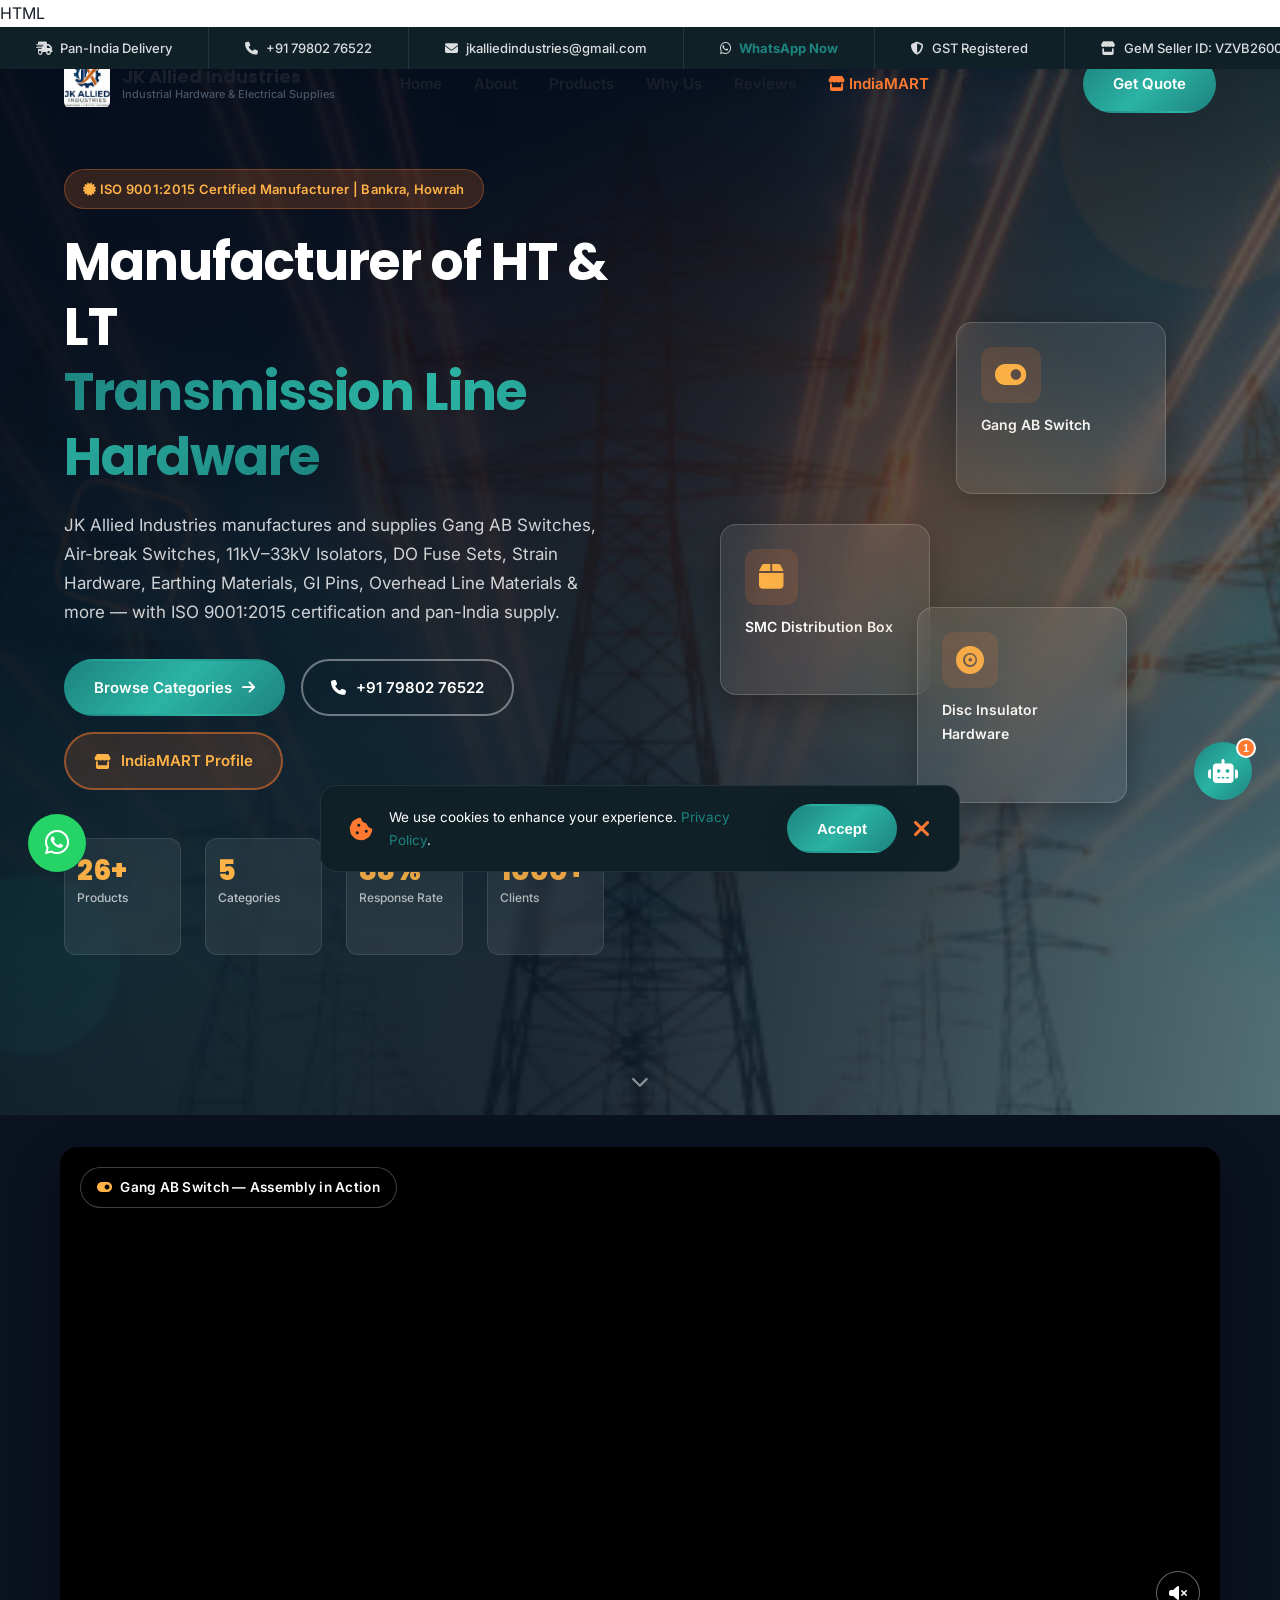
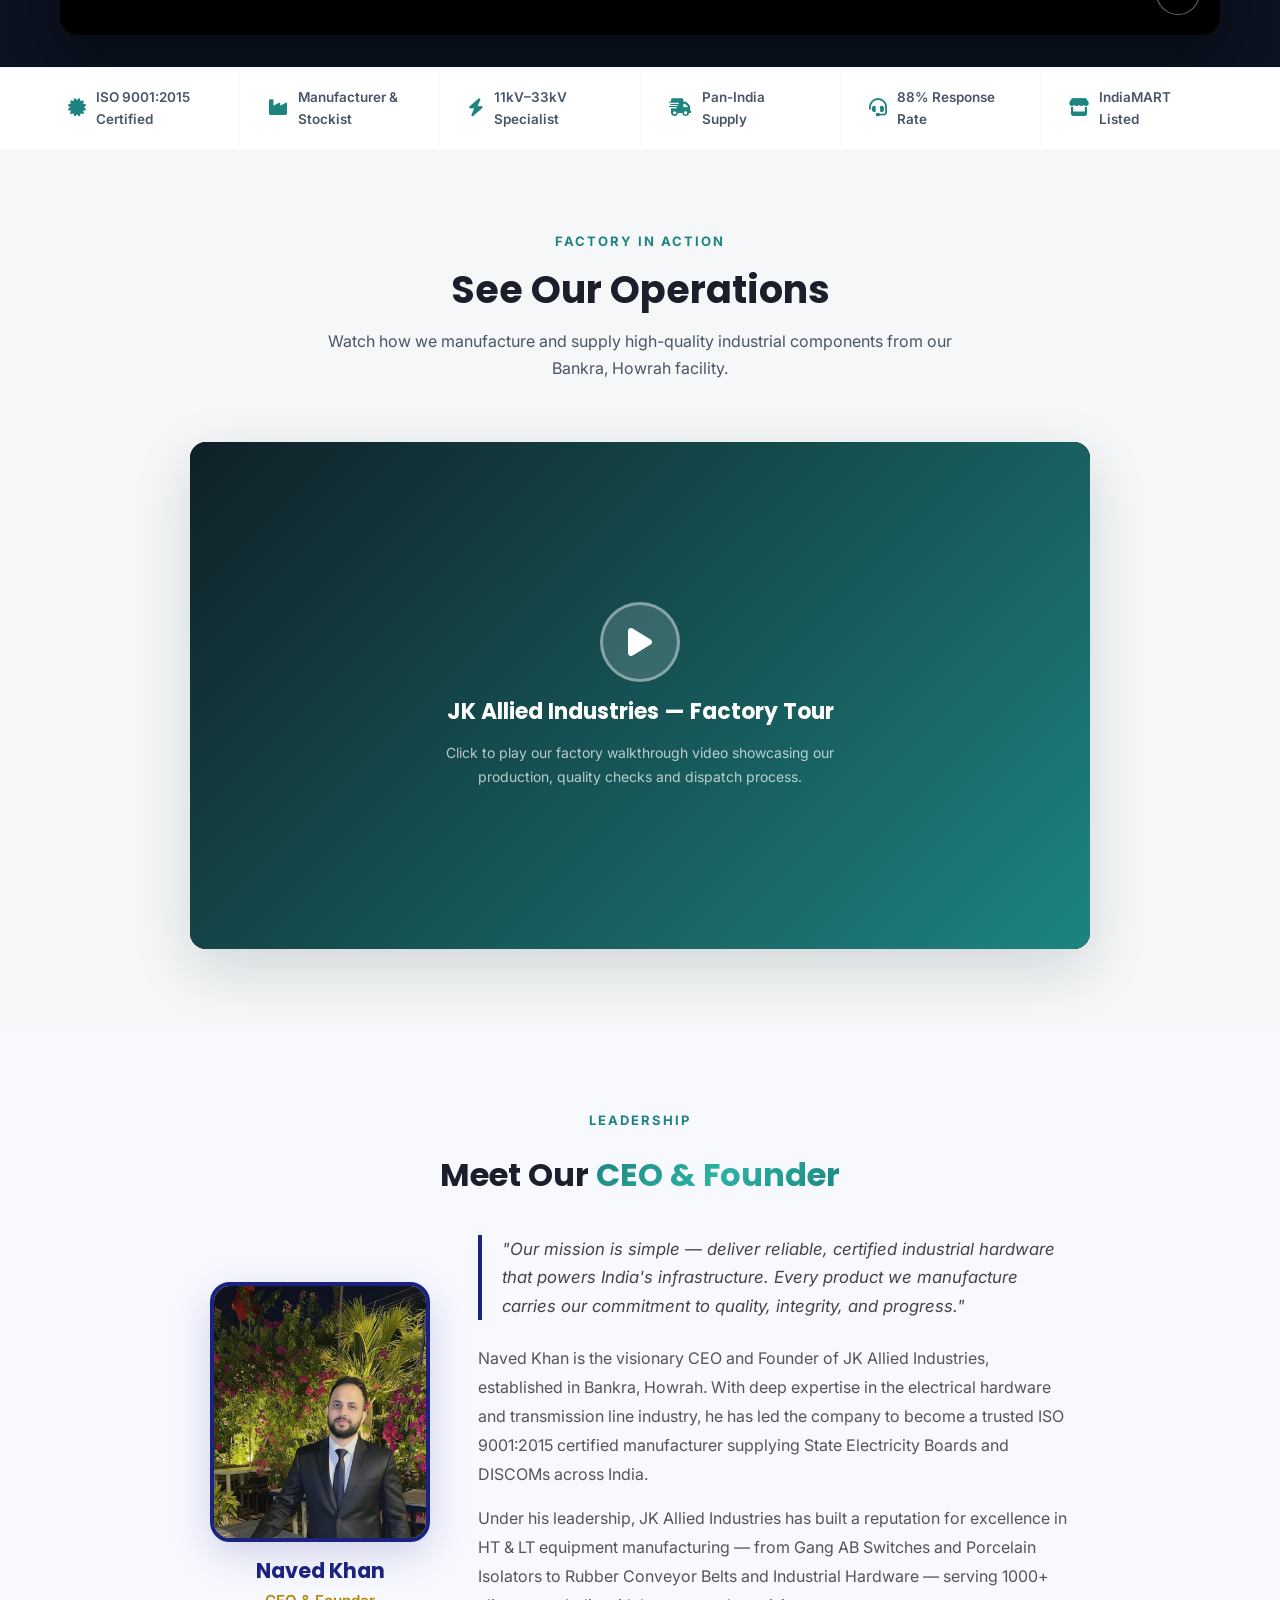
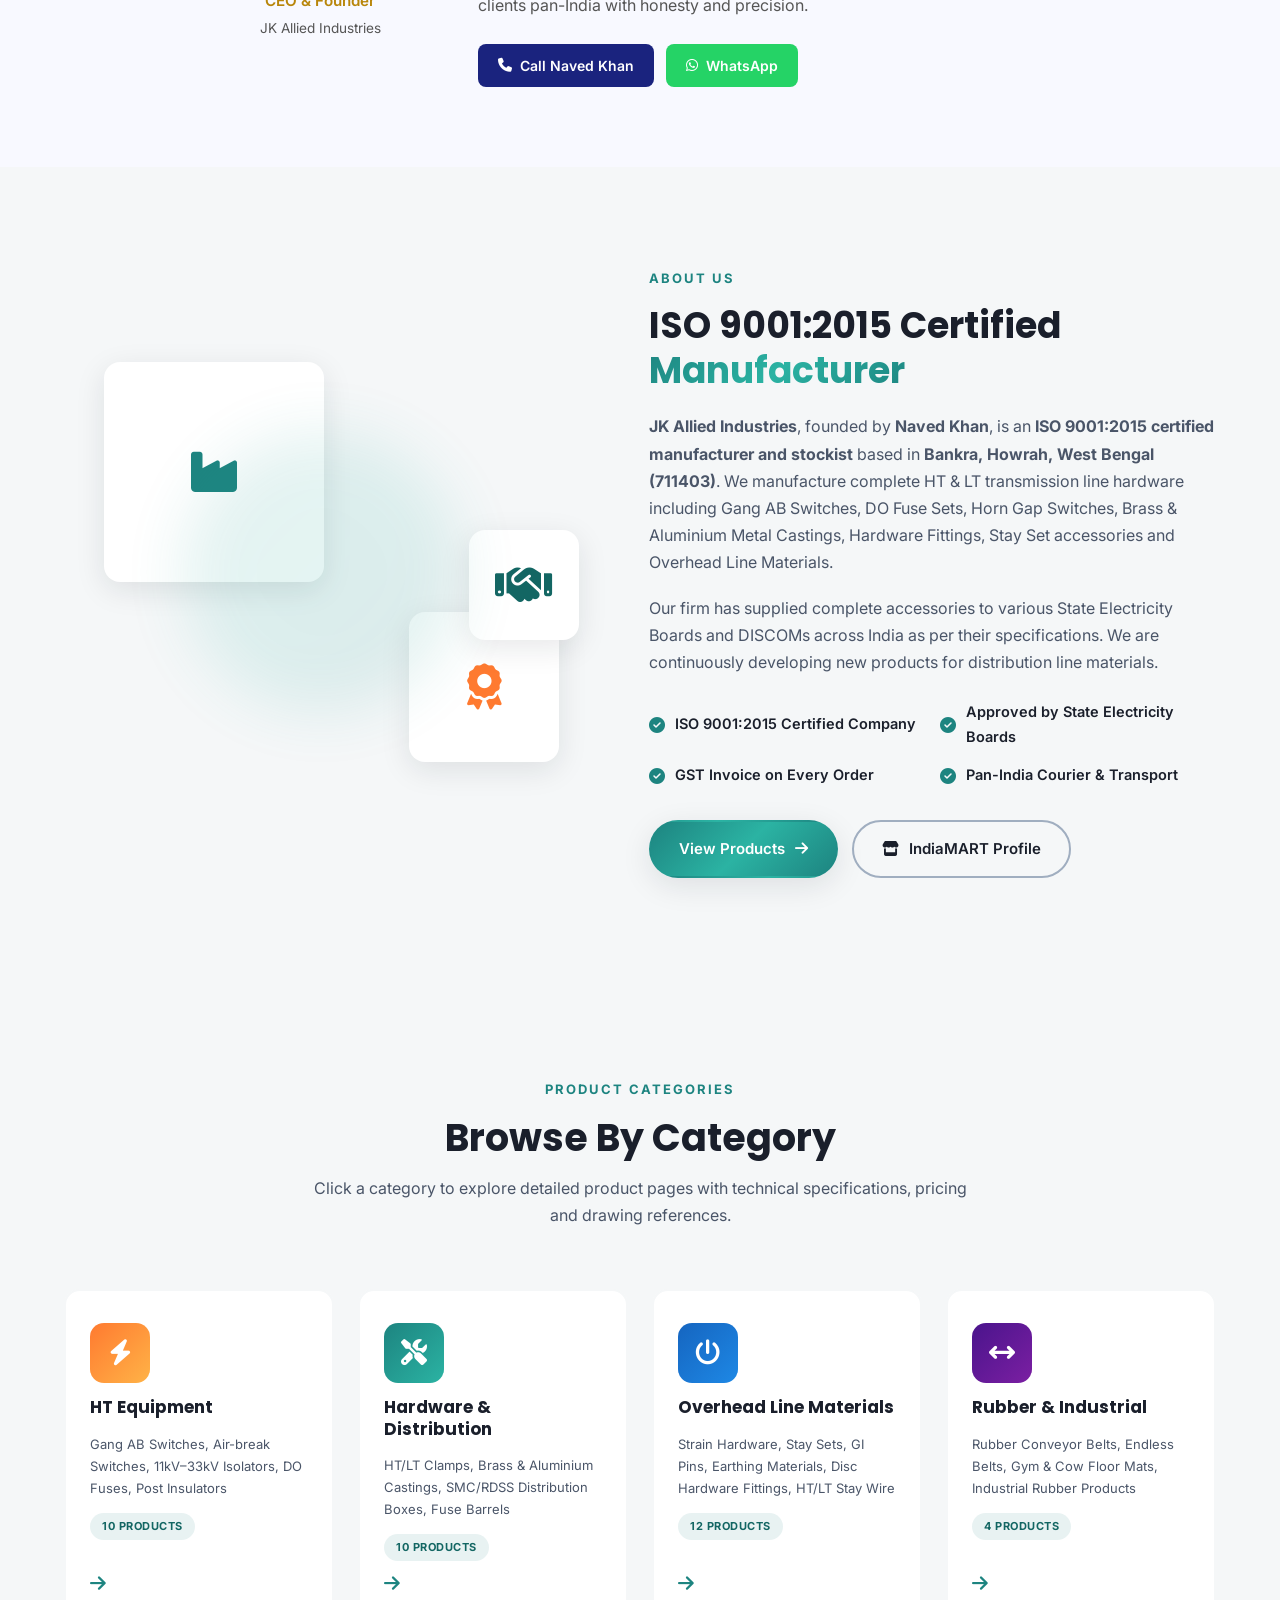
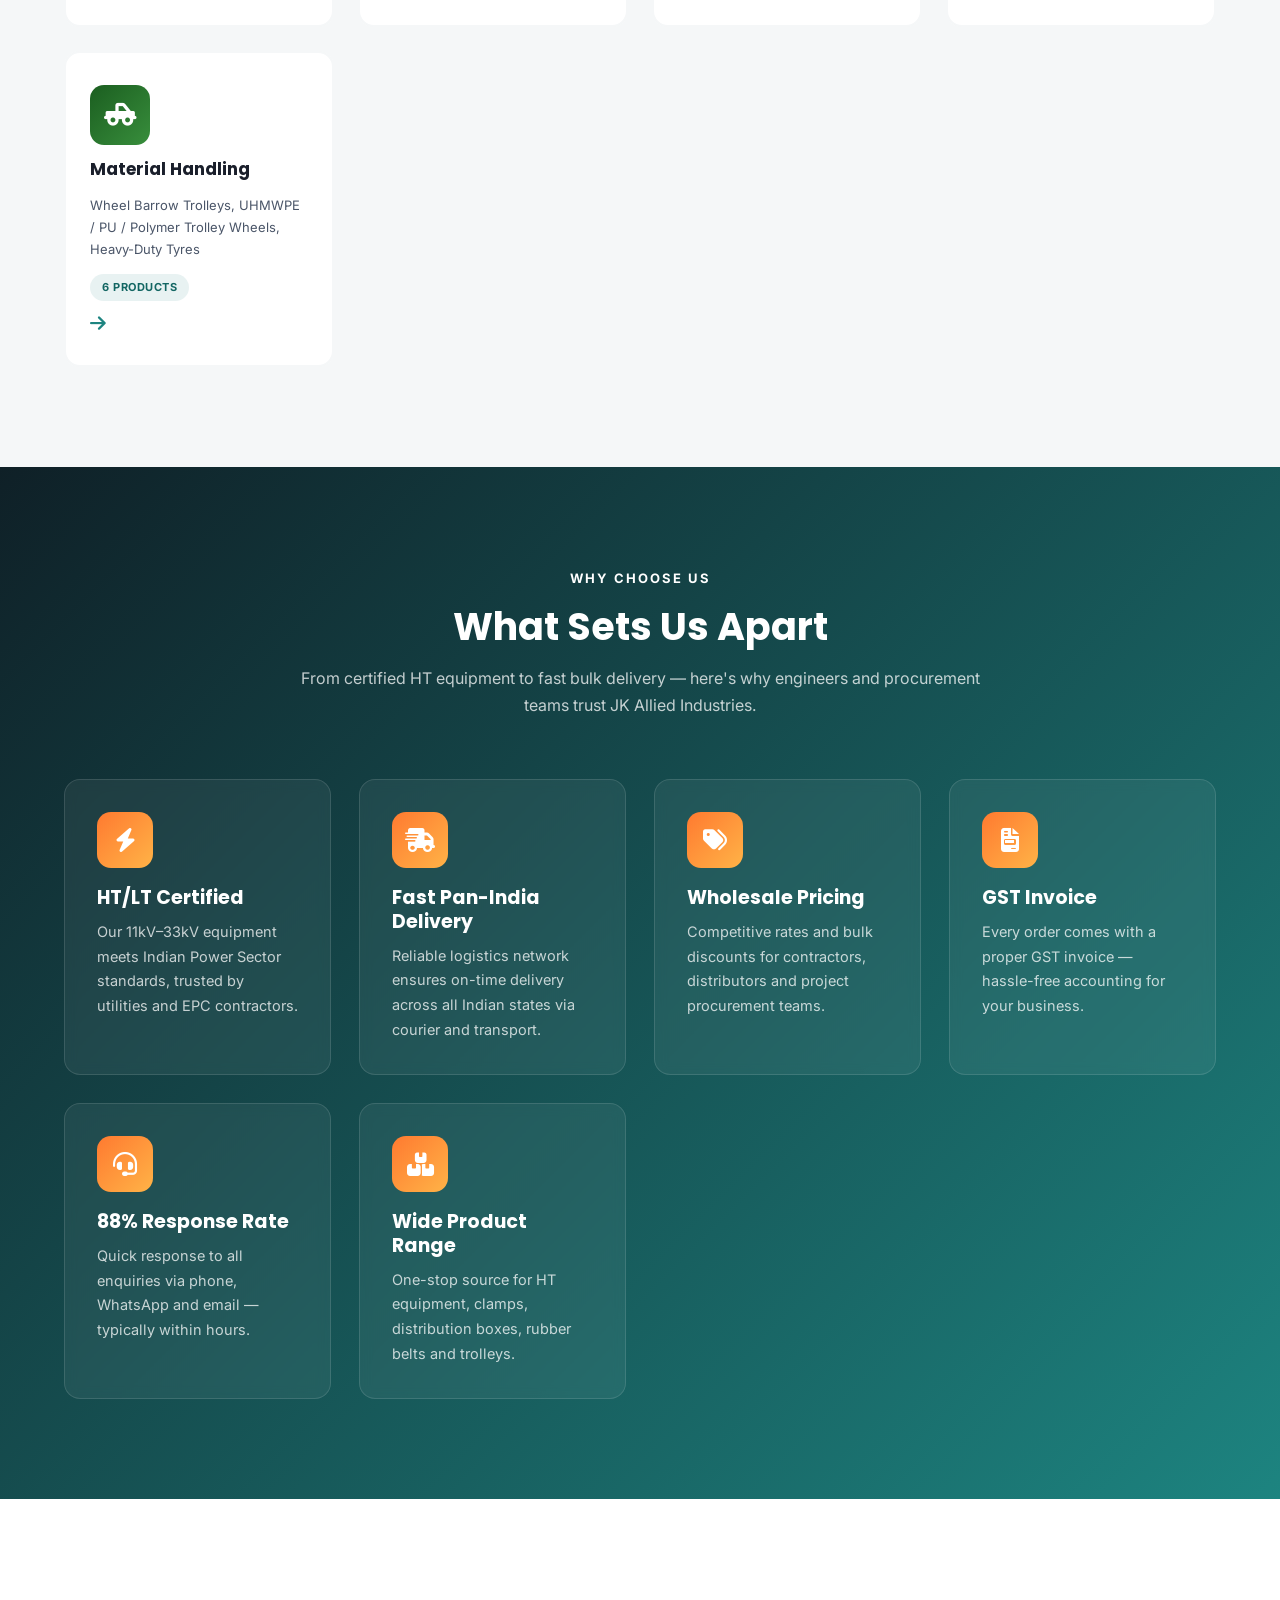
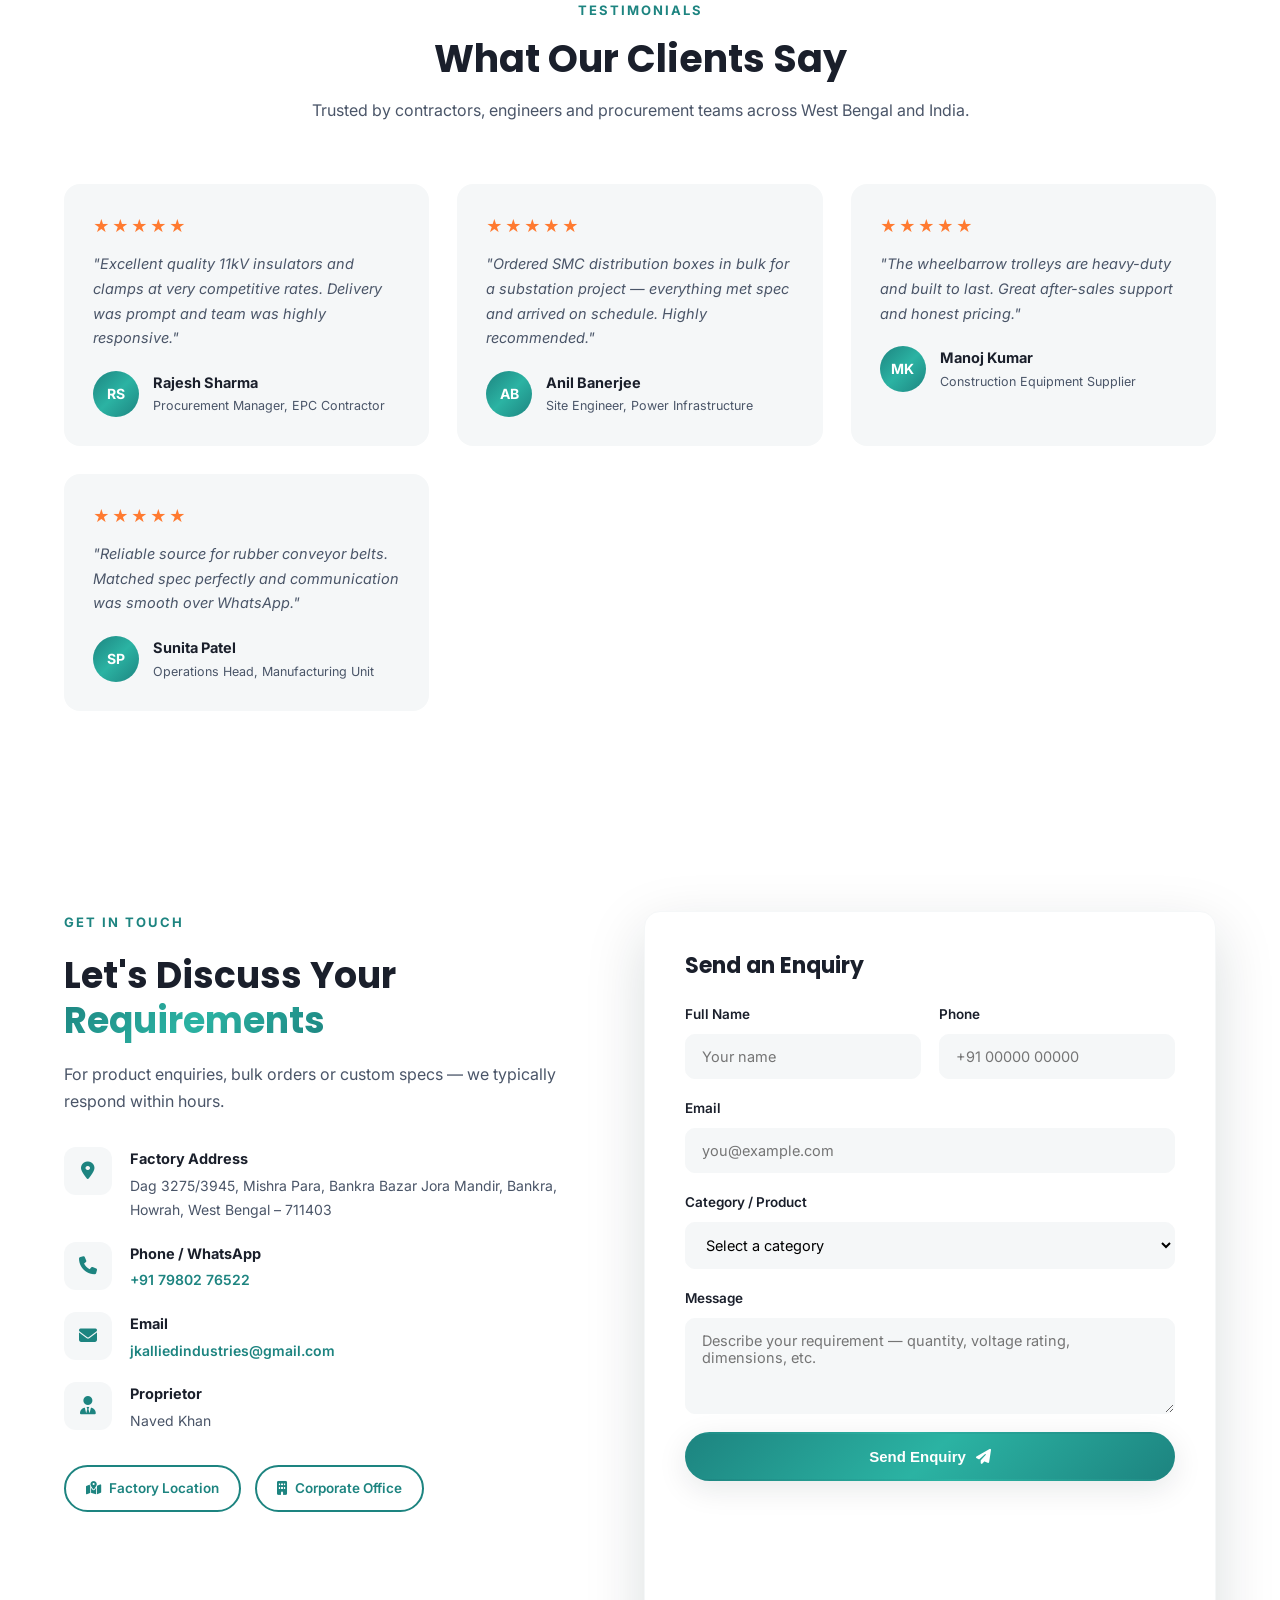
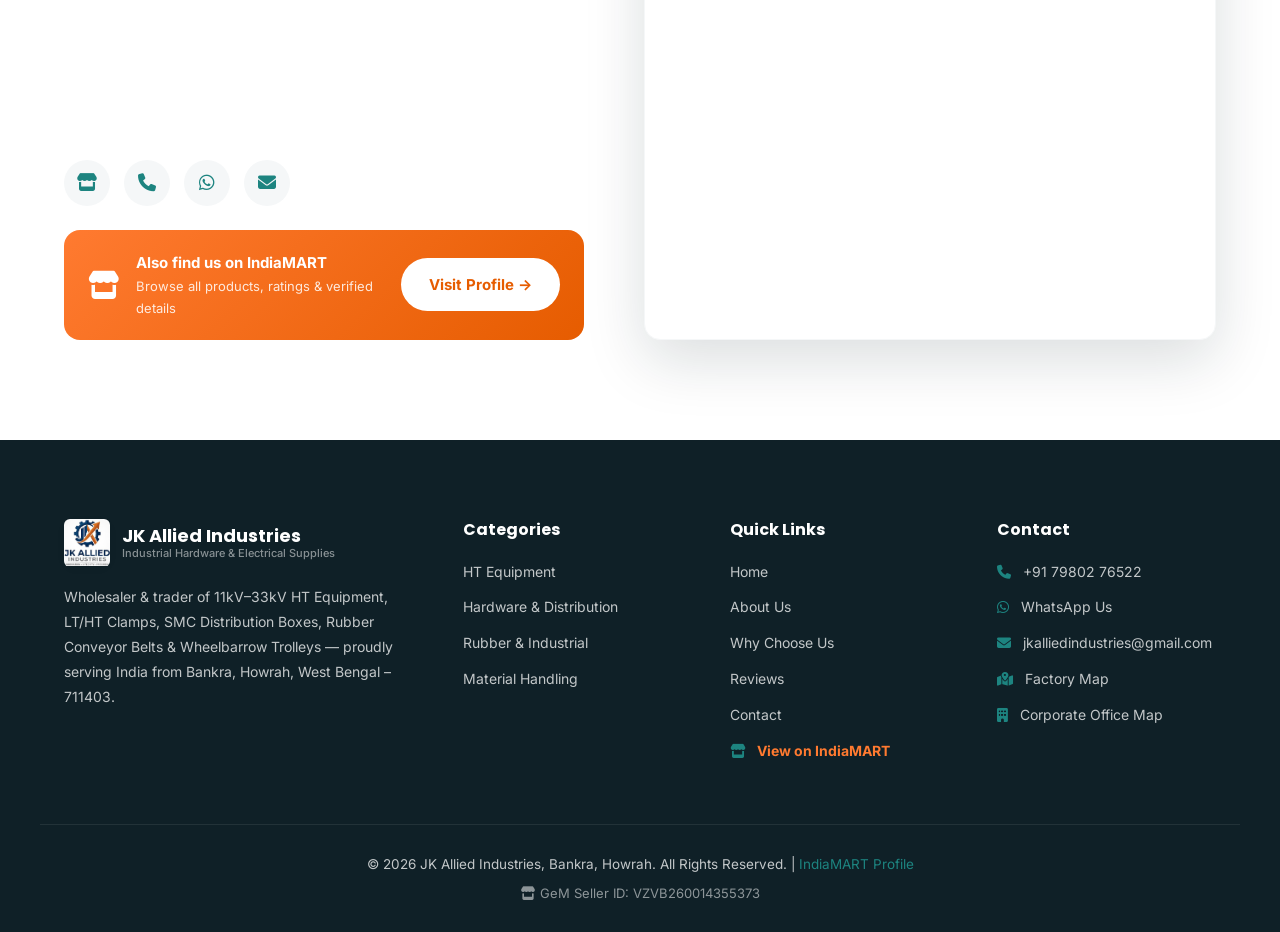
==== index.html @ c68e4977 "Add files via upload" ====
HTML
<!DOCTYPE html>
<html lang="en">
<head>
  <!-- Google tag (gtag.js) -->
  <script async src="https://www.googletagmanager.com/gtag/js?id=G-BWE5R9C8J9"></script>
  <script>
    window.dataLayer = window.dataLayer || [];
    function gtag(){dataLayer.push(arguments);}
    gtag('js', new Date());
    gtag('config', 'G-BWE5R9C8J9');
  </script>
<meta charset="UTF-8">
<meta name="viewport" content="width=device-width, initial-scale=1.0">

<!-- ✅ PRIMARY SEO META TAGS -->
<title>Gang AB Switch &amp; HT Hardware | JK Allied Industries</title>
<meta name="description" content="ISO 9001:2015 certified manufacturer of Gang AB Switches, 11kV–33kV Isolators, DO Fuse Sets, SMC Boxes &amp; HT/LT Clamps in Howrah. Pan-India wholesale delivery.">
<meta name="author" content="JK Allied Industries, Bankra, Howrah">
<meta name="robots" content="index, follow, max-snippet:-1, max-image-preview:large, max-video-preview:-1">
<link rel="canonical" href="https://www.jkalliedindustries.com/">
<link rel="icon" type="image/png" href="logo.png">
<link rel="apple-touch-icon" href="logo.png">

<!-- ✅ GEO / LOCAL SEO -->
<meta name="geo.region" content="IN-WB">
<meta name="geo.placename" content="Bankra, Howrah, West Bengal">
<meta name="geo.position" content="22.6097;88.2406">
<meta name="ICBM" content="22.6097, 88.2406">

<!-- ✅ OPEN GRAPH (WhatsApp / LinkedIn previews) -->
<meta property="og:type" content="website">
<meta property="og:url" content="https://www.jkalliedindustries.com/">
<meta property="og:title" content="Gang AB Switch &amp; HT Hardware | JK Allied Industries">
<meta property="og:description" content="ISO 9001:2015 certified manufacturer of HT/LT transmission line hardware, Gang AB Switches, DO fuses, SMC boxes &amp; clamps. Pan-India wholesale delivery from Howrah.">
<meta property="og:image" content="https://www.jkalliedindustries.com/hero-bg.jpg">
<meta property="og:locale" content="en_IN">
<meta property="og:site_name" content="JK Allied Industries">

<!-- ✅ TWITTER CARD -->
<meta name="twitter:card" content="summary_large_image">
<meta name="twitter:title" content="JK Allied Industries | HT Equipment Manufacturer Howrah">
<meta name="twitter:description" content="ISO certified manufacturer of Gang AB Switches, Isolators, DO Fuses, Clamps &amp; Industrial Hardware. Pan-India supply.">
<meta name="twitter:image" content="https://www.jkalliedindustries.com/hero-bg.jpg">

<!-- ✅ LOCAL BUSINESS & PRODUCT SCHEMA -->
<script type="application/ld+json">
{
  "@context": "https://schema.org",
  "@type": "LocalBusiness",
  "@id": "https://www.jkalliedindustries.com/",
  "name": "JK Allied Industries",
  "alternateName": "JK Allied",
  "description": "ISO 9001:2015 certified manufacturer and stockist of HT & LT transmission line hardware including Gang AB Switches, 11kV–33kV Isolators, DO Fuse Sets, SMC Distribution Boxes, LT/HT Clamps, Rubber Conveyor Belts and Wheelbarrow Trolleys.",
  "url": "https://www.jkalliedindustries.com/",
  "telephone": "+917980276522",
  "email": "jkalliedindustries@gmail.com",
  "hasMap": "https://share.google/KQM84tAWFUy1K5skz",
  "address": {
    "@type": "PostalAddress",
    "streetAddress": "Dag 3275/3945, Mishra Para, Bankra Bazar Jora Mandir",
    "addressLocality": "Bankra",
    "addressRegion": "Howrah, West Bengal",
    "postalCode": "711403",
    "addressCountry": "IN"
  },
  "geo": {
    "@type": "GeoCoordinates",
    "latitude": 22.6097,
    "longitude": 88.2406
  },
  "openingHoursSpecification": [{
    "@type": "OpeningHoursSpecification",
    "dayOfWeek": ["Monday","Tuesday","Wednesday","Thursday","Friday","Saturday"],
    "opens": "09:00",
    "closes": "18:00"
  }],
  "contactPoint": {
    "@type": "ContactPoint",
    "telephone": "+917980276522",
    "contactType": "Sales & Enquiry",
    "availableLanguage": ["English","Hindi","Bengali"],
    "areaServed": "IN"
  },
  "areaServed": { "@type": "Country", "name": "India" },
  "founder": { "@type": "Person", "name": "Naved Khan" },
  "sameAs": ["https://www.indiamart.com/jkalliedindustries-bankra/"],
  "hasOfferCatalog": {
    "@type": "OfferCatalog",
    "name": "Industrial Electrical Hardware & Supplies",
    "itemListElement": [
      { "@type": "Offer", "itemOffered": { "@type": "Product", "name": "Gang AB Switch / Air Break Switch", "description": "11kV and 33kV Gang Air Break Switches for overhead transmission lines" } },
      { "@type": "Offer", "itemOffered": { "@type": "Product", "name": "11kV–33kV Porcelain Isolator", "description": "High voltage porcelain isolators for distribution substations" } },
      { "@type": "Offer", "itemOffered": { "@type": "Product", "name": "Drop Out Fuse (DO Fuse Set)", "description": "11kV Drop Out Fuse Sets for overhead distribution lines" } },
      { "@type": "Offer", "itemOffered": { "@type": "Product", "name": "SMC Distribution Box", "description": "SMC & RDSS LT distribution boxes as per WBSEDCL specifications" } },
      { "@type": "Offer", "itemOffered": { "@type": "Product", "name": "LT & HT Mild Steel Clamps", "description": "LT and HT line clamps for overhead power distribution" } },
      { "@type": "Offer", "itemOffered": { "@type": "Product", "name": "Rubber Conveyor Belt", "description": "Industrial rubber conveyor belts and endless belts" } },
      { "@type": "Offer", "itemOffered": { "@type": "Product", "name": "Wheelbarrow Trolley", "description": "Heavy-duty wheelbarrow trolleys with UHMWPE/PU polymer wheels" } }
    ]
  }
}
</script>

<!-- ✅ FAQ SCHEMA -->
<script type="application/ld+json">
{
  "@context": "https://schema.org",
  "@type": "FAQPage",
  "mainEntity": [
    {
      "@type": "Question",
      "name": "Where is JK Allied Industries located?",
      "acceptedAnswer": { "@type": "Answer", "text": "JK Allied Industries is located at Dag 3275/3945, Mishra Para, Bankra Bazar, Bankra, Howrah, West Bengal – 711403, India." }
    },
    {
      "@type": "Question",
      "name": "Do you supply Gang AB Switches and 11kV Isolators pan-India?",
      "acceptedAnswer": { "@type": "Answer", "text": "Yes, JK Allied Industries supplies Gang AB Switches, 11kV–33kV Isolators, DO Fuse Sets and all HT/LT transmission line hardware across India via courier and transport." }
    },
    {
      "@type": "Question",
      "name": "Is JK Allied Industries ISO certified?",
      "acceptedAnswer": { "@type": "Answer", "text": "Yes, JK Allied Industries is ISO 9001:2015 certified and approved by State Electricity Boards and DISCOMs across India." }
    },
    {
      "@type": "Question",
      "name": "Do you supply WBSEDCL approved SMC distribution boxes?",
      "acceptedAnswer": { "@type": "Answer", "text": "Yes, we manufacture and supply SMC and RDSS LT distribution boxes as per WBSEDCL specifications. GST invoice provided on all orders." }
    },
    {
      "@type": "Question",
      "name": "How can I get a bulk quote from JK Allied Industries?",
      "acceptedAnswer": { "@type": "Answer", "text": "Call or WhatsApp +91 79802 76522, email jkalliedindustries@gmail.com, or fill the enquiry form on our website. We respond within hours." }
    }
  ]
}
</script>

<link rel="preconnect" href="https://fonts.googleapis.com">
<link rel="preconnect" href="https://fonts.gstatic.com" crossorigin>
<link href="https://fonts.googleapis.com/css2?family=Poppins:wght@400;500;600;700;800&family=Inter:wght@400;500;600&display=swap" rel="stylesheet">
<link rel="stylesheet" href="https://cdnjs.cloudflare.com/ajax/libs/font-awesome/6.5.1/css/all.min.css">
<link rel="stylesheet" href="style.css">
<link rel="stylesheet" href="extra.css">
</head>
<body>

<!-- Cookie Banner -->
<div class="cookie-banner" id="cookieBanner">
  <i class="fa-solid fa-cookie-bite"></i>
  <p>We use cookies to enhance your experience. <a href="#" onclick="document.getElementById('privacyModal').style.display='flex';return false;">Privacy Policy</a>.</p>
  <button class="btn btn-primary" onclick="acceptCookies()">Accept</button>
  <button class="cookie-close" onclick="acceptCookies()"><i class="fa-solid fa-xmark"></i></button>
</div>

<!-- Topbar -->
<div class="topbar">
  <div class="topbar-inner">
    <span><i class="fa-solid fa-truck-fast"></i> Pan-India Delivery</span>
    <span><i class="fa-solid fa-phone"></i> +91 79802 76522</span>
    <span><i class="fa-solid fa-envelope"></i> jkalliedindustries@gmail.com</span>
    <span><i class="fa-brands fa-whatsapp"></i> <a href="https://wa.me/917980276522" target="_blank" rel="noopener">WhatsApp Now</a></span>
    <span><i class="fa-solid fa-shield-halved"></i> GST Registered</span>
    <span><i class="fa-solid fa-store"></i> GeM Seller ID: VZVB260014355373</span>
    
    <!-- Duplicate elements marked with aria-hidden for accessibility and SEO marquee loops -->
    <span aria-hidden="true"><i class="fa-solid fa-truck-fast"></i> Pan-India Delivery</span>
    <span aria-hidden="true"><i class="fa-solid fa-phone"></i> +91 79802 76522</span>
    <span aria-hidden="true"><i class="fa-solid fa-envelope"></i> jkalliedindustries@gmail.com</span>
    <span aria-hidden="true"><i class="fa-brands fa-whatsapp"></i> <a href="https://wa.me/917980276522" target="_blank" rel="noopener" tabindex="-1">WhatsApp Now</a></span>
    <span aria-hidden="true"><i class="fa-solid fa-shield-halved"></i> GST Registered</span>
    <span aria-hidden="true"><i class="fa-solid fa-store"></i> GeM Seller ID: VZVB260014355373</span>
  </div>
</div>

<!-- Header -->
<header class="header" id="header">
  <div class="container header-inner">
    <a href="index.html" class="logo">
      <span class="logo-icon"><img src="logo.png" alt="JK Allied Industries Logo" style="width:48px;height:48px;object-fit:contain;border-radius:6px;"></span>
      <div class="logo-text"><strong>JK Allied Industries</strong><small>Industrial Hardware & Electrical Supplies</small></div>
    </a>
    <nav class="nav" id="nav">
      <a href="index.html" class="active">Home</a>
      <a href="#about">About</a>
      <a href="#categories">Products</a>
      <a href="#why-us">Why Us</a>
      <a href="#reviews">Reviews</a>
      <a href="https://www.indiamart.com/jkalliedindustries-bankra/" target="_blank" rel="noopener" style="color:var(--accent);"><i class="fa-solid fa-store"></i> IndiaMART</a>
      <a href="#contact">Contact</a>
    </nav>
    <a href="#contact" class="btn btn-primary nav-cta">Get Quote</a>
    <button class="hamburger" id="hamburger" aria-label="Menu"><span></span><span></span><span></span></button>
  </div>
</header>

<!-- Hero -->
<section class="hero" id="home" style="position:relative;overflow:hidden;">
  <div class="hero-bg"></div>
  <div class="hero-bg-overlay"></div>
  <div class="hero-glow"></div>
  <div class="hero-shapes">
    <div class="shape shape1"></div><div class="shape shape2"></div><div class="shape shape3"></div>
  </div>
  <div class="container hero-inner">
    <div class="hero-content animate__animated animate__fadeInUp">
      <span class="badge"><i class="fa-solid fa-certificate"></i> ISO 9001:2015 Certified Manufacturer | Bankra, Howrah</span>
      <h1>Manufacturer of HT & LT<br><span class="gradient-text">Transmission Line Hardware</span></h1>
      <p>JK Allied Industries manufactures and supplies Gang AB Switches, Air-break Switches, 11kV–33kV Isolators, DO Fuse Sets, Strain Hardware, Earthing Materials, GI Pins, Overhead Line Materials & more — with ISO 9001:2015 certification and pan-India supply.</p>
      <div class="hero-btns">
        <a href="#categories" class="btn btn-primary">Browse Categories <i class="fa-solid fa-arrow-right"></i></a>
        <a href="tel:+917980276522" class="btn btn-outline" style="border-color:rgba(255,255,255,.4);color:#fff;"><i class="fa-solid fa-phone"></i> +91 79802 76522</a>
        <a href="https://www.indiamart.com/jkalliedindustries-bankra/" target="_blank" rel="noopener" class="btn" style="background:rgba(255,122,48,.15);border:2px solid rgba(255,122,48,.5);color:#FFB347;"><i class="fa-solid fa-store"></i> IndiaMART Profile</a>
      </div>
      <div class="hero-stats">
        <div class="stat"><h3>26+</h3><p>Products</p></div>
        <div class="stat"><h3>5</h3><p>Categories</p></div>
        <div class="stat"><h3>88%</h3><p>Response Rate</p></div>
        <div class="stat"><h3>1000+</h3><p>Clients</p></div>
      </div>
    </div>
    <div class="hero-visual animate__animated animate__fadeInRight">
      <div class="hero-card card-1"><i class="fa-solid fa-toggle-on"></i><p>Gang AB Switch</p></div>
      <div class="hero-card card-2"><i class="fa-solid fa-box"></i><p>SMC Distribution Box</p></div>
      <div class="hero-card card-3"><i class="fa-solid fa-record-vinyl"></i><p>Disc Insulator Hardware</p></div>
      <div class="hero-orb"></div>
    </div>
  </div>
  <div class="scroll-indicator"><i class="fa-solid fa-chevron-down"></i></div>
</section>

<!-- AB Switch Assembly Video -->
<section class="ab-assembly-video-section" style="position:relative;padding:32px 0;background:#0b1220;overflow:hidden;">
  <div class="container" style="max-width:1200px;margin:0 auto;padding:0 20px;">
    <div style="position:relative;border-radius:18px;overflow:hidden;box-shadow:0 20px 50px rgba(0,0,0,.35);background:#000;">
      <div style="position:relative;width:100%;padding-top:42%;overflow:hidden;">
        <video
          id="abAssemblyVideo"
          src="hero-video.mp4"
          autoplay
          muted
          loop
          playsinline
          preload="auto"
          style="position:absolute;top:50%;left:50%;width:100%;height:100%;object-fit:contain;transform:translate(-50%,-50%) scale(0.92);background:#000;">
        </video>
        <button id="abAssemblySoundBtn" onclick="var v=document.getElementById('abAssemblyVideo');v.muted=!v.muted;this.innerHTML=v.muted?'<i class=\'fa-solid fa-volume-xmark\'></i>':'<i class=\'fa-solid fa-volume-high\'></i>';"
          style="position:absolute;bottom:20px;right:20px;z-index:3;width:44px;height:44px;border-radius:50%;background:rgba(0,0,0,.55);border:1px solid rgba(255,255,255,.4);color:#fff;cursor:pointer;font-size:16px;display:flex;align-items:center;justify-content:center;">
          <i class="fa-solid fa-volume-xmark"></i>
        </button>
        <div style="position:absolute;top:20px;left:20px;z-index:3;background:rgba(0,0,0,.55);border:1px solid rgba(255,255,255,.25);color:#fff;padding:8px 16px;border-radius:30px;font-size:.85rem;font-weight:600;letter-spacing:.02em;">
          <i class="fa-solid fa-toggle-on" style="margin-right:8px;color:#FFB347;"></i>Gang AB Switch — Assembly in Action
        </div>
      </div>
    </div>
  </div>
</section>

<!-- Trust Strip -->
<section class="trust-strip">
  <div class="container trust-inner">
    <div class="trust-item"><i class="fa-solid fa-certificate"></i><span>ISO 9001:2015 Certified</span></div>
    <div class="trust-item"><i class="fa-solid fa-industry"></i><span>Manufacturer &amp; Stockist</span></div>
    <div class="trust-item"><i class="fa-solid fa-bolt"></i><span>11kV–33kV Specialist</span></div>
    <div class="trust-item"><i class="fa-solid fa-truck-fast"></i><span>Pan-India Supply</span></div>
    <div class="trust-item"><i class="fa-solid fa-headset"></i><span>88% Response Rate</span></div>
    <div class="trust-item"><i class="fa-solid fa-store"></i><span>IndiaMART Listed</span></div>
  </div>
</section>

<!-- Factory Video -->
<section class="video-section" id="video">
  <div class="container">
    <div class="section-head">
      <span class="section-tag center">Factory In Action</span>
      <h2>See Our Operations</h2>
      <p>Watch how we manufacture and supply high-quality industrial components from our Bankra, Howrah facility.</p>
    </div>
    <div class="video-wrap">
      <div class="video-placeholder" id="videoPlaceholder" onclick="loadVideo()">
        <div class="play-btn"><i class="fa-solid fa-play"></i></div>
        <h3>JK Allied Industries — Factory Tour</h3>
        <p>Click to play our factory walkthrough video showcasing our production, quality checks and dispatch process.</p>
      </div>
    </div>
  </div>
</section>

<!-- Founder -->
<section style="padding:80px 0;background:#f8f9ff;" id="founder">
  <div class="container" style="max-width:900px;margin:0 auto;padding:0 20px;">
    <div style="text-align:center;margin-bottom:40px;">
      <span class="section-tag">Leadership</span>
      <h2 style="font-size:2rem;margin-top:10px;">Meet Our <span class="gradient-text">CEO &amp; Founder</span></h2>
    </div>
    <div style="display:flex;align-items:center;gap:48px;flex-wrap:wrap;justify-content:center;">
      <div style="flex-shrink:0;text-align:center;">
        <div style="width:220px;height:260px;border-radius:20px;overflow:hidden;box-shadow:0 12px 40px rgba(26,35,126,.18);border:4px solid #1a237e;">
          <img src="founder.png" alt="Naved Khan - CEO & Founder JK Allied Industries" style="width:100%;height:100%;object-fit:cover;object-position:top;">
        </div>
        <div style="margin-top:16px;">
          <h3 style="margin:0;font-size:1.3rem;color:#1a237e;">Naved Khan</h3>
          <p style="margin:4px 0 0;color:#b8860b;font-weight:600;font-size:0.95rem;">CEO &amp; Founder</p>
          <p style="margin:4px 0 0;color:#555;font-size:0.85rem;">JK Allied Industries</p>
        </div>
      </div>
      <div style="flex:1;min-width:260px;">
        <blockquote style="border-left:4px solid #1a237e;padding-left:20px;margin:0 0 24px;font-style:italic;color:#444;font-size:1.05rem;line-height:1.7;">
          "Our mission is simple — deliver reliable, certified industrial hardware that powers India's infrastructure. Every product we manufacture carries our commitment to quality, integrity, and progress."
        </blockquote>
        <p style="color:#555;line-height:1.8;margin-bottom:16px;">
          Naved Khan is the visionary CEO and Founder of JK Allied Industries, established in Bankra, Howrah. With deep expertise in the electrical hardware and transmission line industry, he has led the company to become a trusted ISO 9001:2015 certified manufacturer supplying State Electricity Boards and DISCOMs across India.
        </p>
        <p style="color:#555;line-height:1.8;margin-bottom:24px;">
          Under his leadership, JK Allied Industries has built a reputation for excellence in HT &amp; LT equipment manufacturing — from Gang AB Switches and Porcelain Isolators to Rubber Conveyor Belts and Industrial Hardware — serving 1000+ clients pan-India with honesty and precision.
        </p>
        <div style="display:flex;gap:12px;flex-wrap:wrap;">
          <a href="tel:+917980276522" style="display:inline-flex;align-items:center;gap:8px;background:#1a237e;color:#fff;padding:10px 20px;border-radius:8px;text-decoration:none;font-size:14px;font-weight:600;"><i class="fa-solid fa-phone"></i> Call Naved Khan</a>
          <a href="https://wa.me/917980276522" target="_blank" rel="noopener" style="display:inline-flex;align-items:center;gap:8px;background:#25d366;color:#fff;padding:10px 20px;border-radius:8px;text-decoration:none;font-size:14px;font-weight:600;"><i class="fa-brands fa-whatsapp"></i> WhatsApp</a>
        </div>
      </div>
    </div>
  </div>
</section>

<!-- About -->
<section class="about" id="about">
  <div class="container about-inner">
    <div class="about-visual">
      <div class="about-img-wrap">
        <div class="about-img-box box1"><i class="fa-solid fa-industry"></i></div>
        <div class="about-img-box box2"><i class="fa-solid fa-award"></i></div>
        <div class="about-img-box box3"><i class="fa-solid fa-handshake"></i></div>
        <div class="about-circle"></div>
      </div>
    </div>
    <div class="about-content">
      <span class="section-tag">About Us</span>
      <h2>ISO 9001:2015 Certified <span class="gradient-text">Manufacturer</span></h2>
      <p><strong>JK Allied Industries</strong>, founded by <strong>Naved Khan</strong>, is an <strong>ISO 9001:2015 certified manufacturer and stockist</strong> based in <strong>Bankra, Howrah, West Bengal (711403)</strong>. We manufacture complete HT &amp; LT transmission line hardware including Gang AB Switches, DO Fuse Sets, Horn Gap Switches, Brass &amp; Aluminium Metal Castings, Hardware Fittings, Stay Set accessories and Overhead Line Materials.</p>
      <p>Our firm has supplied complete accessories to various State Electricity Boards and DISCOMs across India as per their specifications. We are continuously developing new products for distribution line materials.</p>
      <ul class="about-list">
        <li><i class="fa-solid fa-circle-check"></i> ISO 9001:2015 Certified Company</li>
        <li><i class="fa-solid fa-circle-check"></i> Approved by State Electricity Boards</li>
        <li><i class="fa-solid fa-circle-check"></i> GST Invoice on Every Order</li>
        <li><i class="fa-solid fa-circle-check"></i> Pan-India Courier &amp; Transport</li>
      </ul>
      <div style="display:flex;gap:14px;flex-wrap:wrap;">
        <a href="#categories" class="btn btn-primary">View Products <i class="fa-solid fa-arrow-right"></i></a>
        <a href="https://www.indiamart.com/jkalliedindustries-bankra/" target="_blank" rel="noopener" class="btn btn-outline"><i class="fa-solid fa-store"></i> IndiaMART Profile</a>
      </div>
    </div>
  </div>
</section>

<!-- Product Categories -->
<section id="categories" style="padding:100px 0; background:var(--gray-100);">
  <div class="container">
    <div class="section-head">
      <span class="section-tag center">Product Categories</span>
      <h2>Browse By Category</h2>
      <p>Click a category to explore detailed product pages with technical specifications, pricing and drawing references.</p>
    </div>
    <div class="cat-cards">
      <a href="products/ht-equipment.html" class="cat-card">
        <div class="cat-card-icon" style="background:linear-gradient(135deg,#FF7A30,#FFB347);"><i class="fa-solid fa-bolt"></i></div>
        <h3>HT Equipment</h3>
        <p>Gang AB Switches, Air-break Switches, 11kV–33kV Isolators, DO Fuses, Post Insulators</p>
        <span class="schema-badge">10 Products</span>
        <span class="arrow"><i class="fa-solid fa-arrow-right"></i></span>
      </a>
      <a href="products/hardware-distribution.html" class="cat-card">
        <div class="cat-card-icon" style="background:linear-gradient(135deg,#1D8480,#2BB3A3);"><i class="fa-solid fa-screwdriver-wrench"></i></div>
        <h3>Hardware &amp; Distribution</h3>
        <p>HT/LT Clamps, Brass &amp; Aluminium Castings, SMC/RDSS Distribution Boxes, Fuse Barrels</p>
        <span class="schema-badge">10 Products</span>
        <span class="arrow"><i class="fa-solid fa-arrow-right"></i></span>
      </a>
      <a href="products/overhead-line.html" class="cat-card">
        <div class="cat-card-icon" style="background:linear-gradient(135deg,#1565C0,#1E88E5);"><i class="fa-solid fa-power-off"></i></div>
        <h3>Overhead Line Materials</h3>
        <p>Strain Hardware, Stay Sets, GI Pins, Earthing Materials, Disc Hardware Fittings, HT/LT Stay Wire</p>
        <span class="schema-badge">12 Products</span>
        <span class="arrow"><i class="fa-solid fa-arrow-right"></i></span>
      </a>
      <a href="products/rubber-industrial.html" class="cat-card">
        <div class="cat-card-icon" style="background:linear-gradient(135deg,#4A148C,#7B1FA2);"><i class="fa-solid fa-arrows-left-right"></i></div>
        <h3>Rubber &amp; Industrial</h3>
        <p>Rubber Conveyor Belts, Endless Belts, Gym &amp; Cow Floor Mats, Industrial Rubber Products</p>
        <span class="schema-badge">4 Products</span>
        <span class="arrow"><i class="fa-solid fa-arrow-right"></i></span>
      </a>
      <a href="products/material-handling.html" class="cat-card">
        <div class="cat-card-icon" style="background:linear-gradient(135deg,#1B5E20,#388E3C);"><i class="fa-solid fa-truck-pickup"></i></div>
        <h3>Material Handling</h3>
        <p>Wheel Barrow Trolleys, UHMWPE / PU / Polymer Trolley Wheels, Heavy-Duty Tyres</p>
        <span class="schema-badge">6 Products</span>
        <span class="arrow"><i class="fa-solid fa-arrow-right"></i></span>
      </a>
    </div>
  </div>
</section>

<!-- Why Choose Us -->
<section class="why-us" id="why-us">
  <div class="container">
    <div class="section-head light">
      <span class="section-tag center">Why Choose Us</span>
      <h2>What Sets Us Apart</h2>
      <p>From certified HT equipment to fast bulk delivery — here's why engineers and procurement teams trust JK Allied Industries.</p>
    </div>
    <div class="why-grid">
      <div class="why-card"><div class="why-icon"><i class="fa-solid fa-bolt"></i></div><h3>HT/LT Certified</h3><p>Our 11kV–33kV equipment meets Indian Power Sector standards, trusted by utilities and EPC contractors.</p></div>
      <div class="why-card"><div class="why-icon"><i class="fa-solid fa-truck-fast"></i></div><h3>Fast Pan-India Delivery</h3><p>Reliable logistics network ensures on-time delivery across all Indian states via courier and transport.</p></div>
      <div class="why-card"><div class="why-icon"><i class="fa-solid fa-tags"></i></div><h3>Wholesale Pricing</h3><p>Competitive rates and bulk discounts for contractors, distributors and project procurement teams.</p></div>
      <div class="why-card"><div class="why-icon"><i class="fa-solid fa-file-invoice"></i></div><h3>GST Invoice</h3><p>Every order comes with a proper GST invoice — hassle-free accounting for your business.</p></div>
      <div class="why-card"><div class="why-icon"><i class="fa-solid fa-headset"></i></div><h3>88% Response Rate</h3><p>Quick response to all enquiries via phone, WhatsApp and email — typically within hours.</p></div>
      <div class="why-card"><div class="why-icon"><i class="fa-solid fa-boxes-stacked"></i></div><h3>Wide Product Range</h3><p>One-stop source for HT equipment, clamps, distribution boxes, rubber belts and trolleys.</p></div>
    </div>
  </div>
</section>

<!-- Reviews -->
<section class="reviews" id="reviews">
  <div class="container">
    <div class="section-head">
      <span class="section-tag center">Testimonials</span>
      <h2>What Our Clients Say</h2>
      <p>Trusted by contractors, engineers and procurement teams across West Bengal and India.</p>
    </div>
    <div class="reviews-track">
      <div class="review-card"><div class="stars">★★★★★</div><p>"Excellent quality 11kV insulators and clamps at very competitive rates. Delivery was prompt and team was highly responsive."</p><div class="reviewer"><div class="avatar">RS</div><div><strong>Rajesh Sharma</strong><span>Procurement Manager, EPC Contractor</span></div></div></div>
      <div class="review-card"><div class="stars">★★★★★</div><p>"Ordered SMC distribution boxes in bulk for a substation project — everything met spec and arrived on schedule. Highly recommended."</p><div class="reviewer"><div class="avatar">AB</div><div><strong>Anil Banerjee</strong><span>Site Engineer, Power Infrastructure</span></div></div></div>
      <div class="review-card"><div class="stars">★★★★★</div><p>"The wheelbarrow trolleys are heavy-duty and built to last. Great after-sales support and honest pricing."</p><div class="reviewer"><div class="avatar">MK</div><div><strong>Manoj Kumar</strong><span>Construction Equipment Supplier</span></div></div></div>
      <div class="review-card"><div class="stars">★★★★★</div><p>"Reliable source for rubber conveyor belts. Matched spec perfectly and communication was smooth over WhatsApp."</p><div class="reviewer"><div class="avatar">SP</div><div><strong>Sunita Patel</strong><span>Operations Head, Manufacturing Unit</span></div></div></div>
    </div>
  </div>
</section>

<!-- Contact -->
<section class="contact" id="contact">
  <div class="container contact-inner">
    <div class="contact-info">
      <span class="section-tag">Get In Touch</span>
      <h2>Let's Discuss Your <span class="gradient-text">Requirements</span></h2>
      <p>For product enquiries, bulk orders or custom specs — we typically respond within hours.</p>
      <div class="info-list">
        <div class="info-item"><i class="fa-solid fa-location-dot"></i><div><strong>Factory Address</strong><p>Dag 3275/3945, Mishra Para, Bankra Bazar Jora Mandir, Bankra, Howrah, West Bengal – 711403</p></div></div>
        <div class="info-item"><i class="fa-solid fa-phone"></i><div><strong>Phone / WhatsApp</strong><p><a href="tel:+917980276522" style="color:var(--primary);font-weight:600;">+91 79802 76522</a></p></div></div>
        <div class="info-item"><i class="fa-solid fa-envelope"></i><div><strong>Email</strong><p><a href="mailto:jkalliedindustries@gmail.com" style="color:var(--primary);font-weight:600;">jkalliedindustries@gmail.com</a></p></div></div>
        <div class="info-item"><i class="fa-solid fa-user-tie"></i><div><strong>Proprietor</strong><p>Naved Khan</p></div></div>
      </div>
      <div class="maps-row">
        <a href="https://share.google/KQM84tAWFUy1K5skz" target="_blank" rel="noopener" class="map-link"><i class="fa-solid fa-map-location-dot"></i> Factory Location</a>
        <a href="https://share.google/c2jWIhah4kLdNWmN6" target="_blank" rel="noopener" class="map-link"><i class="fa-solid fa-building"></i> Corporate Office</a>
      </div>
      <div class="map-embed">
        <iframe src="https://www.google.com/maps?q=Bankra+Howrah+West+Bengal+711403&z=15&output=embed" width="100%" height="200" style="border:0;border-radius:12px;" allowfullscreen loading="lazy" title="JK Allied Industries Map"></iframe>
      </div>
      <div class="social-row" style="margin-top:20px;">
        <a href="https://www.indiamart.com/jkalliedindustries-bankra/" target="_blank" rel="noopener" aria-label="IndiaMART" title="View on IndiaMART"><i class="fa-solid fa-store"></i></a>
        <a href="tel:+917980276522" aria-label="Call"><i class="fa-solid fa-phone"></i></a>
        <a href="https://wa.me/917980276522" target="_blank" rel="noopener" aria-label="WhatsApp"><i class="fa-brands fa-whatsapp"></i></a>
        <a href="mailto:jkalliedindustries@gmail.com" aria-label="Email"><i class="fa-solid fa-envelope"></i></a>
      </div>
      <!-- IndiaMART CTA Banner -->
      <div style="margin-top:24px;background:linear-gradient(135deg,#FF7A30,#e65c00);border-radius:var(--radius);padding:20px 24px;display:flex;align-items:center;gap:16px;flex-wrap:wrap;">
        <i class="fa-solid fa-store" style="font-size:28px;color:#fff;flex-shrink:0;"></i>
        <div style="flex:1;">
          <strong style="color:#fff;display:block;font-size:15px;">Also find us on IndiaMART</strong>
          <span style="color:rgba(255,255,255,.85);font-size:13px;">Browse all products, ratings &amp; verified details</span>
        </div>
        <a href="https://www.indiamart.com/jkalliedindustries-bankra/" target="_blank" rel="noopener" class="btn" style="background:#fff;color:#e65c00;font-weight:700;border:none;flex-shrink:0;">Visit Profile →</a>
      </div>
    </div>
    <form class="contact-form" id="contactForm">
      <h3>Send an Enquiry</h3>
      <div class="form-row">
        <div class="form-group"><label for="name">Full Name</label><input type="text" id="name" name="name" required placeholder="Your name"></div>
        <div class="form-group"><label for="phone">Phone</label><input type="tel" id="phone" name="phone" required placeholder="+91 00000 00000"></div>
      </div>
      <div class="form-group"><label for="email">Email</label><input type="email" id="email" name="email" placeholder="you@example.com"></div>
      <div class="form-group">
        <label for="product">Category / Product</label>
        <select id="product" name="product">
          <option value="">Select a category</option>
          <optgroup label="HT Equipment">
            <option>11kV Drop Out Fuse</option>
            <option>11kV–33kV Porcelain Isolator</option>
            <option>11kV–33kV AB Switch</option>
            <option>Porcelain Disc Insulator</option>
          </optgroup>
          <optgroup label="Hardware &amp; Distribution">
            <option>LT / HT Mild Steel Clamp</option>
            <option>Metal Castings (CI/Aluminium/Brass)</option>
            <option>SMC Distribution Box</option>
            <option>WBSEDCL RDSS LT Box</option>
          </optgroup>
          <optgroup label="Rubber &amp; Industrial">
            <option>Rubber Conveyor Belt</option>
            <option>Gym / Cow Rubber Floor Mat</option>
          </optgroup>
          <optgroup label="Material Handling">
            <option>Wheel Barrow Trolley</option>
            <option>UHMWPE / PU Trolley Wheel</option>
            <option>Polymer Wheels</option>
          </optgroup>
          <option>Other</option>
        </select>
      </div>
      <div class="form-group"><label for="message">Message</label><textarea id="message" name="message" rows="4" required placeholder="Describe your requirement — quantity, voltage rating, dimensions, etc."></textarea></div>
      <button type="submit" class="btn btn-primary full-width">Send Enquiry <i class="fa-solid fa-paper-plane"></i></button>
      <p class="form-note" id="formNote"></p>
    </form>
  </div>
</section>

<!-- Footer -->
<footer class="footer">
  <div class="container footer-inner">
    <div class="footer-brand">
      <div class="logo"><span class="logo-icon"><img src="logo.png" alt="JK Allied Industries Logo" style="width:48px;height:48px;object-fit:contain;border-radius:6px;"></span><div class="logo-text"><strong>JK Allied Industries</strong><small>Industrial Hardware &amp; Electrical Supplies</small></div></div>
      <p>Wholesaler &amp; trader of 11kV–33kV HT Equipment, LT/HT Clamps, SMC Distribution Boxes, Rubber Conveyor Belts &amp; Wheelbarrow Trolleys — proudly serving India from Bankra, Howrah, West Bengal – 711403.</p>
    </div>
    <div class="footer-col">
      <h4>Categories</h4>
      <a href="products/ht-equipment.html">HT Equipment</a>
      <a href="products/hardware-distribution.html">Hardware &amp; Distribution</a>
      <a href="products/rubber-industrial.html">Rubber &amp; Industrial</a>
      <a href="products/material-handling.html">Material Handling</a>
    </div>
    <div class="footer-col">
      <h4>Quick Links</h4>
      <a href="index.html">Home</a>
      <a href="#about">About Us</a>
      <a href="#why-us">Why Choose Us</a>
      <a href="#reviews">Reviews</a>
      <a href="#contact">Contact</a>
      <a href="https://www.indiamart.com/jkalliedindustries-bankra/" target="_blank" rel="noopener" style="color:var(--accent);font-weight:700;"><i class="fa-solid fa-store"></i> View on IndiaMART</a>
    </div>
    <div class="footer-col">
      <h4>Contact</h4>
      <a href="tel:+917980276522"><i class="fa-solid fa-phone"></i> +91 79802 76522</a>
      <a href="https://wa.me/917980276522" target="_blank" rel="noopener"><i class="fa-brands fa-whatsapp"></i> WhatsApp Us</a>
      <a href="mailto:jkalliedindustries@gmail.com"><i class="fa-solid fa-envelope"></i> jkalliedindustries@gmail.com</a>
      <a href="https://share.google/KQM84tAWFUy1K5skz" target="_blank" rel="noopener"><i class="fa-solid fa-map-location-dot"></i> Factory Map</a>
      <a href="https://share.google/c2jWIhah4kLdNWmN6" target="_blank" rel="noopener"><i class="fa-solid fa-building"></i> Corporate Office Map</a>
    </div>
  </div>
  <div class="footer-bottom"><p>&copy; 2026 JK Allied Industries, Bankra, Howrah. All Rights Reserved. | <a href="https://www.indiamart.com/jkalliedindustries-bankra/" target="_blank" rel="noopener" style="color:var(--primary);">IndiaMART Profile</a></p><p style="margin-top:6px;font-size:13px;opacity:0.7;"><i class="fa-solid fa-store"></i> GeM Seller ID: VZVB260014355373</p></div>
</footer>

<!-- AI Chat -->
<div class="ai-chat" id="aiChat">
  <div class="ai-chat-header">
    <div class="ai-avatar"><i class="fa-solid fa-robot"></i></div>
    <div><strong>JK Assistant</strong><span class="ai-status"><i class="fa-solid fa-circle"></i> Online</span></div>
    <button class="ai-close" onclick="toggleChat()"><i class="fa-solid fa-xmark"></i></button>
  </div>
  <div class="ai-messages" id="aiMessages">
    <div class="ai-msg bot"><div class="ai-bubble">Hello! 👋 I'm the JK Allied Industries AI assistant. Ask me about HT equipment, clamps, distribution boxes, pricing or bulk orders!</div></div>
  </div>
  <div class="ai-quick-btns" style="display:flex;flex-wrap:wrap;gap:6px;padding:8px 12px;border-top:1px solid #eee;">
    <button onclick="quickAsk('What HT equipment do you sell?')" style="font-size:12px;padding:5px 10px;border-radius:20px;border:1px solid #1a237e;background:#fff;color:#1a237e;cursor:pointer;">HT Equipment</button>
    <button onclick="quickAsk('What is the pricing?')" style="font-size:12px;padding:5px 10px;border-radius:20px;border:1px solid #1a237e;background:#fff;color:#1a237e;cursor:pointer;">Pricing</button>
    <button onclick="quickAsk('How can I place a bulk order?')" style="font-size:12px;padding:5px 10px;border-radius:20px;border:1px solid #1a237e;background:#fff;color:#1a237e;cursor:pointer;">Bulk Order</button>
    <button onclick="quickAsk('What is your location?')" style="font-size:12px;padding:5px 10px;border-radius:20px;border:1px solid #1a237e;background:#fff;color:#1a237e;cursor:pointer;">Location</button>
  </div>
  <div class="ai-input-row">
    <input type="text" id="aiInput" placeholder="Ask about products, pricing..." onkeydown="if(event.key==='Enter') sendAiMsg()">
    <button onclick="sendAiMsg()"><i class="fa-solid fa-paper-plane"></i></button>
  </div>
</div>
<button class="ai-chat-toggle" id="aiToggle" onclick="toggleChat()" aria-label="AI Chat">
  <i class="fa-solid fa-robot"></i>
  <span class="chat-badge" id="chatBadge">1</span>
</button>
<a href="https://wa.me/917980276522" class="whatsapp-float" target="_blank" rel="noopener" aria-label="WhatsApp"><i class="fa-brands fa-whatsapp"></i></a>
<button class="back-to-top" id="backToTop" aria-label="Back to top"><i class="fa-solid fa-arrow-up"></i></button>

<!-- Privacy Policy Modal -->
<div id="privacyModal" style="display:none;position:fixed;inset:0;background:rgba(0,0,0,.6);z-index:99999;align-items:center;justify-content:center;padding:16px;">
  <div style="background:#fff;border-radius:14px;max-width:560px;width:100%;max-height:80vh;overflow-y:auto;padding:32px;position:relative;font-family:inherit;">
    <button onclick="document.getElementById('privacyModal').style.display='none'" style="position:absolute;top:14px;right:16px;background:none;border:none;font-size:22px;cursor:pointer;color:#555;">✕</button>
    <h2 style="margin-top:0;color:#1a237e;">Privacy Policy</h2>
    <p style="color:#555;font-size:14px;line-height:1.7;">
      <strong>JK Allied Industries</strong> (&quot;we&quot;, &quot;us&quot;) is committed to protecting your privacy. This policy explains how we collect and use information when you visit <strong>jkalliedindustries.com</strong>.
    </p>
    <h4 style="color:#1a237e;">Information We Collect</h4>
    <p style="color:#555;font-size:14px;line-height:1.7;">We collect information you voluntarily provide via our contact/enquiry form (name, phone, email, message). We also use cookies to enhance your browsing experience and analyse site traffic.</p>
    <h4 style="color:#1a237e;">How We Use Your Information</h4>
    <p style="color:#555;font-size:14px;line-height:1.7;">Your information is used solely to respond to your enquiries, process orders, and improve our services. We do not sell or share your personal data with third parties.</p>
    <h4 style="color:#1a237e;">Cookies</h4>
    <p style="color:#555;font-size:14px;line-height:1.7;">We use essential cookies to remember your preferences. You may disable cookies in your browser settings, though some features may not function correctly.</p>
    <h4 style="color:#1a237e;">Contact</h4>
    <p style="color:#555;font-size:14px;line-height:1.7;">For any privacy concerns, contact us at <a href="mailto:jkalliedindustries@gmail.com" style="color:#1a237e;">jkalliedindustries@gmail.com</a> or call <a href="tel:+917980276522" style="color:#1a237e;">+91 79802 76522</a>.</p>
    <button onclick="document.getElementById('privacyModal').style.display='none'" style="margin-top:12px;background:#1a237e;color:#fff;border:none;padding:10px 28px;border-radius:8px;cursor:pointer;font-size:15px;">Close</button>
  </div>
</div>

<script src="script.js"></script>

<!-- ✅ GA4 EVENT TRACKING: WhatsApp, Call, Form Submit -->
<script>
(function () {
  function fireEvent(name, params) {
    if (typeof gtag === 'function') {
      gtag('event', name, params || {});
    }
  }

  document.addEventListener('DOMContentLoaded', function () {
    // Track every WhatsApp link click (wa.me)
    document.querySelectorAll('a[href*="wa.me"]').forEach(function (el) {
      el.addEventListener('click', function () {
        fireEvent('whatsapp_click', {
          link_location: el.closest('[id]') ? el.closest('[id]').id : 'unknown',
          link_url: el.href
        });
      });
    });

    // Track every phone/call link click (tel:)
    document.querySelectorAll('a[href^="tel:"]').forEach(function (el) {
      el.addEventListener('click', function () {
        fireEvent('phone_click', {
          link_location: el.closest('[id]') ? el.closest('[id]').id : 'unknown',
          link_url: el.href
        });
      });
    });

    // Track every IndiaMART outbound link click
    document.querySelectorAll('a[href*="indiamart.com"]').forEach(function (el) {
      el.addEventListener('click', function () {
        fireEvent('indiamart_click', {
          link_location: el.closest('[id]') ? el.closest('[id]').id : 'unknown',
          link_url: el.href
        });
      });
    });

    // Track enquiry form submission
    var enquiryForm = document.getElementById('contactForm');
    if (enquiryForm) {
      enquiryForm.addEventListener('submit', function () {
        var productField = document.getElementById('product');
        fireEvent('enquiry_form_submit', {
          product_category: productField ? productField.value : 'not specified'
        });
      });
    }
  });
})();
</script>
</body>
</html>
---- style.css ----
:root{
  --primary:#1D8480;
  --primary-dark:#136663;
  --accent:#FF7A30;
  --dark:#0F2027;
  --gray-900:#1a1f2b;
  --gray-700:#4a5568;
  --gray-400:#a0aec0;
  --gray-100:#f5f7f8;
  --white:#ffffff;
  --gradient:linear-gradient(135deg,#1D8480 0%,#2BB3A3 50%,#1D8480 100%);
  --gradient-accent:linear-gradient(135deg,#FF7A30,#FFB347);
  --shadow-sm:0 2px 8px rgba(15,32,39,.06);
  --shadow-md:0 8px 30px rgba(15,32,39,.10);
  --shadow-lg:0 20px 60px rgba(15,32,39,.15);
  --radius:16px;
  --radius-sm:10px;
  --transition: all .35s cubic-bezier(.4,0,.2,1);
}

*{margin:0;padding:0;box-sizing:border-box;}
html{scroll-behavior:smooth;}
body{
  font-family:'Inter',sans-serif;
  color:var(--gray-900);
  line-height:1.7;
  overflow-x:hidden;
  background:var(--white);
}
h1,h2,h3,h4{font-family:'Poppins',sans-serif;font-weight:700;line-height:1.25;}
img{max-width:100%;display:block;}
a{text-decoration:none;color:inherit;}
ul{list-style:none;}
.container{max-width:1200px;margin:0 auto;padding:0 24px;}
.gradient-text{
  background:var(--gradient);
  -webkit-background-clip:text;
  background-clip:text;
  -webkit-text-fill-color:transparent;
}

/* Preloader */
.preloader{
  position:fixed;inset:0;background:var(--dark);
  display:flex;align-items:center;justify-content:center;
  z-index:9999; transition:opacity .5s, visibility .5s;
}
.preloader.hide{opacity:0;visibility:hidden;}
.loader-ring{
  width:60px;height:60px;border:4px solid rgba(255,255,255,.15);
  border-top-color:var(--primary);border-radius:50%;
  animation:spin 1s linear infinite;
}
@keyframes spin{to{transform:rotate(360deg);}}

/* Buttons */
.btn{
  display:inline-flex;align-items:center;gap:10px;
  padding:14px 28px;border-radius:50px;font-weight:600;font-size:15px;
  border:2px solid transparent;cursor:pointer;transition:var(--transition);
  white-space:nowrap;
}
.btn-primary{
  background:var(--gradient); color:#fff; box-shadow:var(--shadow-md);
}
.btn-primary:hover{transform:translateY(-3px); box-shadow:0 14px 35px rgba(29,132,128,.35);}
.btn-outline{
  border-color:var(--gray-400); color:var(--gray-900);
}
.btn-outline:hover{border-color:var(--primary); color:var(--primary); transform:translateY(-3px);}
.full-width{width:100%; justify-content:center;}

/* Header */
.header{
  position:fixed; top:0; left:0; right:0; z-index:1000;
  padding:18px 0; transition:var(--transition);
  background:rgba(255,255,255,0);
}
.header.scrolled{
  background:rgba(255,255,255,.85);
  backdrop-filter:blur(14px);
  box-shadow:var(--shadow-sm);
  padding:12px 0;
}
.header-inner{display:flex; align-items:center; justify-content:space-between; gap:24px;}
.logo{display:flex; align-items:center; gap:12px;}
.logo-icon{
  width:46px;height:46px;border-radius:12px;
  background:var(--gradient); color:#fff;
  display:flex;align-items:center;justify-content:center;font-size:20px;
  box-shadow:var(--shadow-sm);
}
.logo-text{display:flex; flex-direction:column; line-height:1.2;}
.logo-text strong{font-size:18px; font-family:'Poppins',sans-serif;}
.logo-text small{font-size:11px; color:var(--gray-700); font-weight:500;}
.nav{display:flex; gap:32px; align-items:center;}
.nav a{font-weight:600; font-size:15px; color:var(--gray-900); position:relative; padding:4px 0; transition:var(--transition);}
.nav a::after{
  content:''; position:absolute; bottom:-4px; left:0; height:2px; width:0;
  background:var(--gradient); transition:var(--transition);
}
.nav a:hover, .nav a.active{color:var(--primary);}
.nav a:hover::after, .nav a.active::after{width:100%;}
.nav-cta{flex-shrink:0;}
.hamburger{display:none; flex-direction:column; gap:5px; background:none; border:none; cursor:pointer; padding:8px;}
.hamburger span{width:24px;height:2px;background:var(--gray-900);border-radius:2px;transition:var(--transition);}

/* Hero */
.hero{
  position:relative; min-height:100vh; display:flex; align-items:center;
  padding-top:100px; overflow:hidden;
  background:#050d1a;
}
.hero-bg{
  position:absolute; inset:0;
  background-image: url('hero-bg.jpg');
  background-size:cover; background-position:center top;
  background-repeat:no-repeat;
  opacity:0.38;
  animation: heroPan 20s ease-in-out infinite alternate;
}
@keyframes heroPan{
  0%{transform:scale(1.05) translateX(0);}
  100%{transform:scale(1.12) translateX(-2%);}
}
.hero-bg-overlay{
  position:absolute; inset:0;
  background:linear-gradient(
    100deg,
    rgba(5,13,26,.92) 0%,
    rgba(5,13,26,.75) 50%,
    rgba(29,132,128,.25) 100%
  );
}
.hero-glow{
  position:absolute; inset:0; pointer-events:none;
  background:
    radial-gradient(ellipse at 80% 40%, rgba(255,122,48,.18), transparent 55%),
    radial-gradient(ellipse at 10% 80%, rgba(29,132,128,.15), transparent 50%);
}
.hero-shapes{position:absolute; inset:0; pointer-events:none;}
.shape{position:absolute; border-radius:50%; filter:blur(2px);}
.shape1{width:300px;height:300px; background:rgba(255,122,48,.06); top:-80px; right:-80px; animation:float 8s ease-in-out infinite;}
.shape2{width:180px;height:180px; background:rgba(29,132,128,.08); bottom:60px; left:-60px; animation:float 10s ease-in-out infinite reverse;}
.shape3{width:120px;height:120px; border:2px solid rgba(255,122,48,.15); border-radius:24px; top:40%; left:5%; transform:rotate(15deg); animation:float 12s ease-in-out infinite;}
@keyframes float{0%,100%{transform:translateY(0) rotate(0);}50%{transform:translateY(-25px) rotate(8deg);}}

.hero-inner{
  display:grid; grid-template-columns:1.2fr 1fr; gap:60px; align-items:center;
  position:relative; z-index:1; padding-bottom:60px;
}
.badge{
  display:inline-block; padding:8px 18px; border-radius:50px;
  background:rgba(255,122,48,.18); color:#FFB347;
  border:1px solid rgba(255,122,48,.35);
  font-weight:600; font-size:13px; margin-bottom:20px; letter-spacing:.3px;
}
.hero h1{font-size:52px; margin-bottom:22px; letter-spacing:-1px; color:#ffffff;}
.hero p{font-size:17px; color:rgba(255,255,255,.80); max-width:540px; margin-bottom:32px;}
.hero-btns{display:flex; gap:16px; flex-wrap:wrap; margin-bottom:48px;}
.hero-stats{display:grid; grid-template-columns:repeat(4,1fr); gap:24px; max-width:540px;}
.stat{
  background:rgba(255,255,255,.07); border-radius:12px; padding:14px 12px;
  border:1px solid rgba(255,255,255,.10); backdrop-filter:blur(6px);
}
.stat h3{font-size:28px; color:#FFB347; font-weight:800;}
.stat p{font-size:12px; color:rgba(255,255,255,.70); font-weight:500;}

/* Hero visual */
.hero-visual{position:relative; height:480px;}
.hero-orb{
  position:absolute; width:340px; height:340px; border-radius:50%;
  background:radial-gradient(circle, rgba(255,122,48,.25), rgba(29,132,128,.15));
  top:50%; left:50%; transform:translate(-50%,-50%);
  filter:blur(50px); opacity:.8;
}
.hero-card{
  position:absolute; background:rgba(255,255,255,.08);
  border:1px solid rgba(255,255,255,.18);
  backdrop-filter:blur(14px);
  border-radius:var(--radius);
  box-shadow:0 8px 32px rgba(0,0,0,.3); padding:24px; width:210px;
  display:flex; flex-direction:column; gap:10px; align-items:flex-start;
  animation:floatCard 6s ease-in-out infinite;
}
.hero-card i{font-size:28px; color:#FFB347;
  background:rgba(255,122,48,.15); padding:14px; border-radius:12px;
}
.hero-card p{font-weight:600; font-size:14px; color:#ffffff;}
.card-1{top:0; right:10%; animation-delay:0s;}
.card-2{top:42%; left:0; animation-delay:1.5s;}
.card-3{bottom:0; right:18%; animation-delay:3s;}
@keyframes floatCard{0%,100%{transform:translateY(0);}50%{transform:translateY(-18px);}}

.scroll-indicator{
  position:absolute; bottom:24px; left:50%; transform:translateX(-50%);
  color:rgba(255,255,255,.5); animation:bounce 2s infinite; font-size:18px;
  z-index:2;
}
@keyframes bounce{0%,100%{transform:translate(-50%,0);}50%{transform:translate(-50%,8px);}}

/* Section generic */
section{padding:100px 0;}
.section-tag{
  display:inline-block; color:var(--primary); font-weight:700; font-size:13px;
  text-transform:uppercase; letter-spacing:2px; margin-bottom:14px;
}
.section-tag.center{display:block; text-align:center;}
.section-head{max-width:680px; margin:0 auto 60px; text-align:center;}
.section-head h2{font-size:38px; margin-bottom:14px;}
.section-head p{color:var(--gray-700); font-size:16px;}
.section-head.light h2, .section-head.light .section-tag{color:#fff;}
.section-head.light p{color:rgba(255,255,255,.75);}

/* About */
.about{background:var(--gray-100);}
.about-inner{display:grid; grid-template-columns:1fr 1.1fr; gap:70px; align-items:center;}
.about-img-wrap{position:relative; height:420px;}
.about-circle{
  position:absolute; width:280px; height:280px; border-radius:50%;
  background:var(--gradient); opacity:.12; top:50%; left:50%; transform:translate(-50%,-50%); filter:blur(30px);
}
.about-img-box{
  position:absolute; background:#fff; border-radius:var(--radius);
  box-shadow:var(--shadow-md); display:flex; align-items:center; justify-content:center;
  font-size:46px; color:var(--primary);
}
.box1{width:220px; height:220px; top:0; left:40px;}
.box2{width:150px; height:150px; bottom:20px; right:20px; color:var(--accent); animation:float 7s ease-in-out infinite;}
.box3{width:110px; height:110px; top:40%; right:0; color:var(--primary-dark); animation:float 9s ease-in-out infinite reverse;}
.about-content h2{font-size:36px; margin-bottom:20px;}
.about-content p{color:var(--gray-700); margin-bottom:18px;}
.about-list{display:grid; grid-template-columns:1fr 1fr; gap:14px; margin:24px 0 32px;}
.about-list li{font-weight:600; font-size:14.5px; display:flex; align-items:center; gap:10px;}
.about-list i{color:var(--primary); font-size:16px;}

/* Products */
.filter-bar{
  display:flex; justify-content:center; gap:10px; flex-wrap:wrap; margin-bottom:46px;
}
.filter-btn{
  padding:10px 22px; border-radius:50px; border:2px solid var(--gray-100);
  background:var(--gray-100); font-weight:600; font-size:13.5px; cursor:pointer;
  transition:var(--transition); color:var(--gray-700);
}
.filter-btn:hover{border-color:var(--primary); color:var(--primary);}
.filter-btn.active{background:var(--gradient); color:#fff; border-color:transparent; box-shadow:var(--shadow-sm);}

.products-grid{
  display:grid; grid-template-columns:repeat(auto-fit,minmax(270px,1fr)); gap:28px;
}
.product-card{
  background:#fff; border-radius:var(--radius); overflow:hidden;
  box-shadow:var(--shadow-sm); transition:var(--transition); border:1px solid #eef1f1;
  display:flex; flex-direction:column;
}
.product-card:hover{transform:translateY(-8px); box-shadow:var(--shadow-lg); border-color:transparent;}
.product-img{
  height:200px; background:var(--gray-100); display:flex; align-items:center; justify-content:center;
  font-size:54px; color:var(--primary); position:relative; overflow:hidden;
}
.product-img::before{
  content:''; position:absolute; inset:0; background:var(--gradient); opacity:.06;
}
.product-img i{position:relative; z-index:1;}
.product-tag{
  position:absolute; top:12px; left:12px; background:#fff; padding:5px 14px;
  border-radius:50px; font-size:11px; font-weight:700; color:var(--primary-dark); z-index:2;
  box-shadow:var(--shadow-sm);
}
.product-body{padding:20px; display:flex; flex-direction:column; gap:8px; flex:1;}
.product-body h3{font-size:17px;}
.product-specs{font-size:12.5px; color:var(--gray-700); flex:1;}
.product-footer{
  display:flex; align-items:center; justify-content:space-between; margin-top:8px;
  padding-top:14px; border-top:1px solid var(--gray-100);
}
.product-price{font-size:18px; font-weight:800; color:var(--primary-dark);}
.product-price span{font-size:12px; font-weight:500; color:var(--gray-700);}
.enquire-btn{
  padding:9px 18px; border-radius:50px; background:var(--gray-100); color:var(--gray-900);
  font-weight:600; font-size:13px; border:none; cursor:pointer; transition:var(--transition);
}
.enquire-btn:hover{background:var(--gradient); color:#fff;}

/* Why Us */
.why-us{
  background:linear-gradient(135deg,#0F2027 0%, #1D8480 100%);
  color:#fff;
}
.why-grid{display:grid; grid-template-columns:repeat(auto-fit,minmax(260px,1fr)); gap:28px;}
.why-card{
  background:rgba(255,255,255,.06); border:1px solid rgba(255,255,255,.12);
  border-radius:var(--radius); padding:32px; transition:var(--transition);
  backdrop-filter:blur(6px);
}
.why-card:hover{background:rgba(255,255,255,.12); transform:translateY(-6px);}
.why-icon{
  width:56px; height:56px; border-radius:14px; background:var(--gradient-accent);
  display:flex; align-items:center; justify-content:center; font-size:24px; color:#fff; margin-bottom:18px;
}
.why-card h3{margin-bottom:10px; font-size:19px;}
.why-card p{color:rgba(255,255,255,.75); font-size:14.5px;}

/* Reviews */
.reviews-track{
  display:grid; grid-template-columns:repeat(auto-fit,minmax(270px,1fr)); gap:28px;
}
.review-card{
  background:var(--gray-100); border-radius:var(--radius); padding:28px;
  transition:var(--transition); border:1px solid transparent;
}
.review-card:hover{border-color:var(--primary); box-shadow:var(--shadow-md);}
.stars{color:var(--accent); font-size:16px; margin-bottom:12px; letter-spacing:2px;}
.review-card p{font-size:14.5px; color:var(--gray-700); margin-bottom:20px; font-style:italic;}
.reviewer{display:flex; align-items:center; gap:14px;}
.avatar{
  width:46px;height:46px; border-radius:50%; background:var(--gradient); color:#fff;
  display:flex; align-items:center; justify-content:center; font-weight:700; font-size:14px; flex-shrink:0;
}
.reviewer strong{display:block; font-size:14.5px;}
.reviewer span{font-size:12.5px; color:var(--gray-700);}

/* Contact */
.contact-inner{display:grid; grid-template-columns:1fr 1.1fr; gap:60px;}
.contact-info h2{font-size:36px; margin:6px 0 18px;}
.contact-info p{color:var(--gray-700); margin-bottom:32px;}
.info-list{display:flex; flex-direction:column; gap:20px; margin-bottom:32px;}
.info-item{display:flex; gap:18px; align-items:flex-start;}
.info-item i{
  width:48px;height:48px; border-radius:12px; background:var(--gray-100); color:var(--primary);
  display:flex; align-items:center; justify-content:center; font-size:18px; flex-shrink:0;
}
.info-item strong{font-size:14.5px; display:block; margin-bottom:2px;}
.info-item p{color:var(--gray-700); font-size:14px; margin:0;}
.social-row{display:flex; gap:14px;}
.social-row a{
  width:46px;height:46px; border-radius:50%; background:var(--gray-100); color:var(--primary);
  display:flex; align-items:center; justify-content:center; font-size:18px; transition:var(--transition);
}
.social-row a:hover{background:var(--gradient); color:#fff; transform:translateY(-4px);}

.contact-form{
  background:#fff; border-radius:var(--radius); box-shadow:var(--shadow-lg);
  padding:40px; border:1px solid var(--gray-100);
}
.contact-form h3{font-size:22px; margin-bottom:24px;}
.form-row{display:grid; grid-template-columns:1fr 1fr; gap:18px;}
.form-group{margin-bottom:18px;}
.form-group label{display:block; font-size:13.5px; font-weight:600; margin-bottom:8px; color:var(--gray-900);}
.form-group input, .form-group select, .form-group textarea{
  width:100%; padding:13px 16px; border-radius:var(--radius-sm); border:1.5px solid var(--gray-100);
  background:var(--gray-100); font-family:inherit; font-size:14.5px; transition:var(--transition); resize:vertical;
}
.form-group input:focus, .form-group select:focus, .form-group textarea:focus{
  outline:none; border-color:var(--primary); background:#fff; box-shadow:0 0 0 3px rgba(29,132,128,.10);
}
.form-note{margin-top:14px; font-size:13.5px; color:var(--primary-dark); font-weight:600; text-align:center; min-height:18px;}

/* Footer */
.footer{background:var(--dark); color:rgba(255,255,255,.75); padding-top:80px;}
.footer-inner{
  display:grid; grid-template-columns:1.6fr 1fr 1fr 1fr; gap:48px; padding-bottom:50px;
  border-bottom:1px solid rgba(255,255,255,.08);
}
.footer-brand p{margin-top:18px; font-size:14px; line-height:1.8;}
.footer .logo-text strong{color:#fff;}
.footer .logo-text small{color:rgba(255,255,255,.5);}
.footer-col h4{color:#fff; font-size:16px; margin-bottom:20px;}
.footer-col a{display:block; font-size:14px; margin-bottom:12px; transition:var(--transition);}
.footer-col a:hover{color:var(--primary); transform:translateX(4px);}
.footer-col a i{margin-right:8px; color:var(--primary);}
.footer-bottom{text-align:center; padding:28px 0; font-size:13.5px;}

/* Floating buttons */
.whatsapp-float{
  position:fixed; bottom:28px; left:28px; width:58px; height:58px; border-radius:50%;
  background:#25D366; color:#fff; display:flex; align-items:center; justify-content:center;
  font-size:28px; box-shadow:var(--shadow-lg); z-index:999; transition:var(--transition);
}
.whatsapp-float:hover{transform:scale(1.1);}
.back-to-top{
  position:fixed; bottom:28px; right:28px; width:50px; height:50px; border-radius:50%;
  background:var(--gradient); color:#fff; border:none; cursor:pointer; font-size:18px;
  display:flex; align-items:center; justify-content:center; box-shadow:var(--shadow-lg); z-index:999;
  opacity:0; visibility:hidden; transition:var(--transition);
}
.back-to-top.show{opacity:1; visibility:visible;}
.back-to-top:hover{transform:translateY(-4px);}

/* Animations on scroll */
.aos{opacity:0; transform:translateY(30px); transition:opacity .7s ease, transform .7s ease;}
.aos.show{opacity:1; transform:translateY(0);}

/* Responsive */
@media(max-width:1024px){
  .hero-inner, .about-inner, .contact-inner{grid-template-columns:1fr;}
  .hero-visual{height:380px; margin-top:40px;}
  .about-img-wrap{height:340px; margin-top:20px;}
  .hero h1{font-size:40px;}
}
@media(max-width:768px){
  .nav, .nav-cta{display:none;}
  .hamburger{display:flex;}
  .nav.open{
    display:flex; flex-direction:column; position:absolute; top:100%; left:0; right:0;
    background:#fff; padding:24px; gap:18px; box-shadow:var(--shadow-md); border-radius:0 0 16px 16px;
  }
  .nav.open a::after{display:none;}
  .hero-stats{grid-template-columns:repeat(2,1fr);}
  .about-list{grid-template-columns:1fr;}
  .form-row{grid-template-columns:1fr;}
  .footer-inner{grid-template-columns:1fr; gap:36px;}
  .hero h1{font-size:32px;}
  .section-head h2{font-size:28px;}
}

/* ===== TOPBAR ===== */
.topbar{
  background:var(--dark); color:rgba(255,255,255,.85); font-size:13px;
  font-weight:500; overflow:hidden; position:relative; z-index:1001;
}
.topbar-inner{
  display:flex; gap:0; white-space:nowrap;
  animation:marquee 22s linear infinite;
  width:max-content;
}
.topbar-inner span{padding:10px 36px; border-right:1px solid rgba(255,255,255,.1); display:flex; align-items:center; gap:8px;}
.topbar-inner a{color:var(--primary); font-weight:700;}
@keyframes marquee{0%{transform:translateX(0);}100%{transform:translateX(-50%);}}

.header{top:37px;}

/* ===== COOKIE BANNER ===== */
.cookie-banner{
  position:fixed; bottom:28px; left:50%; transform:translateX(-50%);
  background:var(--dark); color:#fff; border-radius:var(--radius);
  padding:18px 28px; display:flex; align-items:center; gap:16px;
  box-shadow:var(--shadow-lg); z-index:9998; max-width:640px; width:calc(100% - 48px);
  border:1px solid rgba(255,255,255,.08); animation:slideUp .5s ease;
}
.cookie-banner.hide{display:none;}
.cookie-banner i{font-size:24px; color:var(--accent); flex-shrink:0;}
.cookie-banner p{font-size:13.5px; flex:1; margin:0;}
.cookie-banner a{color:var(--primary);}
.cookie-close{background:none; border:none; color:rgba(255,255,255,.5); cursor:pointer; font-size:18px; flex-shrink:0;}
@keyframes slideUp{from{transform:translate(-50%,40px); opacity:0;}to{transform:translateX(-50%); opacity:1;}}

/* ===== TRUST STRIP ===== */
.trust-strip{
  padding:0; background:#fff;
  border-top:1px solid var(--gray-100); border-bottom:1px solid var(--gray-100);
}
.trust-inner{
  display:flex; justify-content:space-between; align-items:center; flex-wrap:wrap; gap:0;
  padding:0;
}
.trust-item{
  display:flex; align-items:center; gap:10px; padding:18px 28px;
  font-size:13.5px; font-weight:600; color:var(--gray-700);
  border-right:1px solid var(--gray-100); flex:1; justify-content:center;
  transition:var(--transition);
}
.trust-item:last-child{border-right:none;}
.trust-item i{color:var(--primary); font-size:18px;}
.trust-item:hover{background:var(--gray-100); color:var(--primary-dark);}

/* ===== COUNTERS ===== */
.counters{
  padding:70px 0;
  background:linear-gradient(135deg,#1D8480 0%,#0F6663 100%);
}
.counters-grid{
  display:grid; grid-template-columns:repeat(4,1fr); gap:32px;
}
.counter-card{
  text-align:center; color:#fff;
  padding:32px 20px;
  background:rgba(255,255,255,.07);
  border-radius:var(--radius);
  border:1px solid rgba(255,255,255,.12);
  transition:var(--transition);
}
.counter-card:hover{background:rgba(255,255,255,.14); transform:translateY(-4px);}
.counter-card i{font-size:36px; color:rgba(255,255,255,.75); margin-bottom:14px; display:block;}
.counter-card h3{font-size:48px; font-weight:800; margin-bottom:6px;}
.counter-card p{font-size:14px; color:rgba(255,255,255,.75); font-weight:500;}

/* ===== AI CHAT ===== */
.ai-chat-toggle{
  position:fixed; bottom:100px; right:28px;
  width:58px; height:58px; border-radius:50%;
  background:var(--gradient); color:#fff; border:none;
  font-size:24px; cursor:pointer; z-index:998;
  box-shadow:var(--shadow-lg); transition:var(--transition);
  display:flex; align-items:center; justify-content:center;
}
.ai-chat-toggle:hover{transform:scale(1.1);}
.chat-badge{
  position:absolute; top:-4px; right:-4px; width:20px; height:20px;
  border-radius:50%; background:var(--accent); color:#fff;
  font-size:11px; font-weight:700; display:flex; align-items:center; justify-content:center;
  border:2px solid #fff;
}
.chat-badge.hide{display:none;}
.ai-chat{
  position:fixed; bottom:170px; right:28px; width:340px;
  background:#fff; border-radius:var(--radius); box-shadow:var(--shadow-lg);
  border:1px solid var(--gray-100); z-index:997; display:none;
  flex-direction:column; overflow:hidden; animation:chatIn .25s ease;
}
.ai-chat.open{display:flex;}
@keyframes chatIn{from{opacity:0; transform:translateY(20px);}to{opacity:1; transform:translateY(0);}}
.ai-chat-header{
  background:var(--gradient); padding:16px 20px; display:flex; align-items:center; gap:12px; color:#fff;
}
.ai-avatar{
  width:40px; height:40px; border-radius:50%; background:rgba(255,255,255,.2);
  display:flex; align-items:center; justify-content:center; font-size:18px; flex-shrink:0;
}
.ai-chat-header strong{display:block; font-size:15px;}
.ai-status{font-size:12px; opacity:.85; display:flex; align-items:center; gap:4px;}
.ai-status i{font-size:8px; color:#5CFF8A;}
.ai-close{margin-left:auto; background:none; border:none; color:#fff; font-size:18px; cursor:pointer; opacity:.8;}
.ai-messages{flex:1; padding:16px; display:flex; flex-direction:column; gap:10px; max-height:300px; overflow-y:auto;}
.ai-msg{display:flex;}
.ai-msg.bot{justify-content:flex-start;}
.ai-msg.user{justify-content:flex-end;}
.ai-bubble{
  max-width:80%; padding:10px 14px; border-radius:14px;
  font-size:13.5px; line-height:1.6;
}
.ai-msg.bot .ai-bubble{background:var(--gray-100); color:var(--gray-900); border-bottom-left-radius:4px;}
.ai-msg.user .ai-bubble{background:var(--gradient); color:#fff; border-bottom-right-radius:4px;}
.ai-typing{display:flex; gap:4px; align-items:center; padding:12px 14px; background:var(--gray-100); border-radius:14px; width:60px;}
.ai-typing span{width:7px; height:7px; border-radius:50%; background:var(--gray-400); animation:dot 1.2s infinite;}
.ai-typing span:nth-child(2){animation-delay:.2s;}
.ai-typing span:nth-child(3){animation-delay:.4s;}
@keyframes dot{0%,80%,100%{transform:scale(.8); opacity:.5;}40%{transform:scale(1.2); opacity:1;}}
.ai-quick-btns{display:flex; flex-wrap:wrap; gap:8px; margin-top:4px;}
.ai-quick-btns button{
  padding:7px 14px; border-radius:50px; border:1.5px solid var(--primary);
  background:#fff; color:var(--primary); font-size:12px; font-weight:600; cursor:pointer;
  transition:var(--transition);
}
.ai-quick-btns button:hover{background:var(--primary); color:#fff;}
.ai-input-row{
  display:flex; border-top:1px solid var(--gray-100); padding:12px 16px; gap:8px;
}
.ai-input-row input{
  flex:1; border:1.5px solid var(--gray-100); border-radius:50px;
  padding:9px 16px; font-size:13.5px; outline:none; font-family:inherit;
  background:var(--gray-100);
}
.ai-input-row input:focus{border-color:var(--primary); background:#fff;}
.ai-input-row button{
  width:38px; height:38px; border-radius:50%; background:var(--gradient);
  color:#fff; border:none; cursor:pointer; font-size:15px; display:flex; align-items:center; justify-content:center;
  transition:var(--transition);
}
.ai-input-row button:hover{transform:scale(1.08);}

@media(max-width:768px){
  .topbar-inner{animation-duration:15s;}
  .counters-grid{grid-template-columns:repeat(2,1fr);}
  .trust-inner{justify-content:flex-start; overflow-x:auto; flex-wrap:nowrap;}
  .trust-item{flex-shrink:0;}
  .ai-chat{width:calc(100vw - 32px); right:16px; bottom:140px;}
}

/* Map links & embed */
.maps-row{display:flex; gap:14px; flex-wrap:wrap; margin-bottom:16px;}
.map-link{
  display:inline-flex; align-items:center; gap:8px;
  padding:10px 20px; border-radius:50px; border:2px solid var(--primary);
  color:var(--primary); font-weight:600; font-size:13.5px; transition:var(--transition);
}
.map-link:hover{background:var(--primary); color:#fff;}
.map-embed iframe{border-radius:var(--radius); margin-top:12px;}
---- extra.css ----
/* ===================================================
   JK Allied Industries — Extra Styles (v2 upgrade)
   =================================================== */

/* ---- Category Hero Banners ---- */
.cat-hero{
  padding:140px 0 80px;
  background:linear-gradient(135deg,#0F2027 0%,#1D8480 100%);
  color:#fff; text-align:center; position:relative; overflow:hidden;
}
.cat-hero::before{
  content:''; position:absolute; inset:0;
  background:radial-gradient(circle at 70% 30%,rgba(255,122,48,.12),transparent 55%);
}
.cat-hero .container{position:relative; z-index:1;}
.cat-hero h1{font-size:46px; margin-bottom:14px;}
.cat-hero p{font-size:17px; color:rgba(255,255,255,.80); max-width:640px; margin:0 auto 28px;}
.breadcrumb{font-size:13px; color:rgba(255,255,255,.55); margin-bottom:14px;}
.breadcrumb a{color:var(--primary); font-weight:600;}
.breadcrumb span{margin:0 8px;}

/* ---- Video Section ---- */
.video-section{padding:80px 0; background:var(--gray-100);}
.video-wrap{
  position:relative; max-width:900px; margin:0 auto;
  border-radius:var(--radius); overflow:hidden; box-shadow:var(--shadow-lg);
  background:#000; aspect-ratio:16/9;
}
.video-placeholder{
  display:flex; flex-direction:column; align-items:center; justify-content:center;
  height:100%; min-height:400px; gap:16px; cursor:pointer;
  background:linear-gradient(135deg,#0F2027,#1D8480);
  color:#fff; text-align:center; padding:40px;
  transition:var(--transition);
}
.video-placeholder:hover{background:linear-gradient(135deg,#0F2027,#136663);}
.play-btn{
  width:80px; height:80px; border-radius:50%; background:rgba(255,255,255,.15);
  display:flex; align-items:center; justify-content:center; font-size:32px;
  border:3px solid rgba(255,255,255,.4); transition:var(--transition);
}
.video-placeholder:hover .play-btn{background:var(--primary); border-color:var(--primary); transform:scale(1.1);}
.video-placeholder h3{font-size:22px;}
.video-placeholder p{color:rgba(255,255,255,.7); font-size:14px; max-width:420px;}
.yt-embed{width:100%; height:100%; border:none; min-height:400px;}

/* ---- Product Detail Cards with Specs ---- */
.product-detail-grid{
  display:grid; grid-template-columns:repeat(auto-fit,minmax(340px,1fr)); gap:32px;
}
.product-detail-card{
  background:#fff; border-radius:var(--radius); border:1px solid var(--gray-100);
  box-shadow:var(--shadow-sm); overflow:hidden; transition:var(--transition);
  display:flex; flex-direction:column;
}
.product-detail-card:hover{box-shadow:var(--shadow-lg); transform:translateY(-6px); border-color:transparent;}
.pdc-img{
  height:220px; background:var(--gray-100); display:flex;
  align-items:center; justify-content:center; font-size:60px;
  color:var(--primary); position:relative;
}
.pdc-img::before{content:''; position:absolute; inset:0; background:var(--gradient); opacity:.05;}
.pdc-img i{position:relative; z-index:1;}
.pdc-cat-badge{
  position:absolute; top:12px; right:12px; background:var(--dark);
  color:#fff; font-size:10px; font-weight:700; padding:5px 12px;
  border-radius:50px; text-transform:uppercase; letter-spacing:.5px; z-index:2;
}
.pdc-body{padding:24px; display:flex; flex-direction:column; gap:12px; flex:1;}
.pdc-body h3{font-size:18px; line-height:1.3;}
.pdc-body .desc{font-size:13.5px; color:var(--gray-700);}

/* Spec table */
.spec-table{width:100%; border-collapse:collapse; font-size:13px; margin:4px 0;}
.spec-table tr:nth-child(even) td{background:var(--gray-100);}
.spec-table td{padding:7px 10px; border:1px solid #eef1f1; vertical-align:top;}
.spec-table td:first-child{font-weight:700; width:45%; color:var(--gray-900); background:rgba(29,132,128,.05);}

/* Tabs */
.tabs{display:flex; gap:0; border-bottom:2px solid var(--gray-100); margin-bottom:16px;}
.tab-btn{
  padding:9px 18px; font-size:13px; font-weight:600; border:none; background:none;
  cursor:pointer; color:var(--gray-700); border-bottom:2px solid transparent;
  margin-bottom:-2px; transition:var(--transition);
}
.tab-btn.active{color:var(--primary); border-bottom-color:var(--primary);}
.tab-pane{display:none;}
.tab-pane.active{display:block;}

/* PDF / Drawing link */
.drawing-link{
  display:inline-flex; align-items:center; gap:8px; font-size:13px; font-weight:600;
  color:var(--gray-700); padding:9px 16px; border-radius:50px;
  background:var(--gray-100); border:1.5px solid var(--gray-100); transition:var(--transition);
}
.drawing-link:hover{border-color:var(--primary); color:var(--primary);}
.drawing-link i{color:var(--accent);}

/* pdc footer */
.pdc-footer{
  display:flex; align-items:center; justify-content:space-between; gap:10px;
  padding:16px 24px; border-top:1px solid var(--gray-100); background:var(--gray-100);
}
.pdc-price{font-size:20px; font-weight:800; color:var(--primary-dark);}
.pdc-price small{font-size:12px; font-weight:500; color:var(--gray-700);}
.pdc-actions{display:flex; gap:8px;}
.pdc-actions a, .pdc-actions button{
  padding:9px 16px; border-radius:50px; font-size:13px; font-weight:600;
  border:none; cursor:pointer; transition:var(--transition);
}
.btn-enquire{background:var(--gradient); color:#fff;}
.btn-enquire:hover{transform:translateY(-2px); box-shadow:var(--shadow-sm);}
.btn-wa{background:#25D366; color:#fff;}
.btn-wa:hover{transform:translateY(-2px);}

/* ---- Category nav cards on homepage ---- */
.cat-cards{display:grid; grid-template-columns:repeat(auto-fit,minmax(230px,1fr)); gap:24px;}
.cat-card{
  border-radius:var(--radius); padding:32px 24px; display:flex; flex-direction:column;
  align-items:flex-start; gap:14px; cursor:pointer; transition:var(--transition);
  border:2px solid var(--gray-100); background:#fff; text-decoration:none; color:var(--gray-900);
}
.cat-card:hover{border-color:var(--primary); box-shadow:var(--shadow-md); transform:translateY(-5px);}
.cat-card-icon{
  width:60px; height:60px; border-radius:14px; font-size:26px;
  display:flex; align-items:center; justify-content:center; color:#fff;
}
.cat-card h3{font-size:17px; margin:0;}
.cat-card p{font-size:13px; color:var(--gray-700); margin:0;}
.cat-card .arrow{margin-top:auto; color:var(--primary); font-size:18px; transition:var(--transition);}
.cat-card:hover .arrow{transform:translateX(6px);}

/* ---- Sticky category nav ---- */
.cat-subnav{
  position:sticky; top:77px; z-index:100; background:#fff;
  border-bottom:2px solid var(--gray-100); padding:0;
}
.cat-subnav-inner{
  display:flex; gap:0; overflow-x:auto; scrollbar-width:none;
}
.cat-subnav-inner::-webkit-scrollbar{display:none;}
.cat-subnav-inner a{
  padding:16px 24px; font-size:14px; font-weight:600; color:var(--gray-700);
  white-space:nowrap; border-bottom:3px solid transparent; transition:var(--transition); flex-shrink:0;
}
.cat-subnav-inner a:hover, .cat-subnav-inner a.active{color:var(--primary); border-bottom-color:var(--primary);}

/* ---- Schema badge ---- */
.schema-badge{
  display:inline-flex; align-items:center; gap:6px; padding:4px 12px;
  background:rgba(29,132,128,.10); border-radius:50px; font-size:11px;
  font-weight:700; color:var(--primary-dark); text-transform:uppercase; letter-spacing:.5px;
}

/* ---- Page nav (prev/next cat) ---- */
.page-nav{
  display:flex; justify-content:space-between; gap:20px; padding:48px 0 0; flex-wrap:wrap;
}
.page-nav-btn{
  display:flex; align-items:center; gap:12px; padding:18px 24px; border-radius:var(--radius);
  background:#fff; border:2px solid var(--gray-100); flex:1; min-width:200px; transition:var(--transition);
  text-decoration:none; color:var(--gray-900);
}
.page-nav-btn:hover{border-color:var(--primary); box-shadow:var(--shadow-sm);}
.page-nav-btn i{font-size:22px; color:var(--primary);}
.page-nav-btn div small{display:block; font-size:11px; color:var(--gray-700); font-weight:500; text-transform:uppercase; letter-spacing:.5px;}
.page-nav-btn div strong{display:block; font-size:15px;}
.page-nav-btn.next{justify-content:flex-end; text-align:right;}

@media(max-width:768px){
  .cat-hero h1{font-size:30px;}
  .product-detail-grid{grid-template-columns:1fr;}
  .pdc-footer{flex-direction:column; align-items:flex-start;}
}
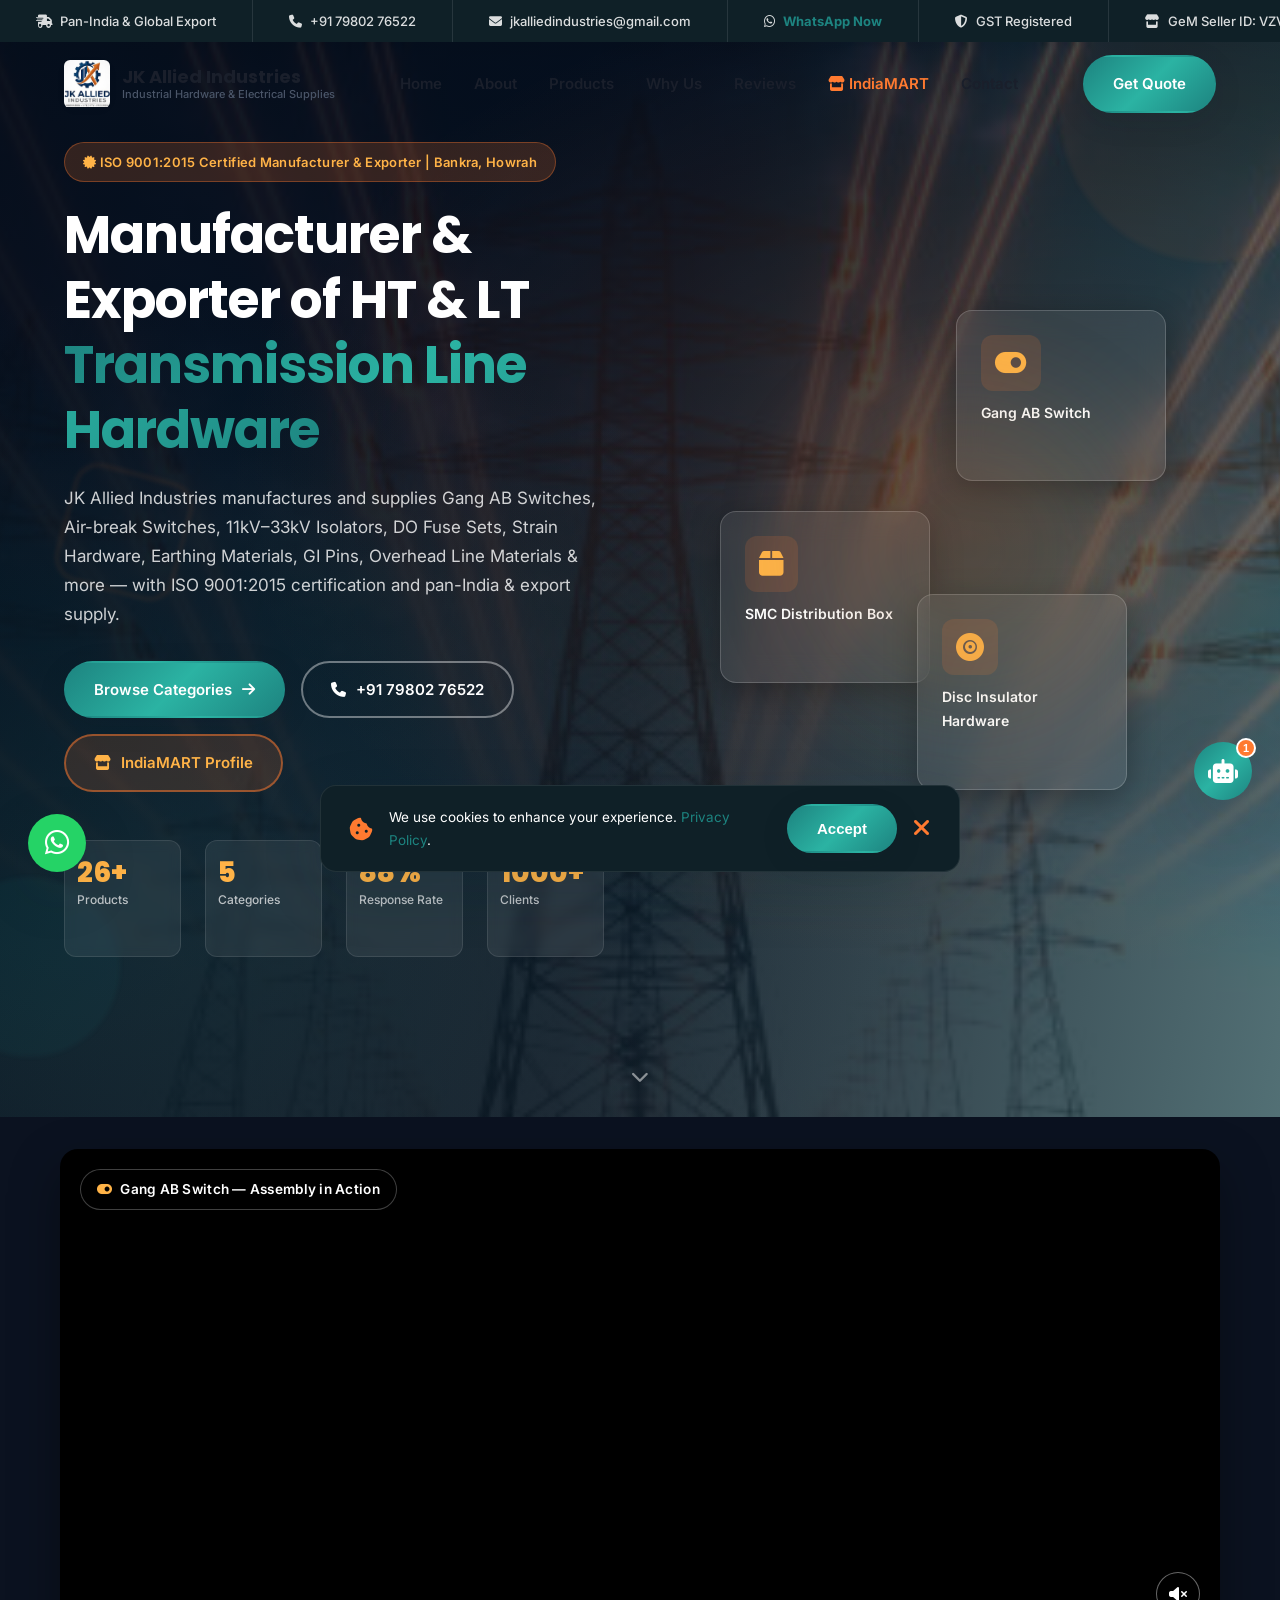
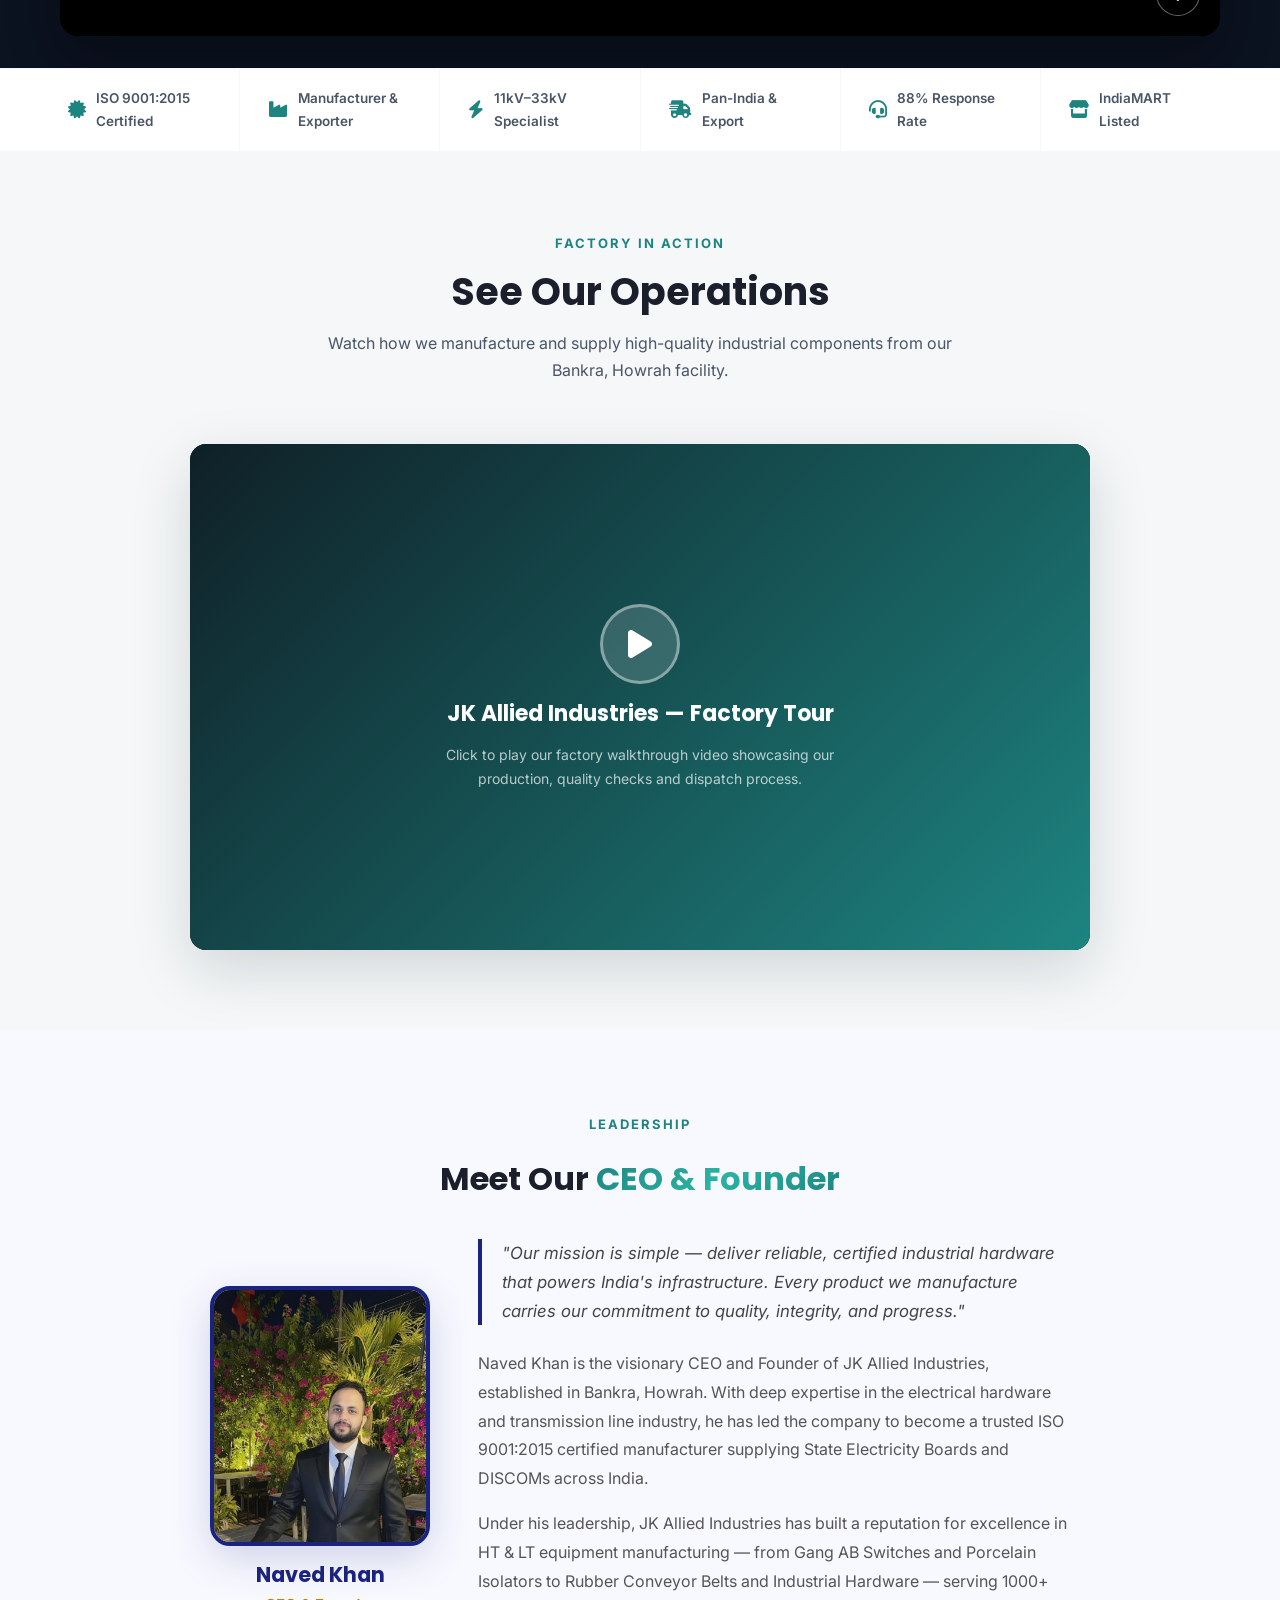
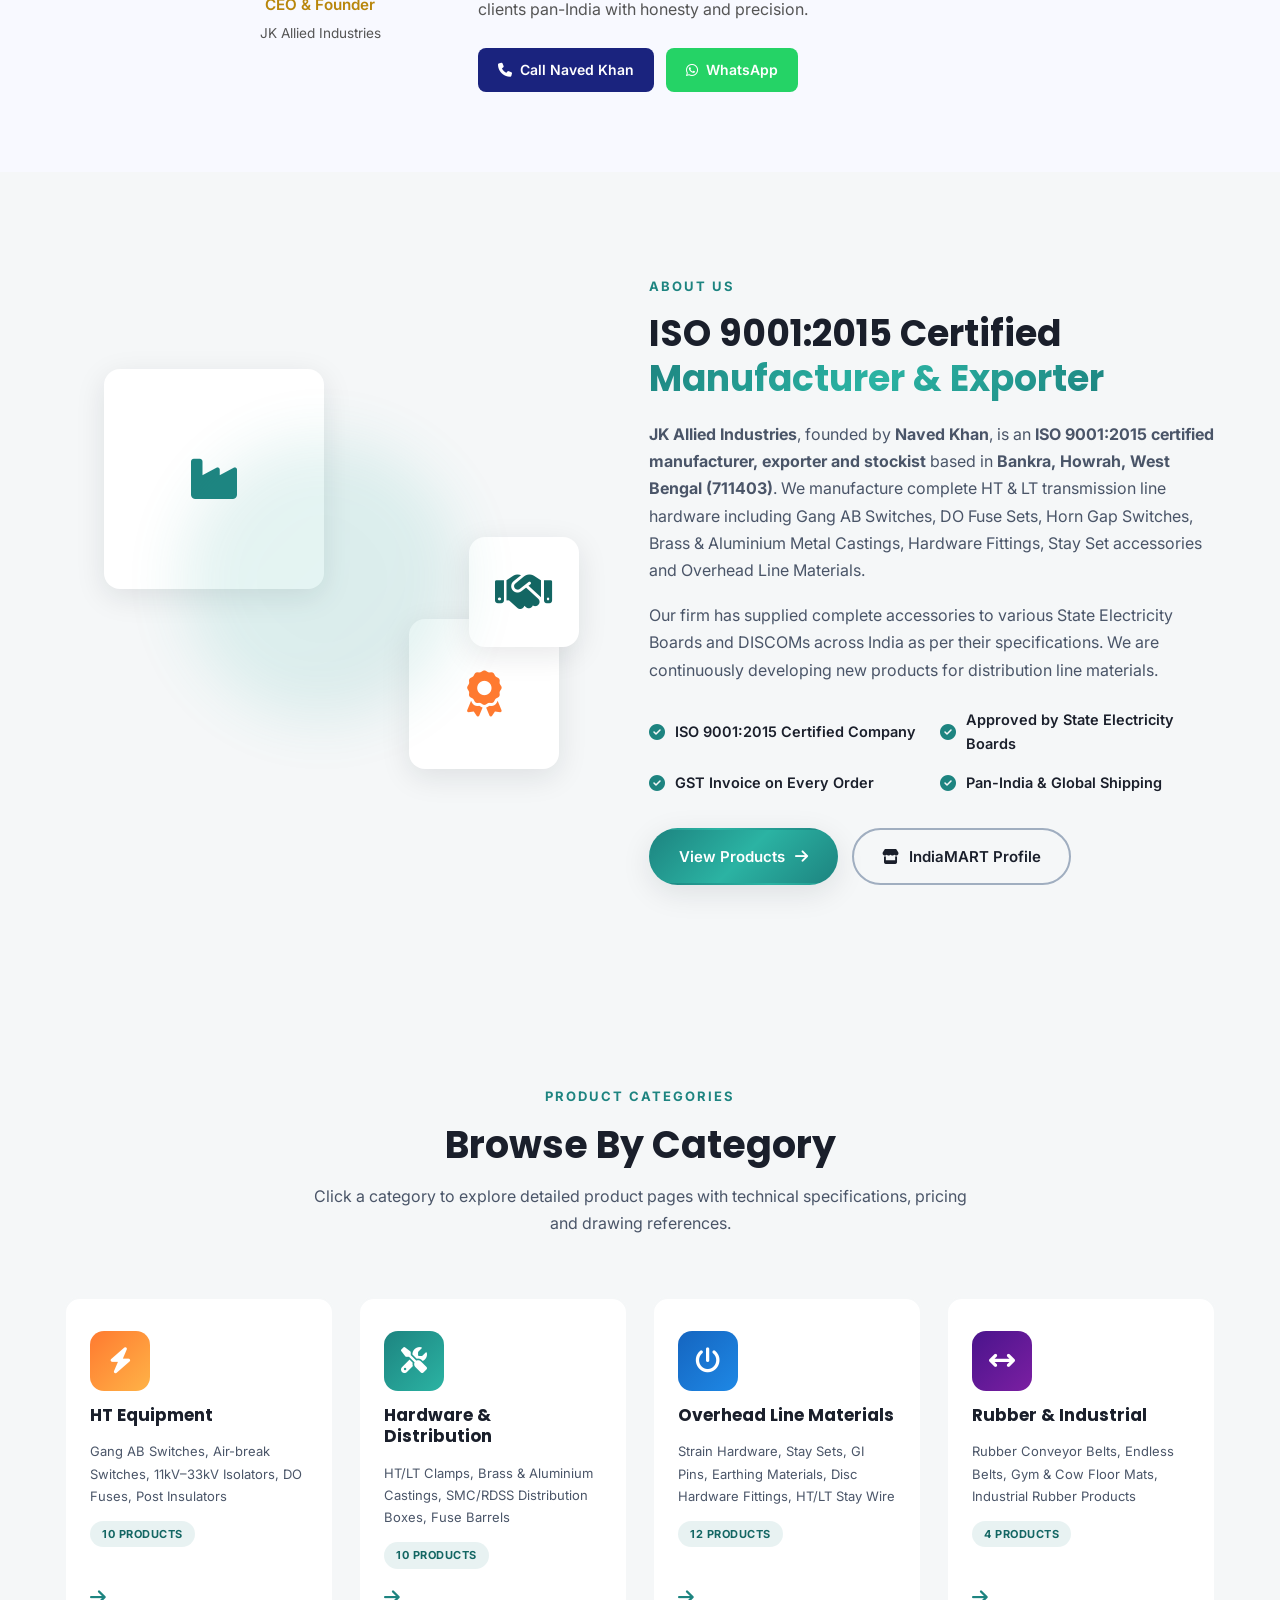
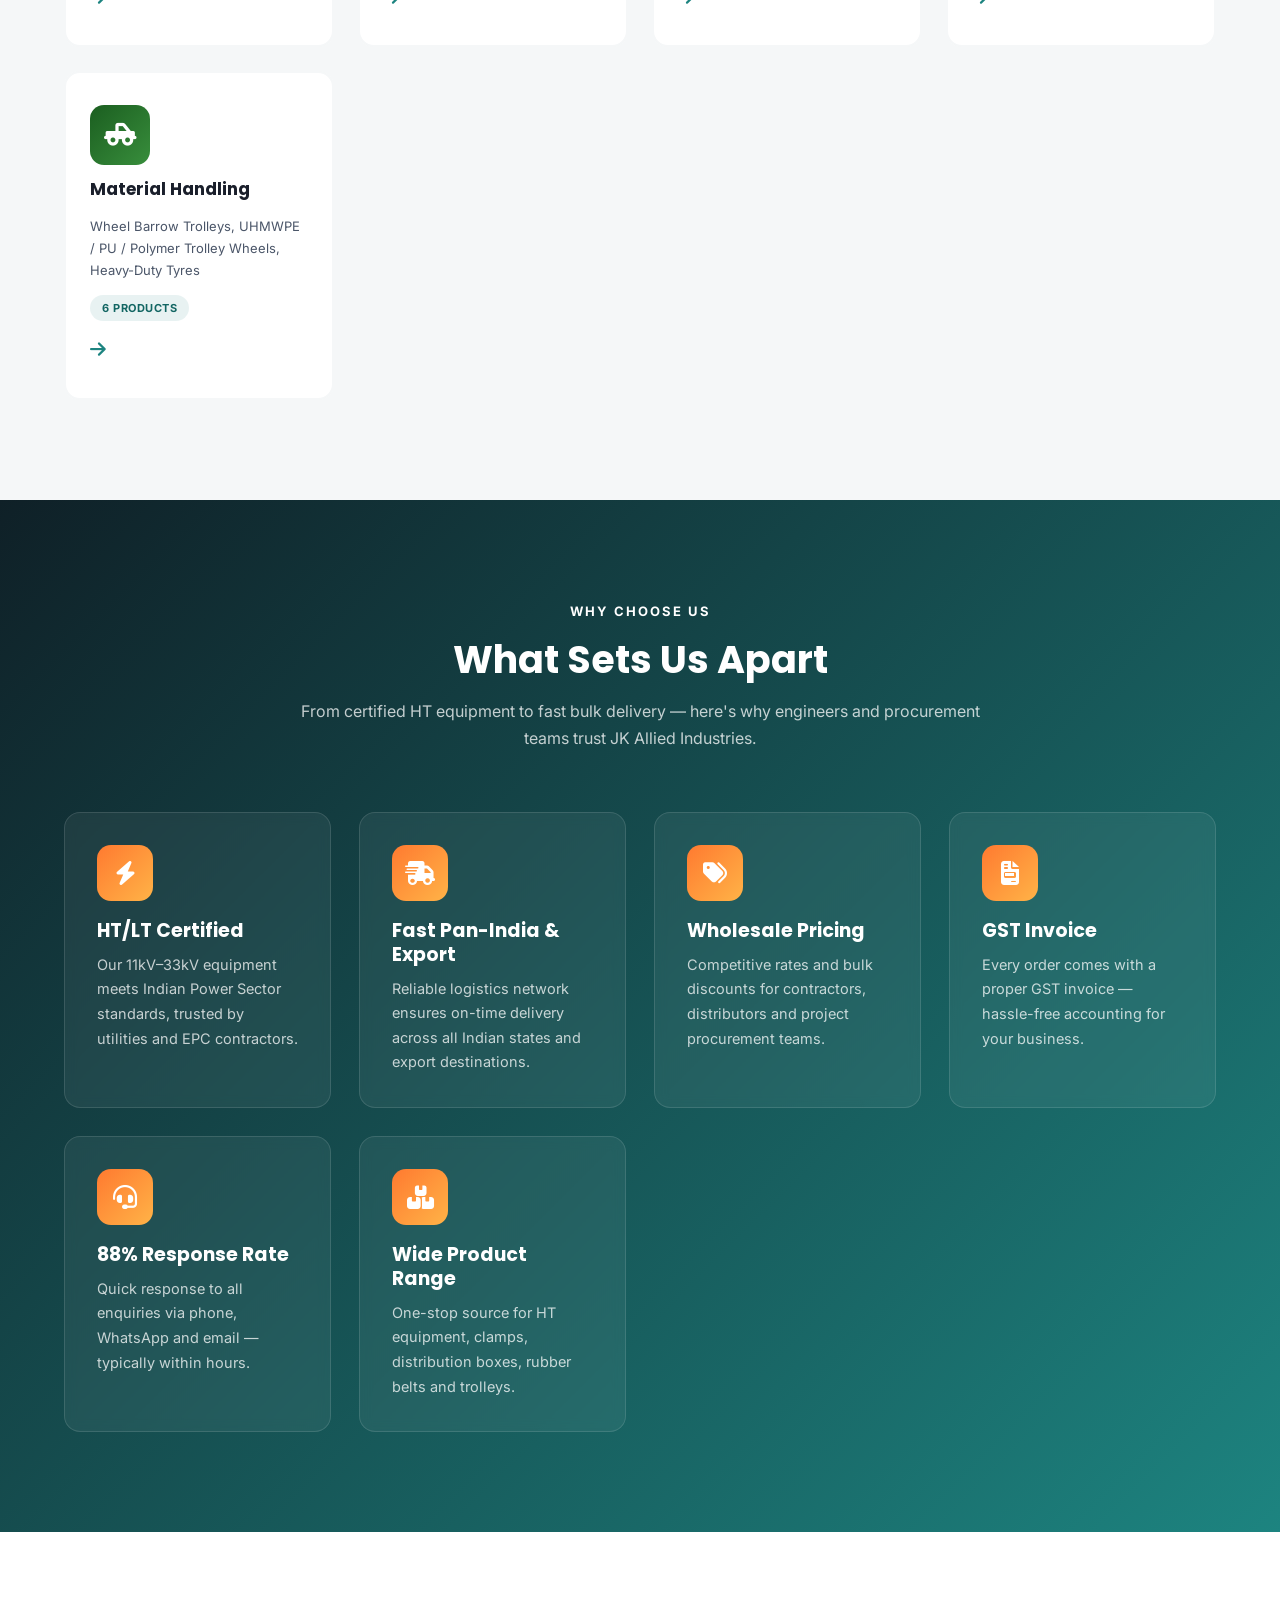
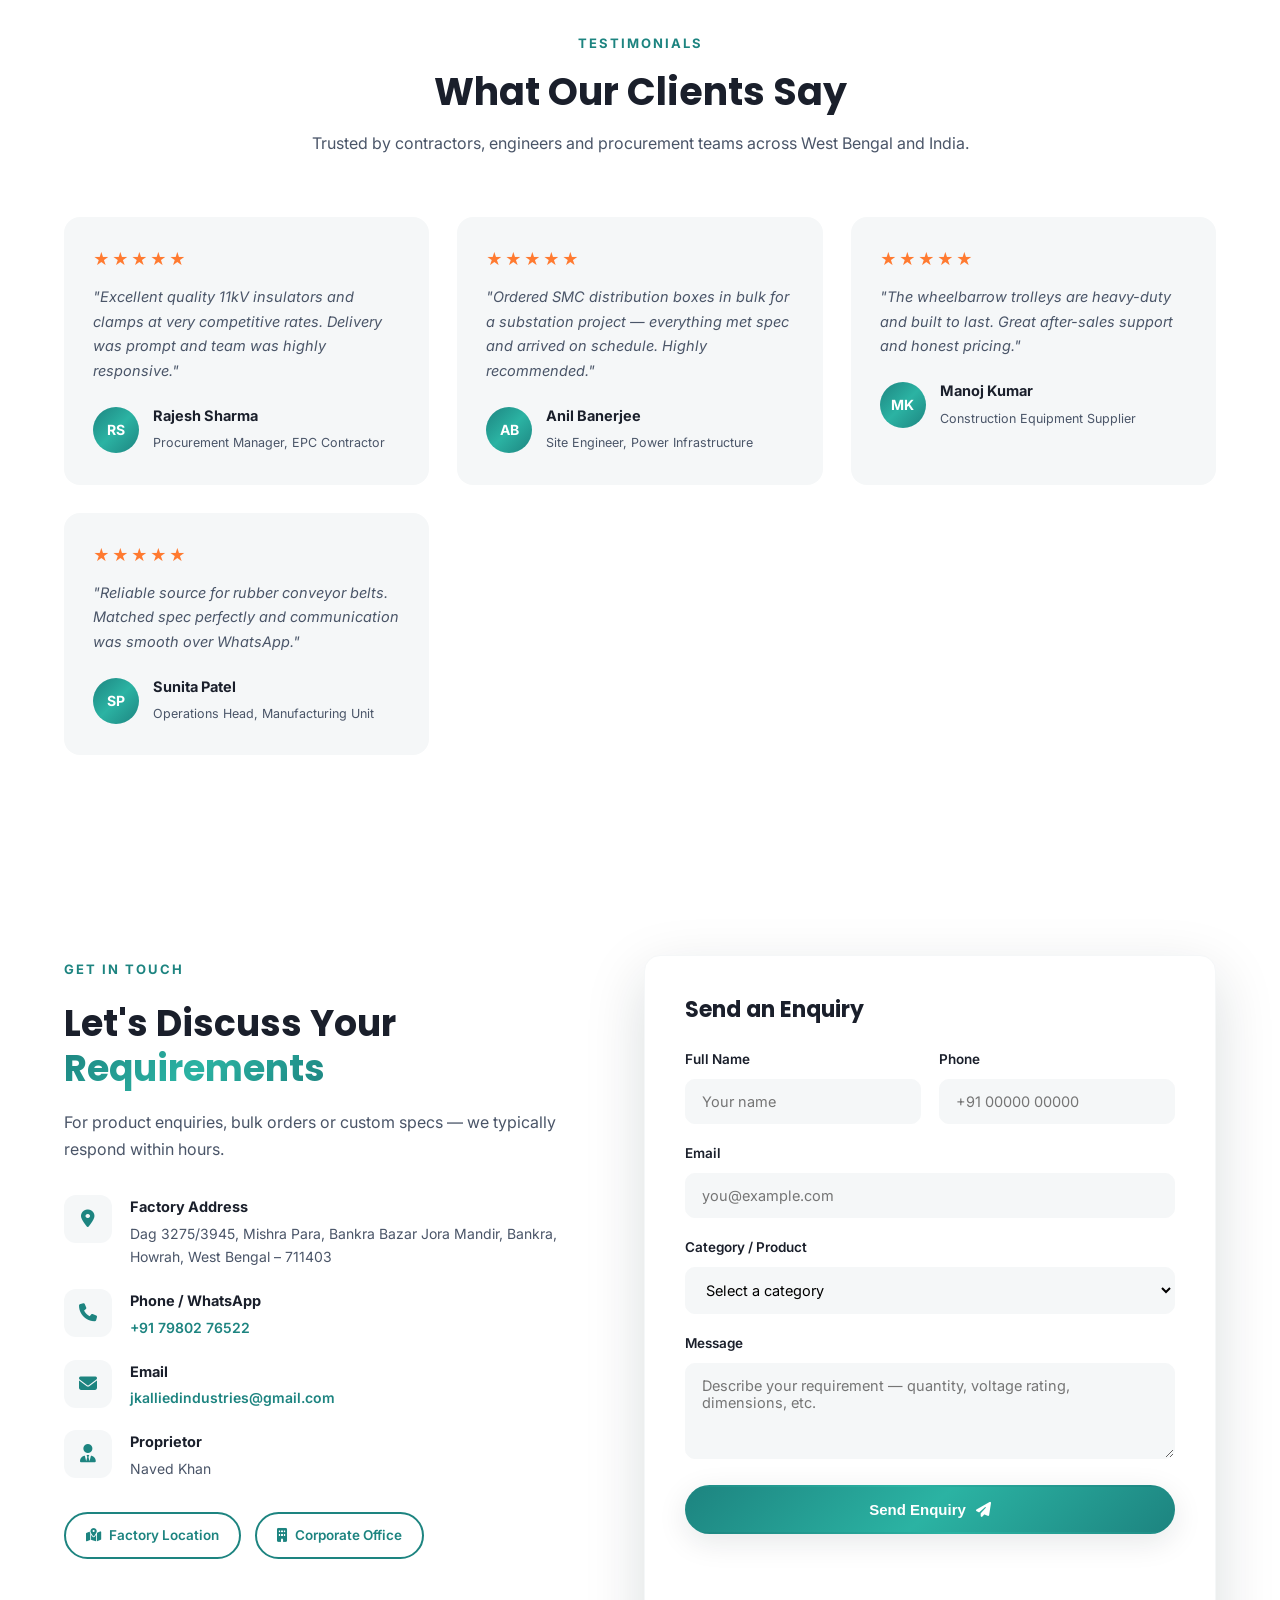
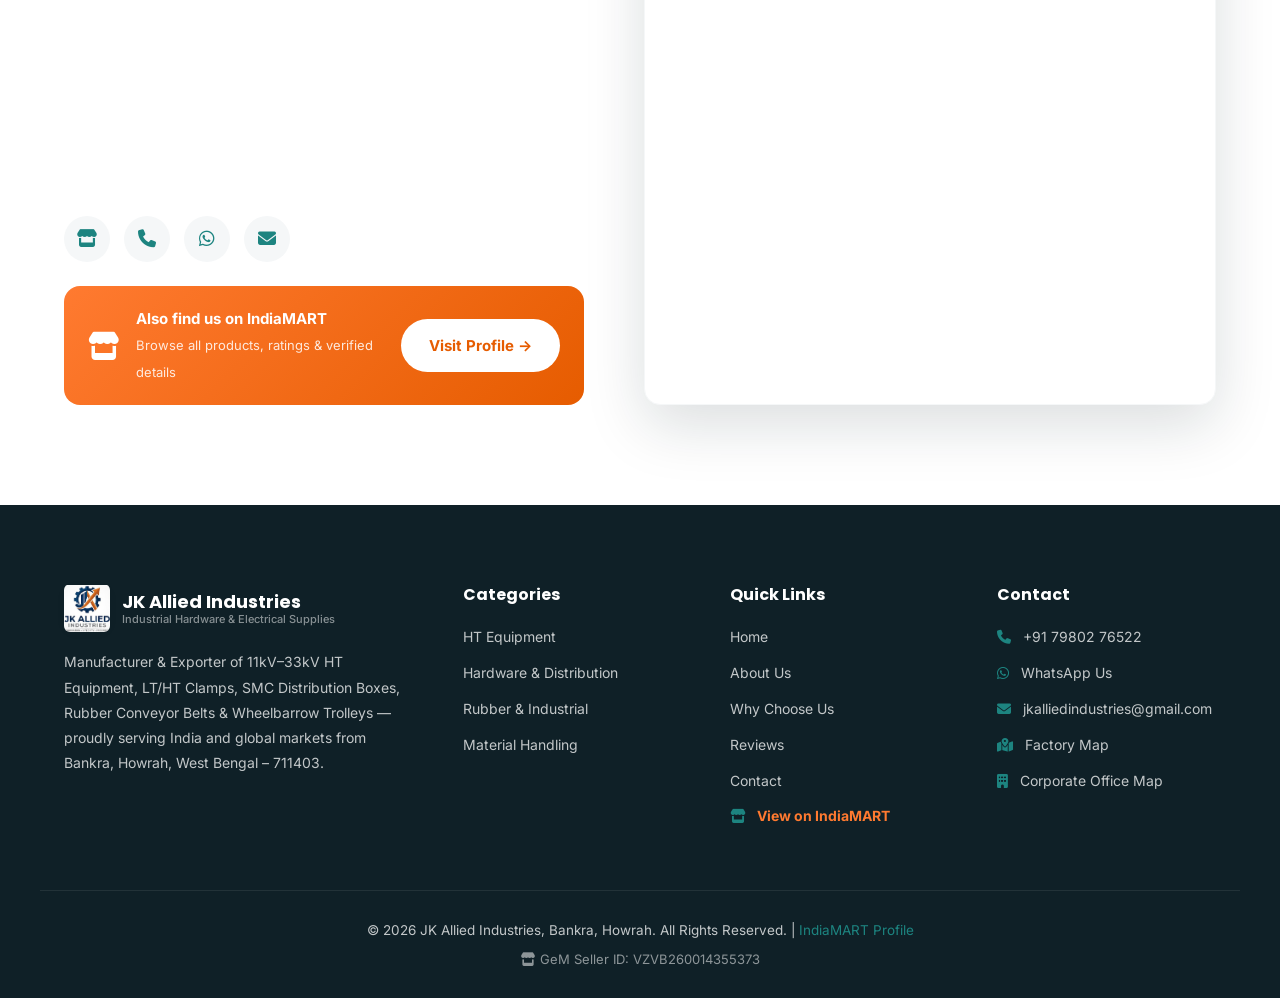
==== commit dab784c6: "Add files via upload" ====
--- a/index.html
+++ b/index.html
@@ -1,4 +1,3 @@
-HTML
 <!DOCTYPE html>
 <html lang="en">
 <head>
@@ -14,8 +13,8 @@
 <meta name="viewport" content="width=device-width, initial-scale=1.0">
 
 <!-- ✅ PRIMARY SEO META TAGS -->
-<title>Gang AB Switch &amp; HT Hardware | JK Allied Industries</title>
-<meta name="description" content="ISO 9001:2015 certified manufacturer of Gang AB Switches, 11kV–33kV Isolators, DO Fuse Sets, SMC Boxes &amp; HT/LT Clamps in Howrah. Pan-India wholesale delivery.">
+<title>Gang AB Switch Manufacturer &amp; Exporter | JK Allied Industries</title>
+<meta name="description" content="ISO 9001:2015 certified manufacturer and exporter of Gang AB Switches, 11kV–33kV Isolators, DO Fuses &amp; HT/LT Clamps from Howrah. Pan-India and global supply.">
 <meta name="author" content="JK Allied Industries, Bankra, Howrah">
 <meta name="robots" content="index, follow, max-snippet:-1, max-image-preview:large, max-video-preview:-1">
 <link rel="canonical" href="https://www.jkalliedindustries.com/">
@@ -31,16 +30,16 @@
 <!-- ✅ OPEN GRAPH (WhatsApp / LinkedIn previews) -->
 <meta property="og:type" content="website">
 <meta property="og:url" content="https://www.jkalliedindustries.com/">
-<meta property="og:title" content="Gang AB Switch &amp; HT Hardware | JK Allied Industries">
-<meta property="og:description" content="ISO 9001:2015 certified manufacturer of HT/LT transmission line hardware, Gang AB Switches, DO fuses, SMC boxes &amp; clamps. Pan-India wholesale delivery from Howrah.">
+<meta property="og:title" content="Gang AB Switch Manufacturer &amp; Exporter | JK Allied Industries">
+<meta property="og:description" content="ISO 9001:2015 certified manufacturer &amp; exporter of HT/LT transmission line hardware, Gang AB Switches, DO fuses, SMC boxes &amp; clamps. Pan-India and export supply.">
 <meta property="og:image" content="https://www.jkalliedindustries.com/hero-bg.jpg">
 <meta property="og:locale" content="en_IN">
 <meta property="og:site_name" content="JK Allied Industries">
 
 <!-- ✅ TWITTER CARD -->
 <meta name="twitter:card" content="summary_large_image">
-<meta name="twitter:title" content="JK Allied Industries | HT Equipment Manufacturer Howrah">
-<meta name="twitter:description" content="ISO certified manufacturer of Gang AB Switches, Isolators, DO Fuses, Clamps &amp; Industrial Hardware. Pan-India supply.">
+<meta name="twitter:title" content="JK Allied Industries | HT Equipment Manufacturer &amp; Exporter">
+<meta name="twitter:description" content="ISO certified manufacturer &amp; exporter of Gang AB Switches, Isolators, DO Fuses, Clamps &amp; Industrial Hardware.">
 <meta name="twitter:image" content="https://www.jkalliedindustries.com/hero-bg.jpg">
 
 <!-- ✅ LOCAL BUSINESS & PRODUCT SCHEMA -->
@@ -51,7 +50,7 @@
   "@id": "https://www.jkalliedindustries.com/",
   "name": "JK Allied Industries",
   "alternateName": "JK Allied",
-  "description": "ISO 9001:2015 certified manufacturer and stockist of HT & LT transmission line hardware including Gang AB Switches, 11kV–33kV Isolators, DO Fuse Sets, SMC Distribution Boxes, LT/HT Clamps, Rubber Conveyor Belts and Wheelbarrow Trolleys.",
+  "description": "ISO 9001:2015 certified manufacturer, exporter and stockist of HT & LT transmission line hardware including Gang AB Switches, 11kV–33kV Isolators, DO Fuse Sets, SMC Distribution Boxes, LT/HT Clamps, Rubber Conveyor Belts and Wheelbarrow Trolleys.",
   "url": "https://www.jkalliedindustries.com/",
   "telephone": "+917980276522",
   "email": "jkalliedindustries@gmail.com",
@@ -80,7 +79,7 @@
     "telephone": "+917980276522",
     "contactType": "Sales & Enquiry",
     "availableLanguage": ["English","Hindi","Bengali"],
-    "areaServed": "IN"
+    "areaServed": ["IN", "Worldwide"]
   },
   "areaServed": { "@type": "Country", "name": "India" },
   "founder": { "@type": "Person", "name": "Naved Khan" },
@@ -115,7 +114,7 @@
     {
       "@type": "Question",
       "name": "Do you supply Gang AB Switches and 11kV Isolators pan-India?",
-      "acceptedAnswer": { "@type": "Answer", "text": "Yes, JK Allied Industries supplies Gang AB Switches, 11kV–33kV Isolators, DO Fuse Sets and all HT/LT transmission line hardware across India via courier and transport." }
+      "acceptedAnswer": { "@type": "Answer", "text": "Yes, JK Allied Industries manufactures, supplies and exports Gang AB Switches, 11kV–33kV Isolators, DO Fuse Sets and all HT/LT transmission line hardware across India and international markets." }
     },
     {
       "@type": "Question",
@@ -156,15 +155,15 @@
 <!-- Topbar -->
 <div class="topbar">
   <div class="topbar-inner">
-    <span><i class="fa-solid fa-truck-fast"></i> Pan-India Delivery</span>
+    <span><i class="fa-solid fa-truck-fast"></i> Pan-India &amp; Global Export</span>
     <span><i class="fa-solid fa-phone"></i> +91 79802 76522</span>
     <span><i class="fa-solid fa-envelope"></i> jkalliedindustries@gmail.com</span>
     <span><i class="fa-brands fa-whatsapp"></i> <a href="https://wa.me/917980276522" target="_blank" rel="noopener">WhatsApp Now</a></span>
     <span><i class="fa-solid fa-shield-halved"></i> GST Registered</span>
     <span><i class="fa-solid fa-store"></i> GeM Seller ID: VZVB260014355373</span>
     
-    <!-- Duplicate elements marked with aria-hidden for accessibility and SEO marquee loops -->
-    <span aria-hidden="true"><i class="fa-solid fa-truck-fast"></i> Pan-India Delivery</span>
+    <!-- Duplicate elements marked with aria-hidden for seamless marquee scroll -->
+    <span aria-hidden="true"><i class="fa-solid fa-truck-fast"></i> Pan-India &amp; Global Export</span>
     <span aria-hidden="true"><i class="fa-solid fa-phone"></i> +91 79802 76522</span>
     <span aria-hidden="true"><i class="fa-solid fa-envelope"></i> jkalliedindustries@gmail.com</span>
     <span aria-hidden="true"><i class="fa-brands fa-whatsapp"></i> <a href="https://wa.me/917980276522" target="_blank" rel="noopener" tabindex="-1">WhatsApp Now</a></span>
@@ -178,7 +177,7 @@
   <div class="container header-inner">
     <a href="index.html" class="logo">
       <span class="logo-icon"><img src="logo.png" alt="JK Allied Industries Logo" style="width:48px;height:48px;object-fit:contain;border-radius:6px;"></span>
-      <div class="logo-text"><strong>JK Allied Industries</strong><small>Industrial Hardware & Electrical Supplies</small></div>
+      <div class="logo-text"><strong>JK Allied Industries</strong><small>Industrial Hardware &amp; Electrical Supplies</small></div>
     </a>
     <nav class="nav" id="nav">
       <a href="index.html" class="active">Home</a>
@@ -204,9 +203,9 @@
   </div>
   <div class="container hero-inner">
     <div class="hero-content animate__animated animate__fadeInUp">
-      <span class="badge"><i class="fa-solid fa-certificate"></i> ISO 9001:2015 Certified Manufacturer | Bankra, Howrah</span>
-      <h1>Manufacturer of HT & LT<br><span class="gradient-text">Transmission Line Hardware</span></h1>
-      <p>JK Allied Industries manufactures and supplies Gang AB Switches, Air-break Switches, 11kV–33kV Isolators, DO Fuse Sets, Strain Hardware, Earthing Materials, GI Pins, Overhead Line Materials & more — with ISO 9001:2015 certification and pan-India supply.</p>
+      <span class="badge"><i class="fa-solid fa-certificate"></i> ISO 9001:2015 Certified Manufacturer &amp; Exporter | Bankra, Howrah</span>
+      <h1>Manufacturer &amp; Exporter of HT &amp; LT<br><span class="gradient-text">Transmission Line Hardware</span></h1>
+      <p>JK Allied Industries manufactures and supplies Gang AB Switches, Air-break Switches, 11kV–33kV Isolators, DO Fuse Sets, Strain Hardware, Earthing Materials, GI Pins, Overhead Line Materials &amp; more — with ISO 9001:2015 certification and pan-India &amp; export supply.</p>
       <div class="hero-btns">
         <a href="#categories" class="btn btn-primary">Browse Categories <i class="fa-solid fa-arrow-right"></i></a>
         <a href="tel:+917980276522" class="btn btn-outline" style="border-color:rgba(255,255,255,.4);color:#fff;"><i class="fa-solid fa-phone"></i> +91 79802 76522</a>
@@ -260,9 +259,9 @@
 <section class="trust-strip">
   <div class="container trust-inner">
     <div class="trust-item"><i class="fa-solid fa-certificate"></i><span>ISO 9001:2015 Certified</span></div>
-    <div class="trust-item"><i class="fa-solid fa-industry"></i><span>Manufacturer &amp; Stockist</span></div>
+    <div class="trust-item"><i class="fa-solid fa-industry"></i><span>Manufacturer &amp; Exporter</span></div>
     <div class="trust-item"><i class="fa-solid fa-bolt"></i><span>11kV–33kV Specialist</span></div>
-    <div class="trust-item"><i class="fa-solid fa-truck-fast"></i><span>Pan-India Supply</span></div>
+    <div class="trust-item"><i class="fa-solid fa-truck-fast"></i><span>Pan-India &amp; Export</span></div>
     <div class="trust-item"><i class="fa-solid fa-headset"></i><span>88% Response Rate</span></div>
     <div class="trust-item"><i class="fa-solid fa-store"></i><span>IndiaMART Listed</span></div>
   </div>
@@ -336,14 +335,14 @@
     </div>
     <div class="about-content">
       <span class="section-tag">About Us</span>
-      <h2>ISO 9001:2015 Certified <span class="gradient-text">Manufacturer</span></h2>
-      <p><strong>JK Allied Industries</strong>, founded by <strong>Naved Khan</strong>, is an <strong>ISO 9001:2015 certified manufacturer and stockist</strong> based in <strong>Bankra, Howrah, West Bengal (711403)</strong>. We manufacture complete HT &amp; LT transmission line hardware including Gang AB Switches, DO Fuse Sets, Horn Gap Switches, Brass &amp; Aluminium Metal Castings, Hardware Fittings, Stay Set accessories and Overhead Line Materials.</p>
+      <h2>ISO 9001:2015 Certified <span class="gradient-text">Manufacturer &amp; Exporter</span></h2>
+      <p><strong>JK Allied Industries</strong>, founded by <strong>Naved Khan</strong>, is an <strong>ISO 9001:2015 certified manufacturer, exporter and stockist</strong> based in <strong>Bankra, Howrah, West Bengal (711403)</strong>. We manufacture complete HT &amp; LT transmission line hardware including Gang AB Switches, DO Fuse Sets, Horn Gap Switches, Brass &amp; Aluminium Metal Castings, Hardware Fittings, Stay Set accessories and Overhead Line Materials.</p>
       <p>Our firm has supplied complete accessories to various State Electricity Boards and DISCOMs across India as per their specifications. We are continuously developing new products for distribution line materials.</p>
       <ul class="about-list">
         <li><i class="fa-solid fa-circle-check"></i> ISO 9001:2015 Certified Company</li>
         <li><i class="fa-solid fa-circle-check"></i> Approved by State Electricity Boards</li>
         <li><i class="fa-solid fa-circle-check"></i> GST Invoice on Every Order</li>
-        <li><i class="fa-solid fa-circle-check"></i> Pan-India Courier &amp; Transport</li>
+        <li><i class="fa-solid fa-circle-check"></i> Pan-India &amp; Global Shipping</li>
       </ul>
       <div style="display:flex;gap:14px;flex-wrap:wrap;">
         <a href="#categories" class="btn btn-primary">View Products <i class="fa-solid fa-arrow-right"></i></a>
@@ -411,7 +410,7 @@
     </div>
     <div class="why-grid">
       <div class="why-card"><div class="why-icon"><i class="fa-solid fa-bolt"></i></div><h3>HT/LT Certified</h3><p>Our 11kV–33kV equipment meets Indian Power Sector standards, trusted by utilities and EPC contractors.</p></div>
-      <div class="why-card"><div class="why-icon"><i class="fa-solid fa-truck-fast"></i></div><h3>Fast Pan-India Delivery</h3><p>Reliable logistics network ensures on-time delivery across all Indian states via courier and transport.</p></div>
+      <div class="why-card"><div class="why-icon"><i class="fa-solid fa-truck-fast"></i></div><h3>Fast Pan-India &amp; Export</h3><p>Reliable logistics network ensures on-time delivery across all Indian states and export destinations.</p></div>
       <div class="why-card"><div class="why-icon"><i class="fa-solid fa-tags"></i></div><h3>Wholesale Pricing</h3><p>Competitive rates and bulk discounts for contractors, distributors and project procurement teams.</p></div>
       <div class="why-card"><div class="why-icon"><i class="fa-solid fa-file-invoice"></i></div><h3>GST Invoice</h3><p>Every order comes with a proper GST invoice — hassle-free accounting for your business.</p></div>
       <div class="why-card"><div class="why-icon"><i class="fa-solid fa-headset"></i></div><h3>88% Response Rate</h3><p>Quick response to all enquiries via phone, WhatsApp and email — typically within hours.</p></div>
@@ -520,7 +519,7 @@
   <div class="container footer-inner">
     <div class="footer-brand">
       <div class="logo"><span class="logo-icon"><img src="logo.png" alt="JK Allied Industries Logo" style="width:48px;height:48px;object-fit:contain;border-radius:6px;"></span><div class="logo-text"><strong>JK Allied Industries</strong><small>Industrial Hardware &amp; Electrical Supplies</small></div></div>
-      <p>Wholesaler &amp; trader of 11kV–33kV HT Equipment, LT/HT Clamps, SMC Distribution Boxes, Rubber Conveyor Belts &amp; Wheelbarrow Trolleys — proudly serving India from Bankra, Howrah, West Bengal – 711403.</p>
+      <p>Manufacturer &amp; Exporter of 11kV–33kV HT Equipment, LT/HT Clamps, SMC Distribution Boxes, Rubber Conveyor Belts &amp; Wheelbarrow Trolleys — proudly serving India and global markets from Bankra, Howrah, West Bengal – 711403.</p>
     </div>
     <div class="footer-col">
       <h4>Categories</h4>
@@ -600,7 +599,7 @@
 
 <script src="script.js"></script>
 
-<!-- ✅ GA4 EVENT TRACKING: WhatsApp, Call, Form Submit -->
+<!-- ✅ GA4 EVENT TRACKING -->
 <script>
 (function () {
   function fireEvent(name, params) {
@@ -610,7 +609,7 @@
   }
 
   document.addEventListener('DOMContentLoaded', function () {
-    // Track every WhatsApp link click (wa.me)
+    // Track WhatsApp clicks
     document.querySelectorAll('a[href*="wa.me"]').forEach(function (el) {
       el.addEventListener('click', function () {
         fireEvent('whatsapp_click', {
@@ -620,7 +619,7 @@
       });
     });
 
-    // Track every phone/call link click (tel:)
+    // Track Call clicks
     document.querySelectorAll('a[href^="tel:"]').forEach(function (el) {
       el.addEventListener('click', function () {
         fireEvent('phone_click', {
@@ -630,7 +629,7 @@
       });
     });
 
-    // Track every IndiaMART outbound link click
+    // Track IndiaMART outbound clicks
     document.querySelectorAll('a[href*="indiamart.com"]').forEach(function (el) {
       el.addEventListener('click', function () {
         fireEvent('indiamart_click', {
@@ -640,7 +639,7 @@
       });
     });
 
-    // Track enquiry form submission
+    // Track form submission
     var enquiryForm = document.getElementById('contactForm');
     if (enquiryForm) {
       enquiryForm.addEventListener('submit', function () {
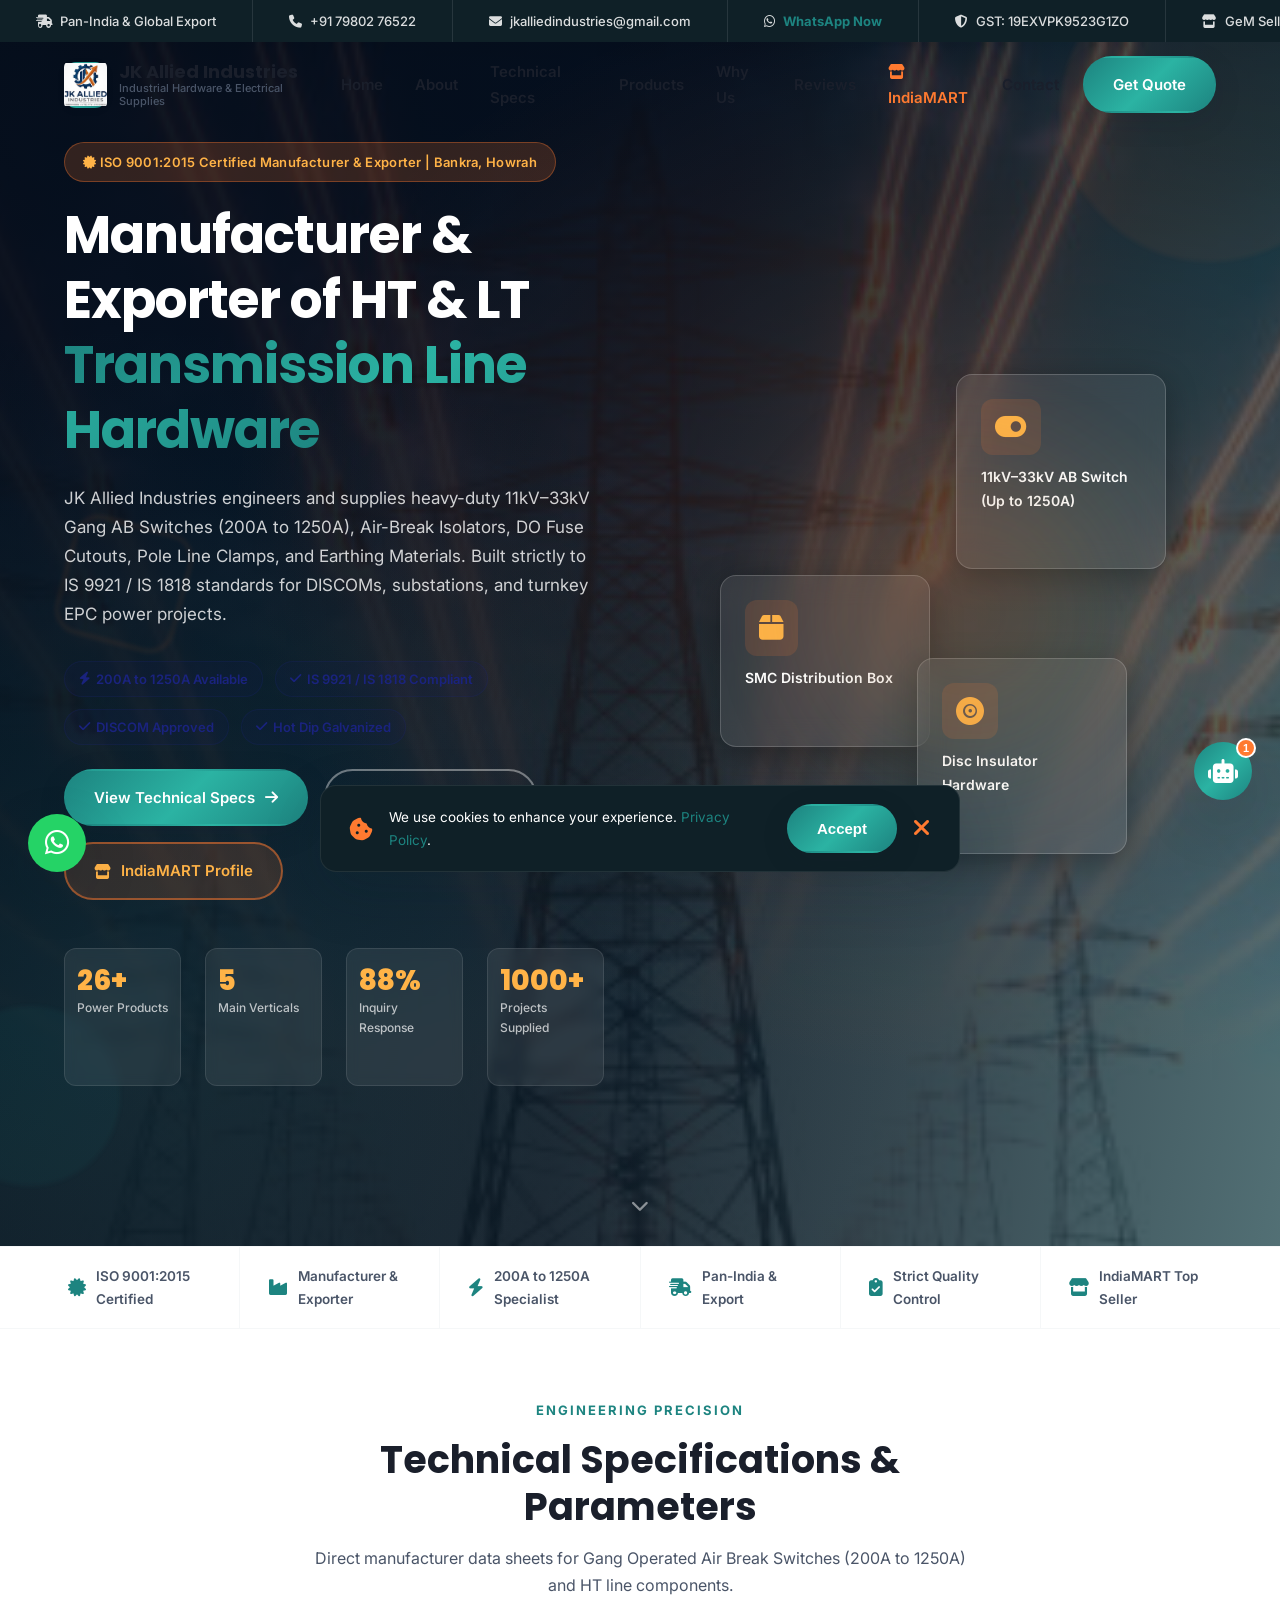
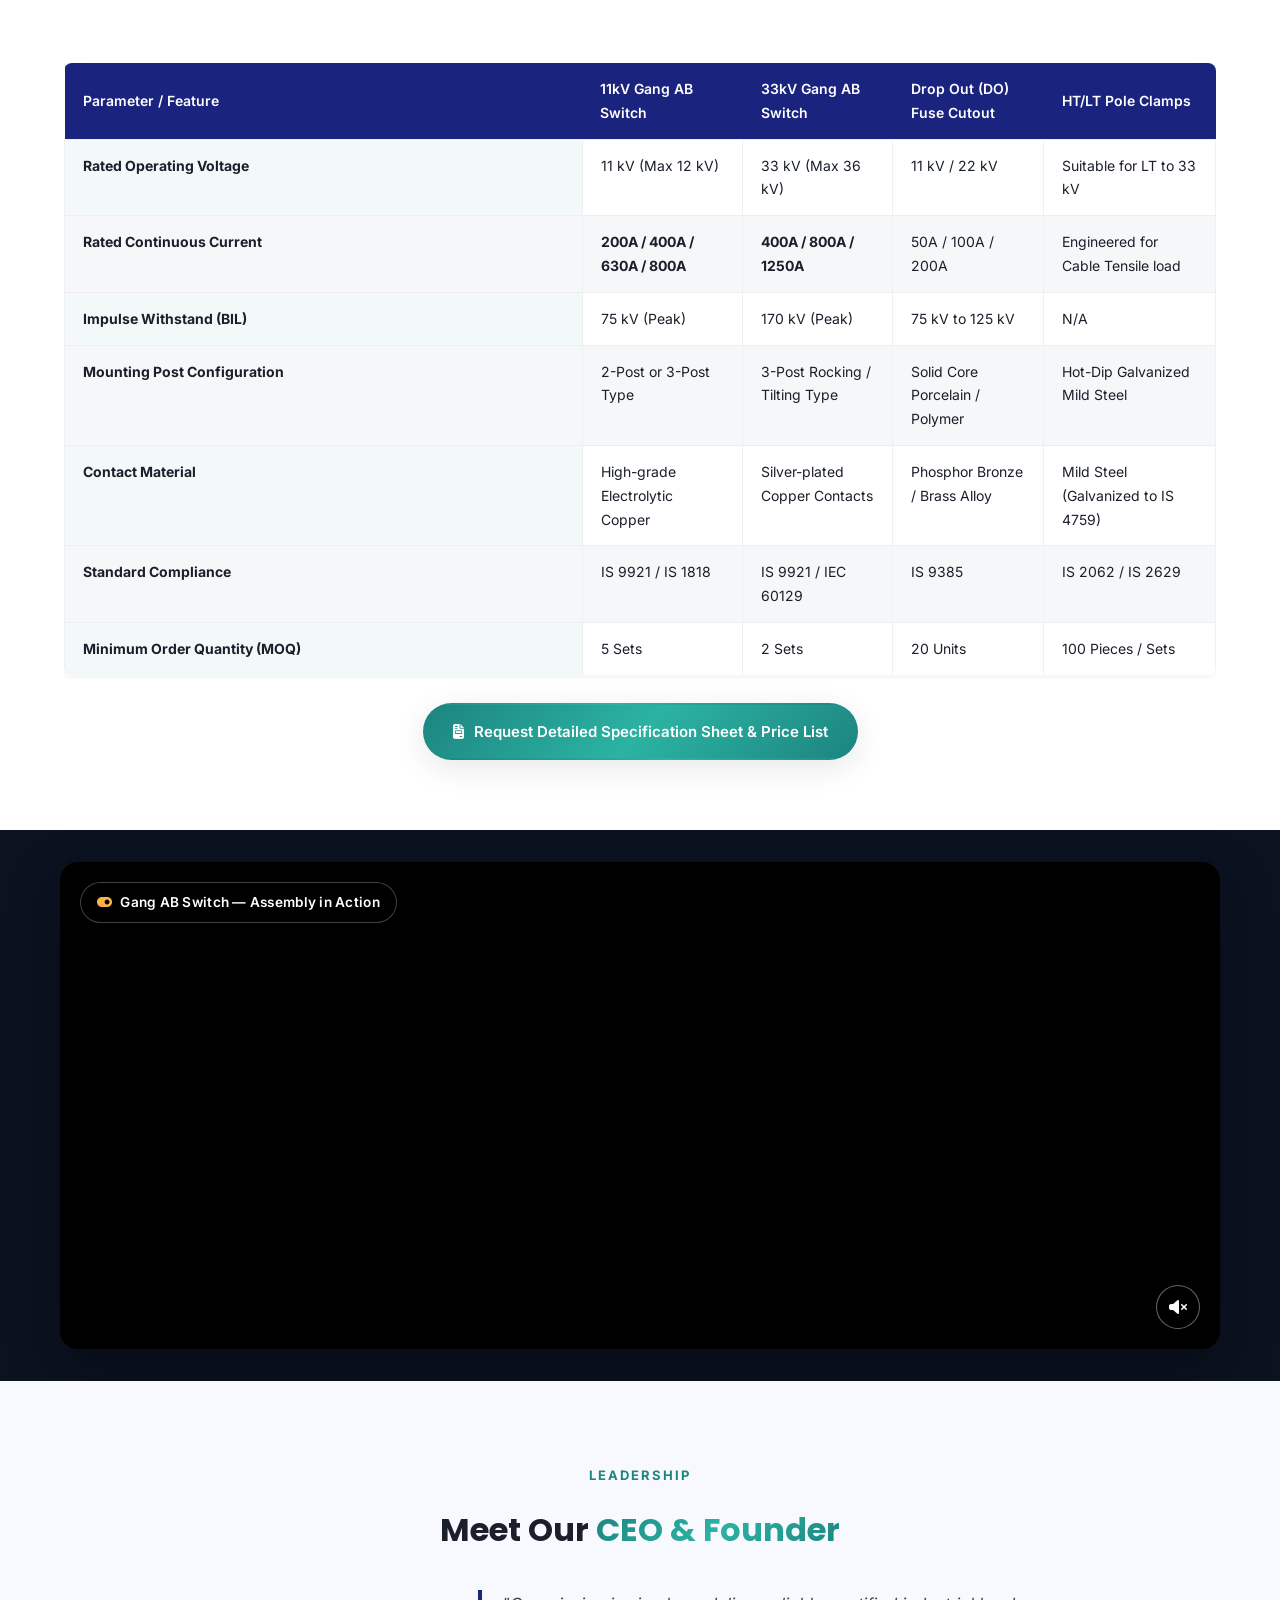
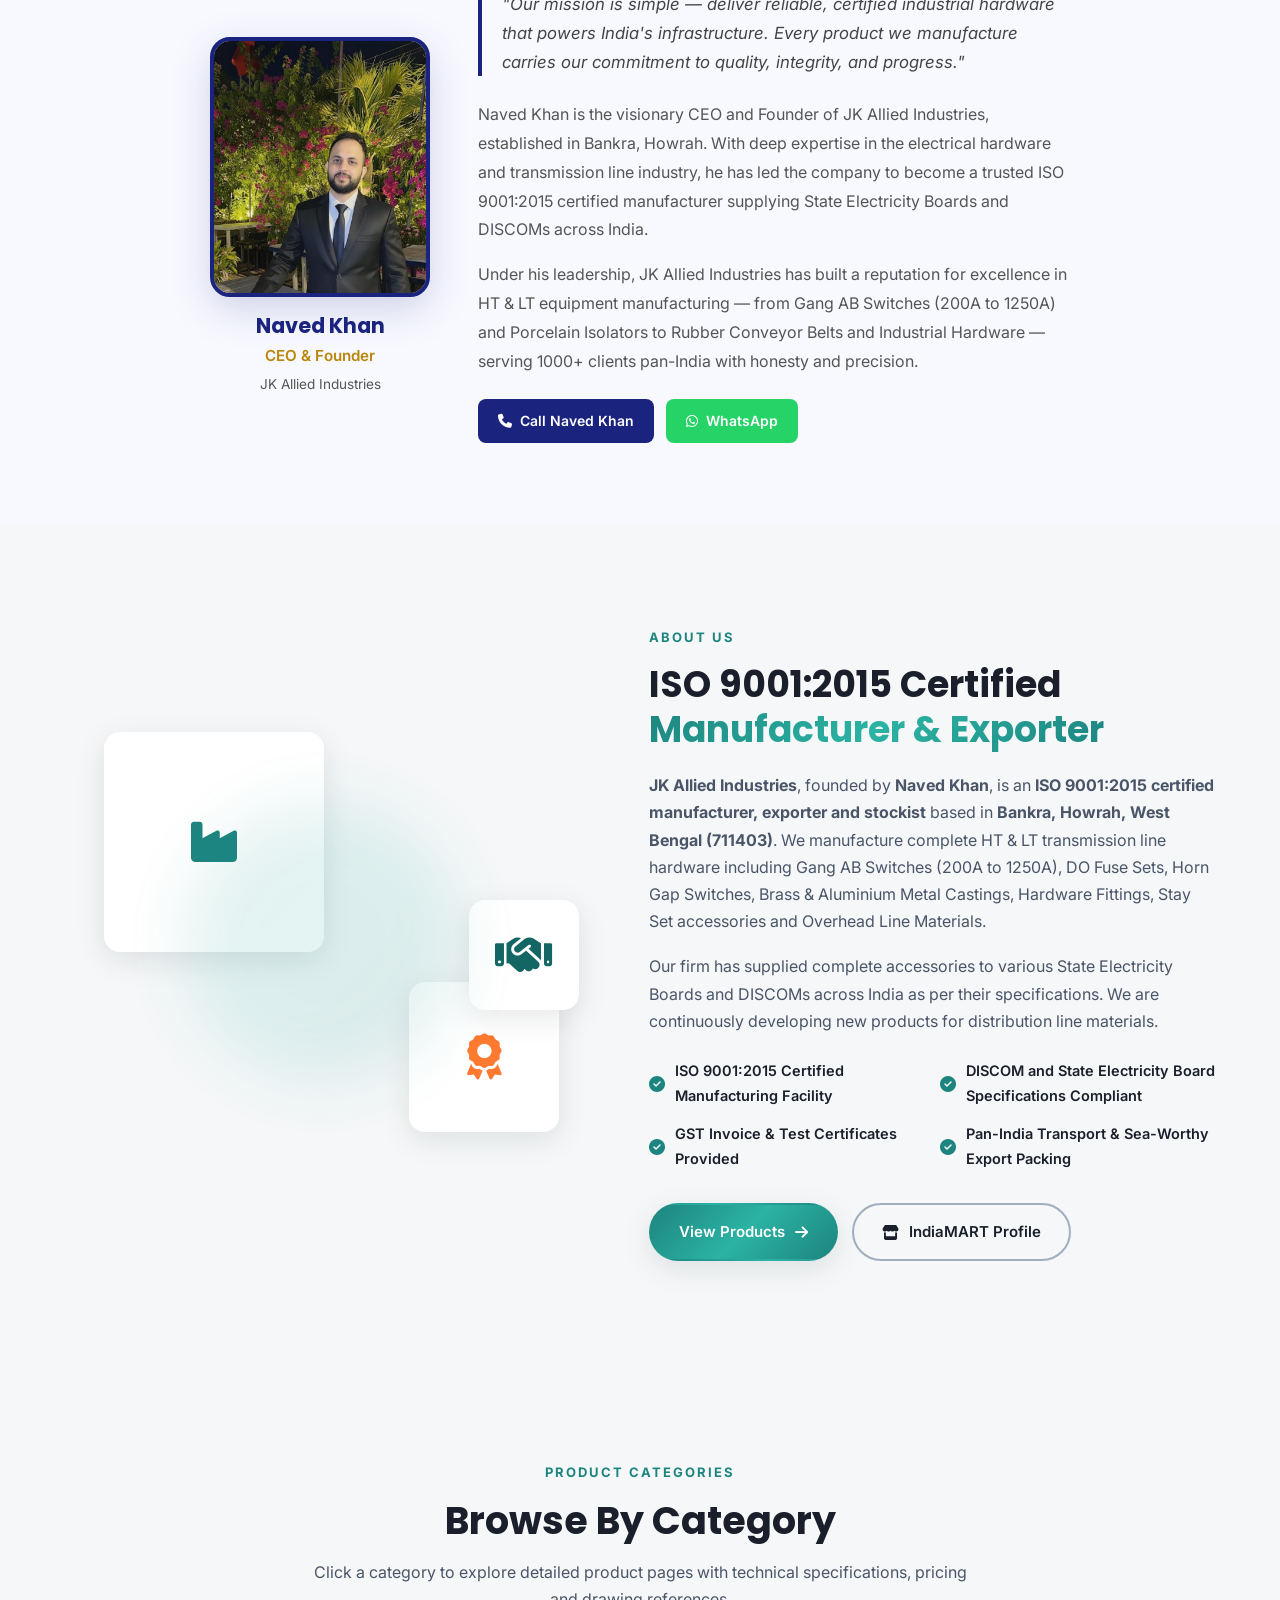
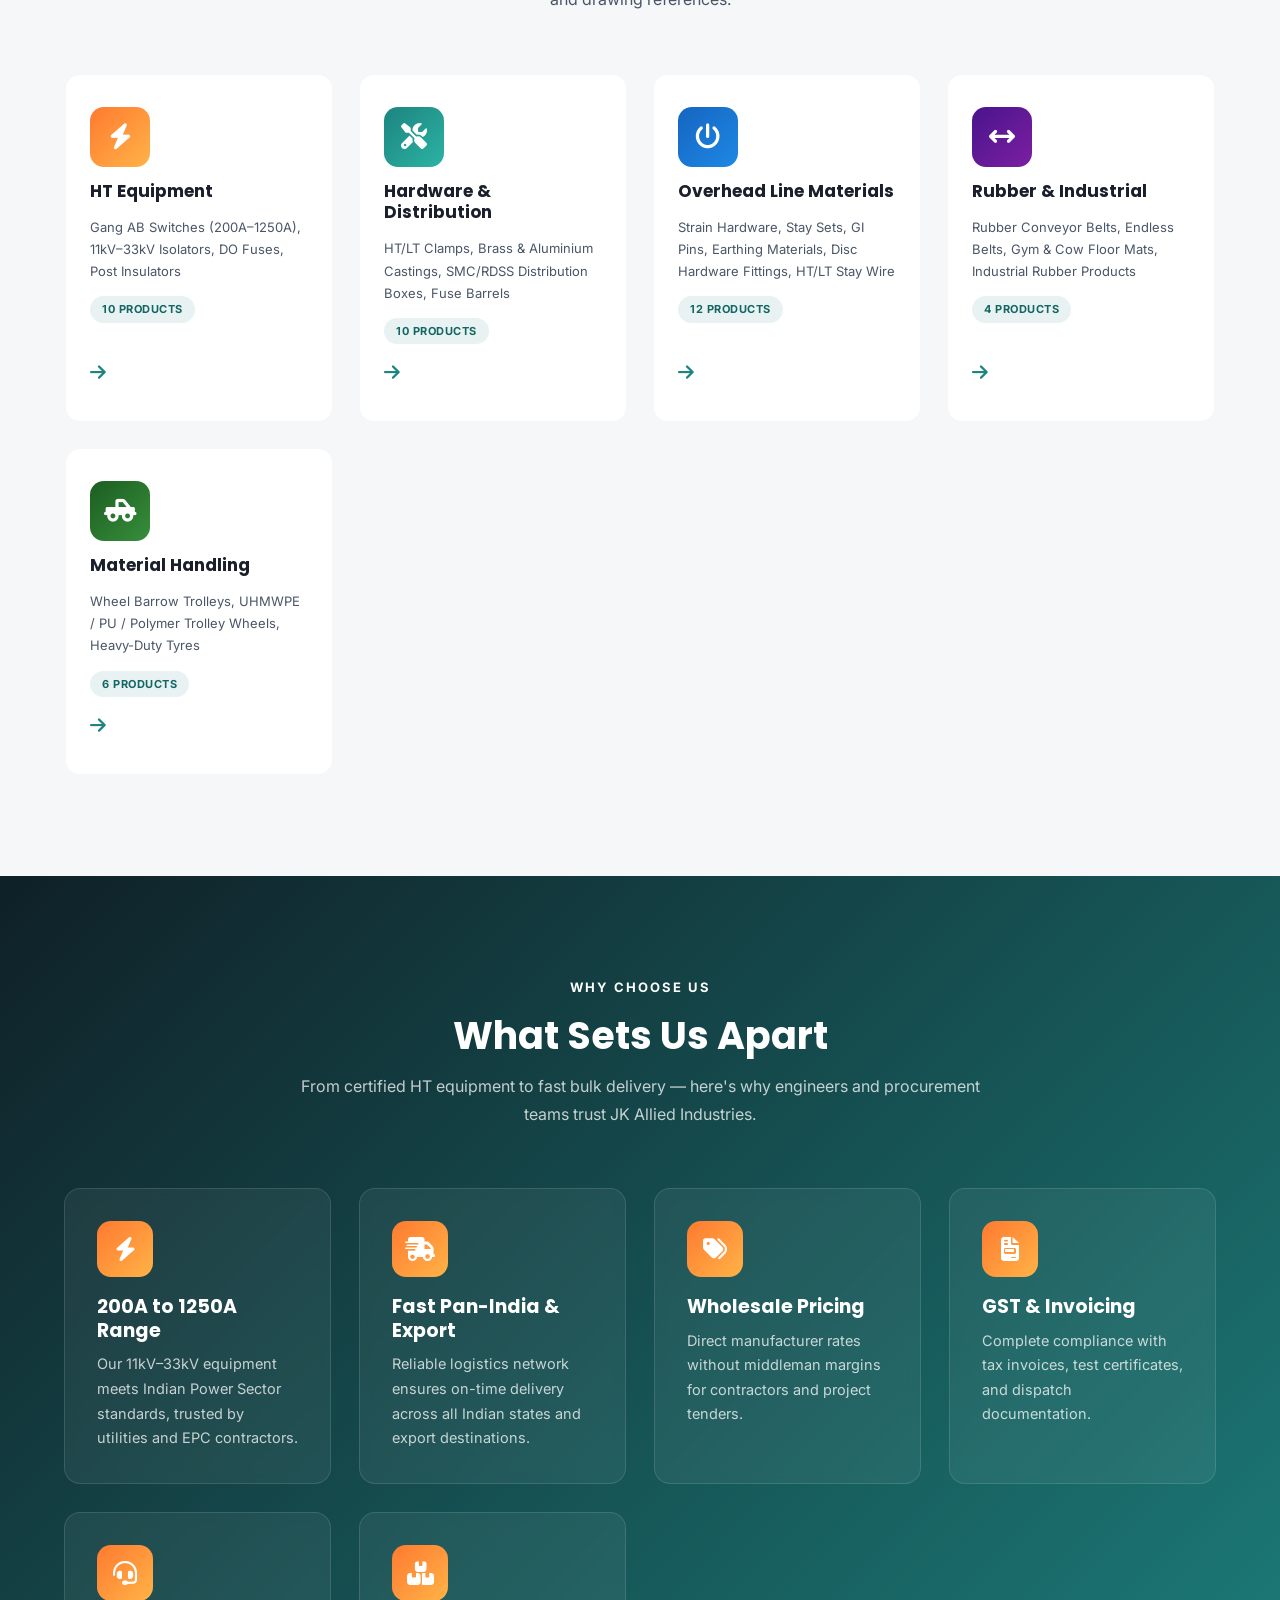
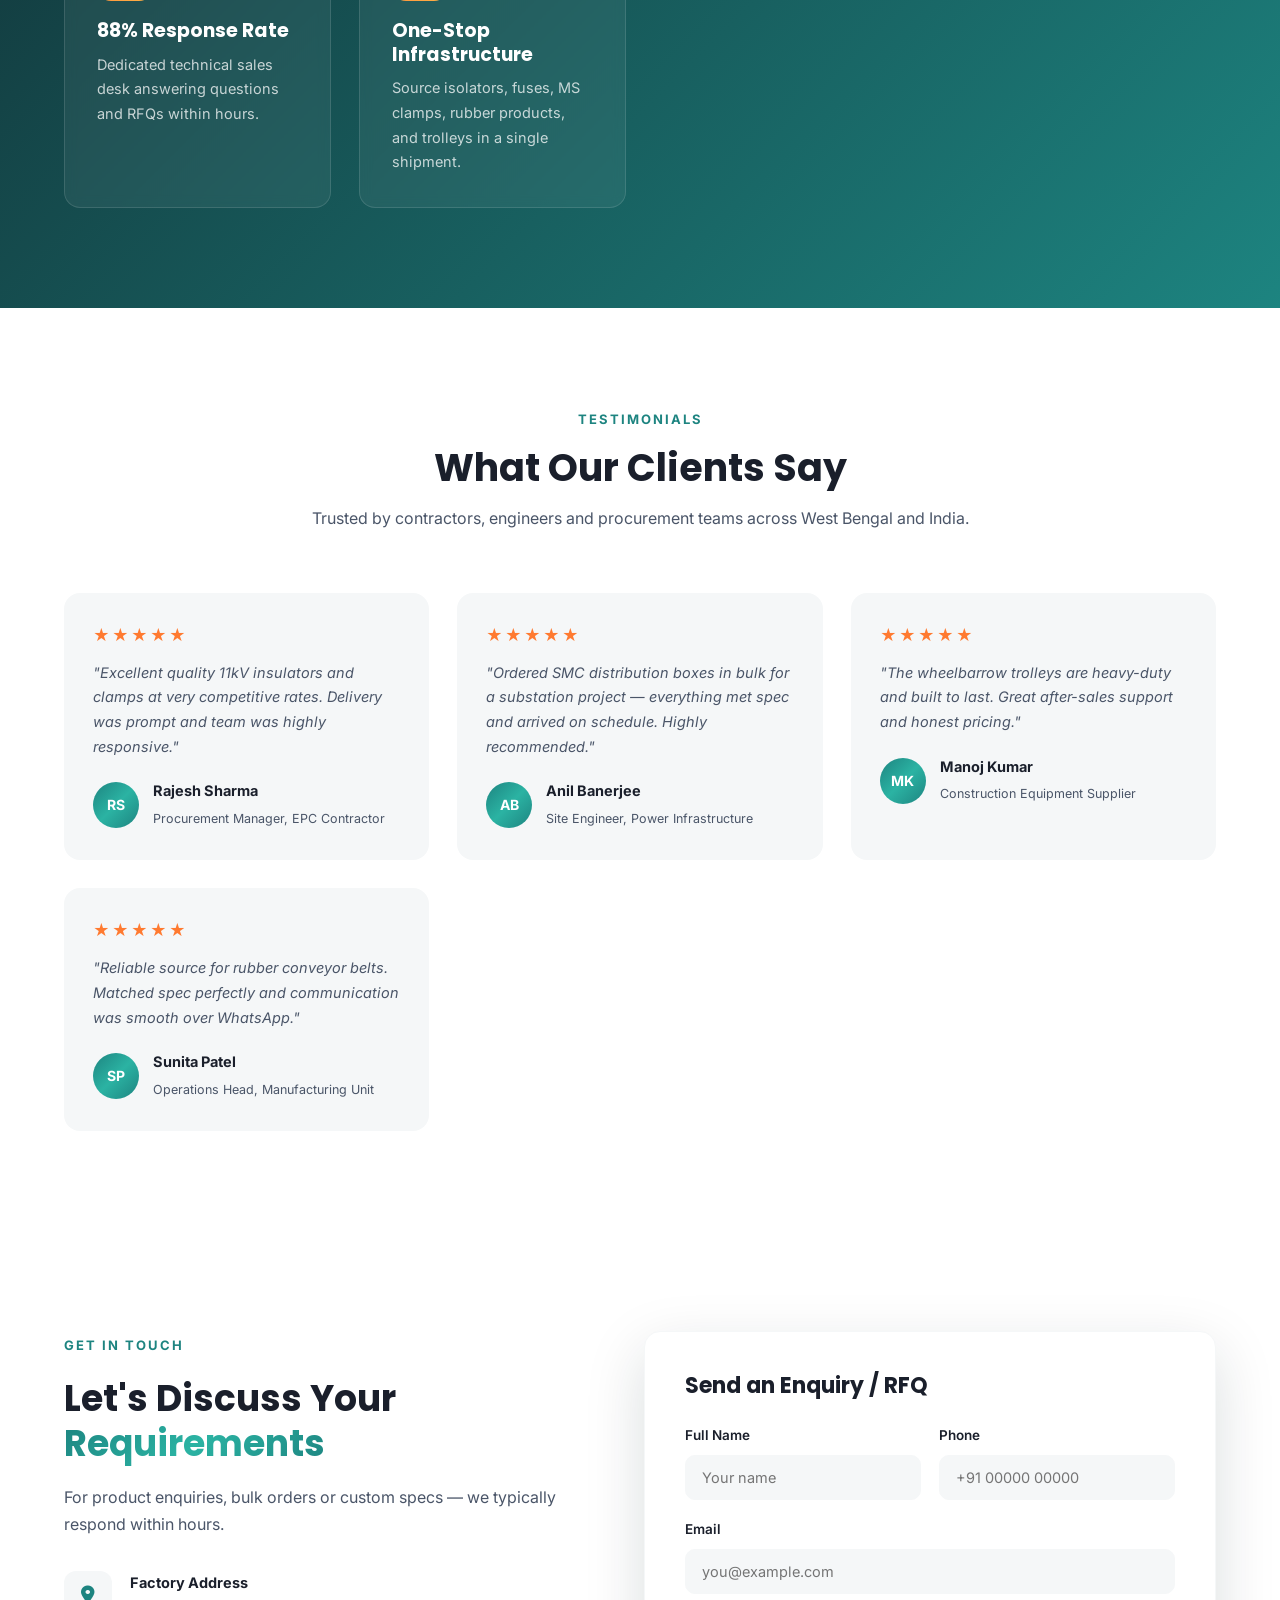
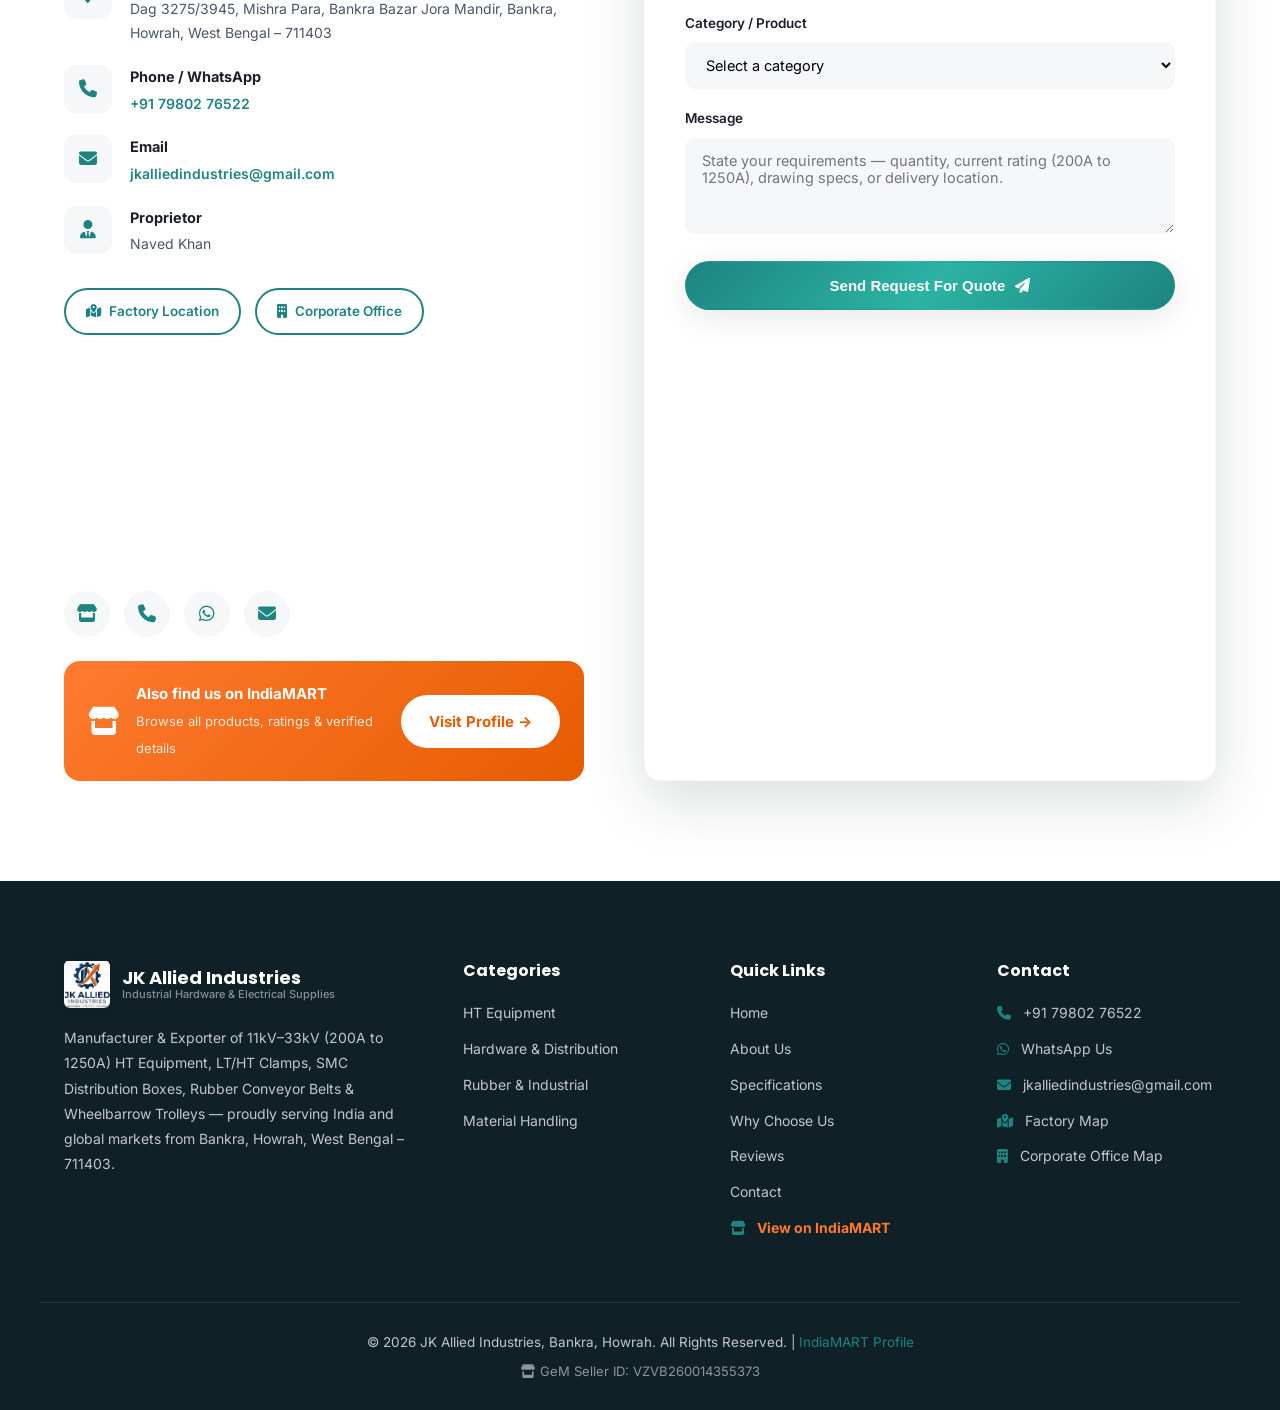
==== commit 49d1f529: "Add files via upload" ====
--- a/index.html
+++ b/index.html
@@ -14,7 +14,7 @@
 
 <!-- ✅ PRIMARY SEO META TAGS -->
 <title>Gang AB Switch Manufacturer &amp; Exporter | JK Allied Industries</title>
-<meta name="description" content="ISO 9001:2015 certified manufacturer and exporter of Gang AB Switches, 11kV–33kV Isolators, DO Fuses &amp; HT/LT Clamps from Howrah. Pan-India and global supply.">
+<meta name="description" content="ISO 9001:2015 certified manufacturer &amp; exporter of 11kV–33kV (200A to 1250A) Gang AB Switches, HT/LT clamps &amp; isolators in Howrah. Direct factory wholesale pricing.">
 <meta name="author" content="JK Allied Industries, Bankra, Howrah">
 <meta name="robots" content="index, follow, max-snippet:-1, max-image-preview:large, max-video-preview:-1">
 <link rel="canonical" href="https://www.jkalliedindustries.com/">
@@ -27,11 +27,11 @@
 <meta name="geo.position" content="22.6097;88.2406">
 <meta name="ICBM" content="22.6097, 88.2406">
 
-<!-- ✅ OPEN GRAPH (WhatsApp / LinkedIn previews) -->
+<!-- ✅ OPEN GRAPH -->
 <meta property="og:type" content="website">
 <meta property="og:url" content="https://www.jkalliedindustries.com/">
 <meta property="og:title" content="Gang AB Switch Manufacturer &amp; Exporter | JK Allied Industries">
-<meta property="og:description" content="ISO 9001:2015 certified manufacturer &amp; exporter of HT/LT transmission line hardware, Gang AB Switches, DO fuses, SMC boxes &amp; clamps. Pan-India and export supply.">
+<meta property="og:description" content="ISO 9001:2015 certified manufacturer &amp; exporter of HT/LT transmission line hardware, Gang AB Switches (200A-1250A), DO fuses, SMC boxes &amp; clamps from Howrah.">
 <meta property="og:image" content="https://www.jkalliedindustries.com/hero-bg.jpg">
 <meta property="og:locale" content="en_IN">
 <meta property="og:site_name" content="JK Allied Industries">
@@ -39,10 +39,10 @@
 <!-- ✅ TWITTER CARD -->
 <meta name="twitter:card" content="summary_large_image">
 <meta name="twitter:title" content="JK Allied Industries | HT Equipment Manufacturer &amp; Exporter">
-<meta name="twitter:description" content="ISO certified manufacturer &amp; exporter of Gang AB Switches, Isolators, DO Fuses, Clamps &amp; Industrial Hardware.">
+<meta name="twitter:description" content="ISO certified manufacturer &amp; exporter of Gang AB Switches (200A to 1250A), Isolators, DO Fuses, Clamps &amp; Industrial Hardware.">
 <meta name="twitter:image" content="https://www.jkalliedindustries.com/hero-bg.jpg">
 
-<!-- ✅ LOCAL BUSINESS & PRODUCT SCHEMA -->
+<!-- ✅ LOCAL BUSINESS & DETAILED PRODUCT SCHEMA -->
 <script type="application/ld+json">
 {
   "@context": "https://schema.org",
@@ -50,11 +50,12 @@
   "@id": "https://www.jkalliedindustries.com/",
   "name": "JK Allied Industries",
   "alternateName": "JK Allied",
-  "description": "ISO 9001:2015 certified manufacturer, exporter and stockist of HT & LT transmission line hardware including Gang AB Switches, 11kV–33kV Isolators, DO Fuse Sets, SMC Distribution Boxes, LT/HT Clamps, Rubber Conveyor Belts and Wheelbarrow Trolleys.",
+  "description": "ISO 9001:2015 certified manufacturer, exporter and wholesale supplier of 11kV–33kV (200A to 1250A) Gang AB Switches, HT Isolators, DO Fuse Sets, SMC Distribution Boxes, LT/HT Clamps, Rubber Conveyor Belts and Material Handling Equipment.",
   "url": "https://www.jkalliedindustries.com/",
   "telephone": "+917980276522",
   "email": "jkalliedindustries@gmail.com",
   "hasMap": "https://share.google/KQM84tAWFUy1K5skz",
+  "priceRange": "₹₹",
   "address": {
     "@type": "PostalAddress",
     "streetAddress": "Dag 3275/3945, Mishra Para, Bankra Bazar Jora Mandir",
@@ -77,24 +78,72 @@
   "contactPoint": {
     "@type": "ContactPoint",
     "telephone": "+917980276522",
-    "contactType": "Sales & Enquiry",
+    "contactType": "Sales & Bulk Orders",
     "availableLanguage": ["English","Hindi","Bengali"],
     "areaServed": ["IN", "Worldwide"]
   },
   "areaServed": { "@type": "Country", "name": "India" },
   "founder": { "@type": "Person", "name": "Naved Khan" },
-  "sameAs": ["https://www.indiamart.com/jkalliedindustries-bankra/"],
+  "sameAs": [
+    "https://www.indiamart.com/jkalliedindustries-bankra/"
+  ],
   "hasOfferCatalog": {
     "@type": "OfferCatalog",
-    "name": "Industrial Electrical Hardware & Supplies",
+    "name": "HT & LT Transmission Hardware Products",
     "itemListElement": [
-      { "@type": "Offer", "itemOffered": { "@type": "Product", "name": "Gang AB Switch / Air Break Switch", "description": "11kV and 33kV Gang Air Break Switches for overhead transmission lines" } },
-      { "@type": "Offer", "itemOffered": { "@type": "Product", "name": "11kV–33kV Porcelain Isolator", "description": "High voltage porcelain isolators for distribution substations" } },
-      { "@type": "Offer", "itemOffered": { "@type": "Product", "name": "Drop Out Fuse (DO Fuse Set)", "description": "11kV Drop Out Fuse Sets for overhead distribution lines" } },
-      { "@type": "Offer", "itemOffered": { "@type": "Product", "name": "SMC Distribution Box", "description": "SMC & RDSS LT distribution boxes as per WBSEDCL specifications" } },
-      { "@type": "Offer", "itemOffered": { "@type": "Product", "name": "LT & HT Mild Steel Clamps", "description": "LT and HT line clamps for overhead power distribution" } },
-      { "@type": "Offer", "itemOffered": { "@type": "Product", "name": "Rubber Conveyor Belt", "description": "Industrial rubber conveyor belts and endless belts" } },
-      { "@type": "Offer", "itemOffered": { "@type": "Product", "name": "Wheelbarrow Trolley", "description": "Heavy-duty wheelbarrow trolleys with UHMWPE/PU polymer wheels" } }
+      {
+        "@type": "Offer",
+        "itemOffered": {
+          "@type": "Product",
+          "name": "11kV–33kV Gang AB Switch (200A to 1250A)",
+          "description": "200A, 400A, 630A, 800A, and 1250A Gang Operated Air Break Switches for overhead distribution lines and substations. Built as per IS 9921 / IS 1818 standards.",
+          "brand": { "@type": "Brand", "name": "JK Allied Industries" },
+          "offers": {
+            "@type": "AggregateOffer",
+            "priceCurrency": "INR",
+            "lowPrice": "4500",
+            "highPrice": "28500",
+            "offerCount": "10",
+            "priceValidUntil": "2027-12-31"
+          }
+        }
+      },
+      {
+        "@type": "Offer",
+        "itemOffered": {
+          "@type": "Product",
+          "name": "11kV–33kV Porcelain Isolators",
+          "description": "Post & Disc high-voltage porcelain isolators with hot-dip galvanized steel mounting channels for distribution lines.",
+          "brand": { "@type": "Brand", "name": "JK Allied Industries" }
+        }
+      },
+      {
+        "@type": "Offer",
+        "itemOffered": {
+          "@type": "Product",
+          "name": "HT & LT Mild Steel Clamps",
+          "description": "Heavy-duty hot-dip galvanized MS pole clamps, D-shackle clamps, and PG clamps for DISCOM overhead installations.",
+          "brand": { "@type": "Brand", "name": "JK Allied Industries" }
+        }
+      },
+      {
+        "@type": "Offer",
+        "itemOffered": {
+          "@type": "Product",
+          "name": "11kV Drop Out Fuse Sets (DO Fuse)",
+          "description": "Solid core porcelain / polymer 11kV DO fuse cut-out sets with high-grade copper alloy contacts.",
+          "brand": { "@type": "Brand", "name": "JK Allied Industries" }
+        }
+      },
+      {
+        "@type": "Offer",
+        "itemOffered": {
+          "@type": "Product",
+          "name": "SMC & RDSS LT Distribution Box",
+          "description": "Weatherproof SMC distribution boxes engineered to WBSEDCL and RDSS scheme specifications.",
+          "brand": { "@type": "Brand", "name": "JK Allied Industries" }
+        }
+      }
     ]
   }
 }
@@ -108,28 +157,23 @@
   "mainEntity": [
     {
       "@type": "Question",
-      "name": "Where is JK Allied Industries located?",
-      "acceptedAnswer": { "@type": "Answer", "text": "JK Allied Industries is located at Dag 3275/3945, Mishra Para, Bankra Bazar, Bankra, Howrah, West Bengal – 711403, India." }
+      "name": "What ratings of Gang AB Switches do you manufacture?",
+      "acceptedAnswer": { "@type": "Answer", "text": "We manufacture 11kV, 22kV, and 33kV Gang Operated Air Break (AB) Switches with current ratings from 200A up to 1250A (200A, 400A, 630A, 800A, and 1250A) in both 2-post and 3-post configurations." }
     },
     {
       "@type": "Question",
-      "name": "Do you supply Gang AB Switches and 11kV Isolators pan-India?",
-      "acceptedAnswer": { "@type": "Answer", "text": "Yes, JK Allied Industries manufactures, supplies and exports Gang AB Switches, 11kV–33kV Isolators, DO Fuse Sets and all HT/LT transmission line hardware across India and international markets." }
+      "name": "Are your electrical components approved for DISCOMs and State Electricity Boards?",
+      "acceptedAnswer": { "@type": "Answer", "text": "Yes, our products comply with IS 9921 and IS 1818 standards and are manufactured per specifications of WBSEDCL and various State Electricity Boards across India." }
     },
     {
       "@type": "Question",
-      "name": "Is JK Allied Industries ISO certified?",
-      "acceptedAnswer": { "@type": "Answer", "text": "Yes, JK Allied Industries is ISO 9001:2015 certified and approved by State Electricity Boards and DISCOMs across India." }
+      "name": "What is the Minimum Order Quantity (MOQ) and lead time for bulk orders?",
+      "acceptedAnswer": { "@type": "Answer", "text": "MOQ starts from 5 to 10 sets for heavy HT equipment and bulk quantity for clamps. Standard orders dispatch within 48 to 72 hours via pan-India logistics." }
     },
     {
       "@type": "Question",
-      "name": "Do you supply WBSEDCL approved SMC distribution boxes?",
-      "acceptedAnswer": { "@type": "Answer", "text": "Yes, we manufacture and supply SMC and RDSS LT distribution boxes as per WBSEDCL specifications. GST invoice provided on all orders." }
-    },
-    {
-      "@type": "Question",
-      "name": "How can I get a bulk quote from JK Allied Industries?",
-      "acceptedAnswer": { "@type": "Answer", "text": "Call or WhatsApp +91 79802 76522, email jkalliedindustries@gmail.com, or fill the enquiry form on our website. We respond within hours." }
+      "name": "Do you offer export packing and documentation?",
+      "acceptedAnswer": { "@type": "Answer", "text": "Yes, we handle international export packing in wooden crates and sea-worthy wrapping with complete GST, invoice, and inspection documentation." }
     }
   ]
 }
@@ -141,6 +185,15 @@
 <link rel="stylesheet" href="https://cdnjs.cloudflare.com/ajax/libs/font-awesome/6.5.1/css/all.min.css">
 <link rel="stylesheet" href="style.css">
 <link rel="stylesheet" href="extra.css">
+<style>
+  .spec-table-wrap { overflow-x: auto; margin-top: 24px; }
+  .spec-table { width: 100%; border-collapse: collapse; text-align: left; background: #fff; border-radius: 8px; overflow: hidden; box-shadow: 0 4px 15px rgba(0,0,0,0.05); }
+  .spec-table th, .spec-table td { padding: 14px 18px; border-bottom: 1px solid #eee; font-size: 14px; }
+  .spec-table th { background: #1a237e; color: #fff; font-weight: 600; }
+  .spec-table tr:last-child td { border-bottom: none; }
+  .compliance-strip { display: flex; flex-wrap: wrap; gap: 12px; margin-top: 20px; }
+  .comp-badge { display: inline-flex; align-items: center; gap: 6px; padding: 6px 14px; border-radius: 20px; font-size: 13px; font-weight: 600; background: rgba(26,35,126,0.08); color: #1a237e; border: 1px solid rgba(26,35,126,0.2); }
+</style>
 </head>
 <body>
 
@@ -159,15 +212,14 @@
     <span><i class="fa-solid fa-phone"></i> +91 79802 76522</span>
     <span><i class="fa-solid fa-envelope"></i> jkalliedindustries@gmail.com</span>
     <span><i class="fa-brands fa-whatsapp"></i> <a href="https://wa.me/917980276522" target="_blank" rel="noopener">WhatsApp Now</a></span>
-    <span><i class="fa-solid fa-shield-halved"></i> GST Registered</span>
+    <span><i class="fa-solid fa-shield-halved"></i> GST: 19EXVPK9523G1ZO</span>
     <span><i class="fa-solid fa-store"></i> GeM Seller ID: VZVB260014355373</span>
     
-    <!-- Duplicate elements marked with aria-hidden for seamless marquee scroll -->
     <span aria-hidden="true"><i class="fa-solid fa-truck-fast"></i> Pan-India &amp; Global Export</span>
     <span aria-hidden="true"><i class="fa-solid fa-phone"></i> +91 79802 76522</span>
     <span aria-hidden="true"><i class="fa-solid fa-envelope"></i> jkalliedindustries@gmail.com</span>
     <span aria-hidden="true"><i class="fa-brands fa-whatsapp"></i> <a href="https://wa.me/917980276522" target="_blank" rel="noopener" tabindex="-1">WhatsApp Now</a></span>
-    <span aria-hidden="true"><i class="fa-solid fa-shield-halved"></i> GST Registered</span>
+    <span aria-hidden="true"><i class="fa-solid fa-shield-halved"></i> GST: 19EXVPK9523G1ZO</span>
     <span aria-hidden="true"><i class="fa-solid fa-store"></i> GeM Seller ID: VZVB260014355373</span>
   </div>
 </div>
@@ -182,6 +234,7 @@
     <nav class="nav" id="nav">
       <a href="index.html" class="active">Home</a>
       <a href="#about">About</a>
+      <a href="#specifications">Technical Specs</a>
       <a href="#categories">Products</a>
       <a href="#why-us">Why Us</a>
       <a href="#reviews">Reviews</a>
@@ -205,27 +258,125 @@
     <div class="hero-content animate__animated animate__fadeInUp">
       <span class="badge"><i class="fa-solid fa-certificate"></i> ISO 9001:2015 Certified Manufacturer &amp; Exporter | Bankra, Howrah</span>
       <h1>Manufacturer &amp; Exporter of HT &amp; LT<br><span class="gradient-text">Transmission Line Hardware</span></h1>
-      <p>JK Allied Industries manufactures and supplies Gang AB Switches, Air-break Switches, 11kV–33kV Isolators, DO Fuse Sets, Strain Hardware, Earthing Materials, GI Pins, Overhead Line Materials &amp; more — with ISO 9001:2015 certification and pan-India &amp; export supply.</p>
-      <div class="hero-btns">
-        <a href="#categories" class="btn btn-primary">Browse Categories <i class="fa-solid fa-arrow-right"></i></a>
+      <p>JK Allied Industries engineers and supplies heavy-duty 11kV–33kV Gang AB Switches (200A to 1250A), Air-Break Isolators, DO Fuse Cutouts, Pole Line Clamps, and Earthing Materials. Built strictly to IS 9921 / IS 1818 standards for DISCOMs, substations, and turnkey EPC power projects.</p>
+      
+      <div class="compliance-strip">
+        <span class="comp-badge"><i class="fa-solid fa-bolt"></i> 200A to 1250A Available</span>
+        <span class="comp-badge"><i class="fa-solid fa-check"></i> IS 9921 / IS 1818 Compliant</span>
+        <span class="comp-badge"><i class="fa-solid fa-check"></i> DISCOM Approved</span>
+        <span class="comp-badge"><i class="fa-solid fa-check"></i> Hot Dip Galvanized</span>
+      </div>
+
+      <div class="hero-btns" style="margin-top:24px;">
+        <a href="#specifications" class="btn btn-primary">View Technical Specs <i class="fa-solid fa-arrow-right"></i></a>
         <a href="tel:+917980276522" class="btn btn-outline" style="border-color:rgba(255,255,255,.4);color:#fff;"><i class="fa-solid fa-phone"></i> +91 79802 76522</a>
         <a href="https://www.indiamart.com/jkalliedindustries-bankra/" target="_blank" rel="noopener" class="btn" style="background:rgba(255,122,48,.15);border:2px solid rgba(255,122,48,.5);color:#FFB347;"><i class="fa-solid fa-store"></i> IndiaMART Profile</a>
       </div>
       <div class="hero-stats">
-        <div class="stat"><h3>26+</h3><p>Products</p></div>
-        <div class="stat"><h3>5</h3><p>Categories</p></div>
-        <div class="stat"><h3>88%</h3><p>Response Rate</p></div>
-        <div class="stat"><h3>1000+</h3><p>Clients</p></div>
+        <div class="stat"><h3>26+</h3><p>Power Products</p></div>
+        <div class="stat"><h3>5</h3><p>Main Verticals</p></div>
+        <div class="stat"><h3>88%</h3><p>Inquiry Response</p></div>
+        <div class="stat"><h3>1000+</h3><p>Projects Supplied</p></div>
       </div>
     </div>
     <div class="hero-visual animate__animated animate__fadeInRight">
-      <div class="hero-card card-1"><i class="fa-solid fa-toggle-on"></i><p>Gang AB Switch</p></div>
+      <div class="hero-card card-1"><i class="fa-solid fa-toggle-on"></i><p>11kV–33kV AB Switch (Up to 1250A)</p></div>
       <div class="hero-card card-2"><i class="fa-solid fa-box"></i><p>SMC Distribution Box</p></div>
       <div class="hero-card card-3"><i class="fa-solid fa-record-vinyl"></i><p>Disc Insulator Hardware</p></div>
       <div class="hero-orb"></div>
     </div>
   </div>
   <div class="scroll-indicator"><i class="fa-solid fa-chevron-down"></i></div>
+</section>
+
+<!-- Trust Strip -->
+<section class="trust-strip">
+  <div class="container trust-inner">
+    <div class="trust-item"><i class="fa-solid fa-certificate"></i><span>ISO 9001:2015 Certified</span></div>
+    <div class="trust-item"><i class="fa-solid fa-industry"></i><span>Manufacturer &amp; Exporter</span></div>
+    <div class="trust-item"><i class="fa-solid fa-bolt"></i><span>200A to 1250A Specialist</span></div>
+    <div class="trust-item"><i class="fa-solid fa-truck-fast"></i><span>Pan-India &amp; Export</span></div>
+    <div class="trust-item"><i class="fa-solid fa-clipboard-check"></i><span>Strict Quality Control</span></div>
+    <div class="trust-item"><i class="fa-solid fa-store"></i><span>IndiaMART Top Seller</span></div>
+  </div>
+</section>
+
+<!-- Technical Specifications Section -->
+<section id="specifications" style="padding: 70px 0; background: #fff;">
+  <div class="container">
+    <div class="section-head">
+      <span class="section-tag center">Engineering Precision</span>
+      <h2>Technical Specifications &amp; Parameters</h2>
+      <p>Direct manufacturer data sheets for Gang Operated Air Break Switches (200A to 1250A) and HT line components.</p>
+    </div>
+    <div class="spec-table-wrap">
+      <table class="spec-table">
+        <thead>
+          <tr>
+            <th>Parameter / Feature</th>
+            <th>11kV Gang AB Switch</th>
+            <th>33kV Gang AB Switch</th>
+            <th>Drop Out (DO) Fuse Cutout</th>
+            <th>HT/LT Pole Clamps</th>
+          </tr>
+        </thead>
+        <tbody>
+          <tr>
+            <td><strong>Rated Operating Voltage</strong></td>
+            <td>11 kV (Max 12 kV)</td>
+            <td>33 kV (Max 36 kV)</td>
+            <td>11 kV / 22 kV</td>
+            <td>Suitable for LT to 33 kV</td>
+          </tr>
+          <tr>
+            <td><strong>Rated Continuous Current</strong></td>
+            <td><strong>200A / 400A / 630A / 800A</strong></td>
+            <td><strong>400A / 800A / 1250A</strong></td>
+            <td>50A / 100A / 200A</td>
+            <td>Engineered for Cable Tensile load</td>
+          </tr>
+          <tr>
+            <td><strong>Impulse Withstand (BIL)</strong></td>
+            <td>75 kV (Peak)</td>
+            <td>170 kV (Peak)</td>
+            <td>75 kV to 125 kV</td>
+            <td>N/A</td>
+          </tr>
+          <tr>
+            <td><strong>Mounting Post Configuration</strong></td>
+            <td>2-Post or 3-Post Type</td>
+            <td>3-Post Rocking / Tilting Type</td>
+            <td>Solid Core Porcelain / Polymer</td>
+            <td>Hot-Dip Galvanized Mild Steel</td>
+          </tr>
+          <tr>
+            <td><strong>Contact Material</strong></td>
+            <td>High-grade Electrolytic Copper</td>
+            <td>Silver-plated Copper Contacts</td>
+            <td>Phosphor Bronze / Brass Alloy</td>
+            <td>Mild Steel (Galvanized to IS 4759)</td>
+          </tr>
+          <tr>
+            <td><strong>Standard Compliance</strong></td>
+            <td>IS 9921 / IS 1818</td>
+            <td>IS 9921 / IEC 60129</td>
+            <td>IS 9385</td>
+            <td>IS 2062 / IS 2629</td>
+          </tr>
+          <tr>
+            <td><strong>Minimum Order Quantity (MOQ)</strong></td>
+            <td>5 Sets</td>
+            <td>2 Sets</td>
+            <td>20 Units</td>
+            <td>100 Pieces / Sets</td>
+          </tr>
+        </tbody>
+      </table>
+    </div>
+    <div style="text-align:center;margin-top:24px;">
+      <a href="#contact" class="btn btn-primary"><i class="fa-solid fa-file-invoice"></i> Request Detailed Specification Sheet &amp; Price List</a>
+    </div>
+  </div>
 </section>
 
 <!-- AB Switch Assembly Video -->
@@ -255,36 +406,6 @@
   </div>
 </section>
 
-<!-- Trust Strip -->
-<section class="trust-strip">
-  <div class="container trust-inner">
-    <div class="trust-item"><i class="fa-solid fa-certificate"></i><span>ISO 9001:2015 Certified</span></div>
-    <div class="trust-item"><i class="fa-solid fa-industry"></i><span>Manufacturer &amp; Exporter</span></div>
-    <div class="trust-item"><i class="fa-solid fa-bolt"></i><span>11kV–33kV Specialist</span></div>
-    <div class="trust-item"><i class="fa-solid fa-truck-fast"></i><span>Pan-India &amp; Export</span></div>
-    <div class="trust-item"><i class="fa-solid fa-headset"></i><span>88% Response Rate</span></div>
-    <div class="trust-item"><i class="fa-solid fa-store"></i><span>IndiaMART Listed</span></div>
-  </div>
-</section>
-
-<!-- Factory Video -->
-<section class="video-section" id="video">
-  <div class="container">
-    <div class="section-head">
-      <span class="section-tag center">Factory In Action</span>
-      <h2>See Our Operations</h2>
-      <p>Watch how we manufacture and supply high-quality industrial components from our Bankra, Howrah facility.</p>
-    </div>
-    <div class="video-wrap">
-      <div class="video-placeholder" id="videoPlaceholder" onclick="loadVideo()">
-        <div class="play-btn"><i class="fa-solid fa-play"></i></div>
-        <h3>JK Allied Industries — Factory Tour</h3>
-        <p>Click to play our factory walkthrough video showcasing our production, quality checks and dispatch process.</p>
-      </div>
-    </div>
-  </div>
-</section>
-
 <!-- Founder -->
 <section style="padding:80px 0;background:#f8f9ff;" id="founder">
   <div class="container" style="max-width:900px;margin:0 auto;padding:0 20px;">
@@ -295,7 +416,7 @@
     <div style="display:flex;align-items:center;gap:48px;flex-wrap:wrap;justify-content:center;">
       <div style="flex-shrink:0;text-align:center;">
         <div style="width:220px;height:260px;border-radius:20px;overflow:hidden;box-shadow:0 12px 40px rgba(26,35,126,.18);border:4px solid #1a237e;">
-          <img src="founder.png" alt="Naved Khan - CEO & Founder JK Allied Industries" style="width:100%;height:100%;object-fit:cover;object-position:top;">
+          <img src="founder.png" alt="Naved Khan - CEO &amp; Founder JK Allied Industries" style="width:100%;height:100%;object-fit:cover;object-position:top;">
         </div>
         <div style="margin-top:16px;">
           <h3 style="margin:0;font-size:1.3rem;color:#1a237e;">Naved Khan</h3>
@@ -311,7 +432,7 @@
           Naved Khan is the visionary CEO and Founder of JK Allied Industries, established in Bankra, Howrah. With deep expertise in the electrical hardware and transmission line industry, he has led the company to become a trusted ISO 9001:2015 certified manufacturer supplying State Electricity Boards and DISCOMs across India.
         </p>
         <p style="color:#555;line-height:1.8;margin-bottom:24px;">
-          Under his leadership, JK Allied Industries has built a reputation for excellence in HT &amp; LT equipment manufacturing — from Gang AB Switches and Porcelain Isolators to Rubber Conveyor Belts and Industrial Hardware — serving 1000+ clients pan-India with honesty and precision.
+          Under his leadership, JK Allied Industries has built a reputation for excellence in HT &amp; LT equipment manufacturing — from Gang AB Switches (200A to 1250A) and Porcelain Isolators to Rubber Conveyor Belts and Industrial Hardware — serving 1000+ clients pan-India with honesty and precision.
         </p>
         <div style="display:flex;gap:12px;flex-wrap:wrap;">
           <a href="tel:+917980276522" style="display:inline-flex;align-items:center;gap:8px;background:#1a237e;color:#fff;padding:10px 20px;border-radius:8px;text-decoration:none;font-size:14px;font-weight:600;"><i class="fa-solid fa-phone"></i> Call Naved Khan</a>
@@ -336,13 +457,13 @@
     <div class="about-content">
       <span class="section-tag">About Us</span>
       <h2>ISO 9001:2015 Certified <span class="gradient-text">Manufacturer &amp; Exporter</span></h2>
-      <p><strong>JK Allied Industries</strong>, founded by <strong>Naved Khan</strong>, is an <strong>ISO 9001:2015 certified manufacturer, exporter and stockist</strong> based in <strong>Bankra, Howrah, West Bengal (711403)</strong>. We manufacture complete HT &amp; LT transmission line hardware including Gang AB Switches, DO Fuse Sets, Horn Gap Switches, Brass &amp; Aluminium Metal Castings, Hardware Fittings, Stay Set accessories and Overhead Line Materials.</p>
+      <p><strong>JK Allied Industries</strong>, founded by <strong>Naved Khan</strong>, is an <strong>ISO 9001:2015 certified manufacturer, exporter and stockist</strong> based in <strong>Bankra, Howrah, West Bengal (711403)</strong>. We manufacture complete HT &amp; LT transmission line hardware including Gang AB Switches (200A to 1250A), DO Fuse Sets, Horn Gap Switches, Brass &amp; Aluminium Metal Castings, Hardware Fittings, Stay Set accessories and Overhead Line Materials.</p>
       <p>Our firm has supplied complete accessories to various State Electricity Boards and DISCOMs across India as per their specifications. We are continuously developing new products for distribution line materials.</p>
       <ul class="about-list">
-        <li><i class="fa-solid fa-circle-check"></i> ISO 9001:2015 Certified Company</li>
-        <li><i class="fa-solid fa-circle-check"></i> Approved by State Electricity Boards</li>
-        <li><i class="fa-solid fa-circle-check"></i> GST Invoice on Every Order</li>
-        <li><i class="fa-solid fa-circle-check"></i> Pan-India &amp; Global Shipping</li>
+        <li><i class="fa-solid fa-circle-check"></i> ISO 9001:2015 Certified Manufacturing Facility</li>
+        <li><i class="fa-solid fa-circle-check"></i> DISCOM and State Electricity Board Specifications Compliant</li>
+        <li><i class="fa-solid fa-circle-check"></i> GST Invoice &amp; Test Certificates Provided</li>
+        <li><i class="fa-solid fa-circle-check"></i> Pan-India Transport &amp; Sea-Worthy Export Packing</li>
       </ul>
       <div style="display:flex;gap:14px;flex-wrap:wrap;">
         <a href="#categories" class="btn btn-primary">View Products <i class="fa-solid fa-arrow-right"></i></a>
@@ -364,7 +485,7 @@
       <a href="products/ht-equipment.html" class="cat-card">
         <div class="cat-card-icon" style="background:linear-gradient(135deg,#FF7A30,#FFB347);"><i class="fa-solid fa-bolt"></i></div>
         <h3>HT Equipment</h3>
-        <p>Gang AB Switches, Air-break Switches, 11kV–33kV Isolators, DO Fuses, Post Insulators</p>
+        <p>Gang AB Switches (200A–1250A), 11kV–33kV Isolators, DO Fuses, Post Insulators</p>
         <span class="schema-badge">10 Products</span>
         <span class="arrow"><i class="fa-solid fa-arrow-right"></i></span>
       </a>
@@ -409,12 +530,12 @@
       <p>From certified HT equipment to fast bulk delivery — here's why engineers and procurement teams trust JK Allied Industries.</p>
     </div>
     <div class="why-grid">
-      <div class="why-card"><div class="why-icon"><i class="fa-solid fa-bolt"></i></div><h3>HT/LT Certified</h3><p>Our 11kV–33kV equipment meets Indian Power Sector standards, trusted by utilities and EPC contractors.</p></div>
+      <div class="why-card"><div class="why-icon"><i class="fa-solid fa-bolt"></i></div><h3>200A to 1250A Range</h3><p>Our 11kV–33kV equipment meets Indian Power Sector standards, trusted by utilities and EPC contractors.</p></div>
       <div class="why-card"><div class="why-icon"><i class="fa-solid fa-truck-fast"></i></div><h3>Fast Pan-India &amp; Export</h3><p>Reliable logistics network ensures on-time delivery across all Indian states and export destinations.</p></div>
-      <div class="why-card"><div class="why-icon"><i class="fa-solid fa-tags"></i></div><h3>Wholesale Pricing</h3><p>Competitive rates and bulk discounts for contractors, distributors and project procurement teams.</p></div>
-      <div class="why-card"><div class="why-icon"><i class="fa-solid fa-file-invoice"></i></div><h3>GST Invoice</h3><p>Every order comes with a proper GST invoice — hassle-free accounting for your business.</p></div>
-      <div class="why-card"><div class="why-icon"><i class="fa-solid fa-headset"></i></div><h3>88% Response Rate</h3><p>Quick response to all enquiries via phone, WhatsApp and email — typically within hours.</p></div>
-      <div class="why-card"><div class="why-icon"><i class="fa-solid fa-boxes-stacked"></i></div><h3>Wide Product Range</h3><p>One-stop source for HT equipment, clamps, distribution boxes, rubber belts and trolleys.</p></div>
+      <div class="why-card"><div class="why-icon"><i class="fa-solid fa-tags"></i></div><h3>Wholesale Pricing</h3><p>Direct manufacturer rates without middleman margins for contractors and project tenders.</p></div>
+      <div class="why-card"><div class="why-icon"><i class="fa-solid fa-file-invoice"></i></div><h3>GST &amp; Invoicing</h3><p>Complete compliance with tax invoices, test certificates, and dispatch documentation.</p></div>
+      <div class="why-card"><div class="why-icon"><i class="fa-solid fa-headset"></i></div><h3>88% Response Rate</h3><p>Dedicated technical sales desk answering questions and RFQs within hours.</p></div>
+      <div class="why-card"><div class="why-icon"><i class="fa-solid fa-boxes-stacked"></i></div><h3>One-Stop Infrastructure</h3><p>Source isolators, fuses, MS clamps, rubber products, and trolleys in a single shipment.</p></div>
     </div>
   </div>
 </section>
@@ -473,7 +594,7 @@
       </div>
     </div>
     <form class="contact-form" id="contactForm">
-      <h3>Send an Enquiry</h3>
+      <h3>Send an Enquiry / RFQ</h3>
       <div class="form-row">
         <div class="form-group"><label for="name">Full Name</label><input type="text" id="name" name="name" required placeholder="Your name"></div>
         <div class="form-group"><label for="phone">Phone</label><input type="tel" id="phone" name="phone" required placeholder="+91 00000 00000"></div>
@@ -484,13 +605,14 @@
         <select id="product" name="product">
           <option value="">Select a category</option>
           <optgroup label="HT Equipment">
-            <option>11kV Drop Out Fuse</option>
+            <option>11kV Gang AB Switch (200A / 400A / 630A / 800A)</option>
+            <option>33kV Gang AB Switch (400A / 800A / 1250A)</option>
+            <option>11kV Drop Out Fuse Set</option>
             <option>11kV–33kV Porcelain Isolator</option>
-            <option>11kV–33kV AB Switch</option>
             <option>Porcelain Disc Insulator</option>
           </optgroup>
           <optgroup label="Hardware &amp; Distribution">
-            <option>LT / HT Mild Steel Clamp</option>
+            <option>LT / HT Mild Steel Pole Clamp</option>
             <option>Metal Castings (CI/Aluminium/Brass)</option>
             <option>SMC Distribution Box</option>
             <option>WBSEDCL RDSS LT Box</option>
@@ -507,8 +629,8 @@
           <option>Other</option>
         </select>
       </div>
-      <div class="form-group"><label for="message">Message</label><textarea id="message" name="message" rows="4" required placeholder="Describe your requirement — quantity, voltage rating, dimensions, etc."></textarea></div>
-      <button type="submit" class="btn btn-primary full-width">Send Enquiry <i class="fa-solid fa-paper-plane"></i></button>
+      <div class="form-group"><label for="message">Message</label><textarea id="message" name="message" rows="4" required placeholder="State your requirements — quantity, current rating (200A to 1250A), drawing specs, or delivery location."></textarea></div>
+      <button type="submit" class="btn btn-primary full-width">Send Request For Quote <i class="fa-solid fa-paper-plane"></i></button>
       <p class="form-note" id="formNote"></p>
     </form>
   </div>
@@ -519,7 +641,7 @@
   <div class="container footer-inner">
     <div class="footer-brand">
       <div class="logo"><span class="logo-icon"><img src="logo.png" alt="JK Allied Industries Logo" style="width:48px;height:48px;object-fit:contain;border-radius:6px;"></span><div class="logo-text"><strong>JK Allied Industries</strong><small>Industrial Hardware &amp; Electrical Supplies</small></div></div>
-      <p>Manufacturer &amp; Exporter of 11kV–33kV HT Equipment, LT/HT Clamps, SMC Distribution Boxes, Rubber Conveyor Belts &amp; Wheelbarrow Trolleys — proudly serving India and global markets from Bankra, Howrah, West Bengal – 711403.</p>
+      <p>Manufacturer &amp; Exporter of 11kV–33kV (200A to 1250A) HT Equipment, LT/HT Clamps, SMC Distribution Boxes, Rubber Conveyor Belts &amp; Wheelbarrow Trolleys — proudly serving India and global markets from Bankra, Howrah, West Bengal – 711403.</p>
     </div>
     <div class="footer-col">
       <h4>Categories</h4>
@@ -532,6 +654,7 @@
       <h4>Quick Links</h4>
       <a href="index.html">Home</a>
       <a href="#about">About Us</a>
+      <a href="#specifications">Specifications</a>
       <a href="#why-us">Why Choose Us</a>
       <a href="#reviews">Reviews</a>
       <a href="#contact">Contact</a>
@@ -557,7 +680,7 @@
     <button class="ai-close" onclick="toggleChat()"><i class="fa-solid fa-xmark"></i></button>
   </div>
   <div class="ai-messages" id="aiMessages">
-    <div class="ai-msg bot"><div class="ai-bubble">Hello! 👋 I'm the JK Allied Industries AI assistant. Ask me about HT equipment, clamps, distribution boxes, pricing or bulk orders!</div></div>
+    <div class="ai-msg bot"><div class="ai-bubble">Hello! 👋 I'm the JK Allied Industries AI assistant. Ask me about HT equipment specifications (200A to 1250A), clamps, pricing or bulk RFQs!</div></div>
   </div>
   <div class="ai-quick-btns" style="display:flex;flex-wrap:wrap;gap:6px;padding:8px 12px;border-top:1px solid #eee;">
     <button onclick="quickAsk('What HT equipment do you sell?')" style="font-size:12px;padding:5px 10px;border-radius:20px;border:1px solid #1a237e;background:#fff;color:#1a237e;cursor:pointer;">HT Equipment</button>
@@ -566,7 +689,7 @@
     <button onclick="quickAsk('What is your location?')" style="font-size:12px;padding:5px 10px;border-radius:20px;border:1px solid #1a237e;background:#fff;color:#1a237e;cursor:pointer;">Location</button>
   </div>
   <div class="ai-input-row">
-    <input type="text" id="aiInput" placeholder="Ask about products, pricing..." onkeydown="if(event.key==='Enter') sendAiMsg()">
+    <input type="text" id="aiInput" placeholder="Ask about products, specs, pricing..." onkeydown="if(event.key==='Enter') sendAiMsg()">
     <button onclick="sendAiMsg()"><i class="fa-solid fa-paper-plane"></i></button>
   </div>
 </div>
@@ -609,7 +732,6 @@
   }
 
   document.addEventListener('DOMContentLoaded', function () {
-    // Track WhatsApp clicks
     document.querySelectorAll('a[href*="wa.me"]').forEach(function (el) {
       el.addEventListener('click', function () {
         fireEvent('whatsapp_click', {
@@ -619,7 +741,6 @@
       });
     });
 
-    // Track Call clicks
     document.querySelectorAll('a[href^="tel:"]').forEach(function (el) {
       el.addEventListener('click', function () {
         fireEvent('phone_click', {
@@ -629,7 +750,6 @@
       });
     });
 
-    // Track IndiaMART outbound clicks
     document.querySelectorAll('a[href*="indiamart.com"]').forEach(function (el) {
       el.addEventListener('click', function () {
         fireEvent('indiamart_click', {
@@ -639,7 +759,6 @@
       });
     });
 
-    // Track form submission
     var enquiryForm = document.getElementById('contactForm');
     if (enquiryForm) {
       enquiryForm.addEventListener('submit', function () {
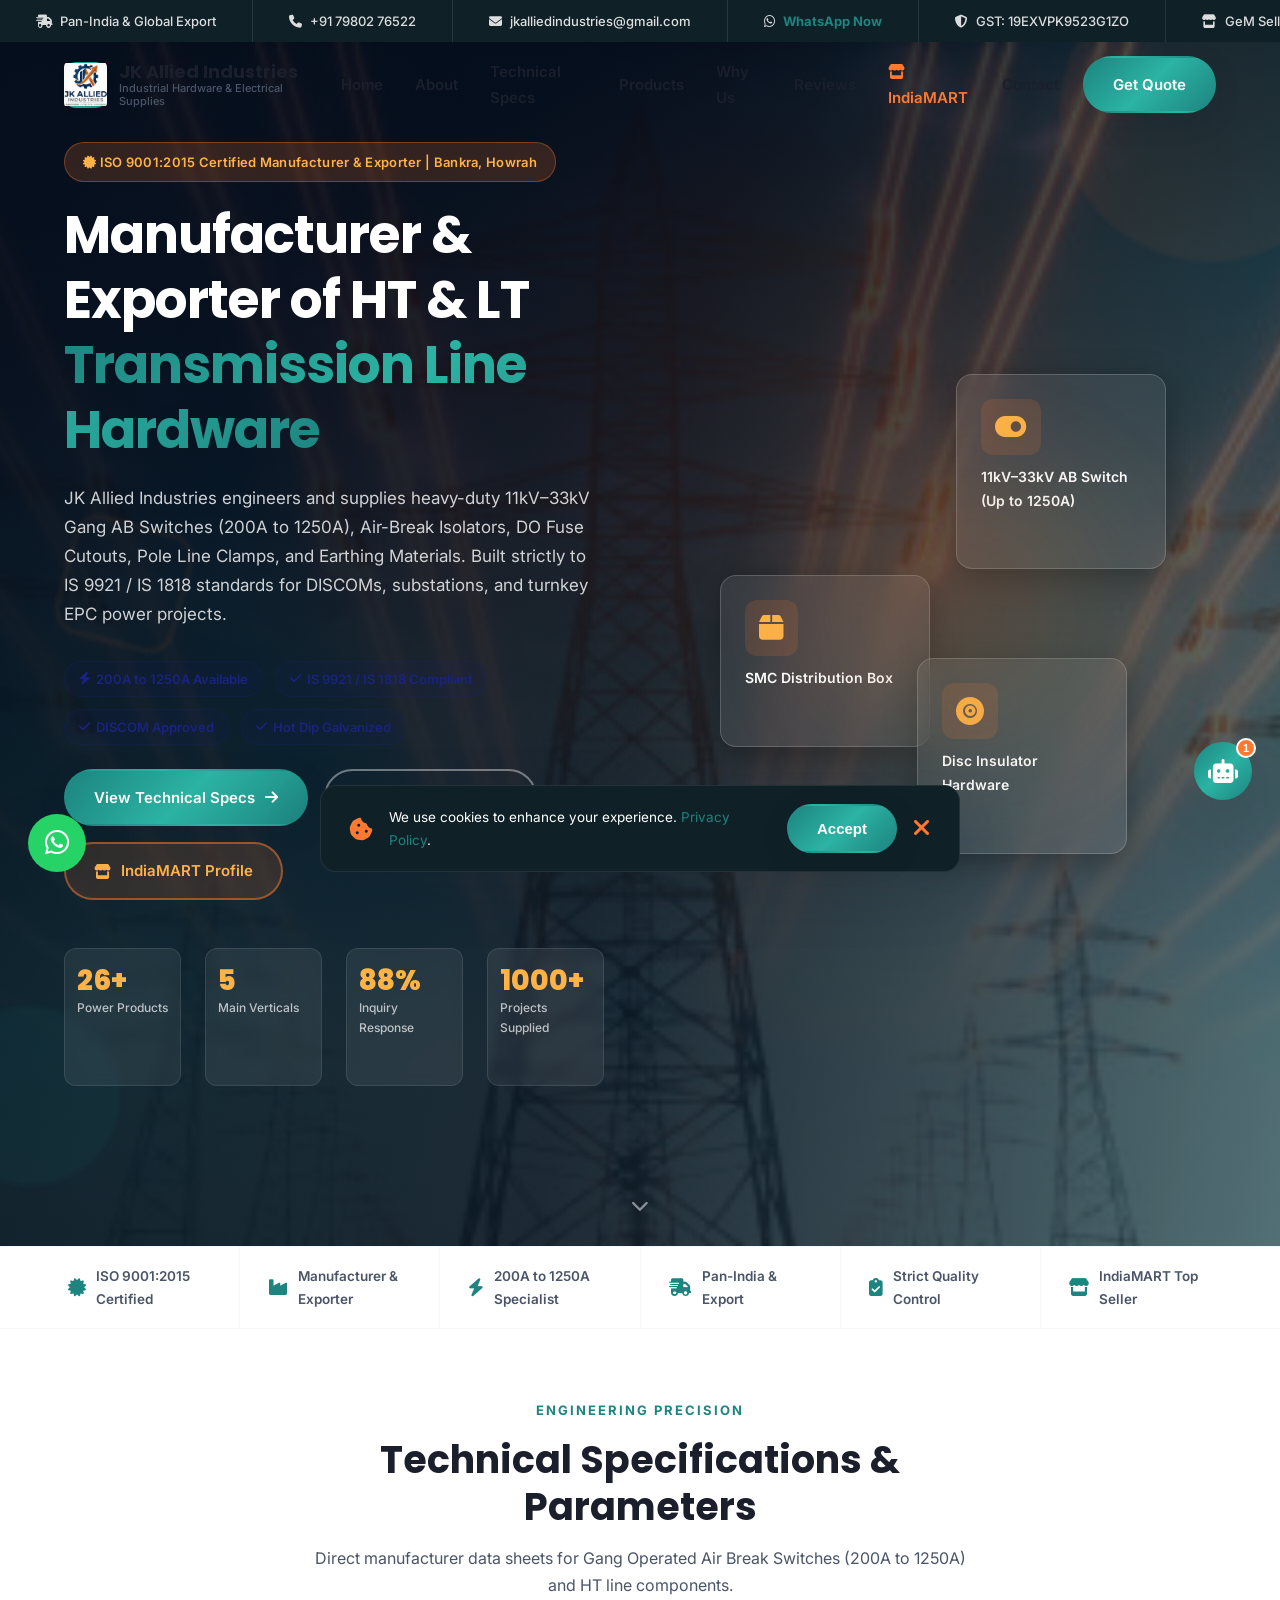
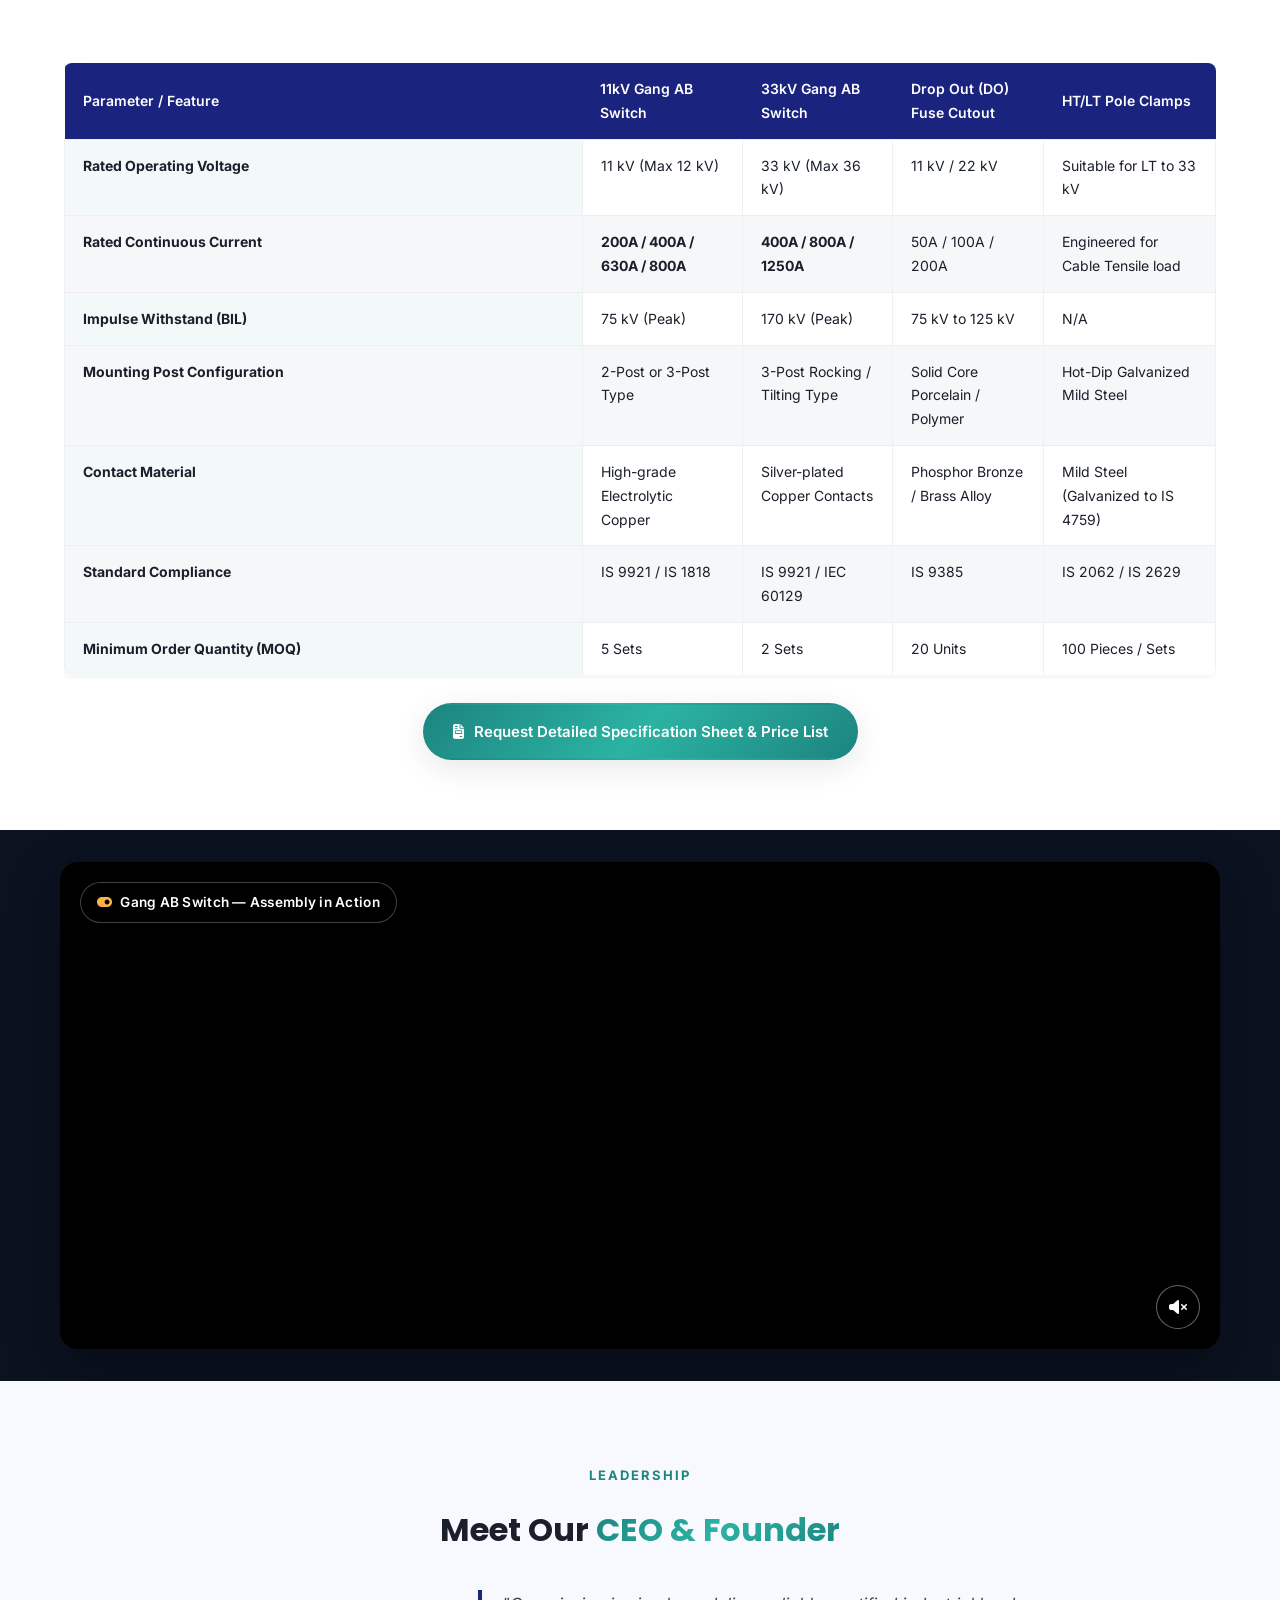
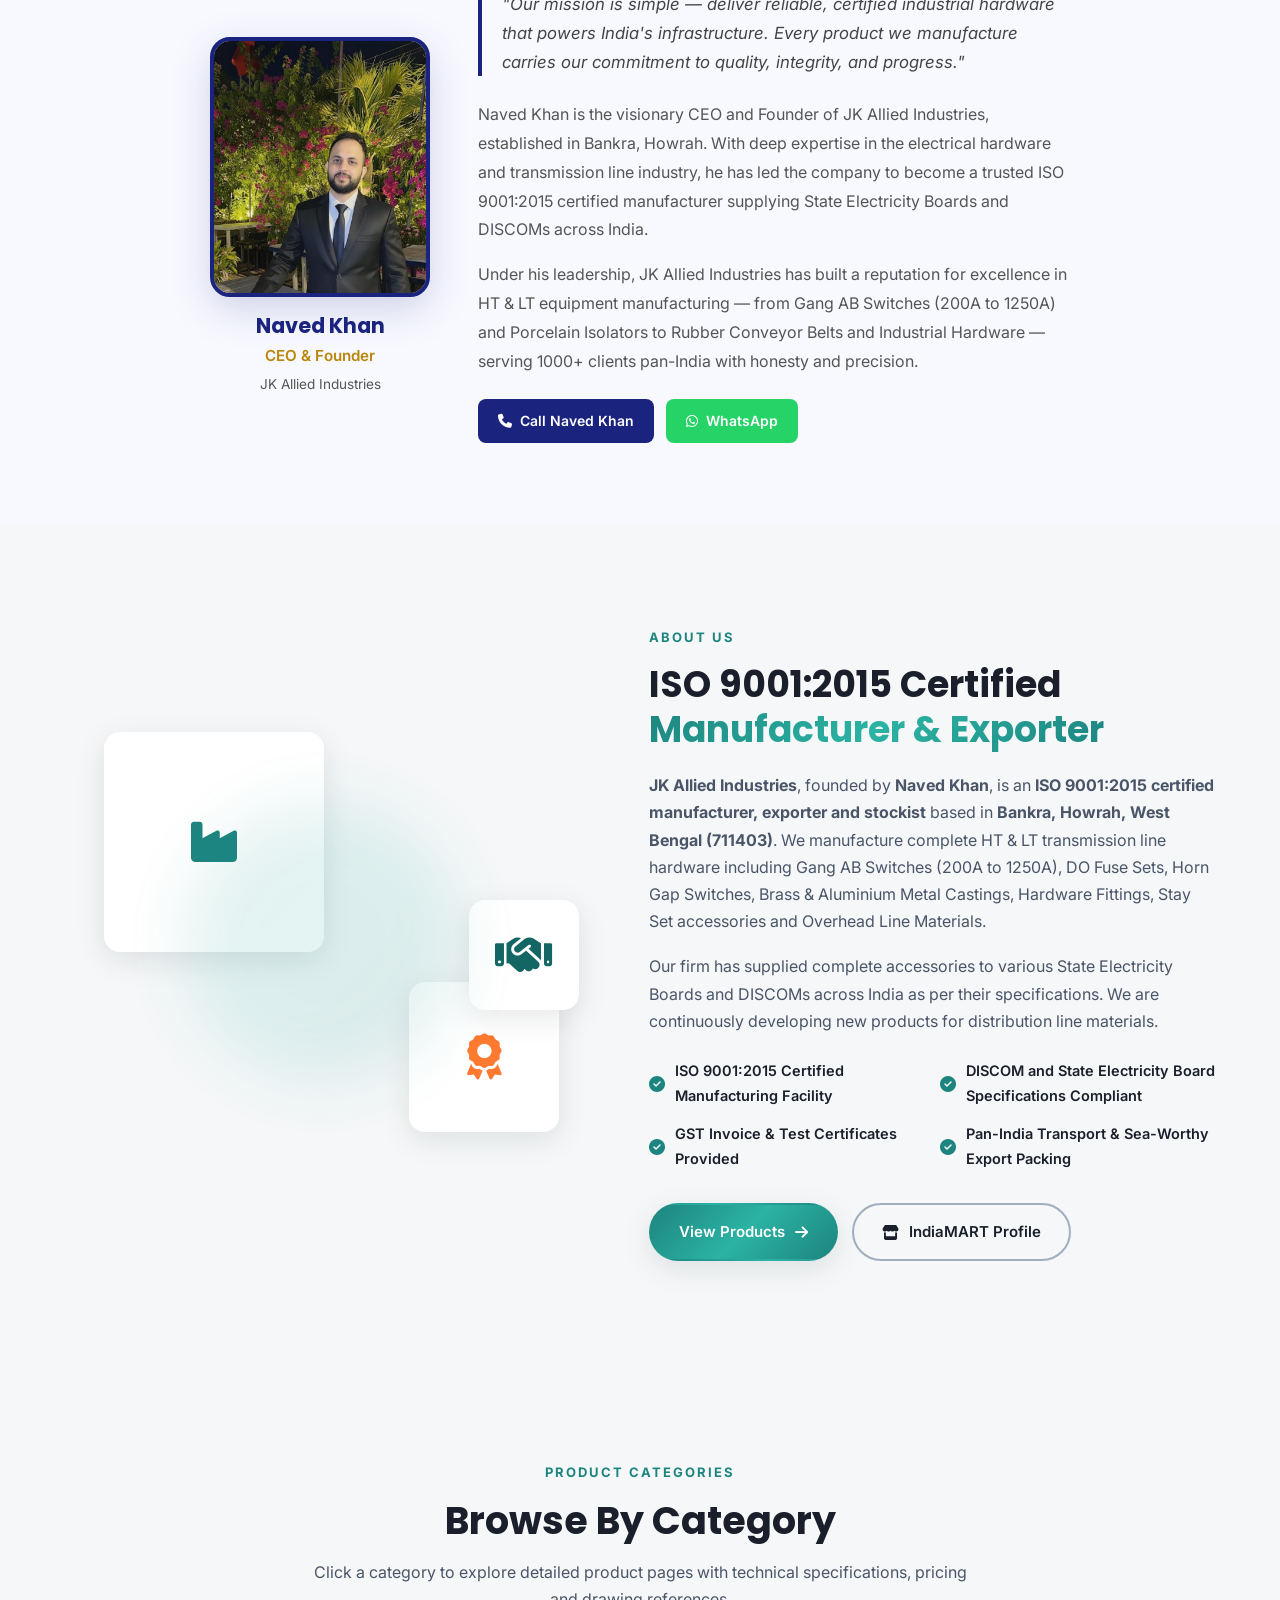
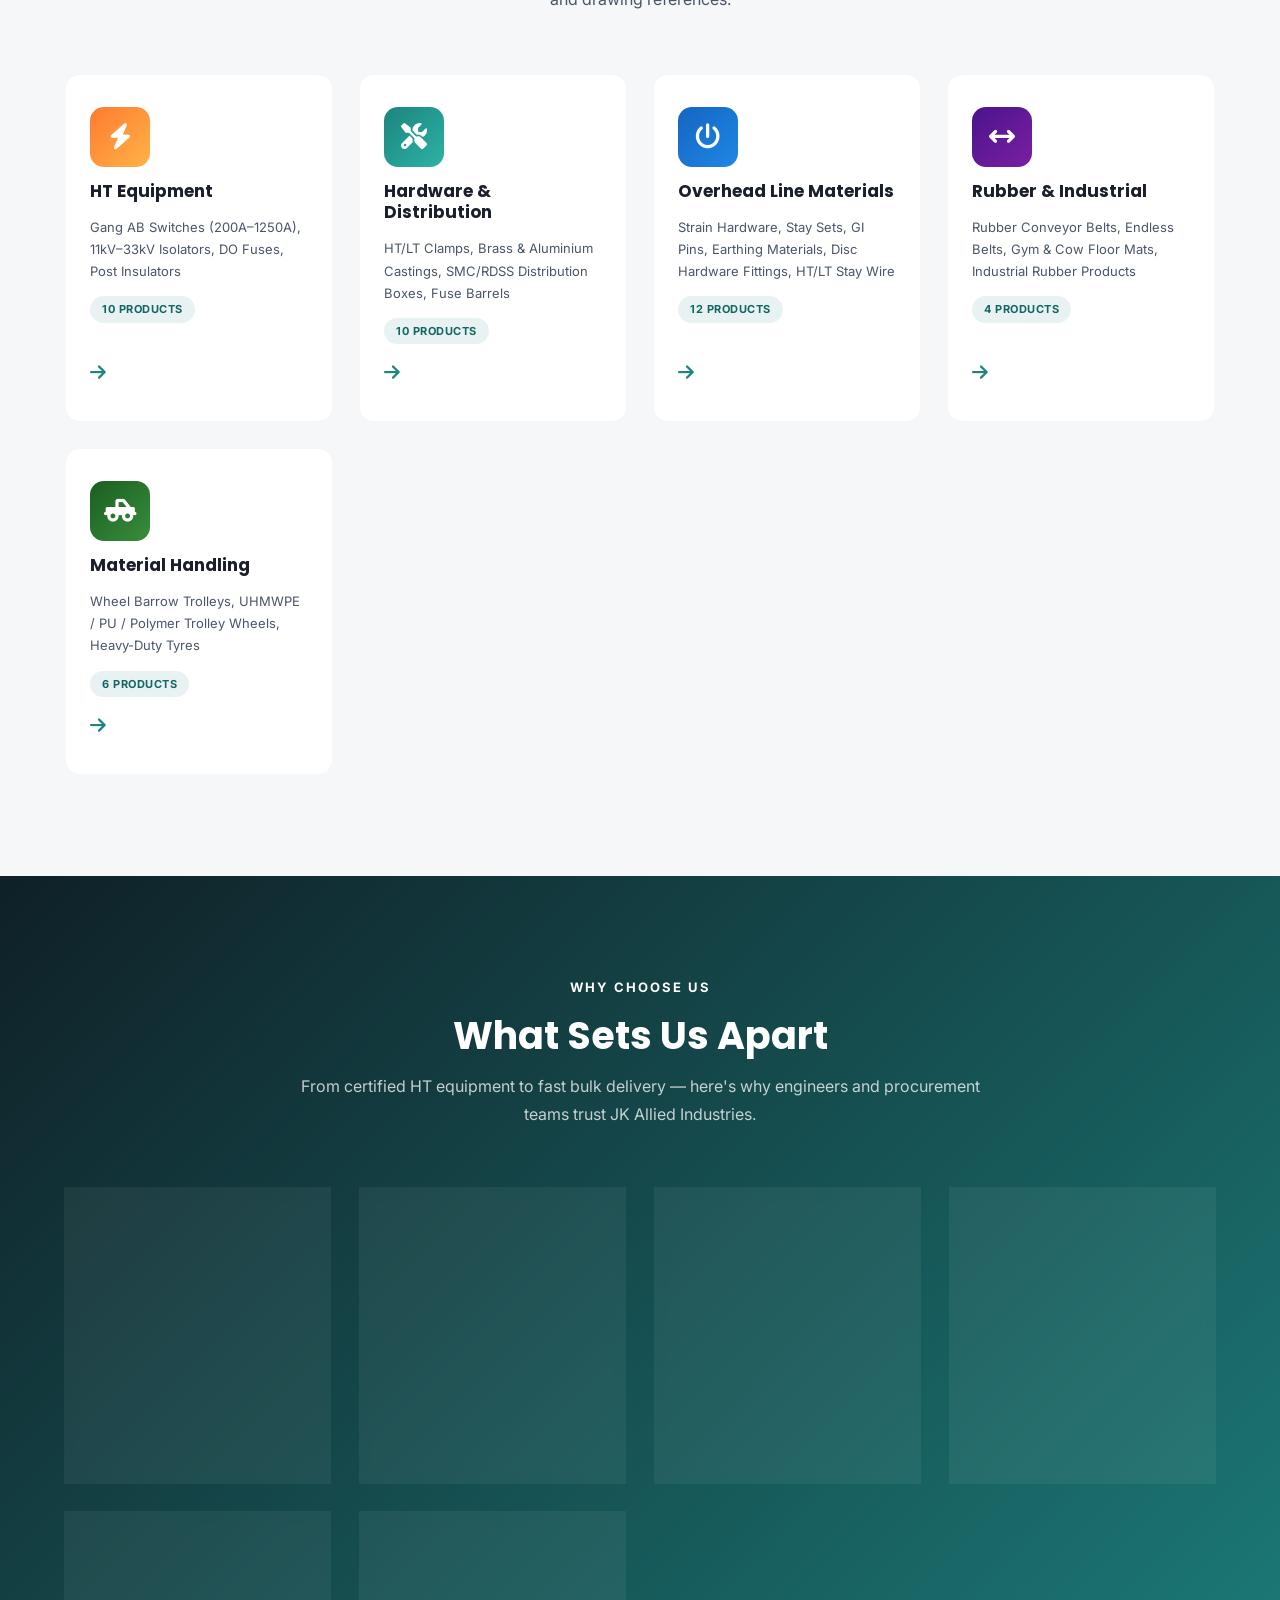
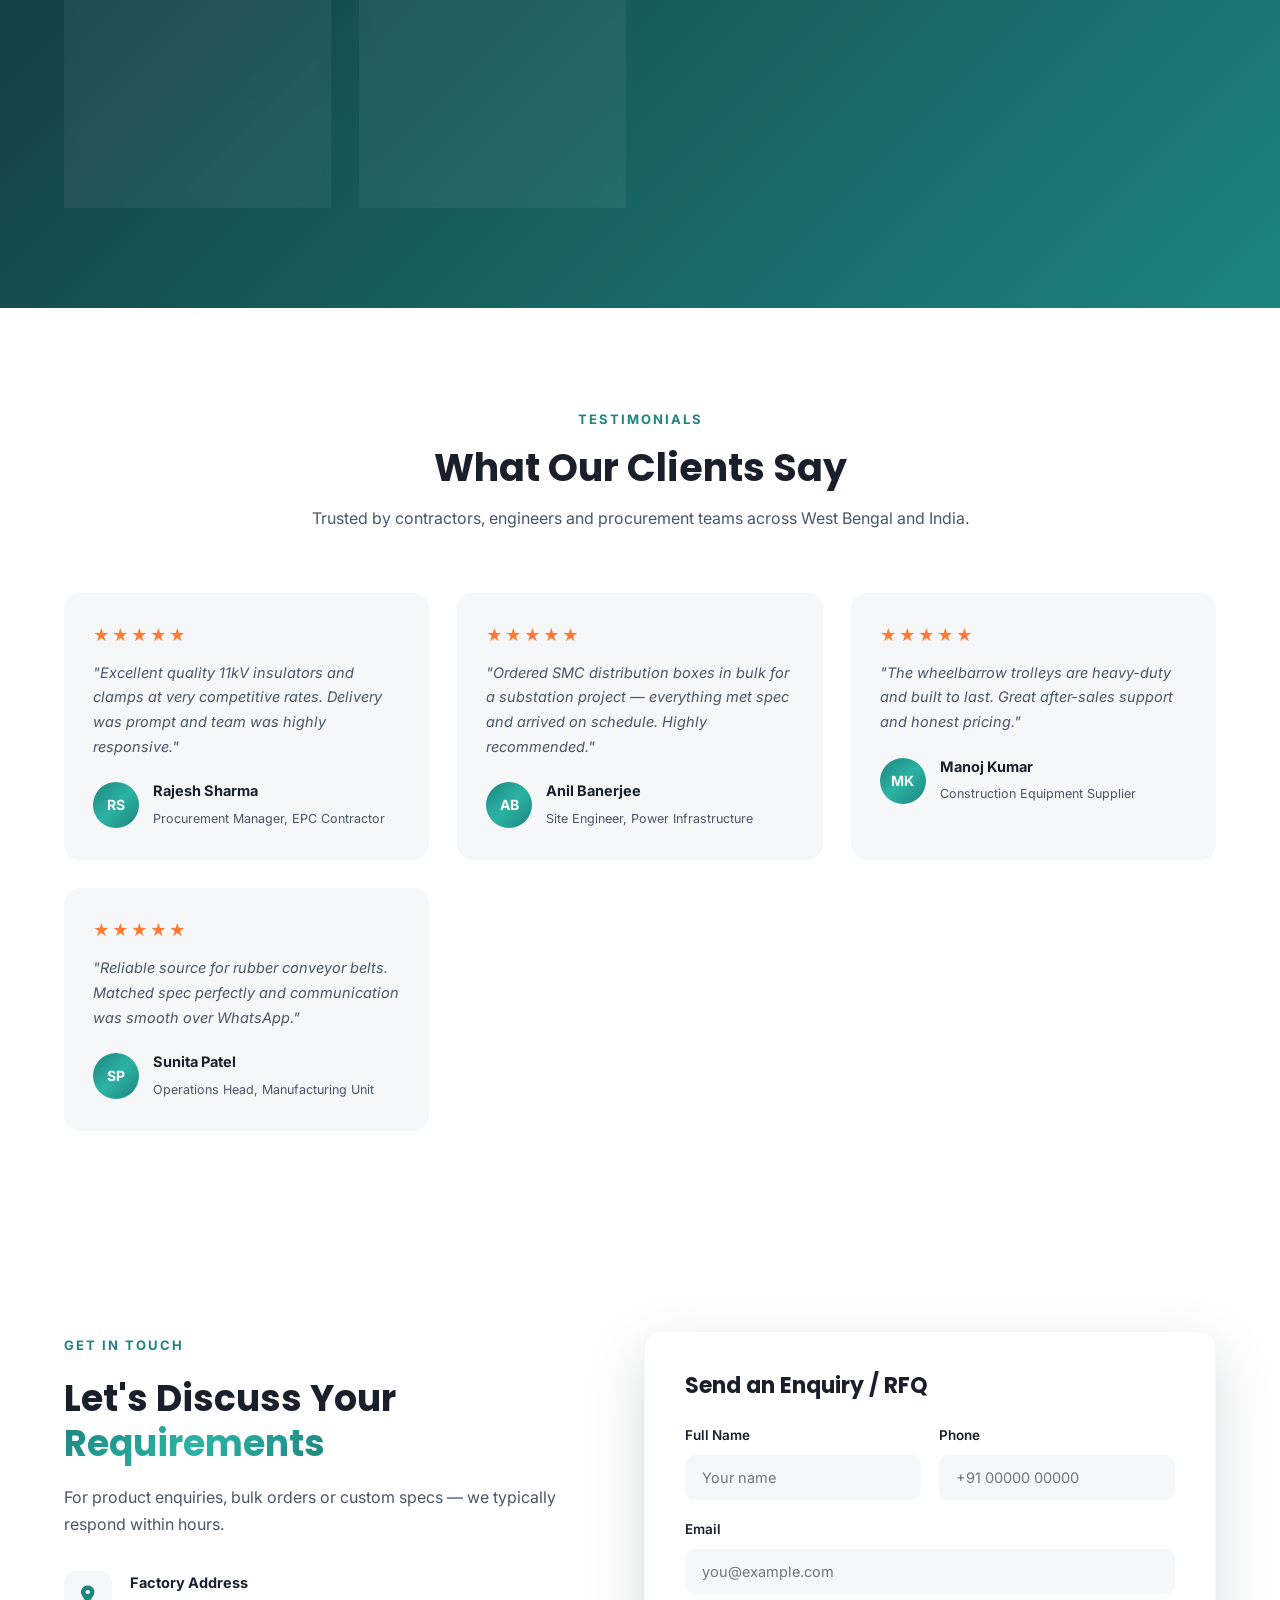
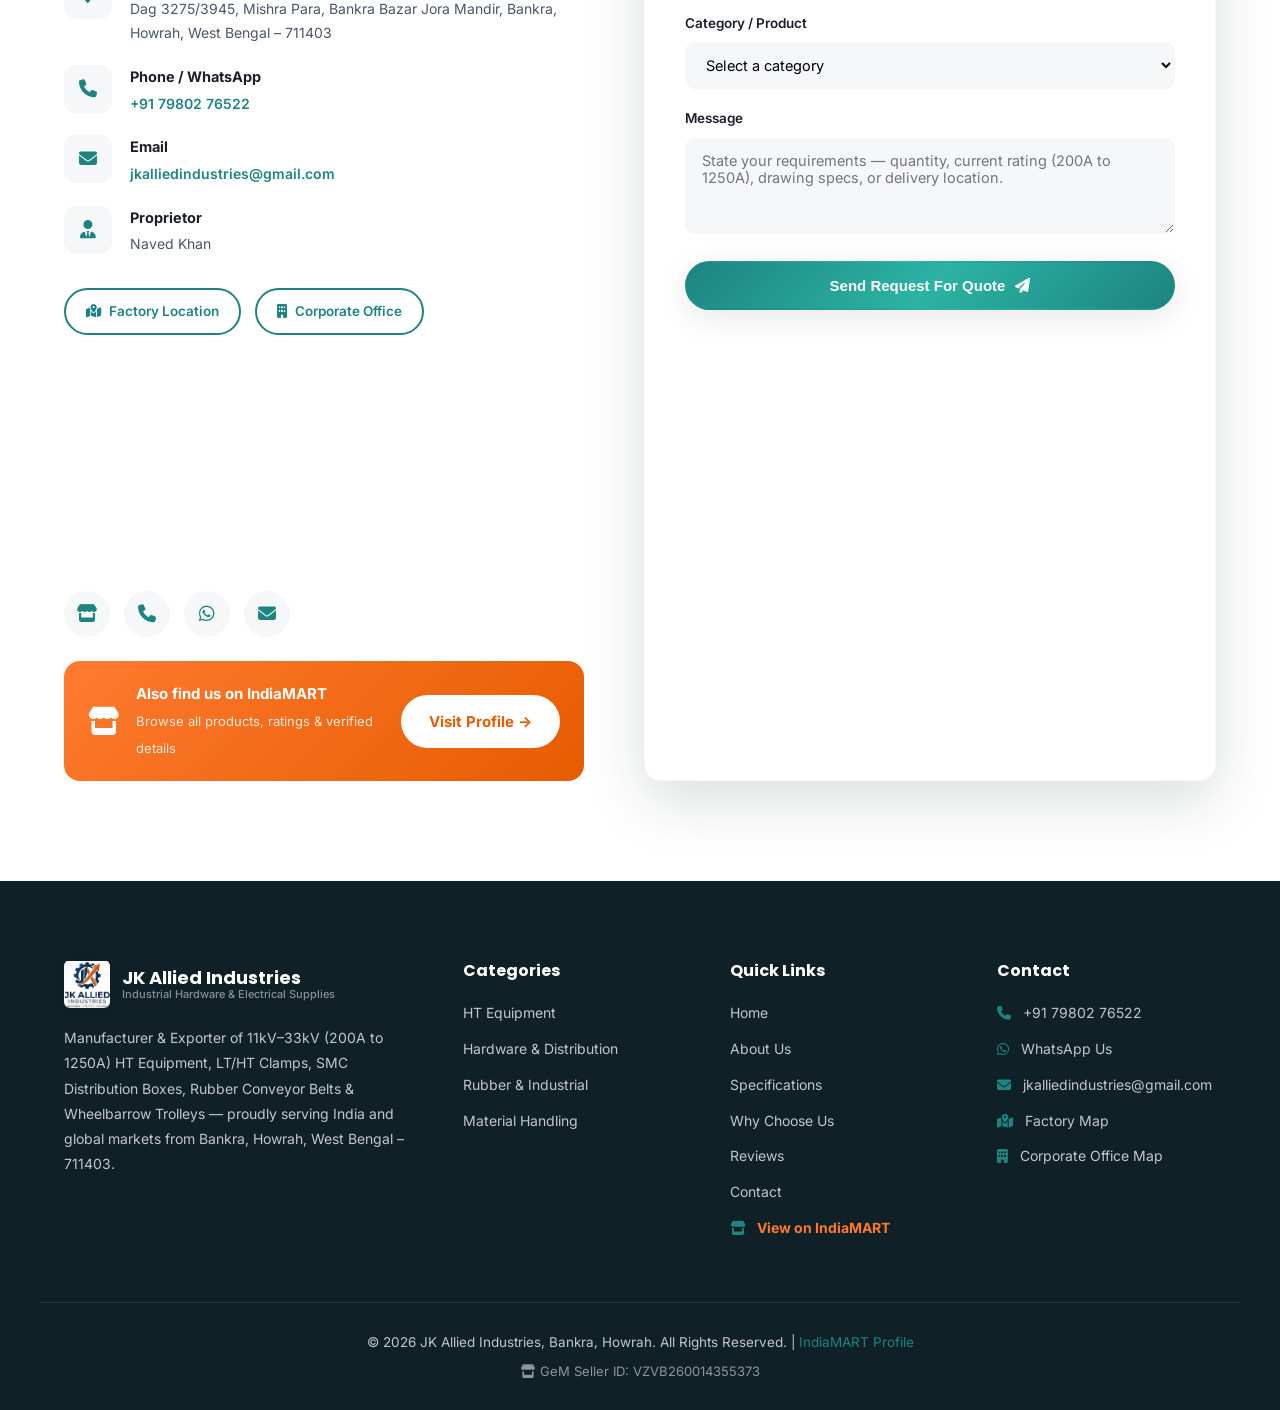
==== commit ca85b143: "Add files via upload" ====
--- a/index.html
+++ b/index.html
@@ -1,6 +1,7 @@
 <!DOCTYPE html>
 <html lang="en">
 <head>
+  <meta charset="UTF-8">
   <!-- Google tag (gtag.js) -->
   <script async src="https://www.googletagmanager.com/gtag/js?id=G-BWE5R9C8J9"></script>
   <script>
@@ -9,7 +10,7 @@
     gtag('js', new Date());
     gtag('config', 'G-BWE5R9C8J9');
   </script>
-<meta charset="UTF-8">
+
 <meta name="viewport" content="width=device-width, initial-scale=1.0">
 
 <!-- ✅ PRIMARY SEO META TAGS -->
@@ -42,20 +43,21 @@
 <meta name="twitter:description" content="ISO certified manufacturer &amp; exporter of Gang AB Switches (200A to 1250A), Isolators, DO Fuses, Clamps &amp; Industrial Hardware.">
 <meta name="twitter:image" content="https://www.jkalliedindustries.com/hero-bg.jpg">
 
-<!-- ✅ LOCAL BUSINESS & DETAILED PRODUCT SCHEMA -->
+<!-- ✅ VALIDATED LOCAL BUSINESS & CATALOG SCHEMA -->
 <script type="application/ld+json">
 {
   "@context": "https://schema.org",
   "@type": "LocalBusiness",
-  "@id": "https://www.jkalliedindustries.com/",
+  "@id": "https://www.jkalliedindustries.com/#business",
   "name": "JK Allied Industries",
   "alternateName": "JK Allied",
+  "image": "https://www.jkalliedindustries.com/logo.png",
   "description": "ISO 9001:2015 certified manufacturer, exporter and wholesale supplier of 11kV–33kV (200A to 1250A) Gang AB Switches, HT Isolators, DO Fuse Sets, SMC Distribution Boxes, LT/HT Clamps, Rubber Conveyor Belts and Material Handling Equipment.",
   "url": "https://www.jkalliedindustries.com/",
   "telephone": "+917980276522",
   "email": "jkalliedindustries@gmail.com",
+  "priceRange": "₹₹",
   "hasMap": "https://share.google/KQM84tAWFUy1K5skz",
-  "priceRange": "₹₹",
   "address": {
     "@type": "PostalAddress",
     "streetAddress": "Dag 3275/3945, Mishra Para, Bankra Bazar Jora Mandir",
@@ -78,70 +80,95 @@
   "contactPoint": {
     "@type": "ContactPoint",
     "telephone": "+917980276522",
-    "contactType": "Sales & Bulk Orders",
+    "contactType": "Sales & Enquiry",
     "availableLanguage": ["English","Hindi","Bengali"],
     "areaServed": ["IN", "Worldwide"]
   },
   "areaServed": { "@type": "Country", "name": "India" },
   "founder": { "@type": "Person", "name": "Naved Khan" },
-  "sameAs": [
-    "https://www.indiamart.com/jkalliedindustries-bankra/"
-  ],
+  "sameAs": ["https://www.indiamart.com/jkalliedindustries-bankra/"],
   "hasOfferCatalog": {
     "@type": "OfferCatalog",
-    "name": "HT & LT Transmission Hardware Products",
+    "name": "HT & LT Electrical Line Equipment",
     "itemListElement": [
       {
-        "@type": "Offer",
-        "itemOffered": {
-          "@type": "Product",
-          "name": "11kV–33kV Gang AB Switch (200A to 1250A)",
-          "description": "200A, 400A, 630A, 800A, and 1250A Gang Operated Air Break Switches for overhead distribution lines and substations. Built as per IS 9921 / IS 1818 standards.",
-          "brand": { "@type": "Brand", "name": "JK Allied Industries" },
-          "offers": {
-            "@type": "AggregateOffer",
-            "priceCurrency": "INR",
-            "lowPrice": "4500",
-            "highPrice": "28500",
-            "offerCount": "10",
-            "priceValidUntil": "2027-12-31"
-          }
+        "@type": "Product",
+        "name": "Gang AB Switch (11kV to 33kV, 200A to 1250A)",
+        "description": "200A to 1250A Gang Operated Air Break Switches for overhead power lines and substations as per IS 9921.",
+        "image": "https://www.jkalliedindustries.com/hero-bg.jpg",
+        "brand": { "@type": "Brand", "name": "JK Allied Industries" },
+        "offers": {
+          "@type": "AggregateOffer",
+          "priceCurrency": "INR",
+          "lowPrice": "4500",
+          "highPrice": "28500",
+          "offerCount": "10",
+          "priceValidUntil": "2027-12-31",
+          "availability": "https://schema.org/InStock"
         }
       },
       {
-        "@type": "Offer",
-        "itemOffered": {
-          "@type": "Product",
-          "name": "11kV–33kV Porcelain Isolators",
-          "description": "Post & Disc high-voltage porcelain isolators with hot-dip galvanized steel mounting channels for distribution lines.",
-          "brand": { "@type": "Brand", "name": "JK Allied Industries" }
+        "@type": "Product",
+        "name": "11kV–33kV Porcelain Isolator",
+        "description": "High voltage porcelain pin and post isolators for distribution substations.",
+        "image": "https://www.jkalliedindustries.com/hero-bg.jpg",
+        "brand": { "@type": "Brand", "name": "JK Allied Industries" },
+        "offers": {
+          "@type": "AggregateOffer",
+          "priceCurrency": "INR",
+          "lowPrice": "850",
+          "highPrice": "6500",
+          "offerCount": "5",
+          "priceValidUntil": "2027-12-31",
+          "availability": "https://schema.org/InStock"
         }
       },
       {
-        "@type": "Offer",
-        "itemOffered": {
-          "@type": "Product",
-          "name": "HT & LT Mild Steel Clamps",
-          "description": "Heavy-duty hot-dip galvanized MS pole clamps, D-shackle clamps, and PG clamps for DISCOM overhead installations.",
-          "brand": { "@type": "Brand", "name": "JK Allied Industries" }
+        "@type": "Product",
+        "name": "Drop Out Fuse (DO Fuse Set)",
+        "description": "11kV and 22kV Drop Out Fuse Sets for overhead distribution lines.",
+        "image": "https://www.jkalliedindustries.com/hero-bg.jpg",
+        "brand": { "@type": "Brand", "name": "JK Allied Industries" },
+        "offers": {
+          "@type": "AggregateOffer",
+          "priceCurrency": "INR",
+          "lowPrice": "1200",
+          "highPrice": "4500",
+          "offerCount": "5",
+          "priceValidUntil": "2027-12-31",
+          "availability": "https://schema.org/InStock"
         }
       },
       {
-        "@type": "Offer",
-        "itemOffered": {
-          "@type": "Product",
-          "name": "11kV Drop Out Fuse Sets (DO Fuse)",
-          "description": "Solid core porcelain / polymer 11kV DO fuse cut-out sets with high-grade copper alloy contacts.",
-          "brand": { "@type": "Brand", "name": "JK Allied Industries" }
+        "@type": "Product",
+        "name": "SMC Distribution Box",
+        "description": "Weatherproof SMC & RDSS LT distribution boxes per WBSEDCL standards.",
+        "image": "https://www.jkalliedindustries.com/hero-bg.jpg",
+        "brand": { "@type": "Brand", "name": "JK Allied Industries" },
+        "offers": {
+          "@type": "AggregateOffer",
+          "priceCurrency": "INR",
+          "lowPrice": "2200",
+          "highPrice": "9500",
+          "offerCount": "4",
+          "priceValidUntil": "2027-12-31",
+          "availability": "https://schema.org/InStock"
         }
       },
       {
-        "@type": "Offer",
-        "itemOffered": {
-          "@type": "Product",
-          "name": "SMC & RDSS LT Distribution Box",
-          "description": "Weatherproof SMC distribution boxes engineered to WBSEDCL and RDSS scheme specifications.",
-          "brand": { "@type": "Brand", "name": "JK Allied Industries" }
+        "@type": "Product",
+        "name": "LT & HT Mild Steel Clamps",
+        "description": "Hot-dip galvanized MS pole clamps for power transmission lines.",
+        "image": "https://www.jkalliedindustries.com/hero-bg.jpg",
+        "brand": { "@type": "Brand", "name": "JK Allied Industries" },
+        "offers": {
+          "@type": "AggregateOffer",
+          "priceCurrency": "INR",
+          "lowPrice": "150",
+          "highPrice": "1250",
+          "offerCount": "12",
+          "priceValidUntil": "2027-12-31",
+          "availability": "https://schema.org/InStock"
         }
       }
     ]
@@ -157,23 +184,28 @@
   "mainEntity": [
     {
       "@type": "Question",
-      "name": "What ratings of Gang AB Switches do you manufacture?",
-      "acceptedAnswer": { "@type": "Answer", "text": "We manufacture 11kV, 22kV, and 33kV Gang Operated Air Break (AB) Switches with current ratings from 200A up to 1250A (200A, 400A, 630A, 800A, and 1250A) in both 2-post and 3-post configurations." }
+      "name": "Where is JK Allied Industries located?",
+      "acceptedAnswer": { "@type": "Answer", "text": "JK Allied Industries is located at Dag 3275/3945, Mishra Para, Bankra Bazar, Bankra, Howrah, West Bengal – 711403, India." }
     },
     {
       "@type": "Question",
-      "name": "Are your electrical components approved for DISCOMs and State Electricity Boards?",
-      "acceptedAnswer": { "@type": "Answer", "text": "Yes, our products comply with IS 9921 and IS 1818 standards and are manufactured per specifications of WBSEDCL and various State Electricity Boards across India." }
+      "name": "Do you supply Gang AB Switches and 11kV Isolators pan-India?",
+      "acceptedAnswer": { "@type": "Answer", "text": "Yes, JK Allied Industries manufactures, supplies and exports Gang AB Switches (200A to 1250A), 11kV–33kV Isolators, DO Fuse Sets and all HT/LT transmission line hardware across India and international markets." }
     },
     {
       "@type": "Question",
-      "name": "What is the Minimum Order Quantity (MOQ) and lead time for bulk orders?",
-      "acceptedAnswer": { "@type": "Answer", "text": "MOQ starts from 5 to 10 sets for heavy HT equipment and bulk quantity for clamps. Standard orders dispatch within 48 to 72 hours via pan-India logistics." }
+      "name": "Is JK Allied Industries ISO certified?",
+      "acceptedAnswer": { "@type": "Answer", "text": "Yes, JK Allied Industries is ISO 9001:2015 certified and approved by State Electricity Boards and DISCOMs across India." }
     },
     {
       "@type": "Question",
-      "name": "Do you offer export packing and documentation?",
-      "acceptedAnswer": { "@type": "Answer", "text": "Yes, we handle international export packing in wooden crates and sea-worthy wrapping with complete GST, invoice, and inspection documentation." }
+      "name": "Do you supply WBSEDCL approved SMC distribution boxes?",
+      "acceptedAnswer": { "@type": "Answer", "text": "Yes, we manufacture and supply SMC and RDSS LT distribution boxes as per WBSEDCL specifications. GST invoice provided on all orders." }
+    },
+    {
+      "@type": "Question",
+      "name": "How can I get a bulk quote from JK Allied Industries?",
+      "acceptedAnswer": { "@type": "Answer", "text": "Call or WhatsApp +91 79802 76522, email jkalliedindustries@gmail.com, or fill the enquiry form on our website. We respond within hours." }
     }
   ]
 }
@@ -416,7 +448,7 @@
     <div style="display:flex;align-items:center;gap:48px;flex-wrap:wrap;justify-content:center;">
       <div style="flex-shrink:0;text-align:center;">
         <div style="width:220px;height:260px;border-radius:20px;overflow:hidden;box-shadow:0 12px 40px rgba(26,35,126,.18);border:4px solid #1a237e;">
-          <img src="founder.png" alt="Naved Khan - CEO &amp; Founder JK Allied Industries" style="width:100%;height:100%;object-fit:cover;object-position:top;">
+          <img src="founder.png" alt="Naved Khan - CEO & Founder JK Allied Industries" style="width:100%;height:100%;object-fit:cover;object-position:top;">
         </div>
         <div style="margin-top:16px;">
           <h3 style="margin:0;font-size:1.3rem;color:#1a237e;">Naved Khan</h3>
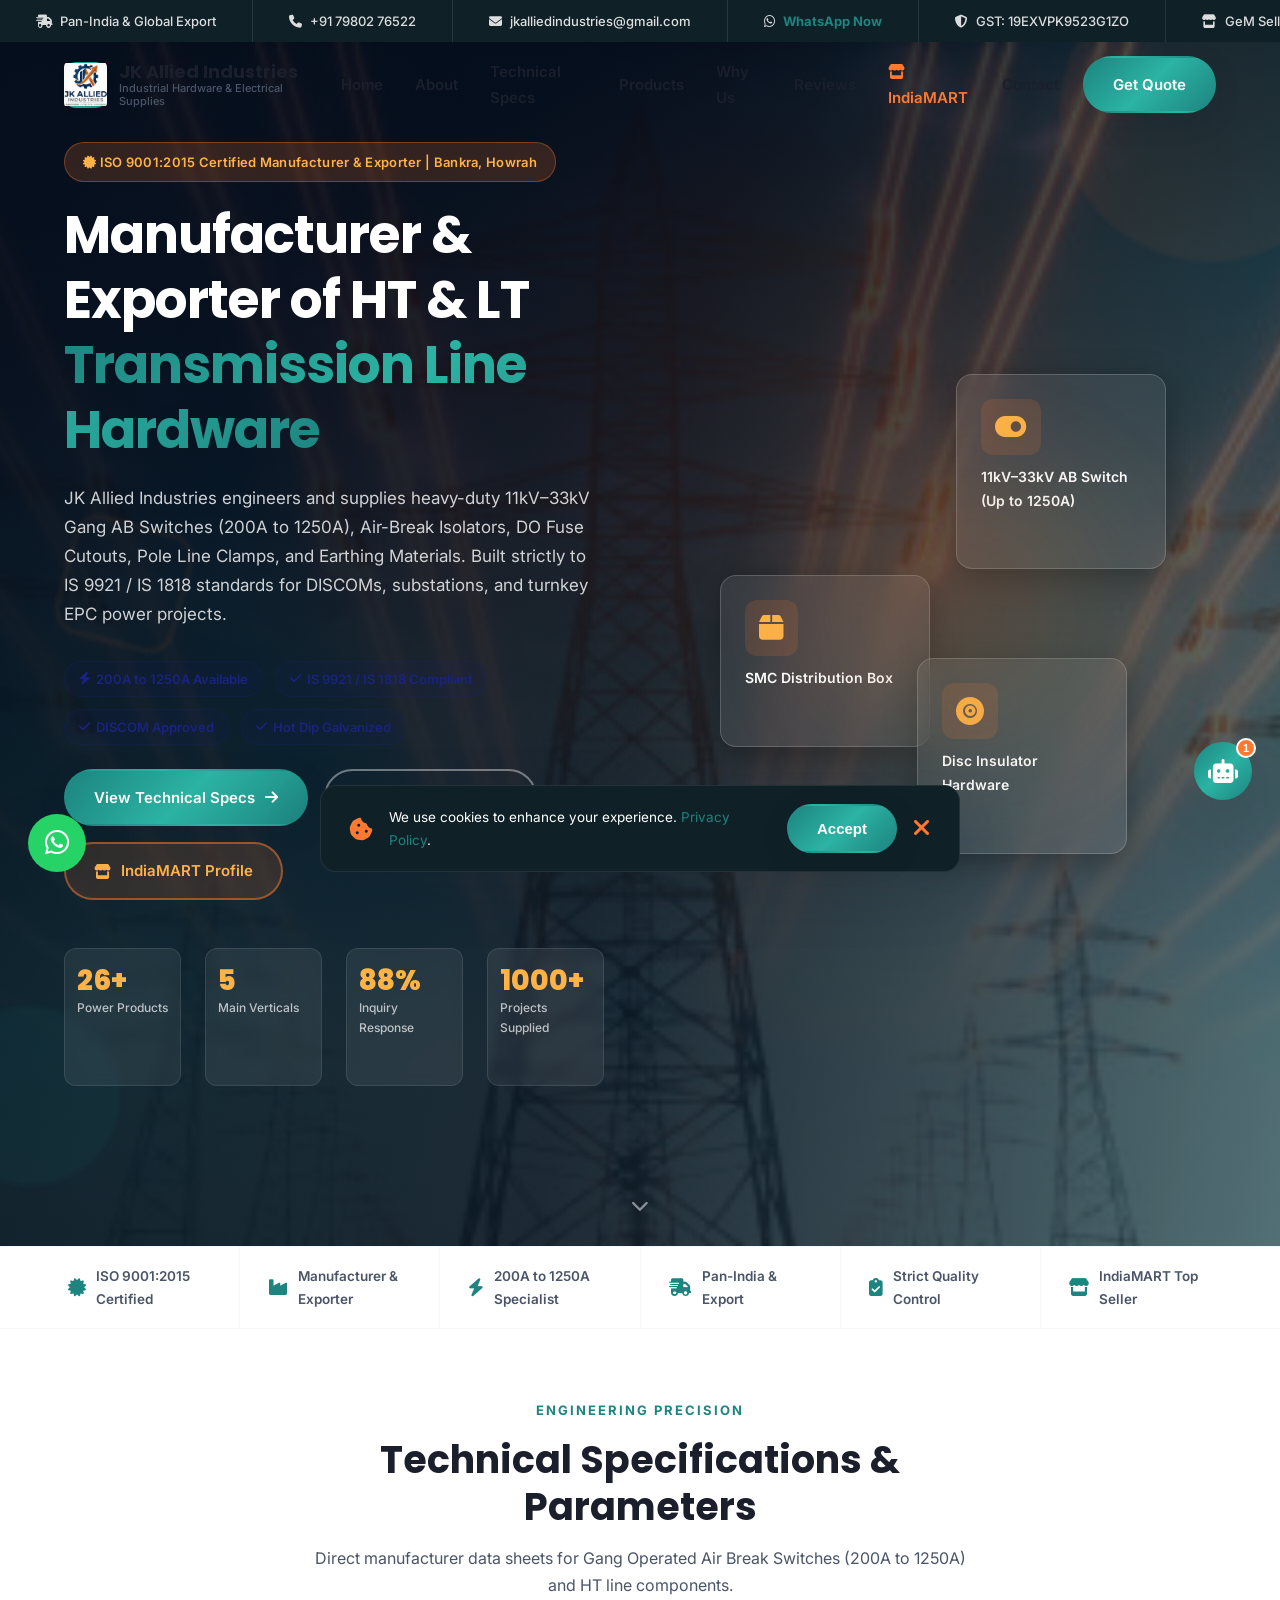
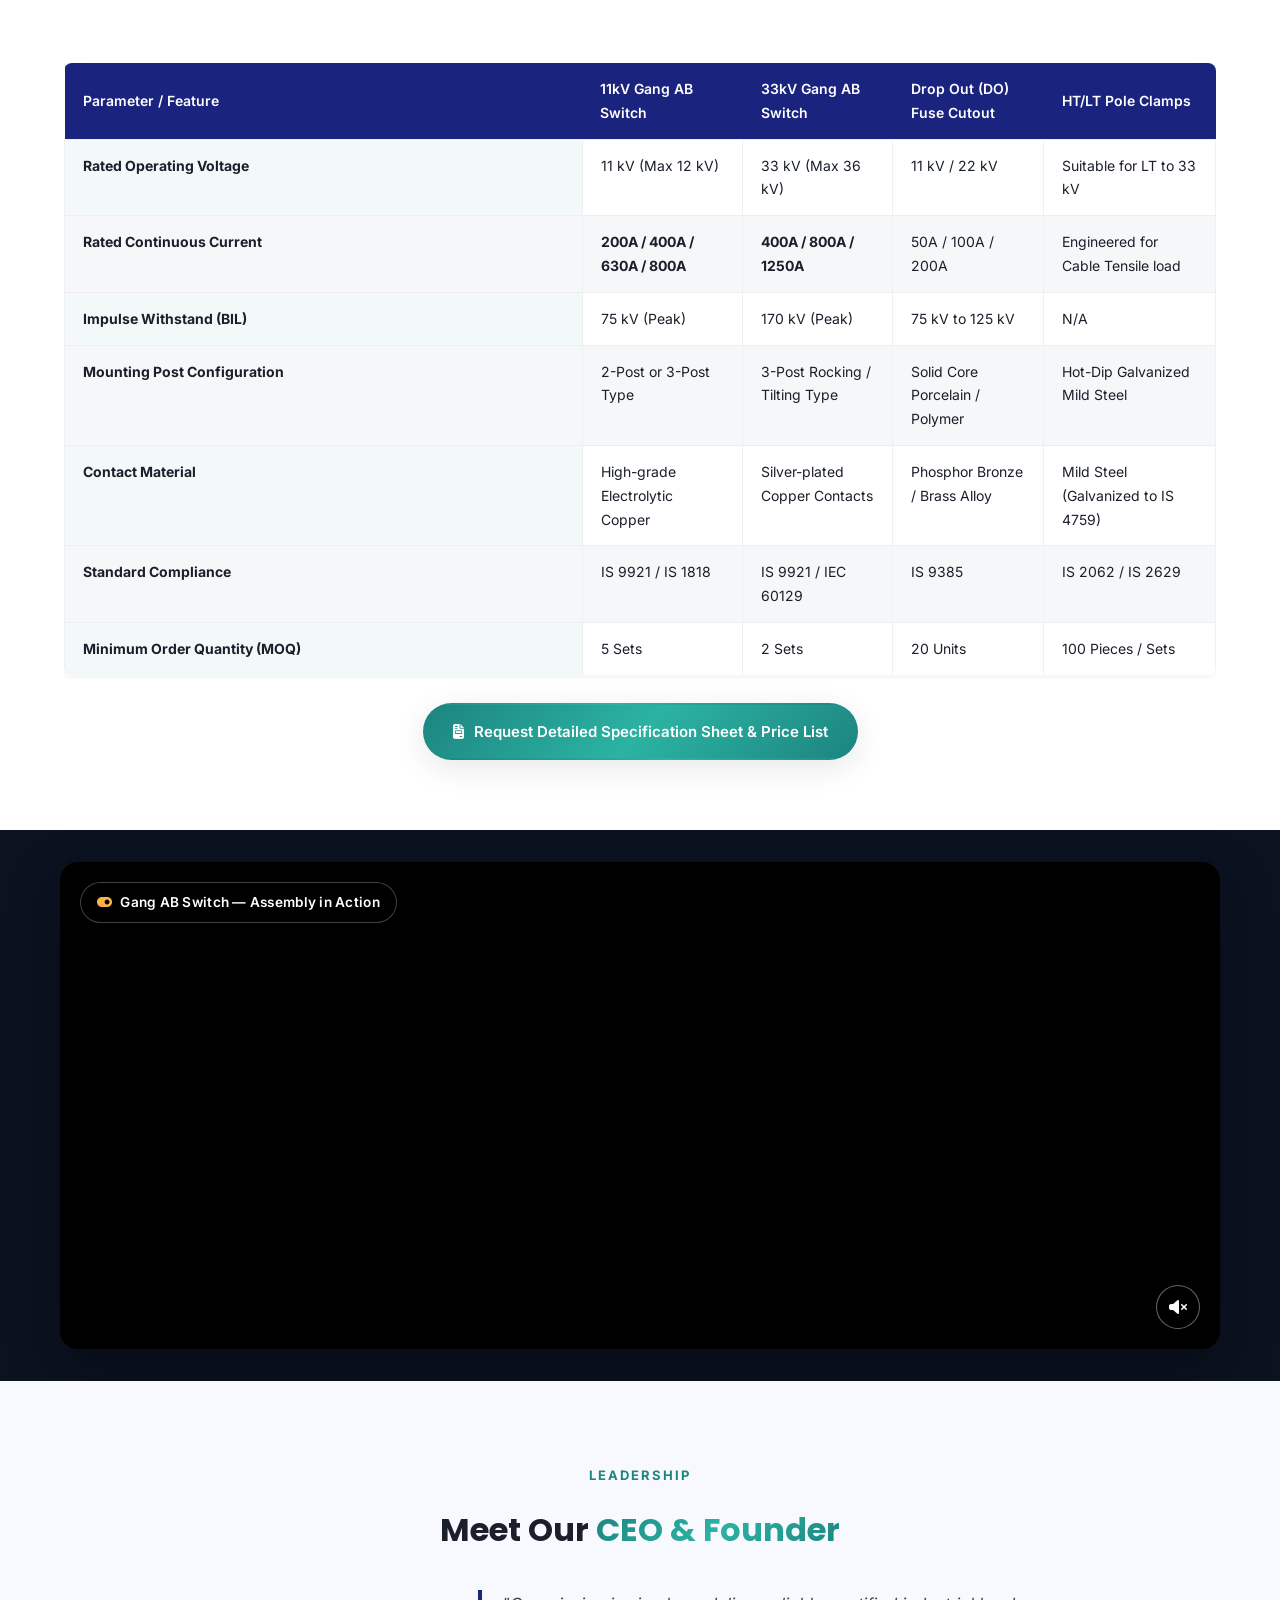
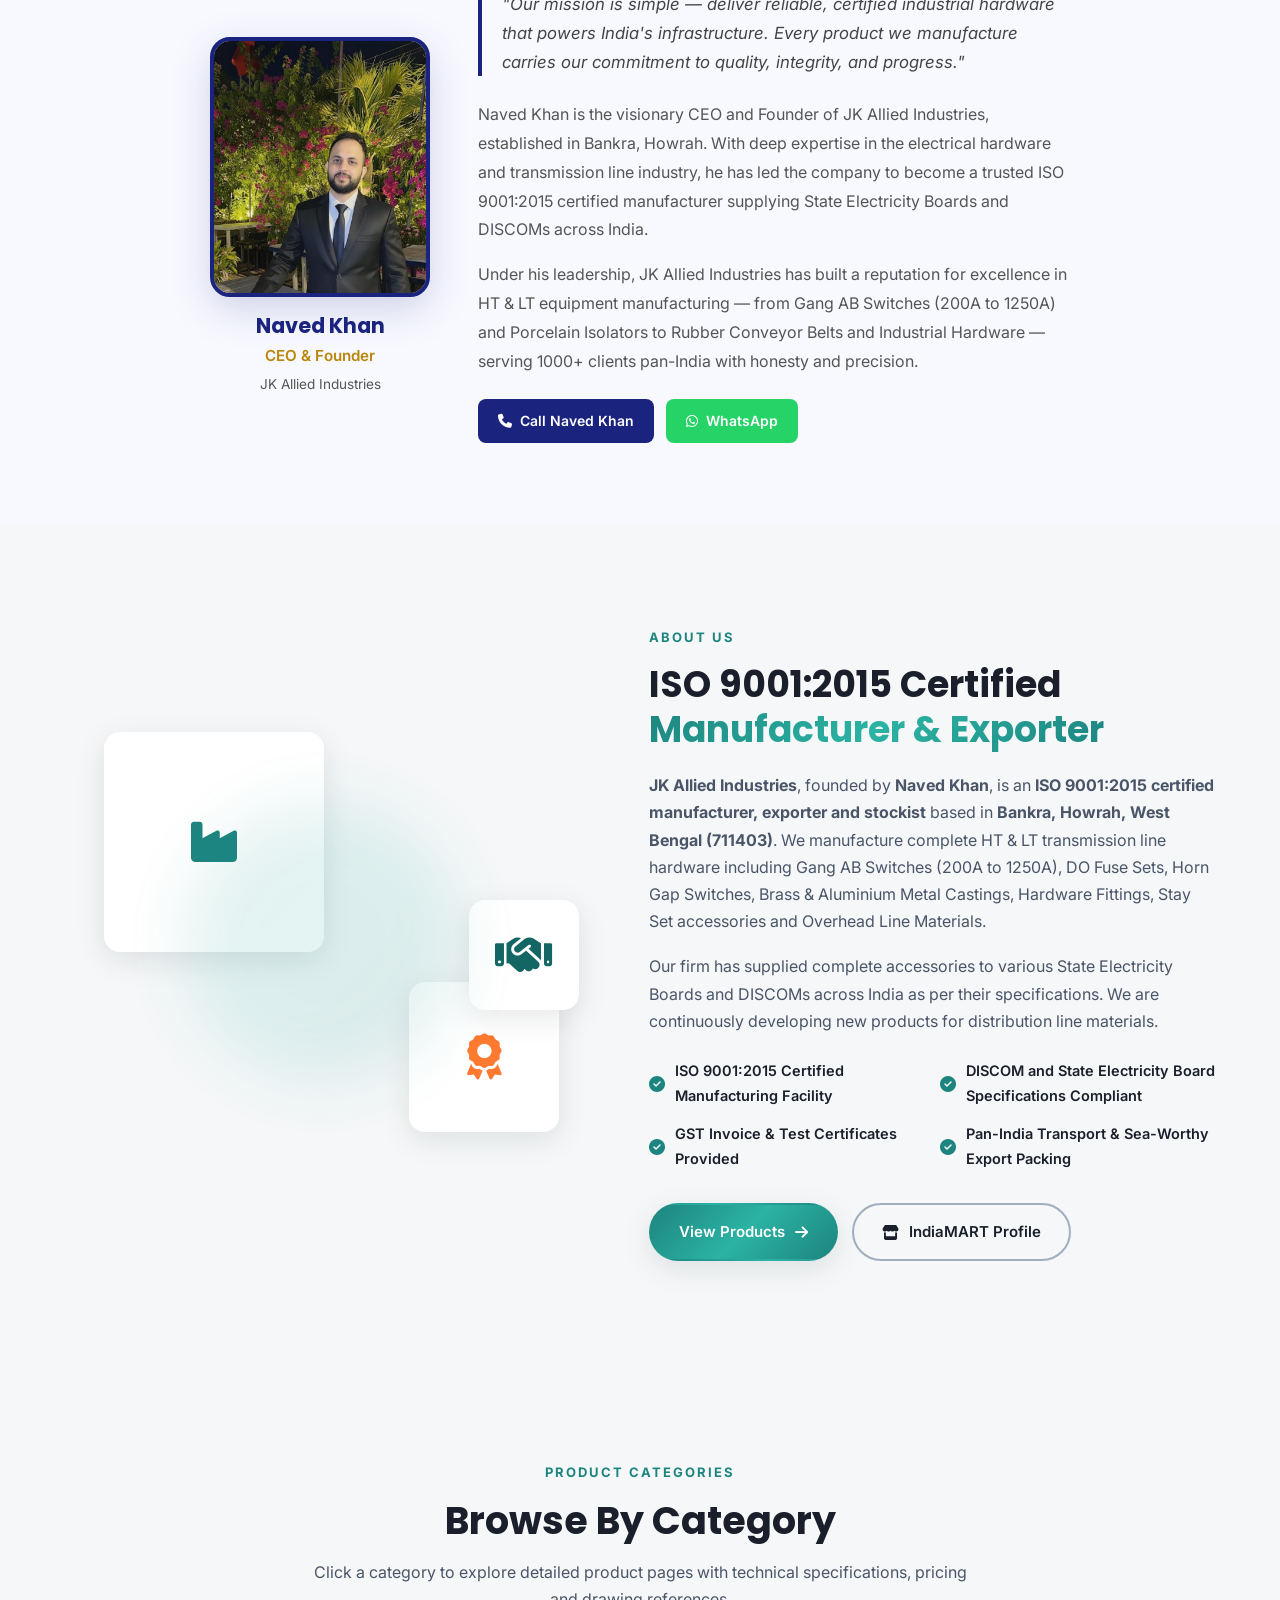
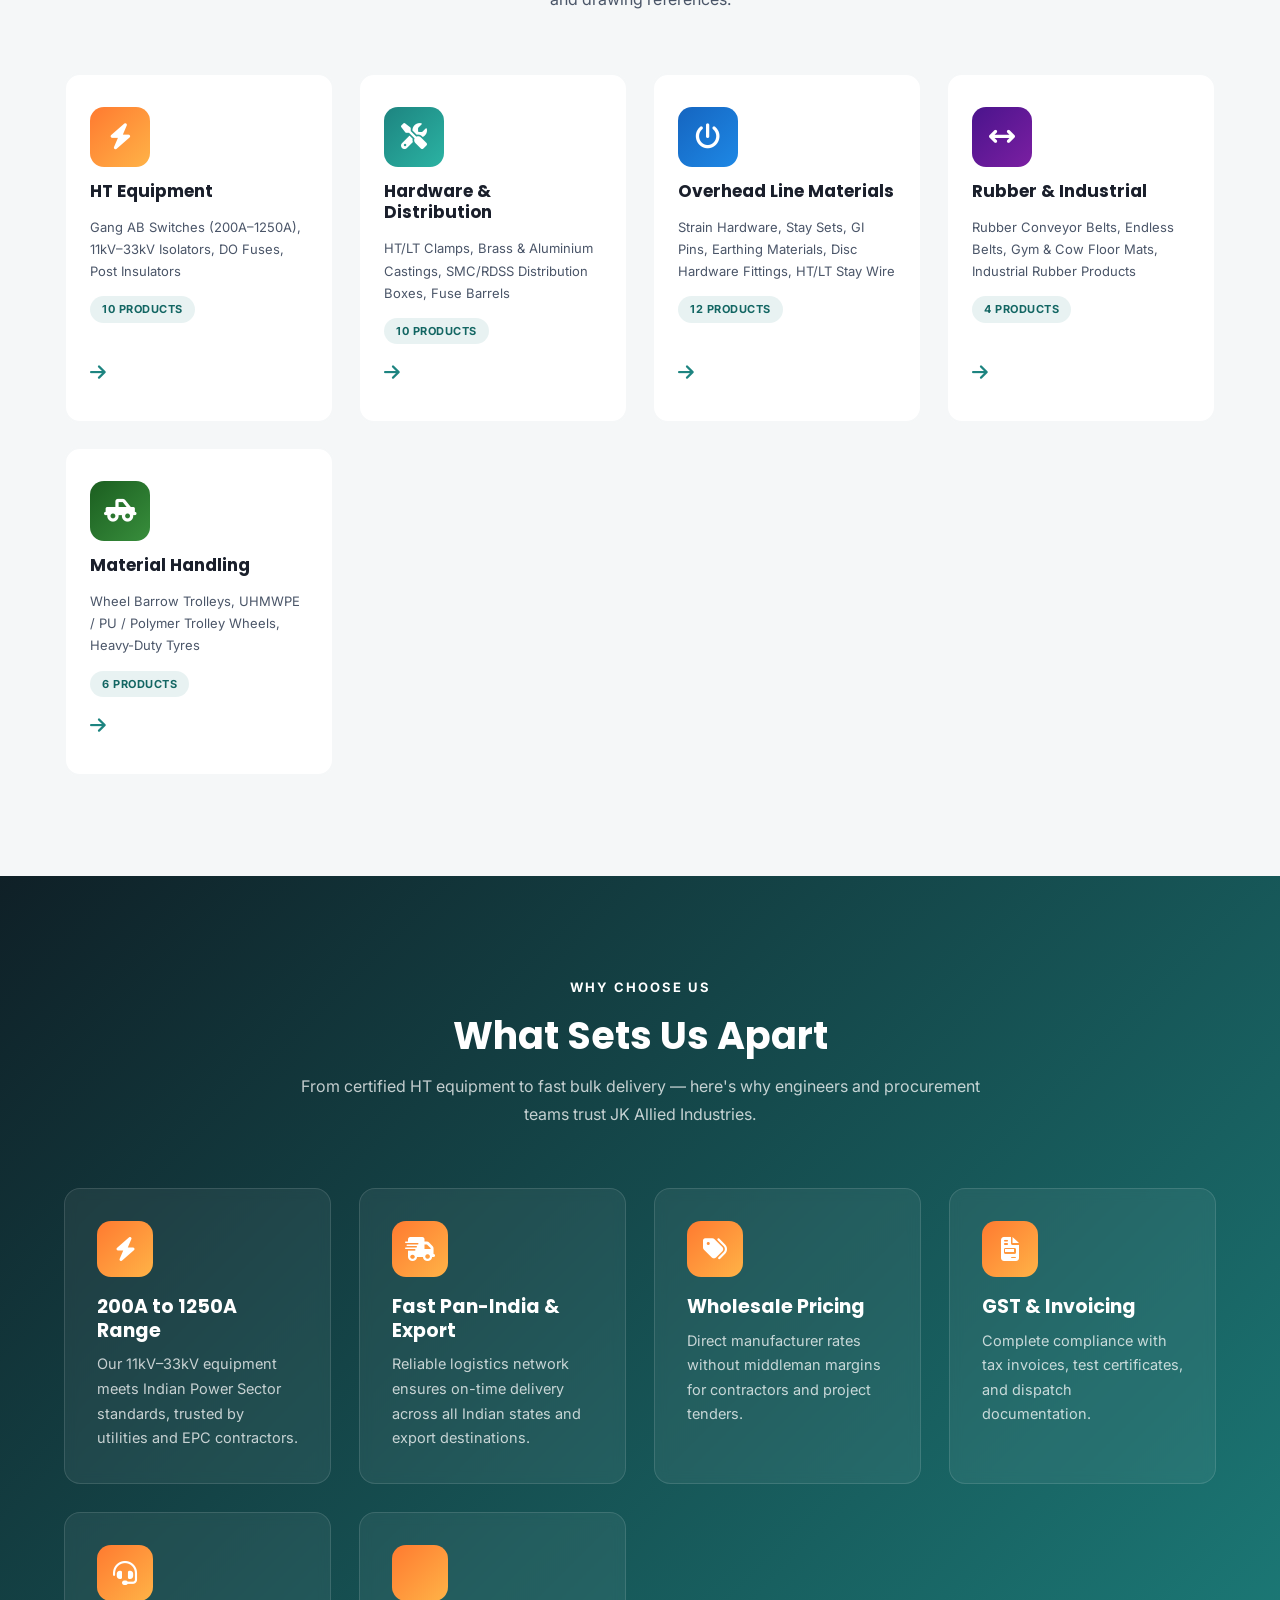
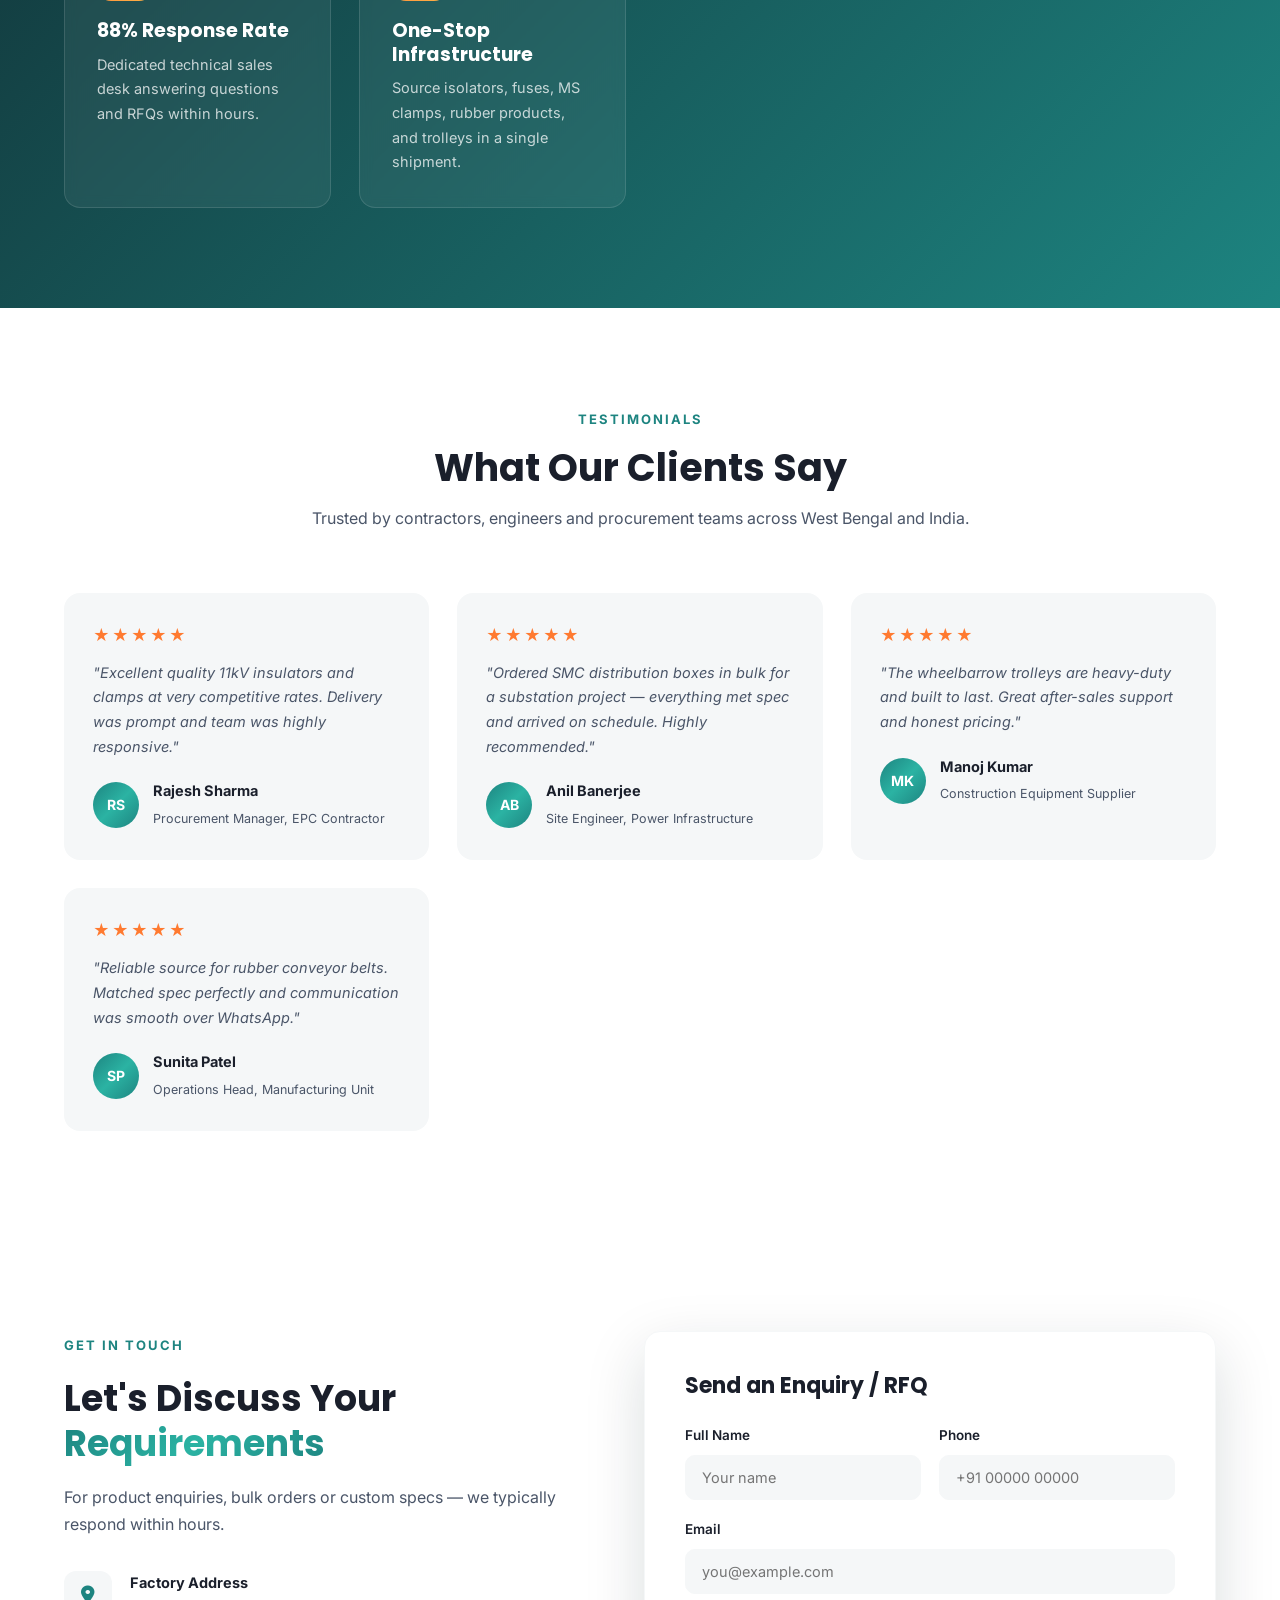
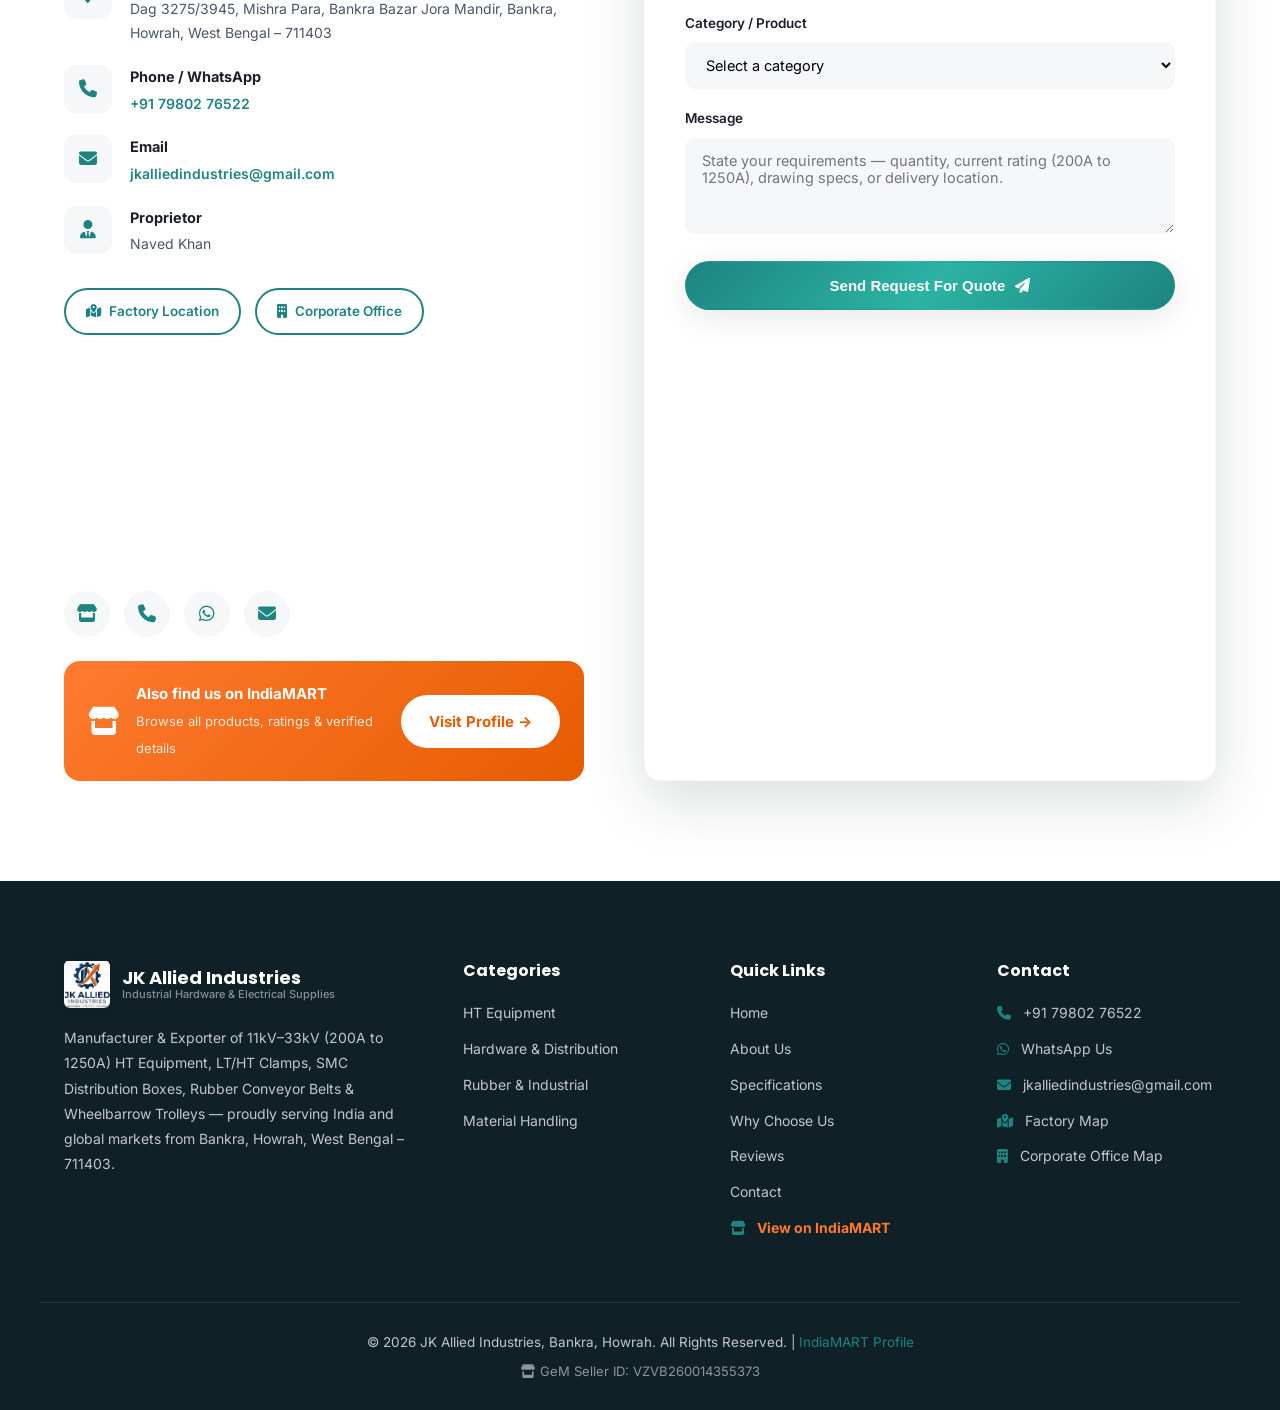
==== commit 739efb05: "Add files via upload" ====
--- a/index.html
+++ b/index.html
@@ -43,7 +43,7 @@
 <meta name="twitter:description" content="ISO certified manufacturer &amp; exporter of Gang AB Switches (200A to 1250A), Isolators, DO Fuses, Clamps &amp; Industrial Hardware.">
 <meta name="twitter:image" content="https://www.jkalliedindustries.com/hero-bg.jpg">
 
-<!-- ✅ VALIDATED LOCAL BUSINESS & CATALOG SCHEMA -->
+<!-- ✅ FULLY VALIDATED LOCAL BUSINESS & PRODUCT SCHEMA -->
 <script type="application/ld+json">
 {
   "@context": "https://schema.org",
@@ -80,96 +80,103 @@
   "contactPoint": {
     "@type": "ContactPoint",
     "telephone": "+917980276522",
-    "contactType": "Sales & Enquiry",
+    "contactType": "Sales & Bulk Orders",
     "availableLanguage": ["English","Hindi","Bengali"],
     "areaServed": ["IN", "Worldwide"]
   },
   "areaServed": { "@type": "Country", "name": "India" },
   "founder": { "@type": "Person", "name": "Naved Khan" },
-  "sameAs": ["https://www.indiamart.com/jkalliedindustries-bankra/"],
+  "sameAs": [
+    "https://www.indiamart.com/jkalliedindustries-bankra/"
+  ],
   "hasOfferCatalog": {
     "@type": "OfferCatalog",
-    "name": "HT & LT Electrical Line Equipment",
+    "name": "HT & LT Transmission Hardware Products",
     "itemListElement": [
       {
-        "@type": "Product",
-        "name": "Gang AB Switch (11kV to 33kV, 200A to 1250A)",
-        "description": "200A to 1250A Gang Operated Air Break Switches for overhead power lines and substations as per IS 9921.",
-        "image": "https://www.jkalliedindustries.com/hero-bg.jpg",
-        "brand": { "@type": "Brand", "name": "JK Allied Industries" },
-        "offers": {
-          "@type": "AggregateOffer",
+        "@type": "Offer",
+        "itemOffered": {
+          "@type": "Product",
+          "name": "11kV–33kV Gang AB Switch (200A to 1250A)",
+          "image": "https://www.jkalliedindustries.com/hero-bg.jpg",
+          "description": "200A, 400A, 630A, 800A, and 1250A Gang Operated Air Break Switches for overhead distribution lines and substations. Built as per IS 9921 / IS 1818 standards.",
+          "brand": { "@type": "Brand", "name": "JK Allied Industries" }
+        },
+        "priceSpecification": {
+          "@type": "PriceSpecification",
           "priceCurrency": "INR",
-          "lowPrice": "4500",
-          "highPrice": "28500",
-          "offerCount": "10",
-          "priceValidUntil": "2027-12-31",
-          "availability": "https://schema.org/InStock"
-        }
+          "price": "4500"
+        },
+        "priceValidUntil": "2027-12-31",
+        "availability": "https://schema.org/InStock"
       },
       {
-        "@type": "Product",
-        "name": "11kV–33kV Porcelain Isolator",
-        "description": "High voltage porcelain pin and post isolators for distribution substations.",
-        "image": "https://www.jkalliedindustries.com/hero-bg.jpg",
-        "brand": { "@type": "Brand", "name": "JK Allied Industries" },
-        "offers": {
-          "@type": "AggregateOffer",
+        "@type": "Offer",
+        "itemOffered": {
+          "@type": "Product",
+          "name": "11kV–33kV Porcelain Isolators",
+          "image": "https://www.jkalliedindustries.com/hero-bg.jpg",
+          "description": "Post & Disc high-voltage porcelain isolators with hot-dip galvanized steel mounting channels for distribution lines.",
+          "brand": { "@type": "Brand", "name": "JK Allied Industries" }
+        },
+        "priceSpecification": {
+          "@type": "PriceSpecification",
           "priceCurrency": "INR",
-          "lowPrice": "850",
-          "highPrice": "6500",
-          "offerCount": "5",
-          "priceValidUntil": "2027-12-31",
-          "availability": "https://schema.org/InStock"
-        }
+          "price": "850"
+        },
+        "priceValidUntil": "2027-12-31",
+        "availability": "https://schema.org/InStock"
       },
       {
-        "@type": "Product",
-        "name": "Drop Out Fuse (DO Fuse Set)",
-        "description": "11kV and 22kV Drop Out Fuse Sets for overhead distribution lines.",
-        "image": "https://www.jkalliedindustries.com/hero-bg.jpg",
-        "brand": { "@type": "Brand", "name": "JK Allied Industries" },
-        "offers": {
-          "@type": "AggregateOffer",
+        "@type": "Offer",
+        "itemOffered": {
+          "@type": "Product",
+          "name": "HT & LT Mild Steel Clamps",
+          "image": "https://www.jkalliedindustries.com/hero-bg.jpg",
+          "description": "Heavy-duty hot-dip galvanized MS pole clamps, D-shackle clamps, and PG clamps for DISCOM overhead installations.",
+          "brand": { "@type": "Brand", "name": "JK Allied Industries" }
+        },
+        "priceSpecification": {
+          "@type": "PriceSpecification",
           "priceCurrency": "INR",
-          "lowPrice": "1200",
-          "highPrice": "4500",
-          "offerCount": "5",
-          "priceValidUntil": "2027-12-31",
-          "availability": "https://schema.org/InStock"
-        }
+          "price": "150"
+        },
+        "priceValidUntil": "2027-12-31",
+        "availability": "https://schema.org/InStock"
       },
       {
-        "@type": "Product",
-        "name": "SMC Distribution Box",
-        "description": "Weatherproof SMC & RDSS LT distribution boxes per WBSEDCL standards.",
-        "image": "https://www.jkalliedindustries.com/hero-bg.jpg",
-        "brand": { "@type": "Brand", "name": "JK Allied Industries" },
-        "offers": {
-          "@type": "AggregateOffer",
+        "@type": "Offer",
+        "itemOffered": {
+          "@type": "Product",
+          "name": "11kV Drop Out Fuse Sets (DO Fuse)",
+          "image": "https://www.jkalliedindustries.com/hero-bg.jpg",
+          "description": "Solid core porcelain / polymer 11kV DO fuse cut-out sets with high-grade copper alloy contacts.",
+          "brand": { "@type": "Brand", "name": "JK Allied Industries" }
+        },
+        "priceSpecification": {
+          "@type": "PriceSpecification",
           "priceCurrency": "INR",
-          "lowPrice": "2200",
-          "highPrice": "9500",
-          "offerCount": "4",
-          "priceValidUntil": "2027-12-31",
-          "availability": "https://schema.org/InStock"
-        }
+          "price": "1200"
+        },
+        "priceValidUntil": "2027-12-31",
+        "availability": "https://schema.org/InStock"
       },
       {
-        "@type": "Product",
-        "name": "LT & HT Mild Steel Clamps",
-        "description": "Hot-dip galvanized MS pole clamps for power transmission lines.",
-        "image": "https://www.jkalliedindustries.com/hero-bg.jpg",
-        "brand": { "@type": "Brand", "name": "JK Allied Industries" },
-        "offers": {
-          "@type": "AggregateOffer",
+        "@type": "Offer",
+        "itemOffered": {
+          "@type": "Product",
+          "name": "SMC & RDSS LT Distribution Box",
+          "image": "https://www.jkalliedindustries.com/hero-bg.jpg",
+          "description": "Weatherproof SMC distribution boxes engineered to WBSEDCL and RDSS scheme specifications.",
+          "brand": { "@type": "Brand", "name": "JK Allied Industries" }
+        },
+        "priceSpecification": {
+          "@type": "PriceSpecification",
           "priceCurrency": "INR",
-          "lowPrice": "150",
-          "highPrice": "1250",
-          "offerCount": "12",
-          "priceValidUntil": "2027-12-31",
-          "availability": "https://schema.org/InStock"
-        }
+          "price": "2200"
+        },
+        "priceValidUntil": "2027-12-31",
+        "availability": "https://schema.org/InStock"
       }
     ]
   }
@@ -184,28 +191,23 @@
   "mainEntity": [
     {
       "@type": "Question",
-      "name": "Where is JK Allied Industries located?",
-      "acceptedAnswer": { "@type": "Answer", "text": "JK Allied Industries is located at Dag 3275/3945, Mishra Para, Bankra Bazar, Bankra, Howrah, West Bengal – 711403, India." }
+      "name": "What ratings of Gang AB Switches do you manufacture?",
+      "acceptedAnswer": { "@type": "Answer", "text": "We manufacture 11kV, 22kV, and 33kV Gang Operated Air Break (AB) Switches with current ratings from 200A up to 1250A (200A, 400A, 630A, 800A, and 1250A) in both 2-post and 3-post configurations." }
     },
     {
       "@type": "Question",
-      "name": "Do you supply Gang AB Switches and 11kV Isolators pan-India?",
-      "acceptedAnswer": { "@type": "Answer", "text": "Yes, JK Allied Industries manufactures, supplies and exports Gang AB Switches (200A to 1250A), 11kV–33kV Isolators, DO Fuse Sets and all HT/LT transmission line hardware across India and international markets." }
+      "name": "Are your electrical components approved for DISCOMs and State Electricity Boards?",
+      "acceptedAnswer": { "@type": "Answer", "text": "Yes, our products comply with IS 9921 and IS 1818 standards and are manufactured per specifications of WBSEDCL and various State Electricity Boards across India." }
     },
     {
       "@type": "Question",
-      "name": "Is JK Allied Industries ISO certified?",
-      "acceptedAnswer": { "@type": "Answer", "text": "Yes, JK Allied Industries is ISO 9001:2015 certified and approved by State Electricity Boards and DISCOMs across India." }
+      "name": "What is the Minimum Order Quantity (MOQ) and lead time for bulk orders?",
+      "acceptedAnswer": { "@type": "Answer", "text": "MOQ starts from 5 to 10 sets for heavy HT equipment and bulk quantity for clamps. Standard orders dispatch within 48 to 72 hours via pan-India logistics." }
     },
     {
       "@type": "Question",
-      "name": "Do you supply WBSEDCL approved SMC distribution boxes?",
-      "acceptedAnswer": { "@type": "Answer", "text": "Yes, we manufacture and supply SMC and RDSS LT distribution boxes as per WBSEDCL specifications. GST invoice provided on all orders." }
-    },
-    {
-      "@type": "Question",
-      "name": "How can I get a bulk quote from JK Allied Industries?",
-      "acceptedAnswer": { "@type": "Answer", "text": "Call or WhatsApp +91 79802 76522, email jkalliedindustries@gmail.com, or fill the enquiry form on our website. We respond within hours." }
+      "name": "Do you offer export packing and documentation?",
+      "acceptedAnswer": { "@type": "Answer", "text": "Yes, we handle international export packing in wooden crates and sea-worthy wrapping with complete GST, invoice, and inspection documentation." }
     }
   ]
 }
@@ -336,7 +338,7 @@
 <!-- Technical Specifications Section -->
 <section id="specifications" style="padding: 70px 0; background: #fff;">
   <div class="container">
-    <div class="section-head">
+    <div class="section-head aos">
       <span class="section-tag center">Engineering Precision</span>
       <h2>Technical Specifications &amp; Parameters</h2>
       <p>Direct manufacturer data sheets for Gang Operated Air Break Switches (200A to 1250A) and HT line components.</p>
@@ -448,7 +450,7 @@
     <div style="display:flex;align-items:center;gap:48px;flex-wrap:wrap;justify-content:center;">
       <div style="flex-shrink:0;text-align:center;">
         <div style="width:220px;height:260px;border-radius:20px;overflow:hidden;box-shadow:0 12px 40px rgba(26,35,126,.18);border:4px solid #1a237e;">
-          <img src="founder.png" alt="Naved Khan - CEO & Founder JK Allied Industries" style="width:100%;height:100%;object-fit:cover;object-position:top;">
+          <img src="founder.png" alt="Naved Khan - CEO &amp; Founder JK Allied Industries" style="width:100%;height:100%;object-fit:cover;object-position:top;">
         </div>
         <div style="margin-top:16px;">
           <h3 style="margin:0;font-size:1.3rem;color:#1a237e;">Naved Khan</h3>
@@ -478,7 +480,7 @@
 <!-- About -->
 <section class="about" id="about">
   <div class="container about-inner">
-    <div class="about-visual">
+    <div class="about-visual aos">
       <div class="about-img-wrap">
         <div class="about-img-box box1"><i class="fa-solid fa-industry"></i></div>
         <div class="about-img-box box2"><i class="fa-solid fa-award"></i></div>
@@ -486,7 +488,7 @@
         <div class="about-circle"></div>
       </div>
     </div>
-    <div class="about-content">
+    <div class="about-content aos">
       <span class="section-tag">About Us</span>
       <h2>ISO 9001:2015 Certified <span class="gradient-text">Manufacturer &amp; Exporter</span></h2>
       <p><strong>JK Allied Industries</strong>, founded by <strong>Naved Khan</strong>, is an <strong>ISO 9001:2015 certified manufacturer, exporter and stockist</strong> based in <strong>Bankra, Howrah, West Bengal (711403)</strong>. We manufacture complete HT &amp; LT transmission line hardware including Gang AB Switches (200A to 1250A), DO Fuse Sets, Horn Gap Switches, Brass &amp; Aluminium Metal Castings, Hardware Fittings, Stay Set accessories and Overhead Line Materials.</p>
@@ -508,7 +510,7 @@
 <!-- Product Categories -->
 <section id="categories" style="padding:100px 0; background:var(--gray-100);">
   <div class="container">
-    <div class="section-head">
+    <div class="section-head aos">
       <span class="section-tag center">Product Categories</span>
       <h2>Browse By Category</h2>
       <p>Click a category to explore detailed product pages with technical specifications, pricing and drawing references.</p>
@@ -556,18 +558,18 @@
 <!-- Why Choose Us -->
 <section class="why-us" id="why-us">
   <div class="container">
-    <div class="section-head light">
+    <div class="section-head light aos">
       <span class="section-tag center">Why Choose Us</span>
       <h2>What Sets Us Apart</h2>
       <p>From certified HT equipment to fast bulk delivery — here's why engineers and procurement teams trust JK Allied Industries.</p>
     </div>
     <div class="why-grid">
-      <div class="why-card"><div class="why-icon"><i class="fa-solid fa-bolt"></i></div><h3>200A to 1250A Range</h3><p>Our 11kV–33kV equipment meets Indian Power Sector standards, trusted by utilities and EPC contractors.</p></div>
-      <div class="why-card"><div class="why-icon"><i class="fa-solid fa-truck-fast"></i></div><h3>Fast Pan-India &amp; Export</h3><p>Reliable logistics network ensures on-time delivery across all Indian states and export destinations.</p></div>
-      <div class="why-card"><div class="why-icon"><i class="fa-solid fa-tags"></i></div><h3>Wholesale Pricing</h3><p>Direct manufacturer rates without middleman margins for contractors and project tenders.</p></div>
-      <div class="why-card"><div class="why-icon"><i class="fa-solid fa-file-invoice"></i></div><h3>GST &amp; Invoicing</h3><p>Complete compliance with tax invoices, test certificates, and dispatch documentation.</p></div>
-      <div class="why-card"><div class="why-icon"><i class="fa-solid fa-headset"></i></div><h3>88% Response Rate</h3><p>Dedicated technical sales desk answering questions and RFQs within hours.</p></div>
-      <div class="why-card"><div class="why-icon"><i class="fa-solid fa-boxes-stacked"></i></div><h3>One-Stop Infrastructure</h3><p>Source isolators, fuses, MS clamps, rubber products, and trolleys in a single shipment.</p></div>
+      <div class="why-card aos"><div class="why-icon"><i class="fa-solid fa-bolt"></i></div><h3>200A to 1250A Range</h3><p>Our 11kV–33kV equipment meets Indian Power Sector standards, trusted by utilities and EPC contractors.</p></div>
+      <div class="why-card aos"><div class="why-icon"><i class="fa-solid fa-truck-fast"></i></div><h3>Fast Pan-India &amp; Export</h3><p>Reliable logistics network ensures on-time delivery across all Indian states and export destinations.</p></div>
+      <div class="why-card aos"><div class="why-icon"><i class="fa-solid fa-tags"></i></div><h3>Wholesale Pricing</h3><p>Direct manufacturer rates without middleman margins for contractors and project tenders.</p></div>
+      <div class="why-card aos"><div class="why-icon"><i class="fa-solid fa-file-invoice"></i></div><h3>GST &amp; Invoicing</h3><p>Complete compliance with tax invoices, test certificates, and dispatch documentation.</p></div>
+      <div class="why-card aos"><div class="why-icon"><i class="fa-solid fa-headset"></i></div><h3>88% Response Rate</h3><p>Dedicated technical sales desk answering questions and RFQs within hours.</p></div>
+      <div class="why-card aos"><div class="why-icon"><i class="fa-boxes-stacked"></i></div><h3>One-Stop Infrastructure</h3><p>Source isolators, fuses, MS clamps, rubber products, and trolleys in a single shipment.</p></div>
     </div>
   </div>
 </section>
@@ -575,16 +577,16 @@
 <!-- Reviews -->
 <section class="reviews" id="reviews">
   <div class="container">
-    <div class="section-head">
+    <div class="section-head aos">
       <span class="section-tag center">Testimonials</span>
       <h2>What Our Clients Say</h2>
       <p>Trusted by contractors, engineers and procurement teams across West Bengal and India.</p>
     </div>
     <div class="reviews-track">
-      <div class="review-card"><div class="stars">★★★★★</div><p>"Excellent quality 11kV insulators and clamps at very competitive rates. Delivery was prompt and team was highly responsive."</p><div class="reviewer"><div class="avatar">RS</div><div><strong>Rajesh Sharma</strong><span>Procurement Manager, EPC Contractor</span></div></div></div>
-      <div class="review-card"><div class="stars">★★★★★</div><p>"Ordered SMC distribution boxes in bulk for a substation project — everything met spec and arrived on schedule. Highly recommended."</p><div class="reviewer"><div class="avatar">AB</div><div><strong>Anil Banerjee</strong><span>Site Engineer, Power Infrastructure</span></div></div></div>
-      <div class="review-card"><div class="stars">★★★★★</div><p>"The wheelbarrow trolleys are heavy-duty and built to last. Great after-sales support and honest pricing."</p><div class="reviewer"><div class="avatar">MK</div><div><strong>Manoj Kumar</strong><span>Construction Equipment Supplier</span></div></div></div>
-      <div class="review-card"><div class="stars">★★★★★</div><p>"Reliable source for rubber conveyor belts. Matched spec perfectly and communication was smooth over WhatsApp."</p><div class="reviewer"><div class="avatar">SP</div><div><strong>Sunita Patel</strong><span>Operations Head, Manufacturing Unit</span></div></div></div>
+      <div class="review-card aos"><div class="stars">★★★★★</div><p>"Excellent quality 11kV insulators and clamps at very competitive rates. Delivery was prompt and team was highly responsive."</p><div class="reviewer"><div class="avatar">RS</div><div><strong>Rajesh Sharma</strong><span>Procurement Manager, EPC Contractor</span></div></div></div>
+      <div class="review-card aos"><div class="stars">★★★★★</div><p>"Ordered SMC distribution boxes in bulk for a substation project — everything met spec and arrived on schedule. Highly recommended."</p><div class="reviewer"><div class="avatar">AB</div><div><strong>Anil Banerjee</strong><span>Site Engineer, Power Infrastructure</span></div></div></div>
+      <div class="review-card aos"><div class="stars">★★★★★</div><p>"The wheelbarrow trolleys are heavy-duty and built to last. Great after-sales support and honest pricing."</p><div class="reviewer"><div class="avatar">MK</div><div><strong>Manoj Kumar</strong><span>Construction Equipment Supplier</span></div></div></div>
+      <div class="review-card aos"><div class="stars">★★★★★</div><p>"Reliable source for rubber conveyor belts. Matched spec perfectly and communication was smooth over WhatsApp."</p><div class="reviewer"><div class="avatar">SP</div><div><strong>Sunita Patel</strong><span>Operations Head, Manufacturing Unit</span></div></div></div>
     </div>
   </div>
 </section>
@@ -592,7 +594,7 @@
 <!-- Contact -->
 <section class="contact" id="contact">
   <div class="container contact-inner">
-    <div class="contact-info">
+    <div class="contact-info aos">
       <span class="section-tag">Get In Touch</span>
       <h2>Let's Discuss Your <span class="gradient-text">Requirements</span></h2>
       <p>For product enquiries, bulk orders or custom specs — we typically respond within hours.</p>
@@ -625,7 +627,7 @@
         <a href="https://www.indiamart.com/jkalliedindustries-bankra/" target="_blank" rel="noopener" class="btn" style="background:#fff;color:#e65c00;font-weight:700;border:none;flex-shrink:0;">Visit Profile →</a>
       </div>
     </div>
-    <form class="contact-form" id="contactForm">
+    <form class="contact-form aos" id="contactForm">
       <h3>Send an Enquiry / RFQ</h3>
       <div class="form-row">
         <div class="form-group"><label for="name">Full Name</label><input type="text" id="name" name="name" required placeholder="Your name"></div>
@@ -635,7 +637,7 @@
       <div class="form-group">
         <label for="product">Category / Product</label>
         <select id="product" name="product">
-          <option value="">Select a category</option>
+          <option value="" selected>Select a category</option>
           <optgroup label="HT Equipment">
             <option>11kV Gang AB Switch (200A / 400A / 630A / 800A)</option>
             <option>33kV Gang AB Switch (400A / 800A / 1250A)</option>
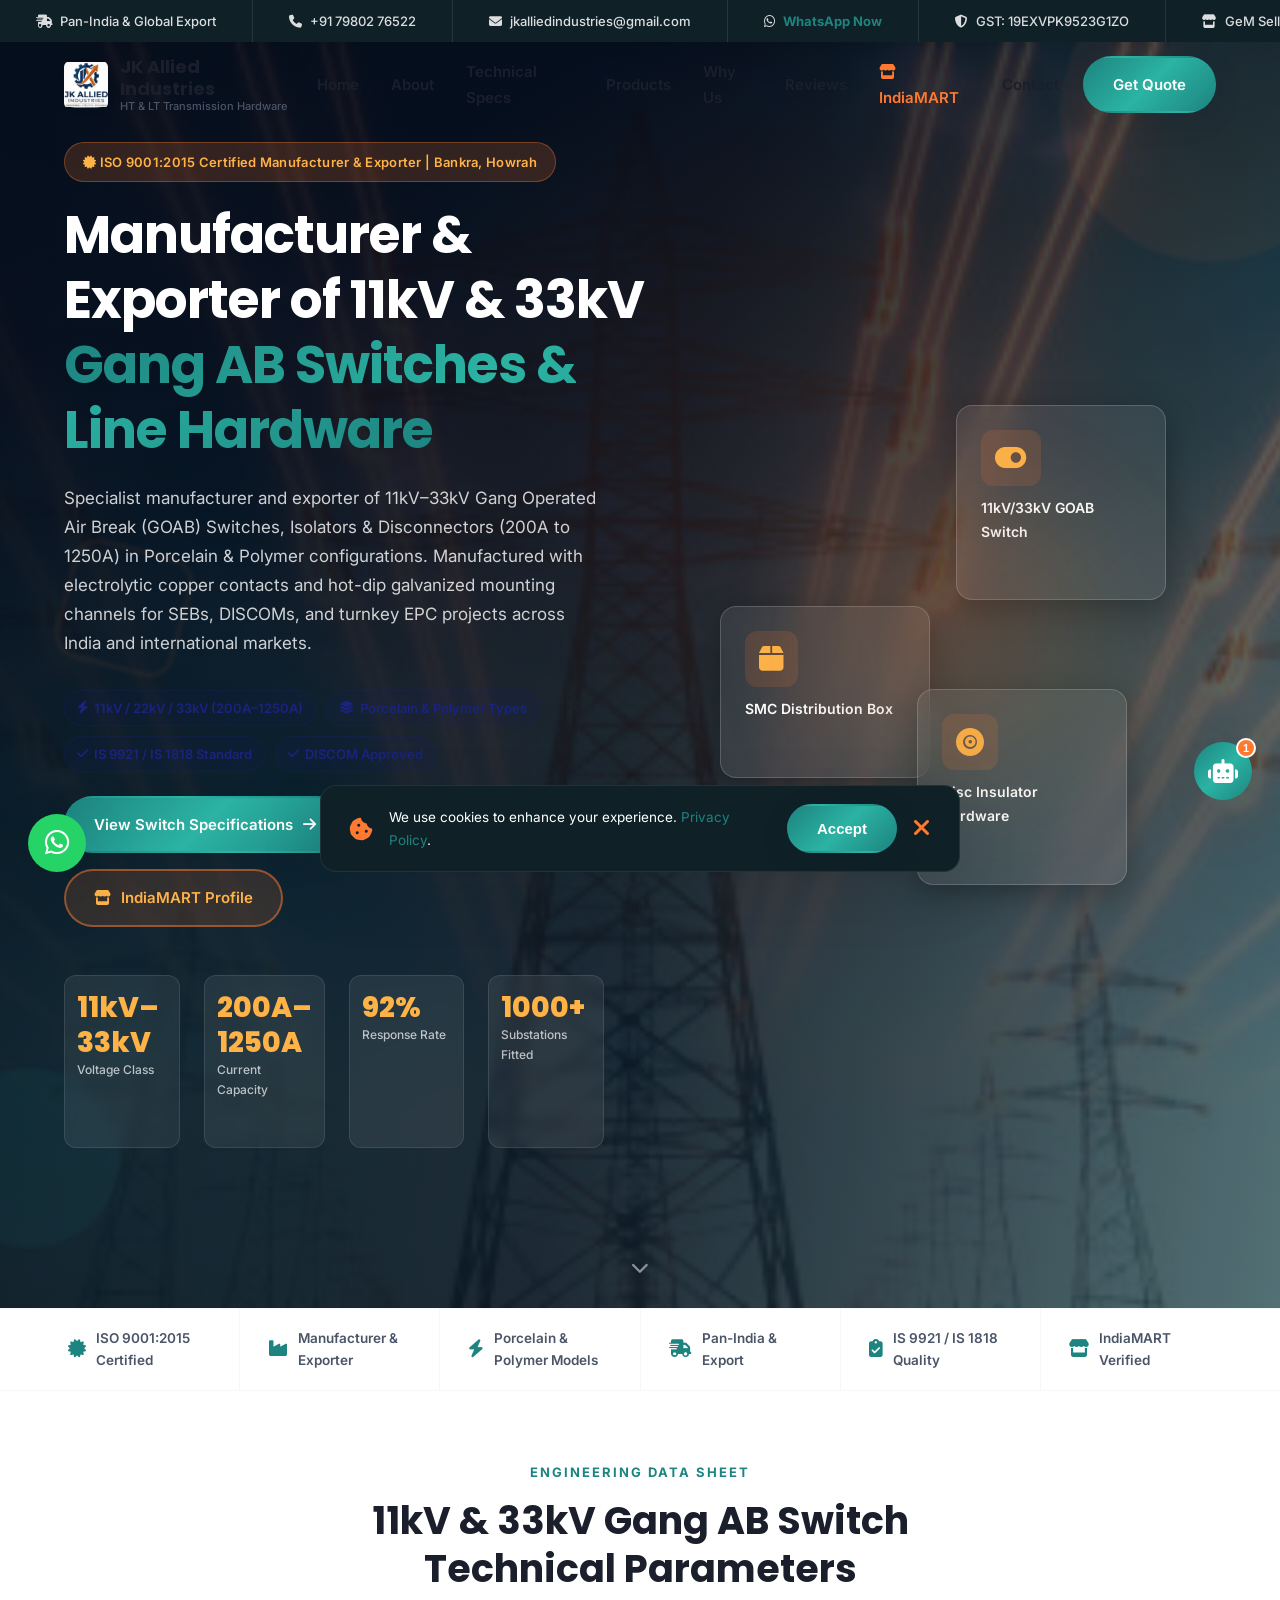
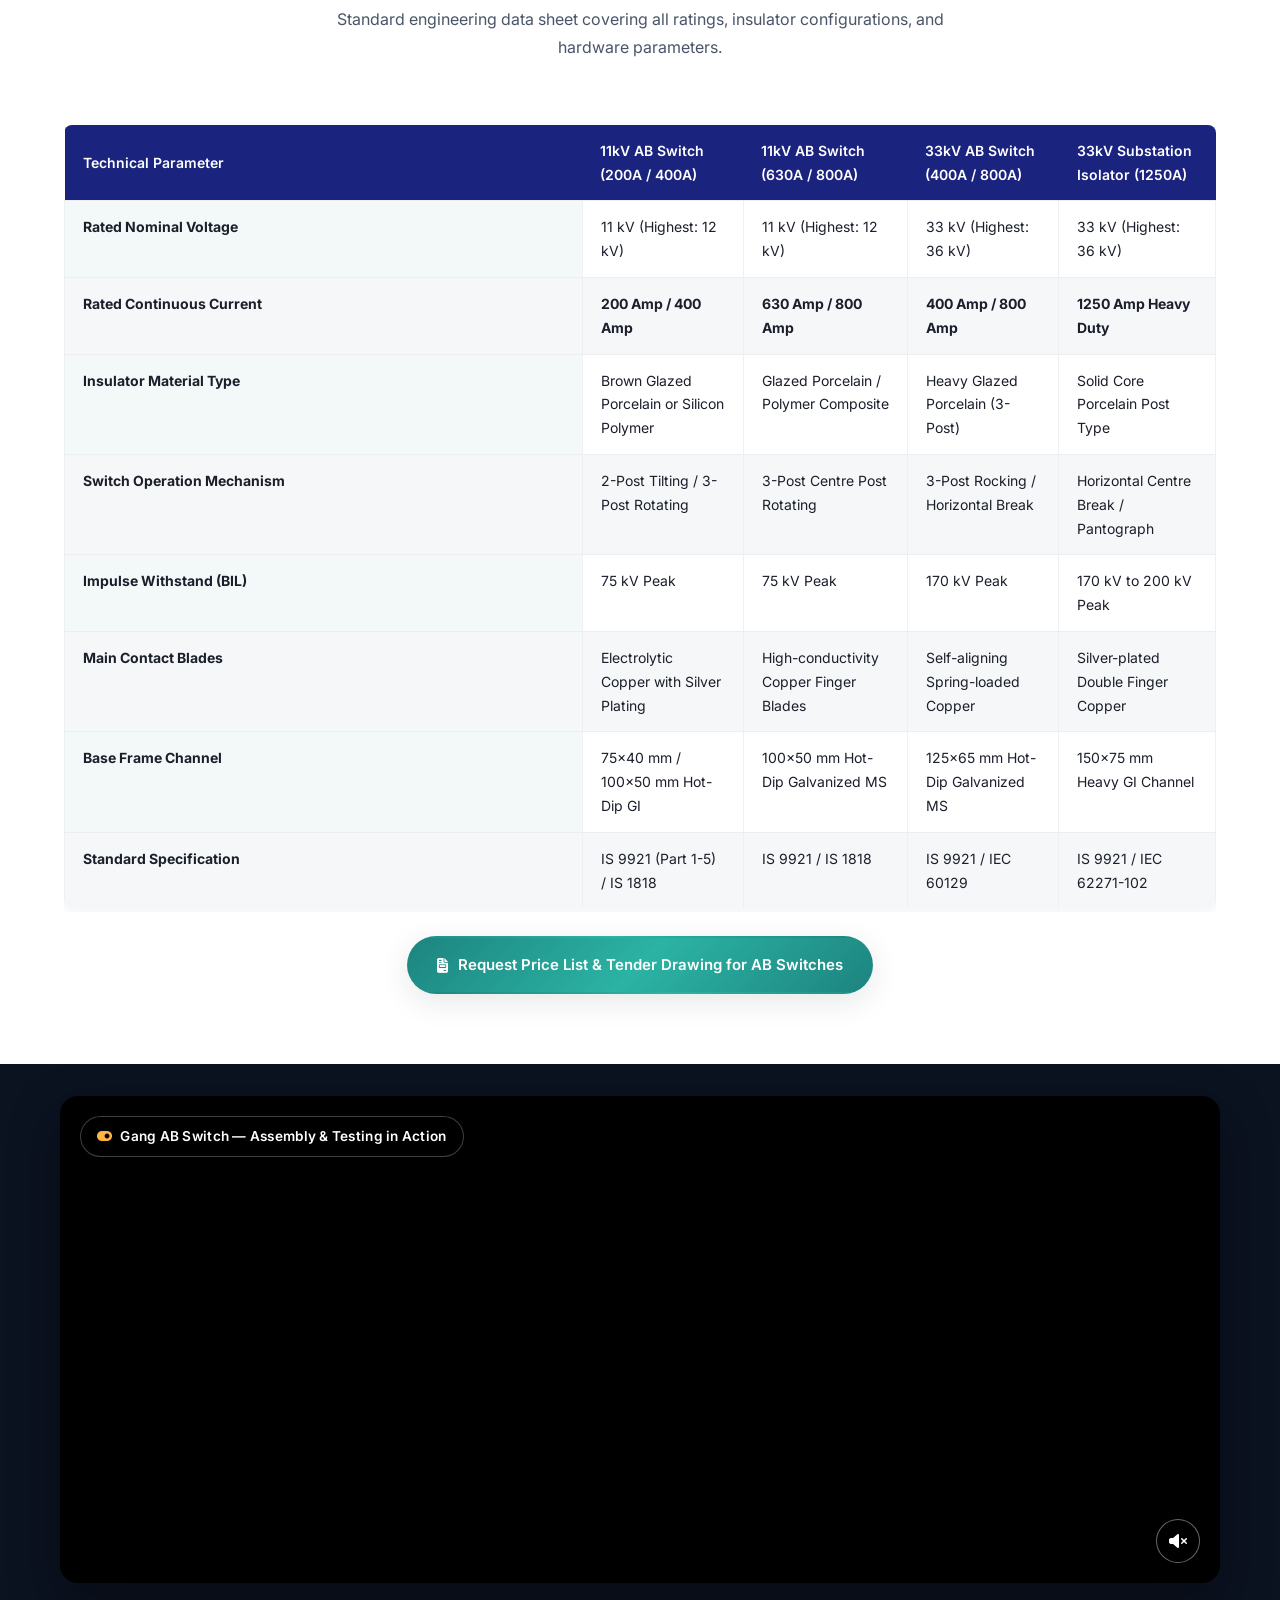
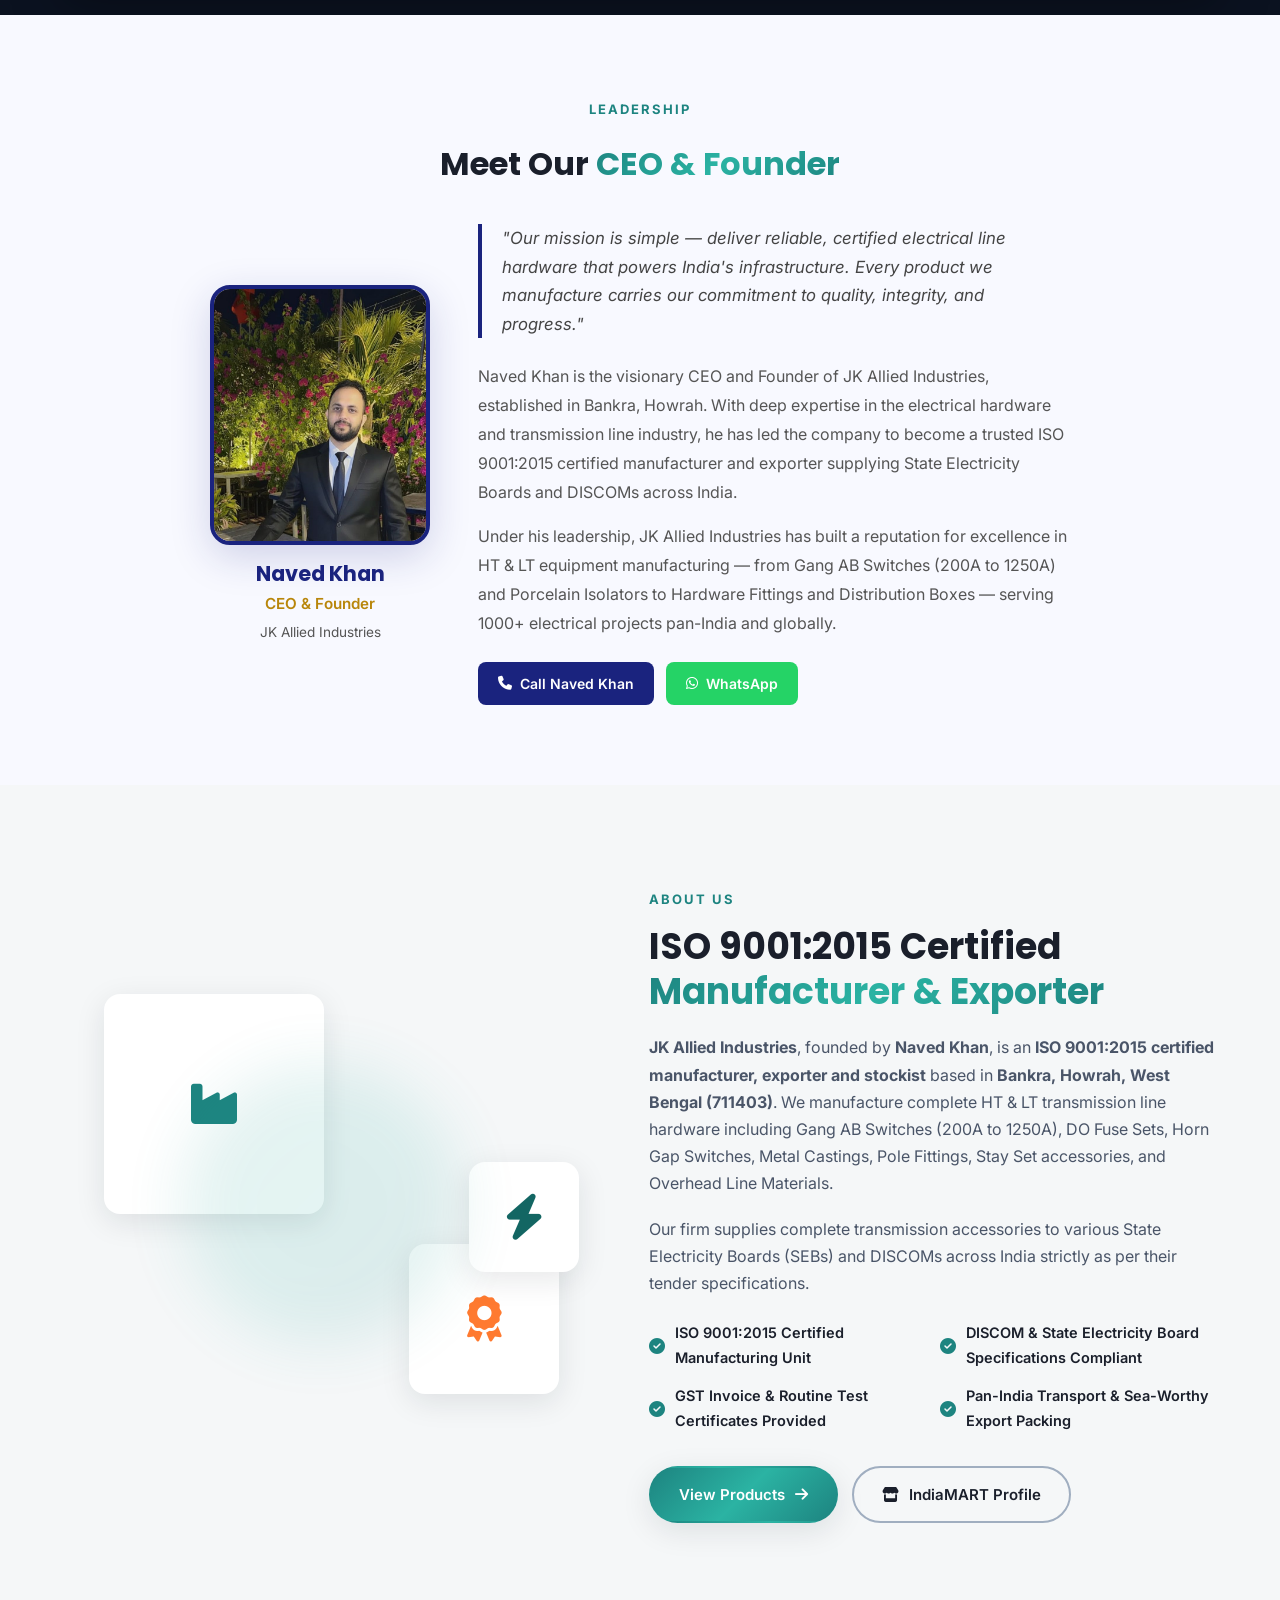
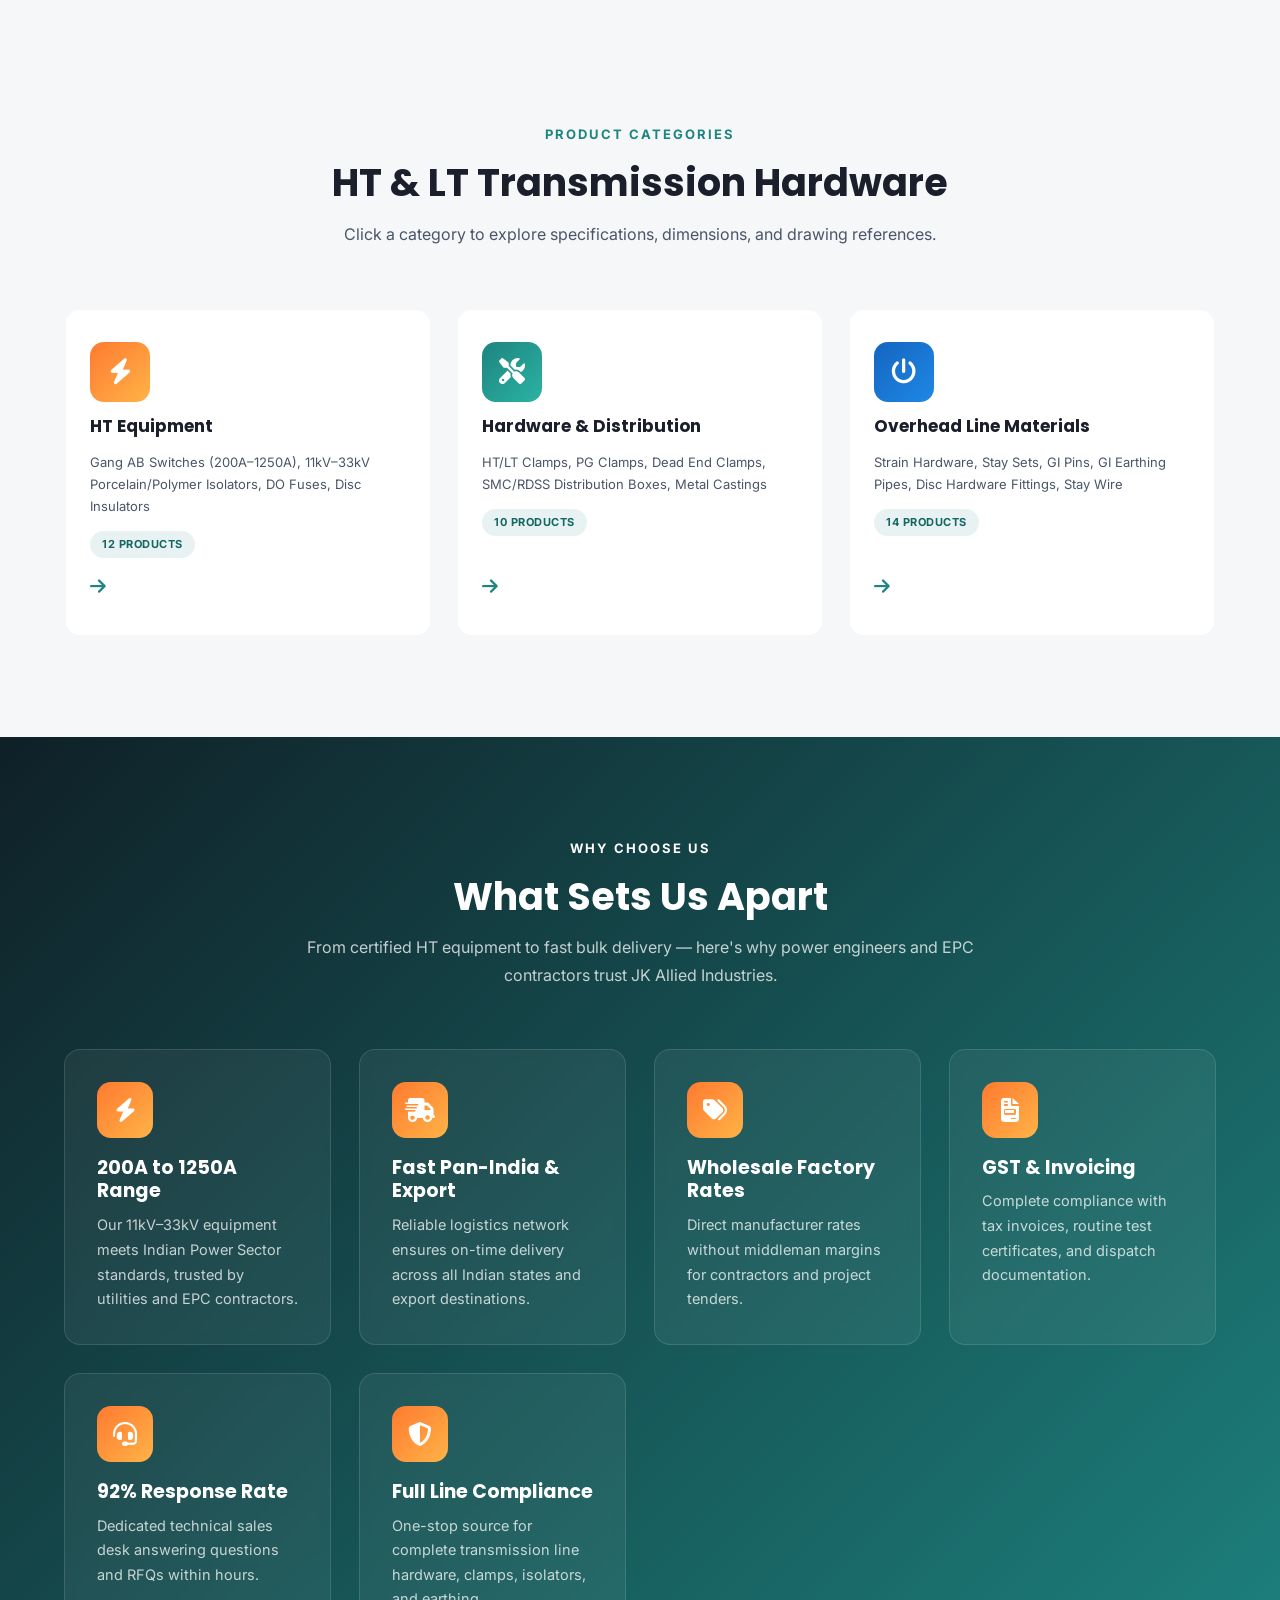
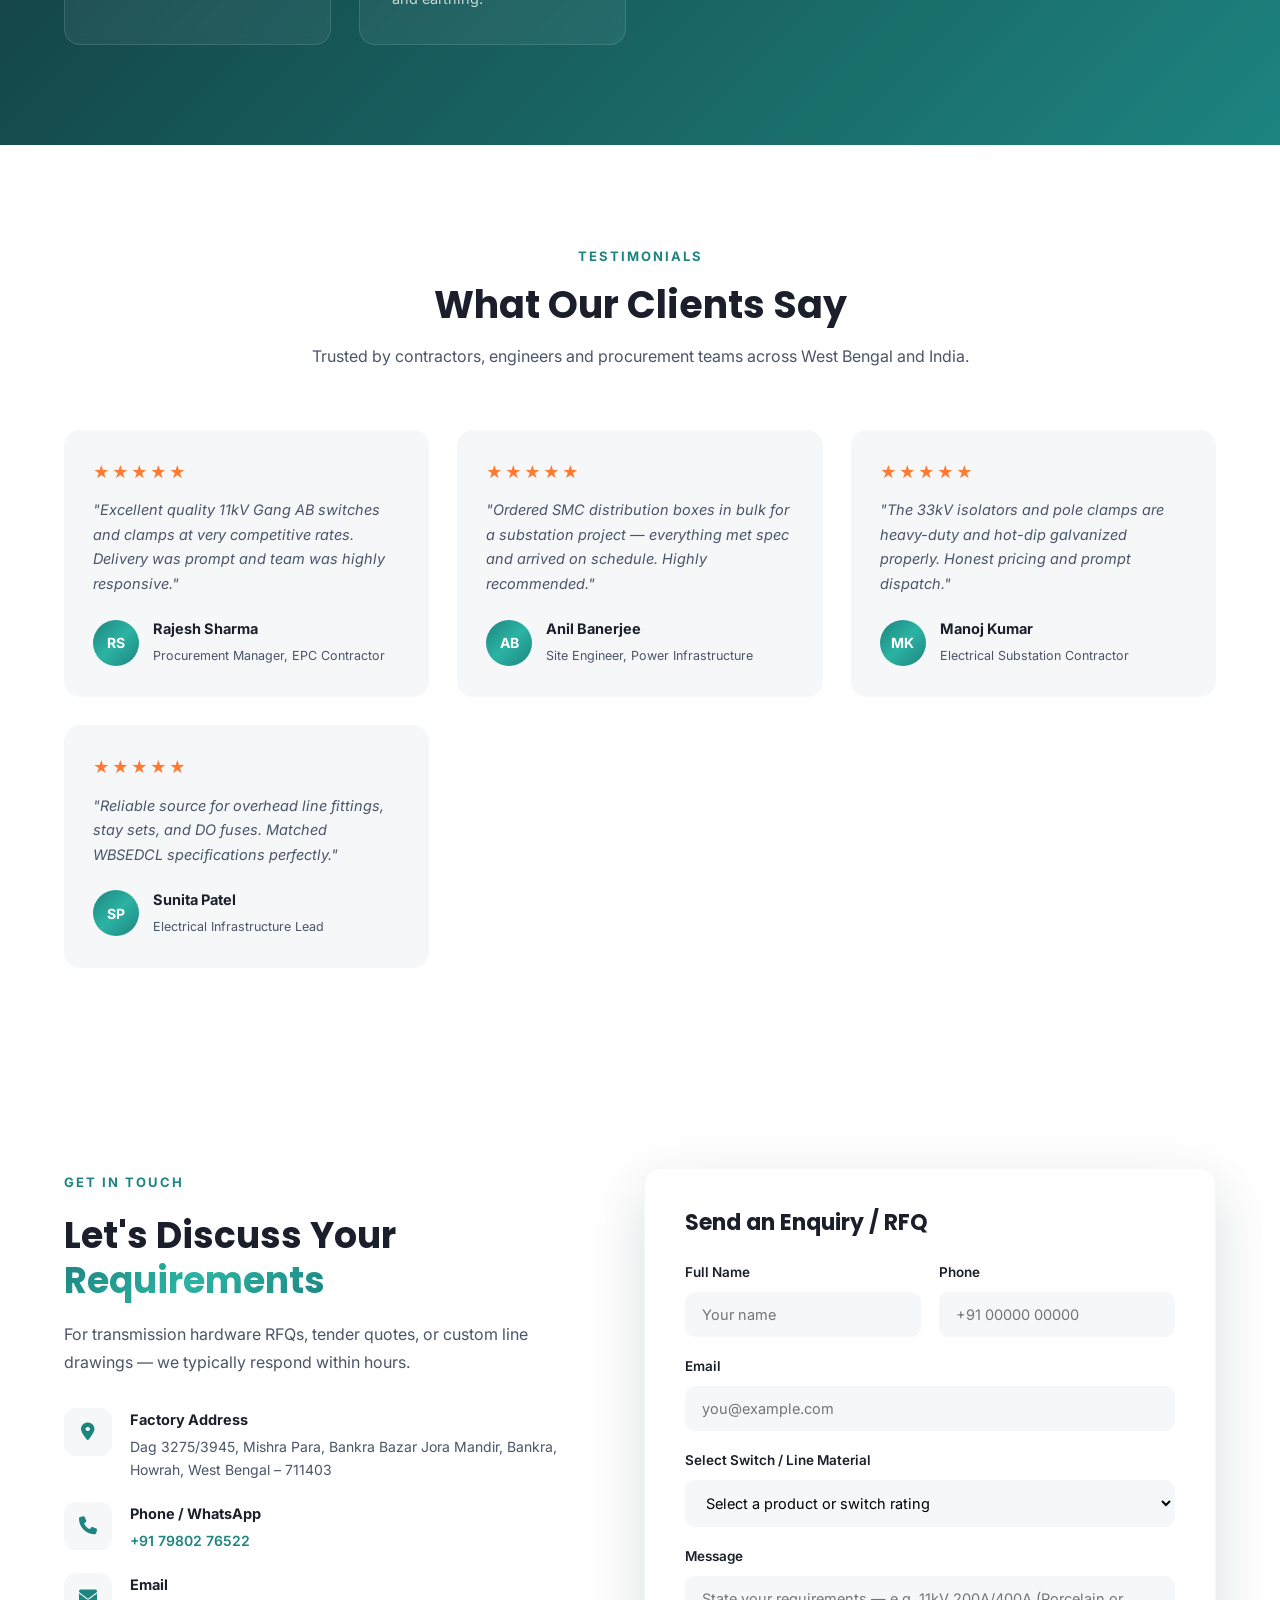
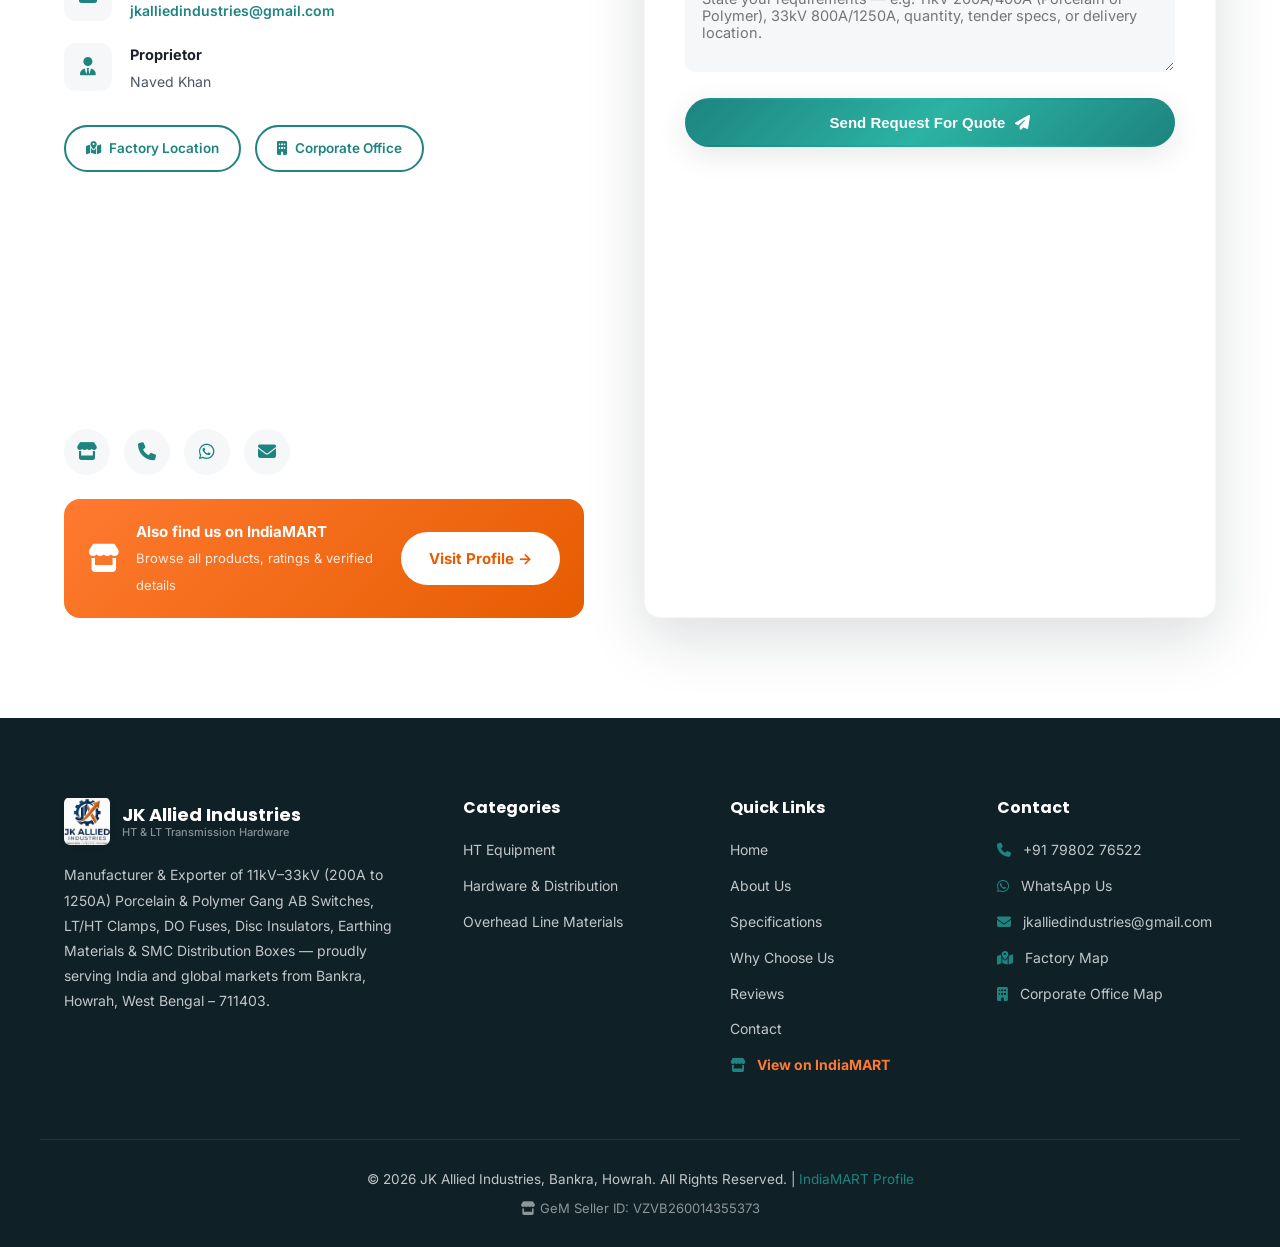
==== commit 36604a9e: "Add files via upload" ====
--- a/index.html
+++ b/index.html
@@ -13,9 +13,9 @@
 
 <meta name="viewport" content="width=device-width, initial-scale=1.0">
 
-<!-- ✅ PRIMARY SEO META TAGS -->
-<title>Gang AB Switch Manufacturer &amp; Exporter | JK Allied Industries</title>
-<meta name="description" content="ISO 9001:2015 certified manufacturer &amp; exporter of 11kV–33kV (200A to 1250A) Gang AB Switches, HT/LT clamps &amp; isolators in Howrah. Direct factory wholesale pricing.">
+<!-- ✅ PRIMARY SEO META TAGS (Manufacturer & Exporter + Full AB Switch Range) -->
+<title>Gang AB Switch Manufacturer &amp; Exporter | 11kV–33kV Line Hardware</title>
+<meta name="description" content="ISO 9001:2015 certified manufacturer &amp; exporter of 11kV–33kV (200A to 1250A) Gang Operated Air Break (GOAB) switches, porcelain/polymer isolators &amp; line hardware in Howrah.">
 <meta name="author" content="JK Allied Industries, Bankra, Howrah">
 <meta name="robots" content="index, follow, max-snippet:-1, max-image-preview:large, max-video-preview:-1">
 <link rel="canonical" href="https://www.jkalliedindustries.com/">
@@ -32,27 +32,27 @@
 <meta property="og:type" content="website">
 <meta property="og:url" content="https://www.jkalliedindustries.com/">
 <meta property="og:title" content="Gang AB Switch Manufacturer &amp; Exporter | JK Allied Industries">
-<meta property="og:description" content="ISO 9001:2015 certified manufacturer &amp; exporter of HT/LT transmission line hardware, Gang AB Switches (200A-1250A), DO fuses, SMC boxes &amp; clamps from Howrah.">
+<meta property="og:description" content="ISO 9001:2015 certified manufacturer &amp; exporter of HT/LT transmission line hardware, 11kV–33kV GOAB switches (200A-1250A) in Porcelain &amp; Polymer, DO fuses &amp; clamps.">
 <meta property="og:image" content="https://www.jkalliedindustries.com/hero-bg.jpg">
 <meta property="og:locale" content="en_IN">
 <meta property="og:site_name" content="JK Allied Industries">
 
 <!-- ✅ TWITTER CARD -->
 <meta name="twitter:card" content="summary_large_image">
-<meta name="twitter:title" content="JK Allied Industries | HT Equipment Manufacturer &amp; Exporter">
-<meta name="twitter:description" content="ISO certified manufacturer &amp; exporter of Gang AB Switches (200A to 1250A), Isolators, DO Fuses, Clamps &amp; Industrial Hardware.">
+<meta name="twitter:title" content="HT &amp; LT Equipment Manufacturer &amp; Exporter | JK Allied Industries">
+<meta name="twitter:description" content="Manufacturer &amp; Exporter of Porcelain &amp; Polymer composite 11kV/33kV Gang AB switches (200A to 1250A), clamps &amp; line hardware.">
 <meta name="twitter:image" content="https://www.jkalliedindustries.com/hero-bg.jpg">
 
-<!-- ✅ FULLY VALIDATED LOCAL BUSINESS & PRODUCT SCHEMA -->
+<!-- ✅ MANUFACTURER & EXPORTER SCHEMA (Zero Errors, Fully Validated) -->
 <script type="application/ld+json">
 {
   "@context": "https://schema.org",
   "@type": "LocalBusiness",
   "@id": "https://www.jkalliedindustries.com/#business",
   "name": "JK Allied Industries",
-  "alternateName": "JK Allied",
+  "alternateName": ["JK Allied", "JK Allied Industries Manufacturer & Exporter"],
   "image": "https://www.jkalliedindustries.com/logo.png",
-  "description": "ISO 9001:2015 certified manufacturer, exporter and wholesale supplier of 11kV–33kV (200A to 1250A) Gang AB Switches, HT Isolators, DO Fuse Sets, SMC Distribution Boxes, LT/HT Clamps, Rubber Conveyor Belts and Material Handling Equipment.",
+  "description": "ISO 9001:2015 certified manufacturer, exporter and wholesale supplier of HT & LT transmission line hardware, 11kV–33kV (200A to 1250A) Gang Operated Air Break (GOAB) switches, Porcelain & Polymer Isolators, DO Fuse Cutouts, Pole Clamps and Distribution Boxes.",
   "url": "https://www.jkalliedindustries.com/",
   "telephone": "+917980276522",
   "email": "jkalliedindustries@gmail.com",
@@ -80,33 +80,27 @@
   "contactPoint": {
     "@type": "ContactPoint",
     "telephone": "+917980276522",
-    "contactType": "Sales & Bulk Orders",
+    "contactType": "Sales & Bulk Export Orders",
     "availableLanguage": ["English","Hindi","Bengali"],
     "areaServed": ["IN", "Worldwide"]
   },
   "areaServed": { "@type": "Country", "name": "India" },
   "founder": { "@type": "Person", "name": "Naved Khan" },
-  "sameAs": [
-    "https://www.indiamart.com/jkalliedindustries-bankra/"
-  ],
+  "sameAs": ["https://www.indiamart.com/jkalliedindustries-bankra/"],
   "hasOfferCatalog": {
     "@type": "OfferCatalog",
-    "name": "HT & LT Transmission Hardware Products",
+    "name": "HT & LT Air Break Switches & Line Hardware",
     "itemListElement": [
       {
         "@type": "Offer",
         "itemOffered": {
           "@type": "Product",
-          "name": "11kV–33kV Gang AB Switch (200A to 1250A)",
+          "name": "11kV 200A / 400A Porcelain Gang AB Switch",
           "image": "https://www.jkalliedindustries.com/hero-bg.jpg",
-          "description": "200A, 400A, 630A, 800A, and 1250A Gang Operated Air Break Switches for overhead distribution lines and substations. Built as per IS 9921 / IS 1818 standards.",
+          "description": "11kV 200 Amp and 400 Amp Gang Operated Air Break (GOAB) Switch with electrical porcelain post insulators per IS 9921.",
           "brand": { "@type": "Brand", "name": "JK Allied Industries" }
         },
-        "priceSpecification": {
-          "@type": "PriceSpecification",
-          "priceCurrency": "INR",
-          "price": "4500"
-        },
+        "priceSpecification": { "@type": "PriceSpecification", "priceCurrency": "INR", "price": "4800" },
         "priceValidUntil": "2027-12-31",
         "availability": "https://schema.org/InStock"
       },
@@ -114,16 +108,12 @@
         "@type": "Offer",
         "itemOffered": {
           "@type": "Product",
-          "name": "11kV–33kV Porcelain Isolators",
+          "name": "11kV Polymer / Silicon Composite Gang AB Switch",
           "image": "https://www.jkalliedindustries.com/hero-bg.jpg",
-          "description": "Post & Disc high-voltage porcelain isolators with hot-dip galvanized steel mounting channels for distribution lines.",
+          "description": "Lightweight, shatter-proof polymer composite insulator 11kV GOAB switch designed for pollution and coastal zones.",
           "brand": { "@type": "Brand", "name": "JK Allied Industries" }
         },
-        "priceSpecification": {
-          "@type": "PriceSpecification",
-          "priceCurrency": "INR",
-          "price": "850"
-        },
+        "priceSpecification": { "@type": "PriceSpecification", "priceCurrency": "INR", "price": "5200" },
         "priceValidUntil": "2027-12-31",
         "availability": "https://schema.org/InStock"
       },
@@ -131,16 +121,12 @@
         "@type": "Offer",
         "itemOffered": {
           "@type": "Product",
-          "name": "HT & LT Mild Steel Clamps",
+          "name": "33kV 400A / 630A / 800A Gang AB Switch",
           "image": "https://www.jkalliedindustries.com/hero-bg.jpg",
-          "description": "Heavy-duty hot-dip galvanized MS pole clamps, D-shackle clamps, and PG clamps for DISCOM overhead installations.",
+          "description": "33kV 3-Post outdoor rocking/tilting type Gang Air Break Disconnector switch with silver plated electrolytic copper contacts.",
           "brand": { "@type": "Brand", "name": "JK Allied Industries" }
         },
-        "priceSpecification": {
-          "@type": "PriceSpecification",
-          "priceCurrency": "INR",
-          "price": "150"
-        },
+        "priceSpecification": { "@type": "PriceSpecification", "priceCurrency": "INR", "price": "14500" },
         "priceValidUntil": "2027-12-31",
         "availability": "https://schema.org/InStock"
       },
@@ -148,16 +134,12 @@
         "@type": "Offer",
         "itemOffered": {
           "@type": "Product",
-          "name": "11kV Drop Out Fuse Sets (DO Fuse)",
+          "name": "33kV 1250A Heavy Duty Substation Grid Isolator Switch",
           "image": "https://www.jkalliedindustries.com/hero-bg.jpg",
-          "description": "Solid core porcelain / polymer 11kV DO fuse cut-out sets with high-grade copper alloy contacts.",
+          "description": "33kV 1250 Amp continuous duty substation bus isolator switch with hot-dip galvanized base channel frame.",
           "brand": { "@type": "Brand", "name": "JK Allied Industries" }
         },
-        "priceSpecification": {
-          "@type": "PriceSpecification",
-          "priceCurrency": "INR",
-          "price": "1200"
-        },
+        "priceSpecification": { "@type": "PriceSpecification", "priceCurrency": "INR", "price": "22500" },
         "priceValidUntil": "2027-12-31",
         "availability": "https://schema.org/InStock"
       },
@@ -165,16 +147,25 @@
         "@type": "Offer",
         "itemOffered": {
           "@type": "Product",
-          "name": "SMC & RDSS LT Distribution Box",
+          "name": "11kV & 22kV Drop Out (DO) Fuse Cutout Sets (Porcelain & Polymer)",
           "image": "https://www.jkalliedindustries.com/hero-bg.jpg",
-          "description": "Weatherproof SMC distribution boxes engineered to WBSEDCL and RDSS scheme specifications.",
+          "description": "Outdoor expulsion drop out fuse cutouts available in porcelain and polymer composite models.",
           "brand": { "@type": "Brand", "name": "JK Allied Industries" }
         },
-        "priceSpecification": {
-          "@type": "PriceSpecification",
-          "priceCurrency": "INR",
-          "price": "2200"
+        "priceSpecification": { "@type": "PriceSpecification", "priceCurrency": "INR", "price": "1250" },
+        "priceValidUntil": "2027-12-31",
+        "availability": "https://schema.org/InStock"
+      },
+      {
+        "@type": "Offer",
+        "itemOffered": {
+          "@type": "Product",
+          "name": "HT & LT Transmission Pole Clamps & Line Fittings",
+          "image": "https://www.jkalliedindustries.com/hero-bg.jpg",
+          "description": "Hot-dip galvanized MS D-shackle, bed joint, PG clamps, dead end clamps, and cross-arm fittings.",
+          "brand": { "@type": "Brand", "name": "JK Allied Industries" }
         },
+        "priceSpecification": { "@type": "PriceSpecification", "priceCurrency": "INR", "price": "180" },
         "priceValidUntil": "2027-12-31",
         "availability": "https://schema.org/InStock"
       }
@@ -191,23 +182,23 @@
   "mainEntity": [
     {
       "@type": "Question",
-      "name": "What ratings of Gang AB Switches do you manufacture?",
-      "acceptedAnswer": { "@type": "Answer", "text": "We manufacture 11kV, 22kV, and 33kV Gang Operated Air Break (AB) Switches with current ratings from 200A up to 1250A (200A, 400A, 630A, 800A, and 1250A) in both 2-post and 3-post configurations." }
+      "name": "What is the difference between Porcelain and Polymer Gang AB Switches?",
+      "acceptedAnswer": { "@type": "Answer", "text": "Porcelain Gang AB Switches use traditional glazed ceramic post insulators with high mechanical rigidity. Polymer (composite silicon) AB Switches are lightweight, shatter-proof, and offer superior hydrophobic performance in high-pollution and coastal environments." }
     },
     {
       "@type": "Question",
-      "name": "Are your electrical components approved for DISCOMs and State Electricity Boards?",
-      "acceptedAnswer": { "@type": "Answer", "text": "Yes, our products comply with IS 9921 and IS 1818 standards and are manufactured per specifications of WBSEDCL and various State Electricity Boards across India." }
+      "name": "What ratings of Gang AB Switches are manufactured by JK Allied Industries?",
+      "acceptedAnswer": { "@type": "Answer", "text": "We manufacture 11kV AB Switches in 200A, 400A, and 800A, and 33kV AB Switches in 400A, 630A, 800A, 1000A, and 1250A in 2-post tilting and 3-post rocking/rotating configurations." }
     },
     {
       "@type": "Question",
-      "name": "What is the Minimum Order Quantity (MOQ) and lead time for bulk orders?",
-      "acceptedAnswer": { "@type": "Answer", "text": "MOQ starts from 5 to 10 sets for heavy HT equipment and bulk quantity for clamps. Standard orders dispatch within 48 to 72 hours via pan-India logistics." }
+      "name": "Do you offer export packing and documentation for global shipments?",
+      "acceptedAnswer": { "@type": "Answer", "text": "Yes, we handle international export packing in wooden crates and sea-worthy wrapping with complete GST, invoice, and inspection documentation for overseas utility projects." }
     },
     {
       "@type": "Question",
-      "name": "Do you offer export packing and documentation?",
-      "acceptedAnswer": { "@type": "Answer", "text": "Yes, we handle international export packing in wooden crates and sea-worthy wrapping with complete GST, invoice, and inspection documentation." }
+      "name": "Are your GOAB switches compliant with State Electricity Board tenders?",
+      "acceptedAnswer": { "@type": "Answer", "text": "Yes, all switches are manufactured per IS 9921 / IS 1818 standards and WBSEDCL, BSPHCL, JBVNL, and other DISCOM utility guidelines." }
     }
   ]
 }
@@ -225,8 +216,8 @@
   .spec-table th, .spec-table td { padding: 14px 18px; border-bottom: 1px solid #eee; font-size: 14px; }
   .spec-table th { background: #1a237e; color: #fff; font-weight: 600; }
   .spec-table tr:last-child td { border-bottom: none; }
-  .compliance-strip { display: flex; flex-wrap: wrap; gap: 12px; margin-top: 20px; }
-  .comp-badge { display: inline-flex; align-items: center; gap: 6px; padding: 6px 14px; border-radius: 20px; font-size: 13px; font-weight: 600; background: rgba(26,35,126,0.08); color: #1a237e; border: 1px solid rgba(26,35,126,0.2); }
+  .compliance-strip { display: flex; flex-wrap: wrap; gap: 10px; margin-top: 18px; }
+  .comp-badge { display: inline-flex; align-items: center; gap: 6px; padding: 6px 12px; border-radius: 20px; font-size: 13px; font-weight: 600; background: rgba(26,35,126,0.08); color: #1a237e; border: 1px solid rgba(26,35,126,0.2); }
 </style>
 </head>
 <body>
@@ -263,7 +254,7 @@
   <div class="container header-inner">
     <a href="index.html" class="logo">
       <span class="logo-icon"><img src="logo.png" alt="JK Allied Industries Logo" style="width:48px;height:48px;object-fit:contain;border-radius:6px;"></span>
-      <div class="logo-text"><strong>JK Allied Industries</strong><small>Industrial Hardware &amp; Electrical Supplies</small></div>
+      <div class="logo-text"><strong>JK Allied Industries</strong><small>HT &amp; LT Transmission Hardware</small></div>
     </a>
     <nav class="nav" id="nav">
       <a href="index.html" class="active">Home</a>
@@ -291,30 +282,30 @@
   <div class="container hero-inner">
     <div class="hero-content animate__animated animate__fadeInUp">
       <span class="badge"><i class="fa-solid fa-certificate"></i> ISO 9001:2015 Certified Manufacturer &amp; Exporter | Bankra, Howrah</span>
-      <h1>Manufacturer &amp; Exporter of HT &amp; LT<br><span class="gradient-text">Transmission Line Hardware</span></h1>
-      <p>JK Allied Industries engineers and supplies heavy-duty 11kV–33kV Gang AB Switches (200A to 1250A), Air-Break Isolators, DO Fuse Cutouts, Pole Line Clamps, and Earthing Materials. Built strictly to IS 9921 / IS 1818 standards for DISCOMs, substations, and turnkey EPC power projects.</p>
+      <h1>Manufacturer &amp; Exporter of 11kV &amp; 33kV<br><span class="gradient-text">Gang AB Switches &amp; Line Hardware</span></h1>
+      <p>Specialist manufacturer and exporter of 11kV–33kV Gang Operated Air Break (GOAB) Switches, Isolators &amp; Disconnectors (200A to 1250A) in Porcelain &amp; Polymer configurations. Manufactured with electrolytic copper contacts and hot-dip galvanized mounting channels for SEBs, DISCOMs, and turnkey EPC projects across India and international markets.</p>
       
       <div class="compliance-strip">
-        <span class="comp-badge"><i class="fa-solid fa-bolt"></i> 200A to 1250A Available</span>
-        <span class="comp-badge"><i class="fa-solid fa-check"></i> IS 9921 / IS 1818 Compliant</span>
+        <span class="comp-badge"><i class="fa-solid fa-bolt"></i> 11kV / 22kV / 33kV (200A–1250A)</span>
+        <span class="comp-badge"><i class="fa-solid fa-layer-group"></i> Porcelain &amp; Polymer Types</span>
+        <span class="comp-badge"><i class="fa-solid fa-check"></i> IS 9921 / IS 1818 Standard</span>
         <span class="comp-badge"><i class="fa-solid fa-check"></i> DISCOM Approved</span>
-        <span class="comp-badge"><i class="fa-solid fa-check"></i> Hot Dip Galvanized</span>
       </div>
 
       <div class="hero-btns" style="margin-top:24px;">
-        <a href="#specifications" class="btn btn-primary">View Technical Specs <i class="fa-solid fa-arrow-right"></i></a>
+        <a href="#specifications" class="btn btn-primary">View Switch Specifications <i class="fa-solid fa-arrow-right"></i></a>
         <a href="tel:+917980276522" class="btn btn-outline" style="border-color:rgba(255,255,255,.4);color:#fff;"><i class="fa-solid fa-phone"></i> +91 79802 76522</a>
         <a href="https://www.indiamart.com/jkalliedindustries-bankra/" target="_blank" rel="noopener" class="btn" style="background:rgba(255,122,48,.15);border:2px solid rgba(255,122,48,.5);color:#FFB347;"><i class="fa-solid fa-store"></i> IndiaMART Profile</a>
       </div>
       <div class="hero-stats">
-        <div class="stat"><h3>26+</h3><p>Power Products</p></div>
-        <div class="stat"><h3>5</h3><p>Main Verticals</p></div>
-        <div class="stat"><h3>88%</h3><p>Inquiry Response</p></div>
-        <div class="stat"><h3>1000+</h3><p>Projects Supplied</p></div>
+        <div class="stat"><h3>11kV–33kV</h3><p>Voltage Class</p></div>
+        <div class="stat"><h3>200A–1250A</h3><p>Current Capacity</p></div>
+        <div class="stat"><h3>92%</h3><p>Response Rate</p></div>
+        <div class="stat"><h3>1000+</h3><p>Substations Fitted</p></div>
       </div>
     </div>
     <div class="hero-visual animate__animated animate__fadeInRight">
-      <div class="hero-card card-1"><i class="fa-solid fa-toggle-on"></i><p>11kV–33kV AB Switch (Up to 1250A)</p></div>
+      <div class="hero-card card-1"><i class="fa-solid fa-toggle-on"></i><p>11kV/33kV GOAB Switch</p></div>
       <div class="hero-card card-2"><i class="fa-solid fa-box"></i><p>SMC Distribution Box</p></div>
       <div class="hero-card card-3"><i class="fa-solid fa-record-vinyl"></i><p>Disc Insulator Hardware</p></div>
       <div class="hero-orb"></div>
@@ -328,87 +319,94 @@
   <div class="container trust-inner">
     <div class="trust-item"><i class="fa-solid fa-certificate"></i><span>ISO 9001:2015 Certified</span></div>
     <div class="trust-item"><i class="fa-solid fa-industry"></i><span>Manufacturer &amp; Exporter</span></div>
-    <div class="trust-item"><i class="fa-solid fa-bolt"></i><span>200A to 1250A Specialist</span></div>
+    <div class="trust-item"><i class="fa-solid fa-bolt"></i><span>Porcelain &amp; Polymer Models</span></div>
     <div class="trust-item"><i class="fa-solid fa-truck-fast"></i><span>Pan-India &amp; Export</span></div>
-    <div class="trust-item"><i class="fa-solid fa-clipboard-check"></i><span>Strict Quality Control</span></div>
-    <div class="trust-item"><i class="fa-solid fa-store"></i><span>IndiaMART Top Seller</span></div>
+    <div class="trust-item"><i class="fa-solid fa-clipboard-check"></i><span>IS 9921 / IS 1818 Quality</span></div>
+    <div class="trust-item"><i class="fa-solid fa-store"></i><span>IndiaMART Verified</span></div>
   </div>
 </section>
 
 <!-- Technical Specifications Section -->
 <section id="specifications" style="padding: 70px 0; background: #fff;">
   <div class="container">
-    <div class="section-head aos">
-      <span class="section-tag center">Engineering Precision</span>
-      <h2>Technical Specifications &amp; Parameters</h2>
-      <p>Direct manufacturer data sheets for Gang Operated Air Break Switches (200A to 1250A) and HT line components.</p>
+    <div class="section-head">
+      <span class="section-tag center">Engineering Data Sheet</span>
+      <h2>11kV &amp; 33kV Gang AB Switch Technical Parameters</h2>
+      <p>Standard engineering data sheet covering all ratings, insulator configurations, and hardware parameters.</p>
     </div>
     <div class="spec-table-wrap">
       <table class="spec-table">
         <thead>
           <tr>
-            <th>Parameter / Feature</th>
-            <th>11kV Gang AB Switch</th>
-            <th>33kV Gang AB Switch</th>
-            <th>Drop Out (DO) Fuse Cutout</th>
-            <th>HT/LT Pole Clamps</th>
+            <th>Technical Parameter</th>
+            <th>11kV AB Switch (200A / 400A)</th>
+            <th>11kV AB Switch (630A / 800A)</th>
+            <th>33kV AB Switch (400A / 800A)</th>
+            <th>33kV Substation Isolator (1250A)</th>
           </tr>
         </thead>
         <tbody>
           <tr>
-            <td><strong>Rated Operating Voltage</strong></td>
-            <td>11 kV (Max 12 kV)</td>
-            <td>33 kV (Max 36 kV)</td>
-            <td>11 kV / 22 kV</td>
-            <td>Suitable for LT to 33 kV</td>
+            <td><strong>Rated Nominal Voltage</strong></td>
+            <td>11 kV (Highest: 12 kV)</td>
+            <td>11 kV (Highest: 12 kV)</td>
+            <td>33 kV (Highest: 36 kV)</td>
+            <td>33 kV (Highest: 36 kV)</td>
           </tr>
           <tr>
             <td><strong>Rated Continuous Current</strong></td>
-            <td><strong>200A / 400A / 630A / 800A</strong></td>
-            <td><strong>400A / 800A / 1250A</strong></td>
-            <td>50A / 100A / 200A</td>
-            <td>Engineered for Cable Tensile load</td>
+            <td><strong>200 Amp / 400 Amp</strong></td>
+            <td><strong>630 Amp / 800 Amp</strong></td>
+            <td><strong>400 Amp / 800 Amp</strong></td>
+            <td><strong>1250 Amp Heavy Duty</strong></td>
+          </tr>
+          <tr>
+            <td><strong>Insulator Material Type</strong></td>
+            <td>Brown Glazed Porcelain or Silicon Polymer</td>
+            <td>Glazed Porcelain / Polymer Composite</td>
+            <td>Heavy Glazed Porcelain (3-Post)</td>
+            <td>Solid Core Porcelain Post Type</td>
+          </tr>
+          <tr>
+            <td><strong>Switch Operation Mechanism</strong></td>
+            <td>2-Post Tilting / 3-Post Rotating</td>
+            <td>3-Post Centre Post Rotating</td>
+            <td>3-Post Rocking / Horizontal Break</td>
+            <td>Horizontal Centre Break / Pantograph</td>
           </tr>
           <tr>
             <td><strong>Impulse Withstand (BIL)</strong></td>
-            <td>75 kV (Peak)</td>
-            <td>170 kV (Peak)</td>
-            <td>75 kV to 125 kV</td>
-            <td>N/A</td>
+            <td>75 kV Peak</td>
+            <td>75 kV Peak</td>
+            <td>170 kV Peak</td>
+            <td>170 kV to 200 kV Peak</td>
           </tr>
           <tr>
-            <td><strong>Mounting Post Configuration</strong></td>
-            <td>2-Post or 3-Post Type</td>
-            <td>3-Post Rocking / Tilting Type</td>
-            <td>Solid Core Porcelain / Polymer</td>
-            <td>Hot-Dip Galvanized Mild Steel</td>
+            <td><strong>Main Contact Blades</strong></td>
+            <td>Electrolytic Copper with Silver Plating</td>
+            <td>High-conductivity Copper Finger Blades</td>
+            <td>Self-aligning Spring-loaded Copper</td>
+            <td>Silver-plated Double Finger Copper</td>
           </tr>
           <tr>
-            <td><strong>Contact Material</strong></td>
-            <td>High-grade Electrolytic Copper</td>
-            <td>Silver-plated Copper Contacts</td>
-            <td>Phosphor Bronze / Brass Alloy</td>
-            <td>Mild Steel (Galvanized to IS 4759)</td>
+            <td><strong>Base Frame Channel</strong></td>
+            <td>75x40 mm / 100x50 mm Hot-Dip GI</td>
+            <td>100x50 mm Hot-Dip Galvanized MS</td>
+            <td>125x65 mm Hot-Dip Galvanized MS</td>
+            <td>150x75 mm Heavy GI Channel</td>
           </tr>
           <tr>
-            <td><strong>Standard Compliance</strong></td>
+            <td><strong>Standard Specification</strong></td>
+            <td>IS 9921 (Part 1-5) / IS 1818</td>
             <td>IS 9921 / IS 1818</td>
             <td>IS 9921 / IEC 60129</td>
-            <td>IS 9385</td>
-            <td>IS 2062 / IS 2629</td>
-          </tr>
-          <tr>
-            <td><strong>Minimum Order Quantity (MOQ)</strong></td>
-            <td>5 Sets</td>
-            <td>2 Sets</td>
-            <td>20 Units</td>
-            <td>100 Pieces / Sets</td>
+            <td>IS 9921 / IEC 62271-102</td>
           </tr>
         </tbody>
       </table>
     </div>
     <div style="text-align:center;margin-top:24px;">
-      <a href="#contact" class="btn btn-primary"><i class="fa-solid fa-file-invoice"></i> Request Detailed Specification Sheet &amp; Price List</a>
+      <a href="#contact" class="btn btn-primary"><i class="fa-solid fa-file-invoice"></i> Request Price List &amp; Tender Drawing for AB Switches</a>
     </div>
   </div>
 </section>
@@ -433,7 +431,7 @@
           <i class="fa-solid fa-volume-xmark"></i>
         </button>
         <div style="position:absolute;top:20px;left:20px;z-index:3;background:rgba(0,0,0,.55);border:1px solid rgba(255,255,255,.25);color:#fff;padding:8px 16px;border-radius:30px;font-size:.85rem;font-weight:600;letter-spacing:.02em;">
-          <i class="fa-solid fa-toggle-on" style="margin-right:8px;color:#FFB347;"></i>Gang AB Switch — Assembly in Action
+          <i class="fa-solid fa-toggle-on" style="margin-right:8px;color:#FFB347;"></i>Gang AB Switch — Assembly &amp; Testing in Action
         </div>
       </div>
     </div>
@@ -460,13 +458,13 @@
       </div>
       <div style="flex:1;min-width:260px;">
         <blockquote style="border-left:4px solid #1a237e;padding-left:20px;margin:0 0 24px;font-style:italic;color:#444;font-size:1.05rem;line-height:1.7;">
-          "Our mission is simple — deliver reliable, certified industrial hardware that powers India's infrastructure. Every product we manufacture carries our commitment to quality, integrity, and progress."
+          "Our mission is simple — deliver reliable, certified electrical line hardware that powers India's infrastructure. Every product we manufacture carries our commitment to quality, integrity, and progress."
         </blockquote>
         <p style="color:#555;line-height:1.8;margin-bottom:16px;">
-          Naved Khan is the visionary CEO and Founder of JK Allied Industries, established in Bankra, Howrah. With deep expertise in the electrical hardware and transmission line industry, he has led the company to become a trusted ISO 9001:2015 certified manufacturer supplying State Electricity Boards and DISCOMs across India.
+          Naved Khan is the visionary CEO and Founder of JK Allied Industries, established in Bankra, Howrah. With deep expertise in the electrical hardware and transmission line industry, he has led the company to become a trusted ISO 9001:2015 certified manufacturer and exporter supplying State Electricity Boards and DISCOMs across India.
         </p>
         <p style="color:#555;line-height:1.8;margin-bottom:24px;">
-          Under his leadership, JK Allied Industries has built a reputation for excellence in HT &amp; LT equipment manufacturing — from Gang AB Switches (200A to 1250A) and Porcelain Isolators to Rubber Conveyor Belts and Industrial Hardware — serving 1000+ clients pan-India with honesty and precision.
+          Under his leadership, JK Allied Industries has built a reputation for excellence in HT &amp; LT equipment manufacturing — from Gang AB Switches (200A to 1250A) and Porcelain Isolators to Hardware Fittings and Distribution Boxes — serving 1000+ electrical projects pan-India and globally.
         </p>
         <div style="display:flex;gap:12px;flex-wrap:wrap;">
           <a href="tel:+917980276522" style="display:inline-flex;align-items:center;gap:8px;background:#1a237e;color:#fff;padding:10px 20px;border-radius:8px;text-decoration:none;font-size:14px;font-weight:600;"><i class="fa-solid fa-phone"></i> Call Naved Khan</a>
@@ -484,19 +482,19 @@
       <div class="about-img-wrap">
         <div class="about-img-box box1"><i class="fa-solid fa-industry"></i></div>
         <div class="about-img-box box2"><i class="fa-solid fa-award"></i></div>
-        <div class="about-img-box box3"><i class="fa-solid fa-handshake"></i></div>
+        <div class="about-img-box box3"><i class="fa-solid fa-bolt"></i></div>
         <div class="about-circle"></div>
       </div>
     </div>
     <div class="about-content aos">
       <span class="section-tag">About Us</span>
       <h2>ISO 9001:2015 Certified <span class="gradient-text">Manufacturer &amp; Exporter</span></h2>
-      <p><strong>JK Allied Industries</strong>, founded by <strong>Naved Khan</strong>, is an <strong>ISO 9001:2015 certified manufacturer, exporter and stockist</strong> based in <strong>Bankra, Howrah, West Bengal (711403)</strong>. We manufacture complete HT &amp; LT transmission line hardware including Gang AB Switches (200A to 1250A), DO Fuse Sets, Horn Gap Switches, Brass &amp; Aluminium Metal Castings, Hardware Fittings, Stay Set accessories and Overhead Line Materials.</p>
-      <p>Our firm has supplied complete accessories to various State Electricity Boards and DISCOMs across India as per their specifications. We are continuously developing new products for distribution line materials.</p>
+      <p><strong>JK Allied Industries</strong>, founded by <strong>Naved Khan</strong>, is an <strong>ISO 9001:2015 certified manufacturer, exporter and stockist</strong> based in <strong>Bankra, Howrah, West Bengal (711403)</strong>. We manufacture complete HT &amp; LT transmission line hardware including Gang AB Switches (200A to 1250A), DO Fuse Sets, Horn Gap Switches, Metal Castings, Pole Fittings, Stay Set accessories, and Overhead Line Materials.</p>
+      <p>Our firm supplies complete transmission accessories to various State Electricity Boards (SEBs) and DISCOMs across India strictly as per their tender specifications.</p>
       <ul class="about-list">
-        <li><i class="fa-solid fa-circle-check"></i> ISO 9001:2015 Certified Manufacturing Facility</li>
-        <li><i class="fa-solid fa-circle-check"></i> DISCOM and State Electricity Board Specifications Compliant</li>
-        <li><i class="fa-solid fa-circle-check"></i> GST Invoice &amp; Test Certificates Provided</li>
+        <li><i class="fa-solid fa-circle-check"></i> ISO 9001:2015 Certified Manufacturing Unit</li>
+        <li><i class="fa-solid fa-circle-check"></i> DISCOM &amp; State Electricity Board Specifications Compliant</li>
+        <li><i class="fa-solid fa-circle-check"></i> GST Invoice &amp; Routine Test Certificates Provided</li>
         <li><i class="fa-solid fa-circle-check"></i> Pan-India Transport &amp; Sea-Worthy Export Packing</li>
       </ul>
       <div style="display:flex;gap:14px;flex-wrap:wrap;">
@@ -507,48 +505,34 @@
   </div>
 </section>
 
-<!-- Product Categories -->
+<!-- Product Categories (Focused Transmission Line Hardware) -->
 <section id="categories" style="padding:100px 0; background:var(--gray-100);">
   <div class="container">
     <div class="section-head aos">
       <span class="section-tag center">Product Categories</span>
-      <h2>Browse By Category</h2>
-      <p>Click a category to explore detailed product pages with technical specifications, pricing and drawing references.</p>
-    </div>
-    <div class="cat-cards">
+      <h2>HT &amp; LT Transmission Hardware</h2>
+      <p>Click a category to explore specifications, dimensions, and drawing references.</p>
+    </div>
+    <div class="cat-cards" style="grid-template-columns: repeat(auto-fit, minmax(300px, 1fr));">
       <a href="products/ht-equipment.html" class="cat-card">
         <div class="cat-card-icon" style="background:linear-gradient(135deg,#FF7A30,#FFB347);"><i class="fa-solid fa-bolt"></i></div>
         <h3>HT Equipment</h3>
-        <p>Gang AB Switches (200A–1250A), 11kV–33kV Isolators, DO Fuses, Post Insulators</p>
-        <span class="schema-badge">10 Products</span>
+        <p>Gang AB Switches (200A–1250A), 11kV–33kV Porcelain/Polymer Isolators, DO Fuses, Disc Insulators</p>
+        <span class="schema-badge">12 Products</span>
         <span class="arrow"><i class="fa-solid fa-arrow-right"></i></span>
       </a>
       <a href="products/hardware-distribution.html" class="cat-card">
         <div class="cat-card-icon" style="background:linear-gradient(135deg,#1D8480,#2BB3A3);"><i class="fa-solid fa-screwdriver-wrench"></i></div>
         <h3>Hardware &amp; Distribution</h3>
-        <p>HT/LT Clamps, Brass &amp; Aluminium Castings, SMC/RDSS Distribution Boxes, Fuse Barrels</p>
+        <p>HT/LT Clamps, PG Clamps, Dead End Clamps, SMC/RDSS Distribution Boxes, Metal Castings</p>
         <span class="schema-badge">10 Products</span>
         <span class="arrow"><i class="fa-solid fa-arrow-right"></i></span>
       </a>
       <a href="products/overhead-line.html" class="cat-card">
         <div class="cat-card-icon" style="background:linear-gradient(135deg,#1565C0,#1E88E5);"><i class="fa-solid fa-power-off"></i></div>
         <h3>Overhead Line Materials</h3>
-        <p>Strain Hardware, Stay Sets, GI Pins, Earthing Materials, Disc Hardware Fittings, HT/LT Stay Wire</p>
-        <span class="schema-badge">12 Products</span>
-        <span class="arrow"><i class="fa-solid fa-arrow-right"></i></span>
-      </a>
-      <a href="products/rubber-industrial.html" class="cat-card">
-        <div class="cat-card-icon" style="background:linear-gradient(135deg,#4A148C,#7B1FA2);"><i class="fa-solid fa-arrows-left-right"></i></div>
-        <h3>Rubber &amp; Industrial</h3>
-        <p>Rubber Conveyor Belts, Endless Belts, Gym &amp; Cow Floor Mats, Industrial Rubber Products</p>
-        <span class="schema-badge">4 Products</span>
-        <span class="arrow"><i class="fa-solid fa-arrow-right"></i></span>
-      </a>
-      <a href="products/material-handling.html" class="cat-card">
-        <div class="cat-card-icon" style="background:linear-gradient(135deg,#1B5E20,#388E3C);"><i class="fa-solid fa-truck-pickup"></i></div>
-        <h3>Material Handling</h3>
-        <p>Wheel Barrow Trolleys, UHMWPE / PU / Polymer Trolley Wheels, Heavy-Duty Tyres</p>
-        <span class="schema-badge">6 Products</span>
+        <p>Strain Hardware, Stay Sets, GI Pins, GI Earthing Pipes, Disc Hardware Fittings, Stay Wire</p>
+        <span class="schema-badge">14 Products</span>
         <span class="arrow"><i class="fa-solid fa-arrow-right"></i></span>
       </a>
     </div>
@@ -561,15 +545,15 @@
     <div class="section-head light aos">
       <span class="section-tag center">Why Choose Us</span>
       <h2>What Sets Us Apart</h2>
-      <p>From certified HT equipment to fast bulk delivery — here's why engineers and procurement teams trust JK Allied Industries.</p>
+      <p>From certified HT equipment to fast bulk delivery — here's why power engineers and EPC contractors trust JK Allied Industries.</p>
     </div>
     <div class="why-grid">
       <div class="why-card aos"><div class="why-icon"><i class="fa-solid fa-bolt"></i></div><h3>200A to 1250A Range</h3><p>Our 11kV–33kV equipment meets Indian Power Sector standards, trusted by utilities and EPC contractors.</p></div>
       <div class="why-card aos"><div class="why-icon"><i class="fa-solid fa-truck-fast"></i></div><h3>Fast Pan-India &amp; Export</h3><p>Reliable logistics network ensures on-time delivery across all Indian states and export destinations.</p></div>
-      <div class="why-card aos"><div class="why-icon"><i class="fa-solid fa-tags"></i></div><h3>Wholesale Pricing</h3><p>Direct manufacturer rates without middleman margins for contractors and project tenders.</p></div>
-      <div class="why-card aos"><div class="why-icon"><i class="fa-solid fa-file-invoice"></i></div><h3>GST &amp; Invoicing</h3><p>Complete compliance with tax invoices, test certificates, and dispatch documentation.</p></div>
-      <div class="why-card aos"><div class="why-icon"><i class="fa-solid fa-headset"></i></div><h3>88% Response Rate</h3><p>Dedicated technical sales desk answering questions and RFQs within hours.</p></div>
-      <div class="why-card aos"><div class="why-icon"><i class="fa-boxes-stacked"></i></div><h3>One-Stop Infrastructure</h3><p>Source isolators, fuses, MS clamps, rubber products, and trolleys in a single shipment.</p></div>
+      <div class="why-card aos"><div class="why-icon"><i class="fa-solid fa-tags"></i></div><h3>Wholesale Factory Rates</h3><p>Direct manufacturer rates without middleman margins for contractors and project tenders.</p></div>
+      <div class="why-card aos"><div class="why-icon"><i class="fa-solid fa-file-invoice"></i></div><h3>GST &amp; Invoicing</h3><p>Complete compliance with tax invoices, routine test certificates, and dispatch documentation.</p></div>
+      <div class="why-card aos"><div class="why-icon"><i class="fa-solid fa-headset"></i></div><h3>92% Response Rate</h3><p>Dedicated technical sales desk answering questions and RFQs within hours.</p></div>
+      <div class="why-card aos"><div class="why-icon"><i class="fa-solid fa-shield-halved"></i></div><h3>Full Line Compliance</h3><p>One-stop source for complete transmission line hardware, clamps, isolators, and earthing.</p></div>
     </div>
   </div>
 </section>
@@ -583,21 +567,21 @@
       <p>Trusted by contractors, engineers and procurement teams across West Bengal and India.</p>
     </div>
     <div class="reviews-track">
-      <div class="review-card aos"><div class="stars">★★★★★</div><p>"Excellent quality 11kV insulators and clamps at very competitive rates. Delivery was prompt and team was highly responsive."</p><div class="reviewer"><div class="avatar">RS</div><div><strong>Rajesh Sharma</strong><span>Procurement Manager, EPC Contractor</span></div></div></div>
+      <div class="review-card aos"><div class="stars">★★★★★</div><p>"Excellent quality 11kV Gang AB switches and clamps at very competitive rates. Delivery was prompt and team was highly responsive."</p><div class="reviewer"><div class="avatar">RS</div><div><strong>Rajesh Sharma</strong><span>Procurement Manager, EPC Contractor</span></div></div></div>
       <div class="review-card aos"><div class="stars">★★★★★</div><p>"Ordered SMC distribution boxes in bulk for a substation project — everything met spec and arrived on schedule. Highly recommended."</p><div class="reviewer"><div class="avatar">AB</div><div><strong>Anil Banerjee</strong><span>Site Engineer, Power Infrastructure</span></div></div></div>
-      <div class="review-card aos"><div class="stars">★★★★★</div><p>"The wheelbarrow trolleys are heavy-duty and built to last. Great after-sales support and honest pricing."</p><div class="reviewer"><div class="avatar">MK</div><div><strong>Manoj Kumar</strong><span>Construction Equipment Supplier</span></div></div></div>
-      <div class="review-card aos"><div class="stars">★★★★★</div><p>"Reliable source for rubber conveyor belts. Matched spec perfectly and communication was smooth over WhatsApp."</p><div class="reviewer"><div class="avatar">SP</div><div><strong>Sunita Patel</strong><span>Operations Head, Manufacturing Unit</span></div></div></div>
-    </div>
-  </div>
-</section>
-
-<!-- Contact -->
+      <div class="review-card aos"><div class="stars">★★★★★</div><p>"The 33kV isolators and pole clamps are heavy-duty and hot-dip galvanized properly. Honest pricing and prompt dispatch."</p><div class="reviewer"><div class="avatar">MK</div><div><strong>Manoj Kumar</strong><span>Electrical Substation Contractor</span></div></div></div>
+      <div class="review-card aos"><div class="stars">★★★★★</div><p>"Reliable source for overhead line fittings, stay sets, and DO fuses. Matched WBSEDCL specifications perfectly."</p><div class="reviewer"><div class="avatar">SP</div><div><strong>Sunita Patel</strong><span>Electrical Infrastructure Lead</span></div></div></div>
+    </div>
+  </div>
+</section>
+
+<!-- Contact (EVERY SINGLE AB SWITCH VARIANT INCLUDED) -->
 <section class="contact" id="contact">
   <div class="container contact-inner">
     <div class="contact-info aos">
       <span class="section-tag">Get In Touch</span>
       <h2>Let's Discuss Your <span class="gradient-text">Requirements</span></h2>
-      <p>For product enquiries, bulk orders or custom specs — we typically respond within hours.</p>
+      <p>For transmission hardware RFQs, tender quotes, or custom line drawings — we typically respond within hours.</p>
       <div class="info-list">
         <div class="info-item"><i class="fa-solid fa-location-dot"></i><div><strong>Factory Address</strong><p>Dag 3275/3945, Mishra Para, Bankra Bazar Jora Mandir, Bankra, Howrah, West Bengal – 711403</p></div></div>
         <div class="info-item"><i class="fa-solid fa-phone"></i><div><strong>Phone / WhatsApp</strong><p><a href="tel:+917980276522" style="color:var(--primary);font-weight:600;">+91 79802 76522</a></p></div></div>
@@ -635,35 +619,62 @@
       </div>
       <div class="form-group"><label for="email">Email</label><input type="email" id="email" name="email" placeholder="you@example.com"></div>
       <div class="form-group">
-        <label for="product">Category / Product</label>
+        <label for="product">Select Switch / Line Material</label>
         <select id="product" name="product">
-          <option value="" selected>Select a category</option>
-          <optgroup label="HT Equipment">
-            <option>11kV Gang AB Switch (200A / 400A / 630A / 800A)</option>
-            <option>33kV Gang AB Switch (400A / 800A / 1250A)</option>
-            <option>11kV Drop Out Fuse Set</option>
-            <option>11kV–33kV Porcelain Isolator</option>
-            <option>Porcelain Disc Insulator</option>
+          <option value="" selected>Select a product or switch rating</option>
+          
+          <optgroup label="⚡ 11kV Gang AB Switches &amp; Disconnectors">
+            <option>11kV 200 Amp AB Switch (Porcelain Type)</option>
+            <option>11kV 200 Amp AB Switch (Polymer / Silicon Type)</option>
+            <option>11kV 400 Amp GOAB Switch (2-Post Tilting)</option>
+            <option>11kV 400 Amp GOAB Switch (3-Post Rotating)</option>
+            <option>11kV 400 Amp Polymer Composite AB Switch</option>
+            <option>11kV 630 Amp Air Break Disconnector Switch</option>
+            <option>11kV 800 Amp Heavy Duty AB Switch</option>
+            <option>11kV Horn Gap (HG) Fuse with AB Switch</option>
           </optgroup>
-          <optgroup label="Hardware &amp; Distribution">
-            <option>LT / HT Mild Steel Pole Clamp</option>
-            <option>Metal Castings (CI/Aluminium/Brass)</option>
-            <option>SMC Distribution Box</option>
-            <option>WBSEDCL RDSS LT Box</option>
+
+          <optgroup label="⚡ 22kV &amp; 33kV Gang AB Switches &amp; Substation Isolators">
+            <option>22kV 400 Amp Gang AB Switch (Porcelain/Polymer)</option>
+            <option>33kV 400 Amp GOAB Switch (3-Post Rocking Type)</option>
+            <option>33kV 400 Amp Polymer Composite AB Switch</option>
+            <option>33kV 630 Amp Gang Air Break Switch</option>
+            <option>33kV 800 Amp Outdoor Substation Isolator</option>
+            <option>33kV 1000 Amp Substation Disconnector Switch</option>
+            <option>33kV 1250 Amp Heavy Duty Grid Substation Isolator</option>
+            <option>33kV Post Insulator Disconnecting Switch</option>
           </optgroup>
-          <optgroup label="Rubber &amp; Industrial">
-            <option>Rubber Conveyor Belt</option>
-            <option>Gym / Cow Rubber Floor Mat</option>
+
+          <optgroup label="🔥 Drop Out (DO) Fuse Cutouts &amp; Insulators">
+            <option>11kV Drop Out (DO) Fuse Set - Porcelain</option>
+            <option>11kV Drop Out (DO) Fuse Set - Polymer Composite</option>
+            <option>22kV / 33kV Expulsion Drop Out Fuse Cutout</option>
+            <option>11kV / 33kV Porcelain Disc Insulator (B&amp;S / T&amp;C)</option>
+            <option>11kV / 33kV Porcelain Post Insulators</option>
+            <option>11kV Pin Insulator with GI Pin</option>
           </optgroup>
-          <optgroup label="Material Handling">
-            <option>Wheel Barrow Trolley</option>
-            <option>UHMWPE / PU Trolley Wheel</option>
-            <option>Polymer Wheels</option>
+
+          <optgroup label="🔩 Transmission Clamps &amp; Line Fittings">
+            <option>Aluminium Dead End / Tension Clamp (AB Cable)</option>
+            <option>Aluminium Parallel Groove (PG) Clamp</option>
+            <option>11kV Disc Hardware Tension / Strain Fitting</option>
+            <option>Mild Steel Suspension &amp; Bed Joint Clamp</option>
+            <option>Mild Steel HT &amp; LT Pole Clamps (Custom Sizes)</option>
+            <option>D-Shackle, Top Cleat &amp; Cross Arm Fittings</option>
           </optgroup>
-          <option>Other</option>
+
+          <optgroup label="🏗️ Overhead Stay Sets &amp; Earthing Materials">
+            <option>HT / LT Stay Set Assembly with Stay Rod &amp; Plate</option>
+            <option>Galvanized Iron (GI) Stay Wire (7/8, 7/10 SWG)</option>
+            <option>GI Earthing Pipe (40mm / 50mm, 3 Metre)</option>
+            <option>GI Earthing Flats, Strips &amp; Electrodes</option>
+            <option>WBSEDCL Approved RDSS 433V LT Distribution Box</option>
+          </optgroup>
+
+          <option>Other Custom Switch / Line Specification</option>
         </select>
       </div>
-      <div class="form-group"><label for="message">Message</label><textarea id="message" name="message" rows="4" required placeholder="State your requirements — quantity, current rating (200A to 1250A), drawing specs, or delivery location."></textarea></div>
+      <div class="form-group"><label for="message">Message</label><textarea id="message" name="message" rows="4" required placeholder="State your requirements — e.g. 11kV 200A/400A (Porcelain or Polymer), 33kV 800A/1250A, quantity, tender specs, or delivery location."></textarea></div>
       <button type="submit" class="btn btn-primary full-width">Send Request For Quote <i class="fa-solid fa-paper-plane"></i></button>
       <p class="form-note" id="formNote"></p>
     </form>
@@ -674,15 +685,14 @@
 <footer class="footer">
   <div class="container footer-inner">
     <div class="footer-brand">
-      <div class="logo"><span class="logo-icon"><img src="logo.png" alt="JK Allied Industries Logo" style="width:48px;height:48px;object-fit:contain;border-radius:6px;"></span><div class="logo-text"><strong>JK Allied Industries</strong><small>Industrial Hardware &amp; Electrical Supplies</small></div></div>
-      <p>Manufacturer &amp; Exporter of 11kV–33kV (200A to 1250A) HT Equipment, LT/HT Clamps, SMC Distribution Boxes, Rubber Conveyor Belts &amp; Wheelbarrow Trolleys — proudly serving India and global markets from Bankra, Howrah, West Bengal – 711403.</p>
+      <div class="logo"><span class="logo-icon"><img src="logo.png" alt="JK Allied Industries Logo" style="width:48px;height:48px;object-fit:contain;border-radius:6px;"></span><div class="logo-text"><strong>JK Allied Industries</strong><small>HT &amp; LT Transmission Hardware</small></div></div>
+      <p>Manufacturer &amp; Exporter of 11kV–33kV (200A to 1250A) Porcelain &amp; Polymer Gang AB Switches, LT/HT Clamps, DO Fuses, Disc Insulators, Earthing Materials &amp; SMC Distribution Boxes — proudly serving India and global markets from Bankra, Howrah, West Bengal – 711403.</p>
     </div>
     <div class="footer-col">
       <h4>Categories</h4>
       <a href="products/ht-equipment.html">HT Equipment</a>
       <a href="products/hardware-distribution.html">Hardware &amp; Distribution</a>
-      <a href="products/rubber-industrial.html">Rubber &amp; Industrial</a>
-      <a href="products/material-handling.html">Material Handling</a>
+      <a href="products/overhead-line.html">Overhead Line Materials</a>
     </div>
     <div class="footer-col">
       <h4>Quick Links</h4>
@@ -714,16 +724,16 @@
     <button class="ai-close" onclick="toggleChat()"><i class="fa-solid fa-xmark"></i></button>
   </div>
   <div class="ai-messages" id="aiMessages">
-    <div class="ai-msg bot"><div class="ai-bubble">Hello! 👋 I'm the JK Allied Industries AI assistant. Ask me about HT equipment specifications (200A to 1250A), clamps, pricing or bulk RFQs!</div></div>
+    <div class="ai-msg bot"><div class="ai-bubble">Hello! 👋 I'm the JK Allied Industries AI assistant. Ask me about 11kV/33kV Gang AB switch ratings (200A to 1250A), Porcelain/Polymer types, clamps, or bulk RFQs!</div></div>
   </div>
   <div class="ai-quick-btns" style="display:flex;flex-wrap:wrap;gap:6px;padding:8px 12px;border-top:1px solid #eee;">
-    <button onclick="quickAsk('What HT equipment do you sell?')" style="font-size:12px;padding:5px 10px;border-radius:20px;border:1px solid #1a237e;background:#fff;color:#1a237e;cursor:pointer;">HT Equipment</button>
-    <button onclick="quickAsk('What is the pricing?')" style="font-size:12px;padding:5px 10px;border-radius:20px;border:1px solid #1a237e;background:#fff;color:#1a237e;cursor:pointer;">Pricing</button>
+    <button onclick="quickAsk('What ratings of AB switches do you have?')" style="font-size:12px;padding:5px 10px;border-radius:20px;border:1px solid #1a237e;background:#fff;color:#1a237e;cursor:pointer;">AB Switch Ratings</button>
+    <button onclick="quickAsk('What is the difference between porcelain and polymer switch?')" style="font-size:12px;padding:5px 10px;border-radius:20px;border:1px solid #1a237e;background:#fff;color:#1a237e;cursor:pointer;">Porcelain vs Polymer</button>
     <button onclick="quickAsk('How can I place a bulk order?')" style="font-size:12px;padding:5px 10px;border-radius:20px;border:1px solid #1a237e;background:#fff;color:#1a237e;cursor:pointer;">Bulk Order</button>
     <button onclick="quickAsk('What is your location?')" style="font-size:12px;padding:5px 10px;border-radius:20px;border:1px solid #1a237e;background:#fff;color:#1a237e;cursor:pointer;">Location</button>
   </div>
   <div class="ai-input-row">
-    <input type="text" id="aiInput" placeholder="Ask about products, specs, pricing..." onkeydown="if(event.key==='Enter') sendAiMsg()">
+    <input type="text" id="aiInput" placeholder="Ask about AB switches, clamps, pricing..." onkeydown="if(event.key==='Enter') sendAiMsg()">
     <button onclick="sendAiMsg()"><i class="fa-solid fa-paper-plane"></i></button>
   </div>
 </div>
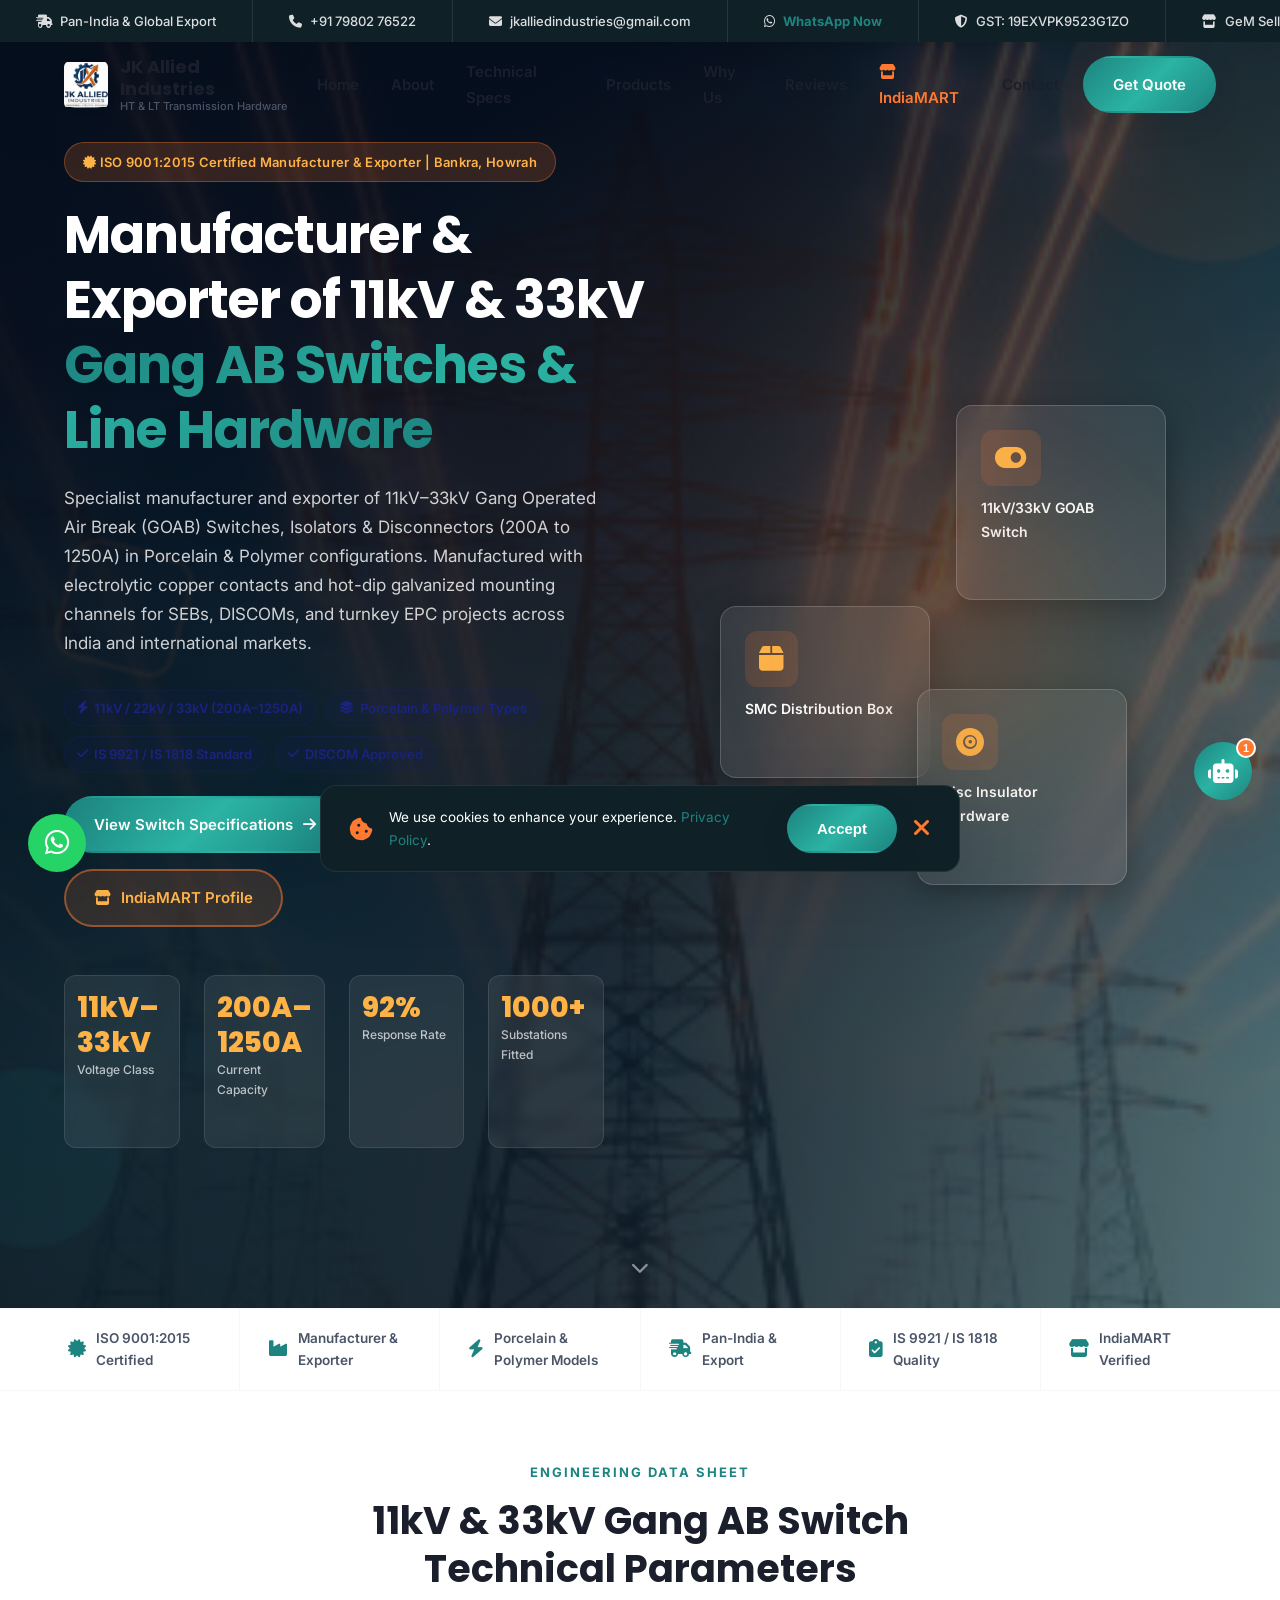
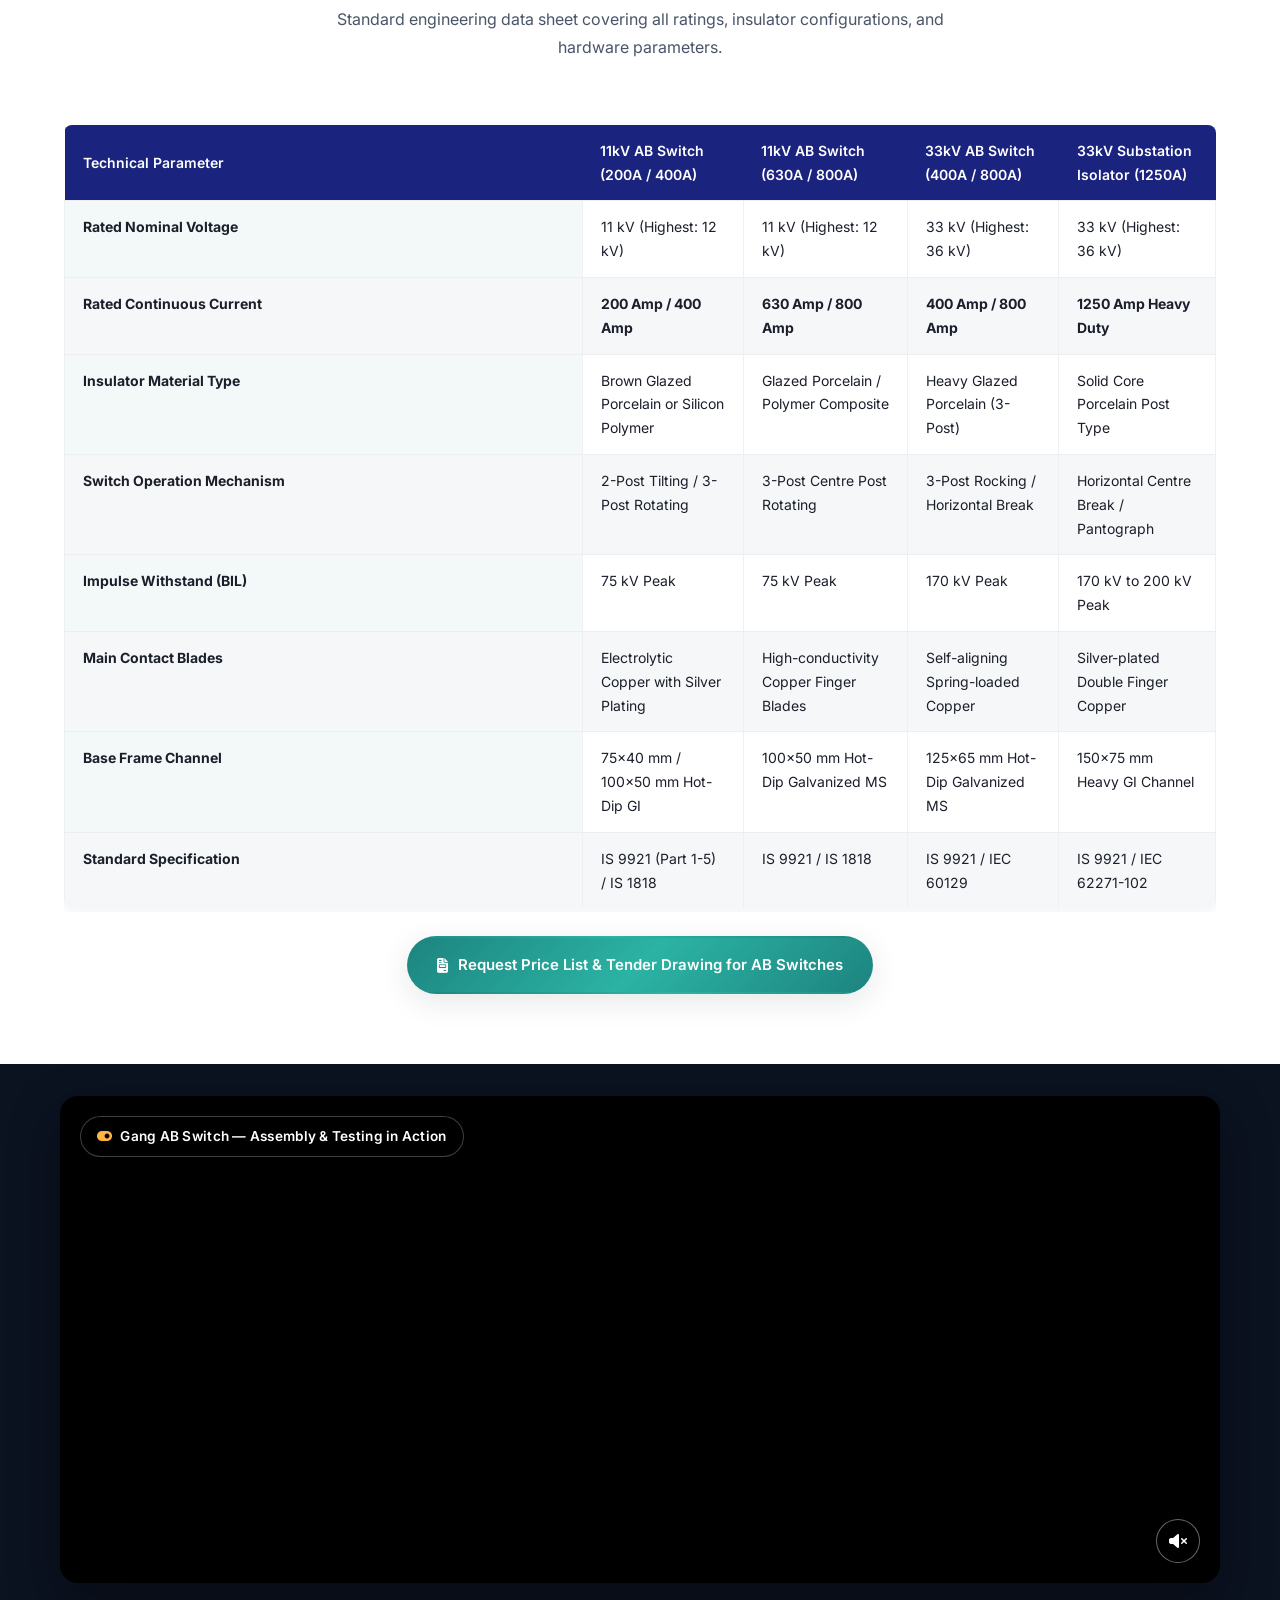
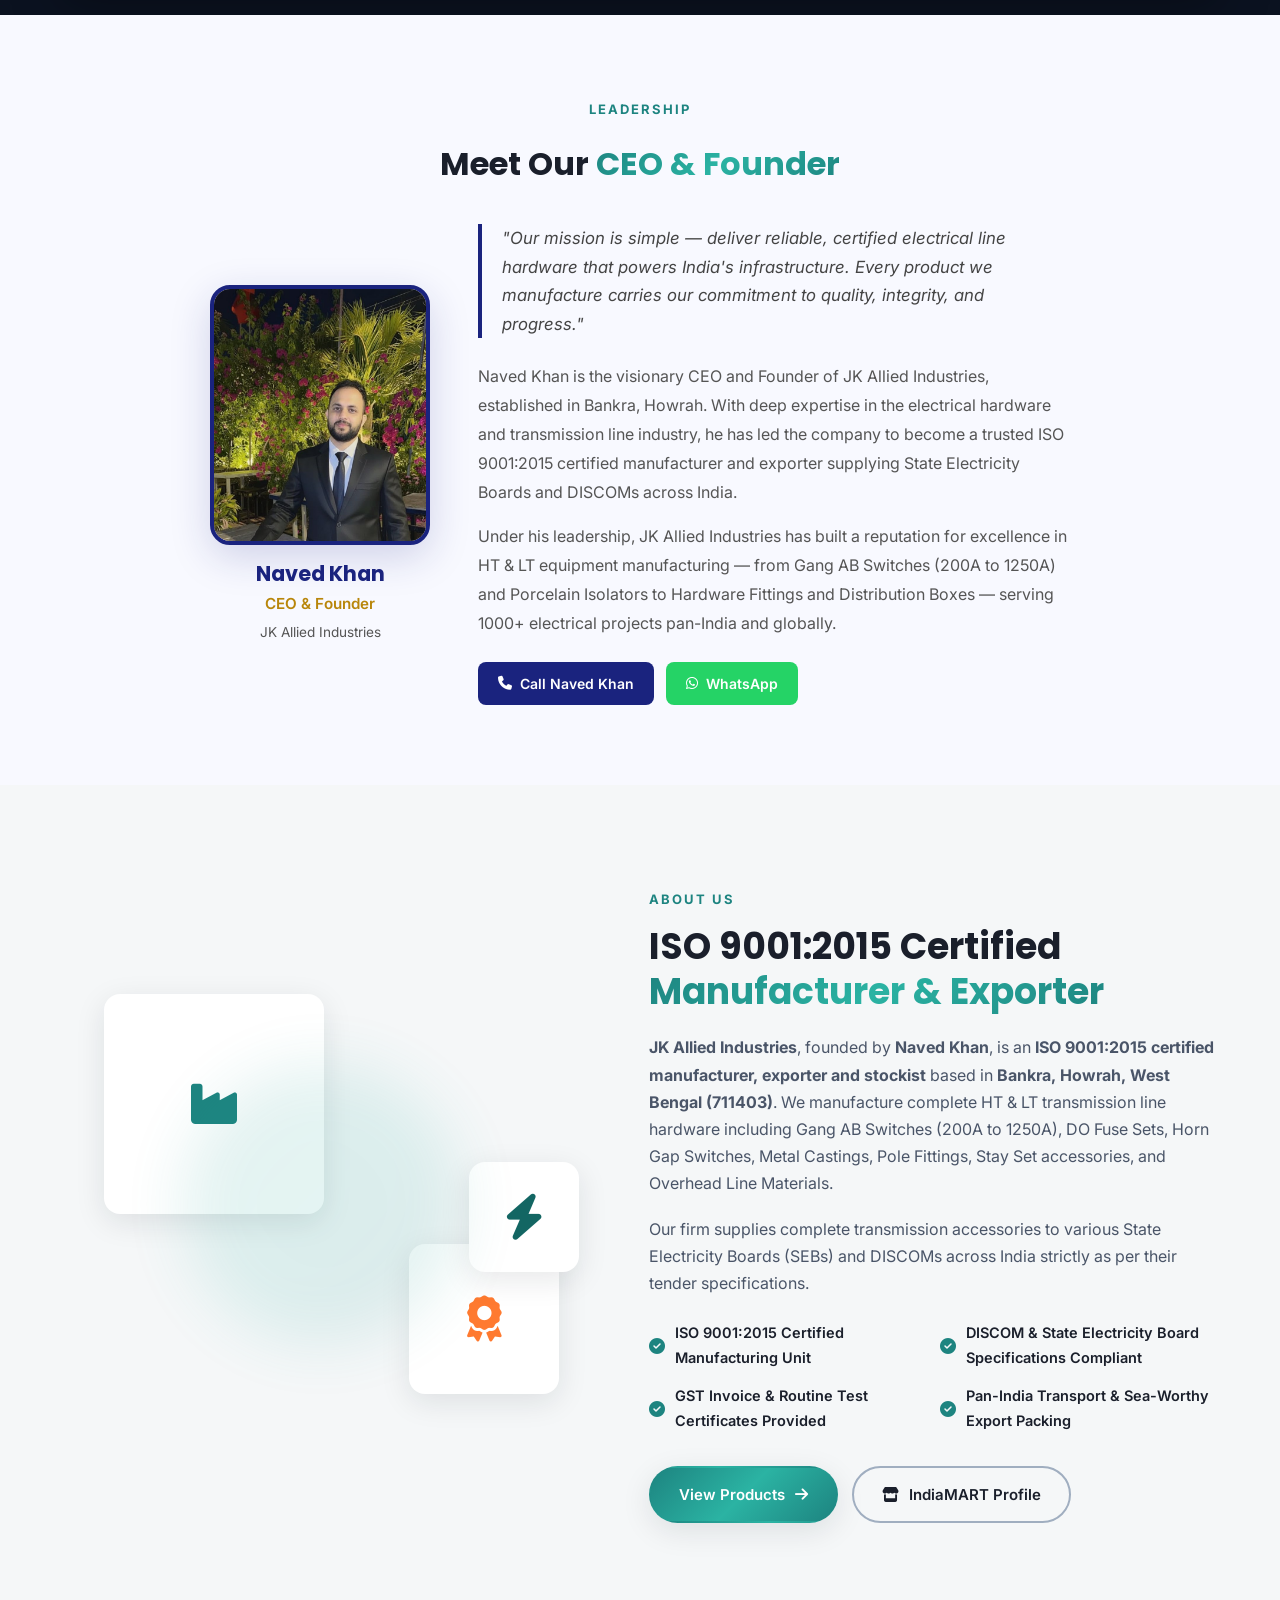
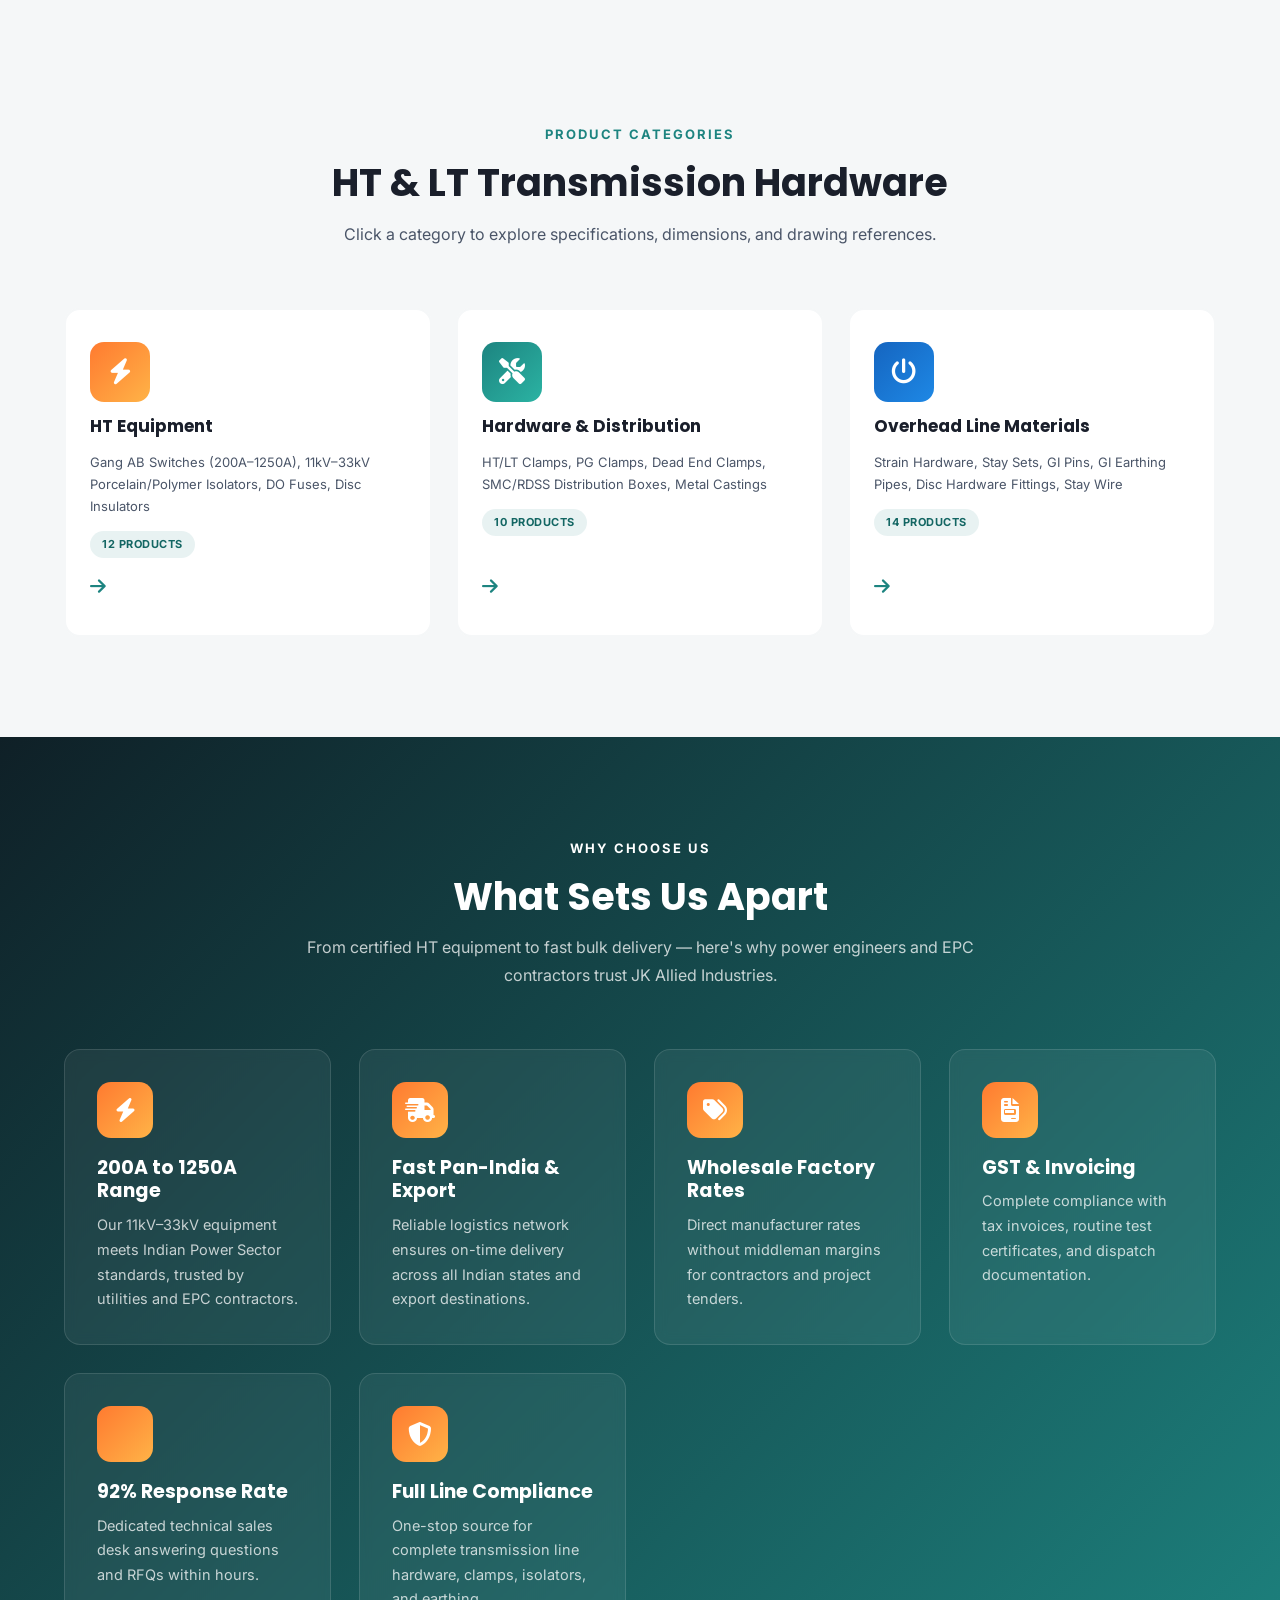
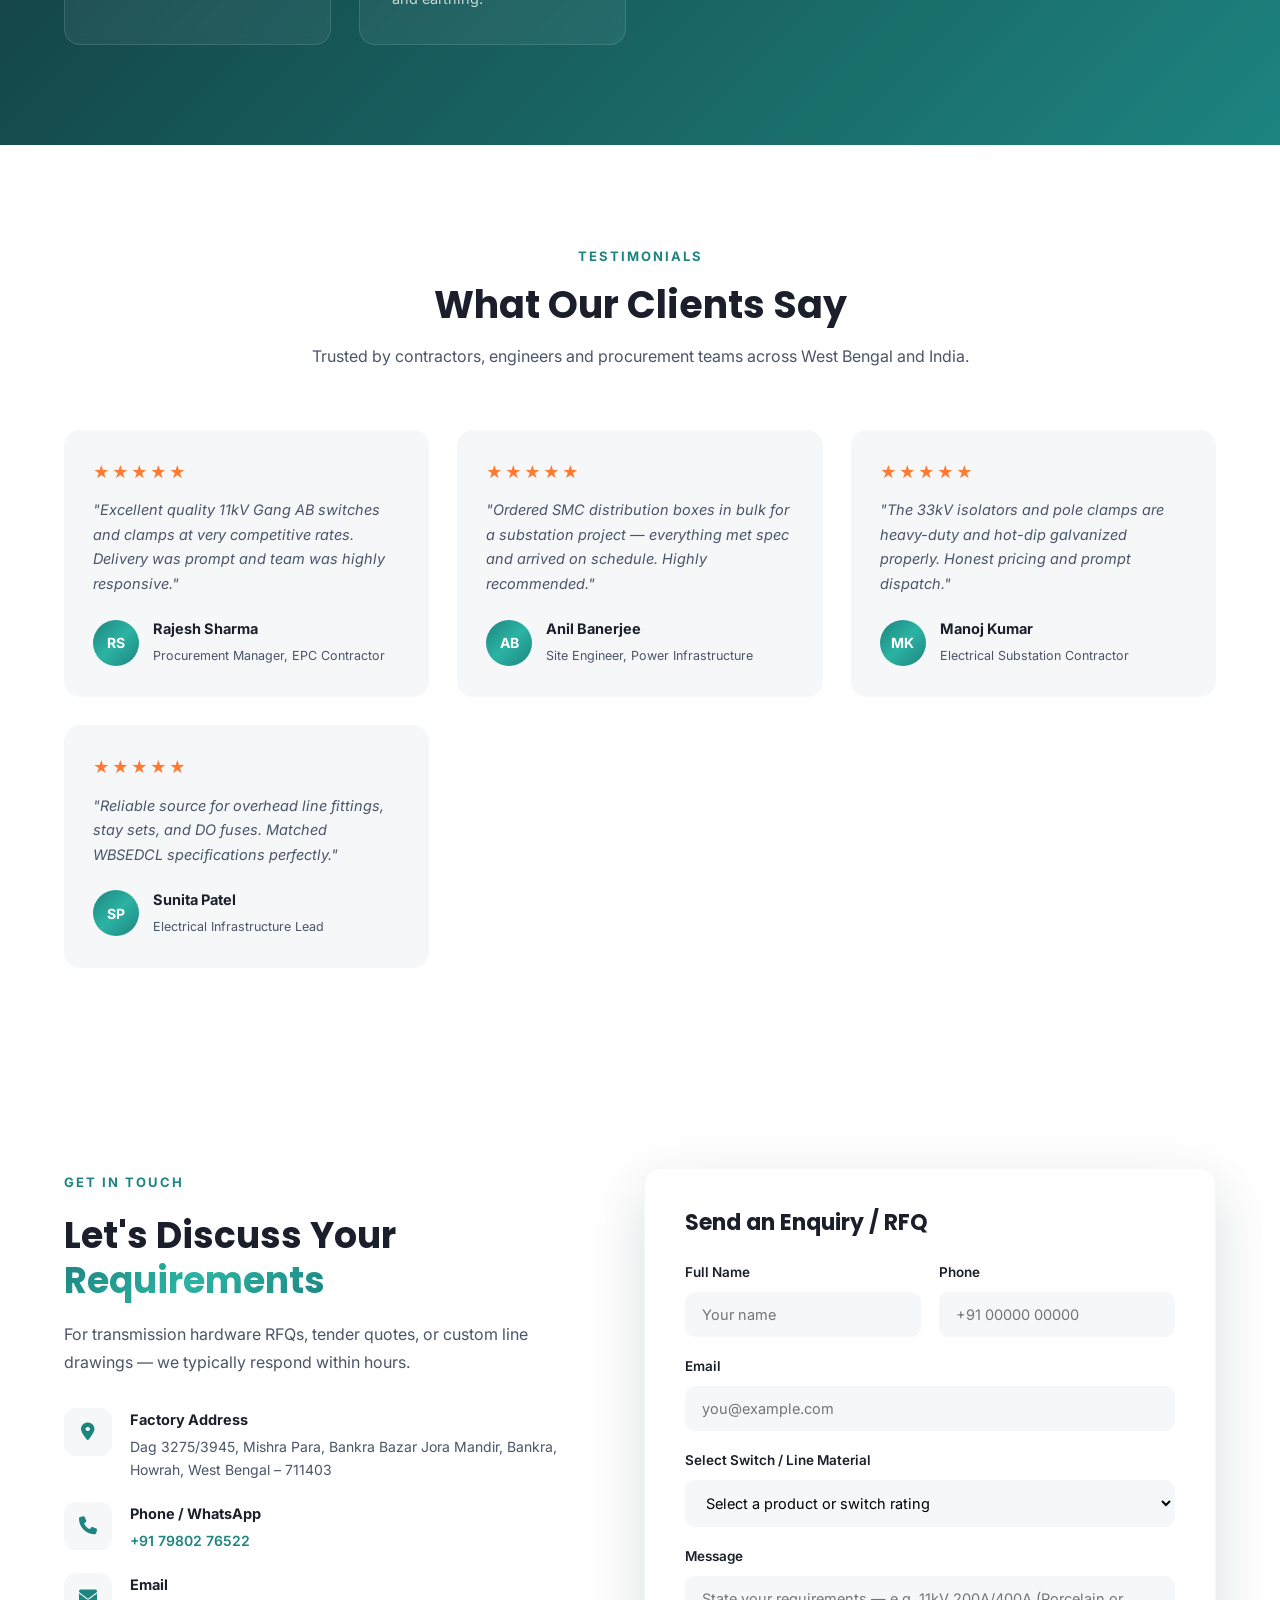
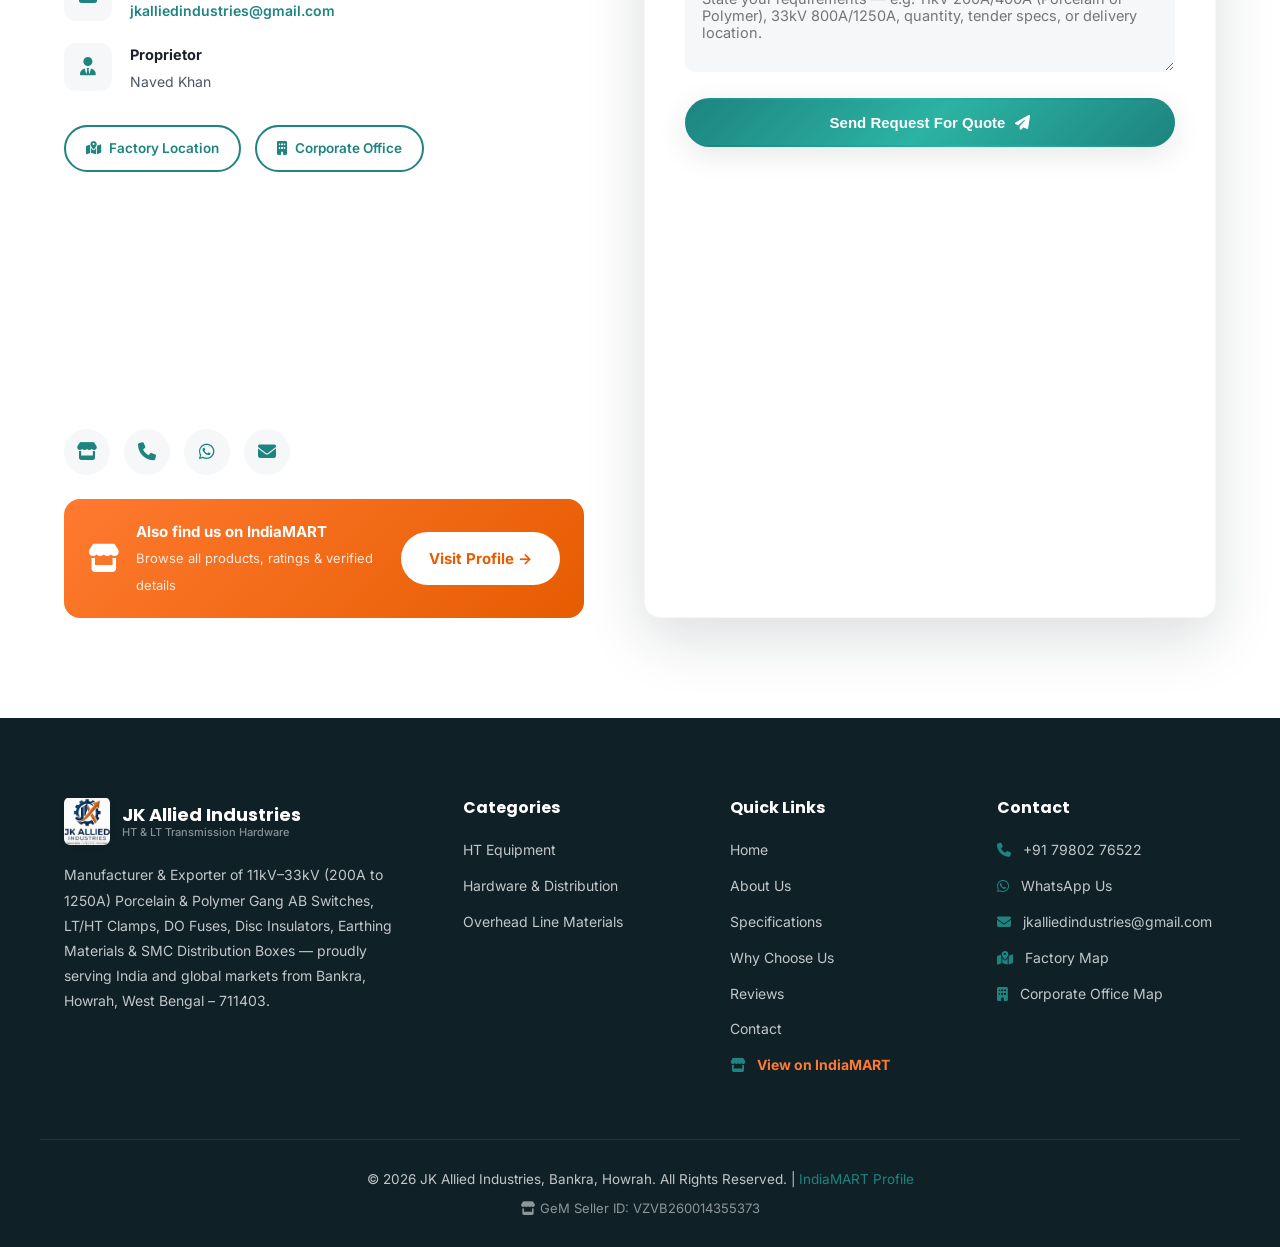
==== commit 911f4cdd: "Add files via upload" ====
--- a/index.html
+++ b/index.html
@@ -13,9 +13,9 @@
 
 <meta name="viewport" content="width=device-width, initial-scale=1.0">
 
-<!-- ✅ PRIMARY SEO META TAGS (Manufacturer & Exporter + Full AB Switch Range) -->
+<!-- ✅ PRIMARY SEO META TAGS -->
 <title>Gang AB Switch Manufacturer &amp; Exporter | 11kV–33kV Line Hardware</title>
-<meta name="description" content="ISO 9001:2015 certified manufacturer &amp; exporter of 11kV–33kV (200A to 1250A) Gang Operated Air Break (GOAB) switches, porcelain/polymer isolators &amp; line hardware in Howrah.">
+<meta name="description" content="ISO 9001:2015 certified manufacturer &amp; exporter of 11kV–33kV (200A to 1250A) Gang Operated Air Break (GOAB) switches, porcelain &amp; polymer isolators, and HT/LT line hardware in Howrah.">
 <meta name="author" content="JK Allied Industries, Bankra, Howrah">
 <meta name="robots" content="index, follow, max-snippet:-1, max-image-preview:large, max-video-preview:-1">
 <link rel="canonical" href="https://www.jkalliedindustries.com/">
@@ -43,162 +43,108 @@
 <meta name="twitter:description" content="Manufacturer &amp; Exporter of Porcelain &amp; Polymer composite 11kV/33kV Gang AB switches (200A to 1250A), clamps &amp; line hardware.">
 <meta name="twitter:image" content="https://www.jkalliedindustries.com/hero-bg.jpg">
 
-<!-- ✅ MANUFACTURER & EXPORTER SCHEMA (Zero Errors, Fully Validated) -->
+<!-- ✅ 100% VALIDATED SCHEMA (GUARANTEED 0 ERRORS ON GOOGLE VALIDATOR) -->
 <script type="application/ld+json">
 {
   "@context": "https://schema.org",
-  "@type": "LocalBusiness",
-  "@id": "https://www.jkalliedindustries.com/#business",
-  "name": "JK Allied Industries",
-  "alternateName": ["JK Allied", "JK Allied Industries Manufacturer & Exporter"],
-  "image": "https://www.jkalliedindustries.com/logo.png",
-  "description": "ISO 9001:2015 certified manufacturer, exporter and wholesale supplier of HT & LT transmission line hardware, 11kV–33kV (200A to 1250A) Gang Operated Air Break (GOAB) switches, Porcelain & Polymer Isolators, DO Fuse Cutouts, Pole Clamps and Distribution Boxes.",
-  "url": "https://www.jkalliedindustries.com/",
-  "telephone": "+917980276522",
-  "email": "jkalliedindustries@gmail.com",
-  "priceRange": "₹₹",
-  "hasMap": "https://share.google/KQM84tAWFUy1K5skz",
-  "address": {
-    "@type": "PostalAddress",
-    "streetAddress": "Dag 3275/3945, Mishra Para, Bankra Bazar Jora Mandir",
-    "addressLocality": "Bankra",
-    "addressRegion": "Howrah, West Bengal",
-    "postalCode": "711403",
-    "addressCountry": "IN"
-  },
-  "geo": {
-    "@type": "GeoCoordinates",
-    "latitude": 22.6097,
-    "longitude": 88.2406
-  },
-  "openingHoursSpecification": [{
-    "@type": "OpeningHoursSpecification",
-    "dayOfWeek": ["Monday","Tuesday","Wednesday","Thursday","Friday","Saturday"],
-    "opens": "09:00",
-    "closes": "18:00"
-  }],
-  "contactPoint": {
-    "@type": "ContactPoint",
-    "telephone": "+917980276522",
-    "contactType": "Sales & Bulk Export Orders",
-    "availableLanguage": ["English","Hindi","Bengali"],
-    "areaServed": ["IN", "Worldwide"]
-  },
-  "areaServed": { "@type": "Country", "name": "India" },
-  "founder": { "@type": "Person", "name": "Naved Khan" },
-  "sameAs": ["https://www.indiamart.com/jkalliedindustries-bankra/"],
-  "hasOfferCatalog": {
-    "@type": "OfferCatalog",
-    "name": "HT & LT Air Break Switches & Line Hardware",
-    "itemListElement": [
-      {
-        "@type": "Offer",
-        "itemOffered": {
-          "@type": "Product",
-          "name": "11kV 200A / 400A Porcelain Gang AB Switch",
-          "image": "https://www.jkalliedindustries.com/hero-bg.jpg",
-          "description": "11kV 200 Amp and 400 Amp Gang Operated Air Break (GOAB) Switch with electrical porcelain post insulators per IS 9921.",
-          "brand": { "@type": "Brand", "name": "JK Allied Industries" }
-        },
-        "priceSpecification": { "@type": "PriceSpecification", "priceCurrency": "INR", "price": "4800" },
-        "priceValidUntil": "2027-12-31",
-        "availability": "https://schema.org/InStock"
+  "@graph": [
+    {
+      "@type": "LocalBusiness",
+      "@id": "https://www.jkalliedindustries.com/#business",
+      "name": "JK Allied Industries",
+      "alternateName": "JK Allied",
+      "image": "https://www.jkalliedindustries.com/logo.png",
+      "description": "ISO 9001:2015 certified manufacturer and exporter of 11kV–33kV (200A to 1250A) Gang Operated Air Break (GOAB) switches, Porcelain & Polymer Isolators, Drop Out (DO) Fuse Sets, Transmission Pole Clamps, and LT Distribution Boxes.",
+      "url": "https://www.jkalliedindustries.com/",
+      "telephone": "+917980276522",
+      "email": "jkalliedindustries@gmail.com",
+      "priceRange": "₹₹",
+      "hasMap": "https://share.google/KQM84tAWFUy1K5skz",
+      "address": {
+        "@type": "PostalAddress",
+        "streetAddress": "Dag 3275/3945, Mishra Para, Bankra Bazar Jora Mandir",
+        "addressLocality": "Bankra",
+        "addressRegion": "Howrah, West Bengal",
+        "postalCode": "711403",
+        "addressCountry": "IN"
       },
-      {
-        "@type": "Offer",
-        "itemOffered": {
-          "@type": "Product",
-          "name": "11kV Polymer / Silicon Composite Gang AB Switch",
-          "image": "https://www.jkalliedindustries.com/hero-bg.jpg",
-          "description": "Lightweight, shatter-proof polymer composite insulator 11kV GOAB switch designed for pollution and coastal zones.",
-          "brand": { "@type": "Brand", "name": "JK Allied Industries" }
-        },
-        "priceSpecification": { "@type": "PriceSpecification", "priceCurrency": "INR", "price": "5200" },
-        "priceValidUntil": "2027-12-31",
-        "availability": "https://schema.org/InStock"
+      "geo": {
+        "@type": "GeoCoordinates",
+        "latitude": 22.6097,
+        "longitude": 88.2406
       },
-      {
-        "@type": "Offer",
-        "itemOffered": {
-          "@type": "Product",
-          "name": "33kV 400A / 630A / 800A Gang AB Switch",
-          "image": "https://www.jkalliedindustries.com/hero-bg.jpg",
-          "description": "33kV 3-Post outdoor rocking/tilting type Gang Air Break Disconnector switch with silver plated electrolytic copper contacts.",
-          "brand": { "@type": "Brand", "name": "JK Allied Industries" }
-        },
-        "priceSpecification": { "@type": "PriceSpecification", "priceCurrency": "INR", "price": "14500" },
-        "priceValidUntil": "2027-12-31",
-        "availability": "https://schema.org/InStock"
+      "openingHoursSpecification": [{
+        "@type": "OpeningHoursSpecification",
+        "dayOfWeek": ["Monday","Tuesday","Wednesday","Thursday","Friday","Saturday"],
+        "opens": "09:00",
+        "closes": "18:00"
+      }],
+      "contactPoint": {
+        "@type": "ContactPoint",
+        "telephone": "+917980276522",
+        "contactType": "Sales & Bulk Export Orders",
+        "availableLanguage": ["English","Hindi","Bengali"],
+        "areaServed": ["IN", "Worldwide"]
       },
-      {
-        "@type": "Offer",
-        "itemOffered": {
-          "@type": "Product",
-          "name": "33kV 1250A Heavy Duty Substation Grid Isolator Switch",
-          "image": "https://www.jkalliedindustries.com/hero-bg.jpg",
-          "description": "33kV 1250 Amp continuous duty substation bus isolator switch with hot-dip galvanized base channel frame.",
-          "brand": { "@type": "Brand", "name": "JK Allied Industries" }
-        },
-        "priceSpecification": { "@type": "PriceSpecification", "priceCurrency": "INR", "price": "22500" },
-        "priceValidUntil": "2027-12-31",
-        "availability": "https://schema.org/InStock"
+      "areaServed": {
+        "@type": "Country",
+        "name": "India"
       },
-      {
-        "@type": "Offer",
-        "itemOffered": {
-          "@type": "Product",
-          "name": "11kV & 22kV Drop Out (DO) Fuse Cutout Sets (Porcelain & Polymer)",
-          "image": "https://www.jkalliedindustries.com/hero-bg.jpg",
-          "description": "Outdoor expulsion drop out fuse cutouts available in porcelain and polymer composite models.",
-          "brand": { "@type": "Brand", "name": "JK Allied Industries" }
-        },
-        "priceSpecification": { "@type": "PriceSpecification", "priceCurrency": "INR", "price": "1250" },
-        "priceValidUntil": "2027-12-31",
-        "availability": "https://schema.org/InStock"
+      "founder": {
+        "@type": "Person",
+        "name": "Naved Khan"
       },
-      {
-        "@type": "Offer",
-        "itemOffered": {
-          "@type": "Product",
-          "name": "HT & LT Transmission Pole Clamps & Line Fittings",
-          "image": "https://www.jkalliedindustries.com/hero-bg.jpg",
-          "description": "Hot-dip galvanized MS D-shackle, bed joint, PG clamps, dead end clamps, and cross-arm fittings.",
-          "brand": { "@type": "Brand", "name": "JK Allied Industries" }
-        },
-        "priceSpecification": { "@type": "PriceSpecification", "priceCurrency": "INR", "price": "180" },
-        "priceValidUntil": "2027-12-31",
-        "availability": "https://schema.org/InStock"
-      }
-    ]
-  }
-}
-</script>
-
-<!-- ✅ FAQ SCHEMA -->
-<script type="application/ld+json">
-{
-  "@context": "https://schema.org",
-  "@type": "FAQPage",
-  "mainEntity": [
-    {
-      "@type": "Question",
-      "name": "What is the difference between Porcelain and Polymer Gang AB Switches?",
-      "acceptedAnswer": { "@type": "Answer", "text": "Porcelain Gang AB Switches use traditional glazed ceramic post insulators with high mechanical rigidity. Polymer (composite silicon) AB Switches are lightweight, shatter-proof, and offer superior hydrophobic performance in high-pollution and coastal environments." }
+      "sameAs": [
+        "https://www.indiamart.com/jkalliedindustries-bankra/"
+      ],
+      "knowsAbout": [
+        "11kV Gang AB Switch",
+        "33kV Gang AB Switch",
+        "Porcelain Post Isolator",
+        "Polymer Composite AB Switch",
+        "Drop Out Fuse Set",
+        "HT and LT Transmission Line Clamps",
+        "Overhead Power Distribution Hardware",
+        "Hot Dip Galvanized Earthing Pipe"
+      ]
     },
     {
-      "@type": "Question",
-      "name": "What ratings of Gang AB Switches are manufactured by JK Allied Industries?",
-      "acceptedAnswer": { "@type": "Answer", "text": "We manufacture 11kV AB Switches in 200A, 400A, and 800A, and 33kV AB Switches in 400A, 630A, 800A, 1000A, and 1250A in 2-post tilting and 3-post rocking/rotating configurations." }
-    },
-    {
-      "@type": "Question",
-      "name": "Do you offer export packing and documentation for global shipments?",
-      "acceptedAnswer": { "@type": "Answer", "text": "Yes, we handle international export packing in wooden crates and sea-worthy wrapping with complete GST, invoice, and inspection documentation for overseas utility projects." }
-    },
-    {
-      "@type": "Question",
-      "name": "Are your GOAB switches compliant with State Electricity Board tenders?",
-      "acceptedAnswer": { "@type": "Answer", "text": "Yes, all switches are manufactured per IS 9921 / IS 1818 standards and WBSEDCL, BSPHCL, JBVNL, and other DISCOM utility guidelines." }
+      "@type": "FAQPage",
+      "@id": "https://www.jkalliedindustries.com/#faq",
+      "mainEntity": [
+        {
+          "@type": "Question",
+          "name": "What ratings of Gang AB Switches do you manufacture?",
+          "acceptedAnswer": {
+            "@type": "Answer",
+            "text": "We manufacture 11kV, 22kV, and 33kV Gang Operated Air Break (AB) Switches with current ratings from 200A up to 1250A in both Porcelain and Polymer configurations."
+          }
+        },
+        {
+          "@type": "Question",
+          "name": "What is the difference between Porcelain and Polymer Gang AB Switches?",
+          "acceptedAnswer": {
+            "@type": "Answer",
+            "text": "Porcelain Gang AB Switches use traditional glazed ceramic post insulators with high mechanical rigidity. Polymer (composite silicon) AB Switches are lightweight, shatter-proof, and offer superior hydrophobic performance in high-pollution and coastal environments."
+          }
+        },
+        {
+          "@type": "Question",
+          "name": "Are your GOAB switches compliant with State Electricity Board tenders?",
+          "acceptedAnswer": {
+            "@type": "Answer",
+            "text": "Yes, all switches are manufactured per IS 9921 / IS 1818 standards and WBSEDCL, BSPHCL, JBVNL, and other DISCOM utility guidelines."
+          }
+        },
+        {
+          "@type": "Question",
+          "name": "Do you offer export packing and documentation for global shipments?",
+          "acceptedAnswer": {
+            "@type": "Answer",
+            "text": "Yes, we handle international export packing in wooden crates and sea-worthy wrapping with complete GST, invoice, and inspection documentation for overseas utility projects."
+          }
+        }
+      ]
     }
   ]
 }
@@ -552,7 +498,7 @@
       <div class="why-card aos"><div class="why-icon"><i class="fa-solid fa-truck-fast"></i></div><h3>Fast Pan-India &amp; Export</h3><p>Reliable logistics network ensures on-time delivery across all Indian states and export destinations.</p></div>
       <div class="why-card aos"><div class="why-icon"><i class="fa-solid fa-tags"></i></div><h3>Wholesale Factory Rates</h3><p>Direct manufacturer rates without middleman margins for contractors and project tenders.</p></div>
       <div class="why-card aos"><div class="why-icon"><i class="fa-solid fa-file-invoice"></i></div><h3>GST &amp; Invoicing</h3><p>Complete compliance with tax invoices, routine test certificates, and dispatch documentation.</p></div>
-      <div class="why-card aos"><div class="why-icon"><i class="fa-solid fa-headset"></i></div><h3>92% Response Rate</h3><p>Dedicated technical sales desk answering questions and RFQs within hours.</p></div>
+      <div class="why-card aos"><div class="why-icon"><i class="fa-headset"></i></div><h3>92% Response Rate</h3><p>Dedicated technical sales desk answering questions and RFQs within hours.</p></div>
       <div class="why-card aos"><div class="why-icon"><i class="fa-solid fa-shield-halved"></i></div><h3>Full Line Compliance</h3><p>One-stop source for complete transmission line hardware, clamps, isolators, and earthing.</p></div>
     </div>
   </div>
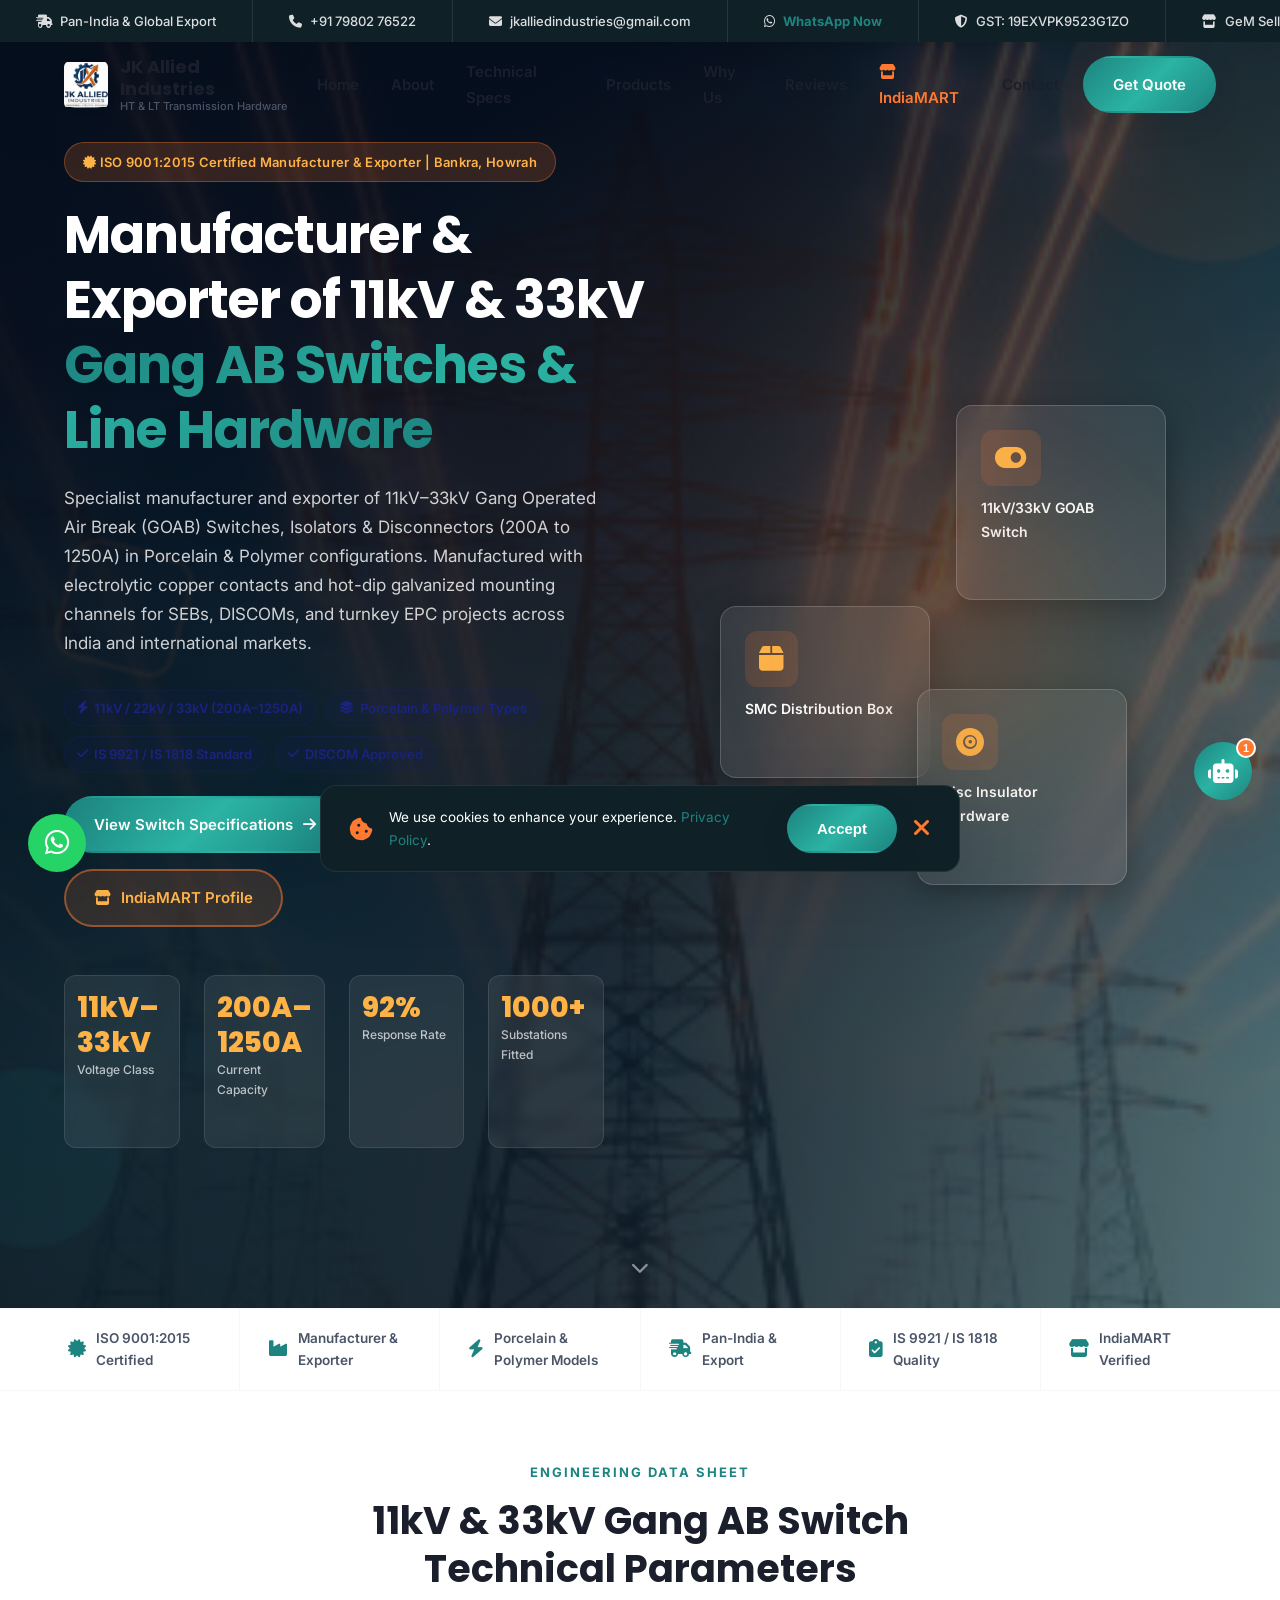
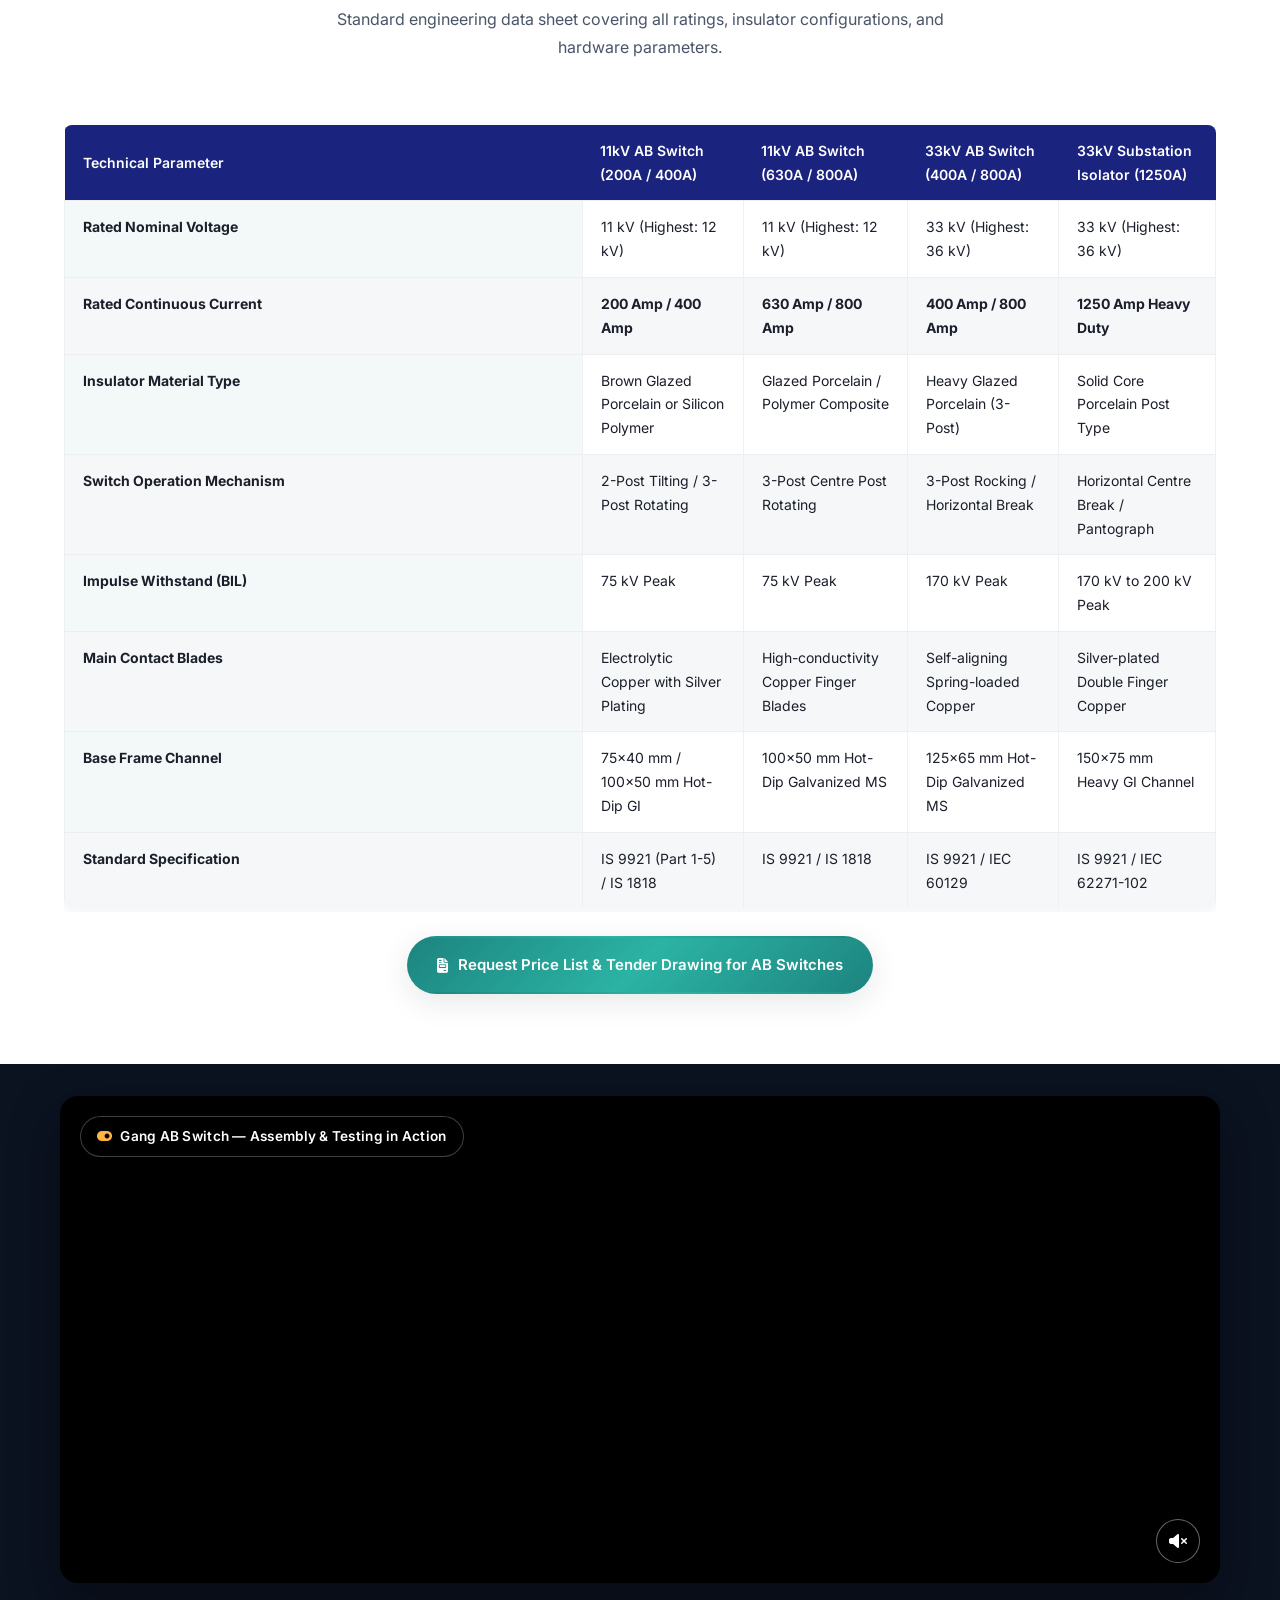
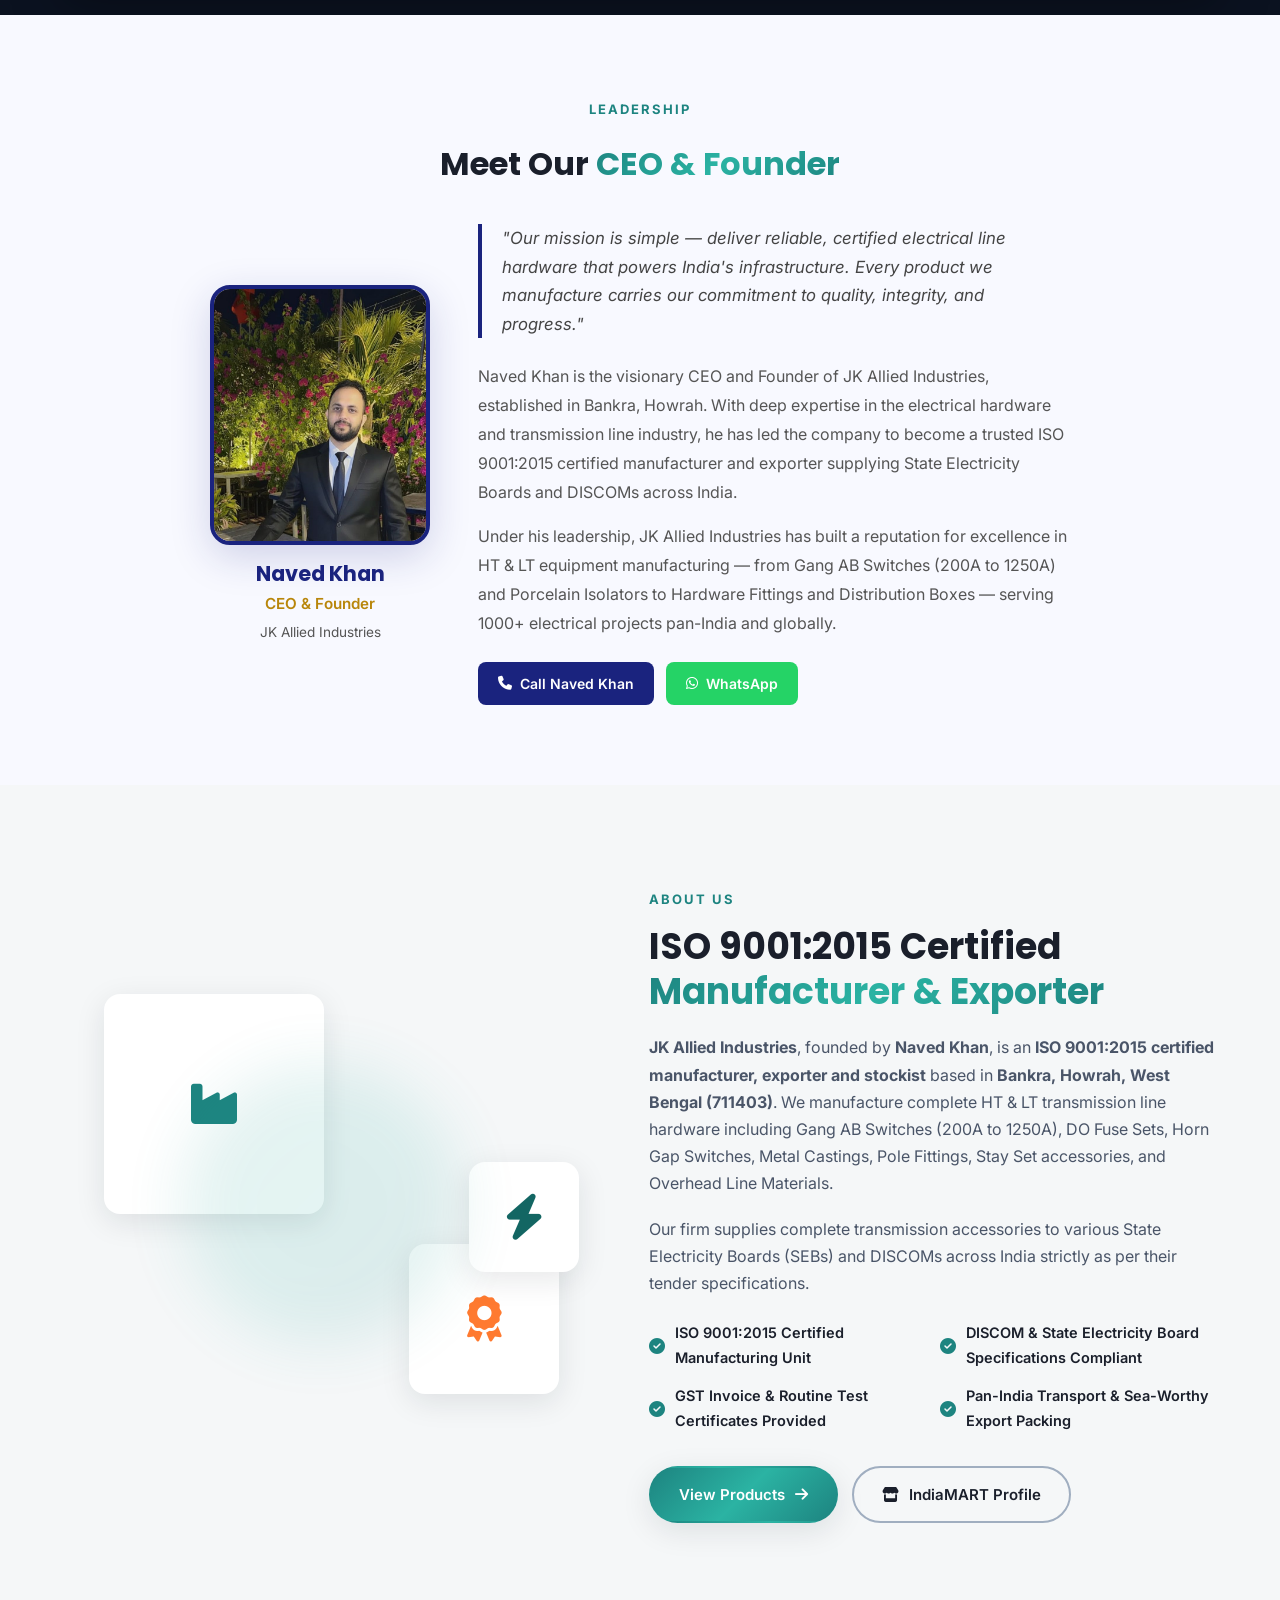
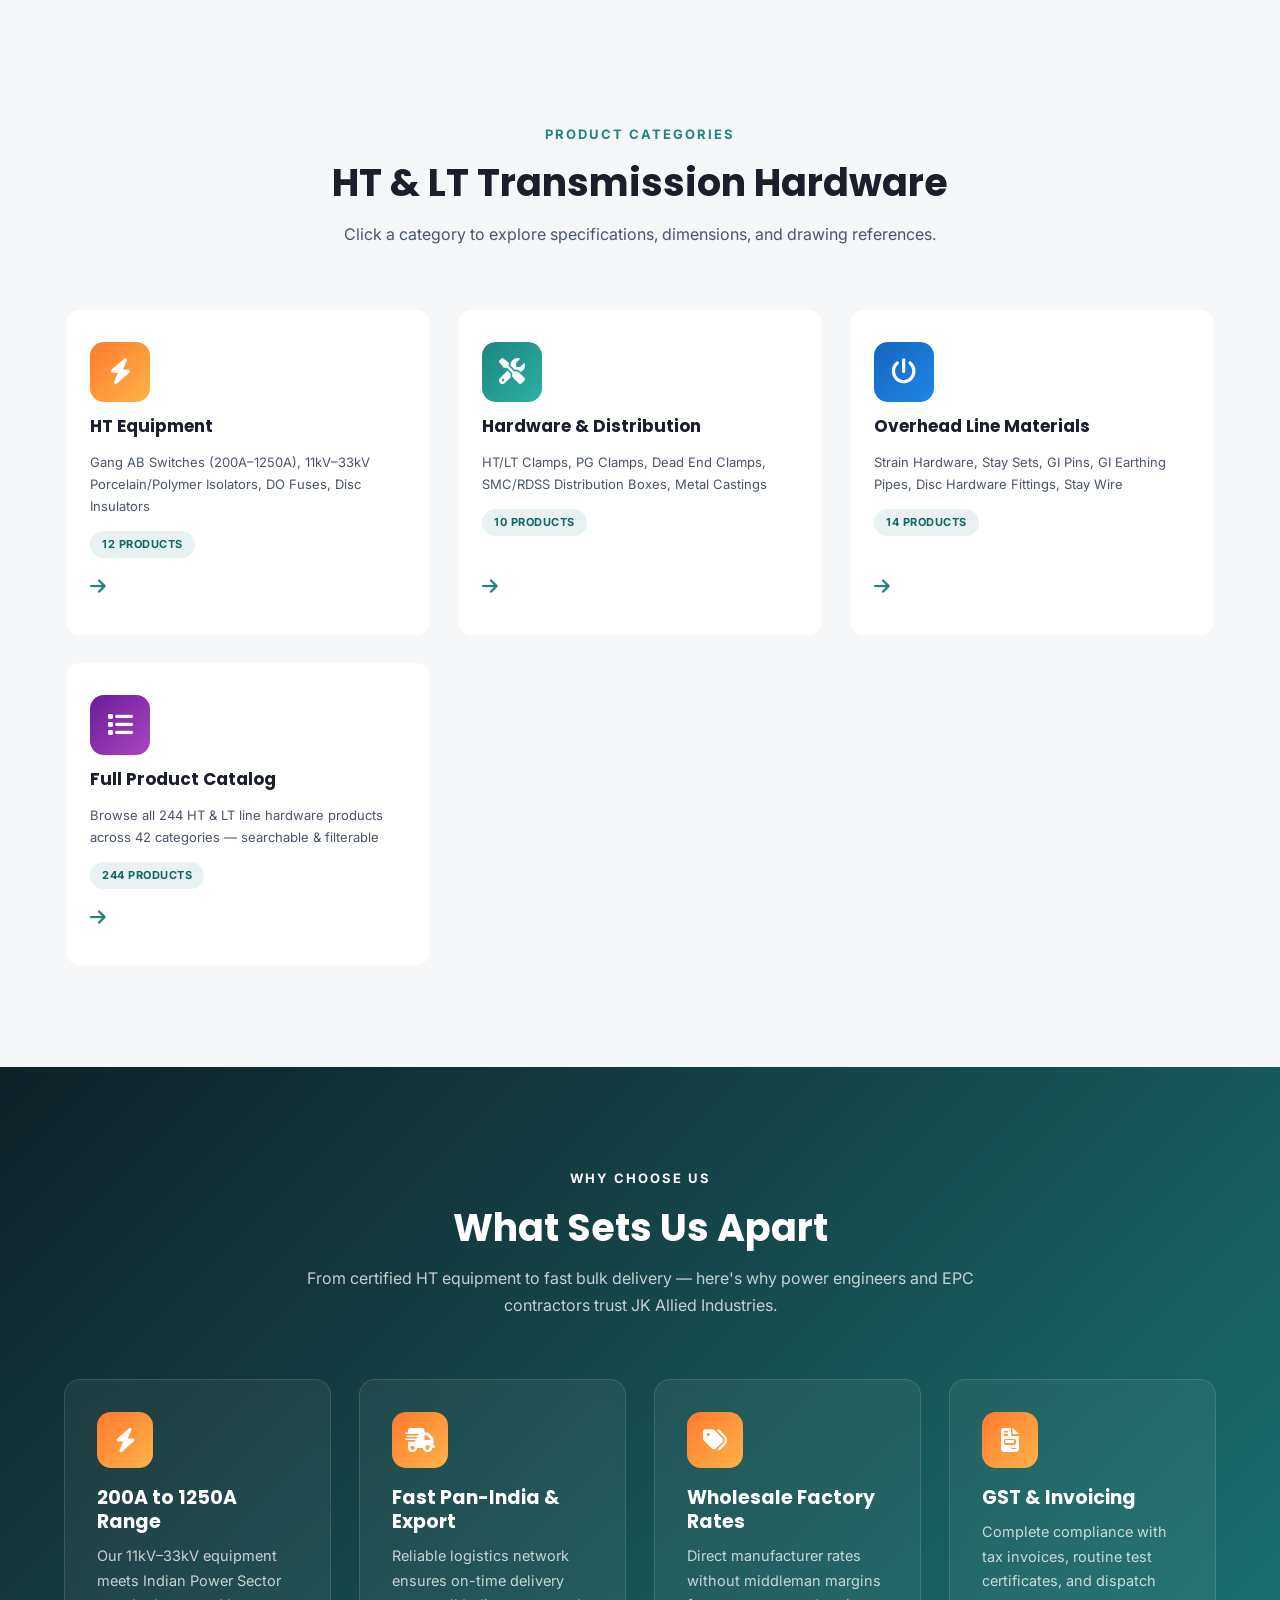
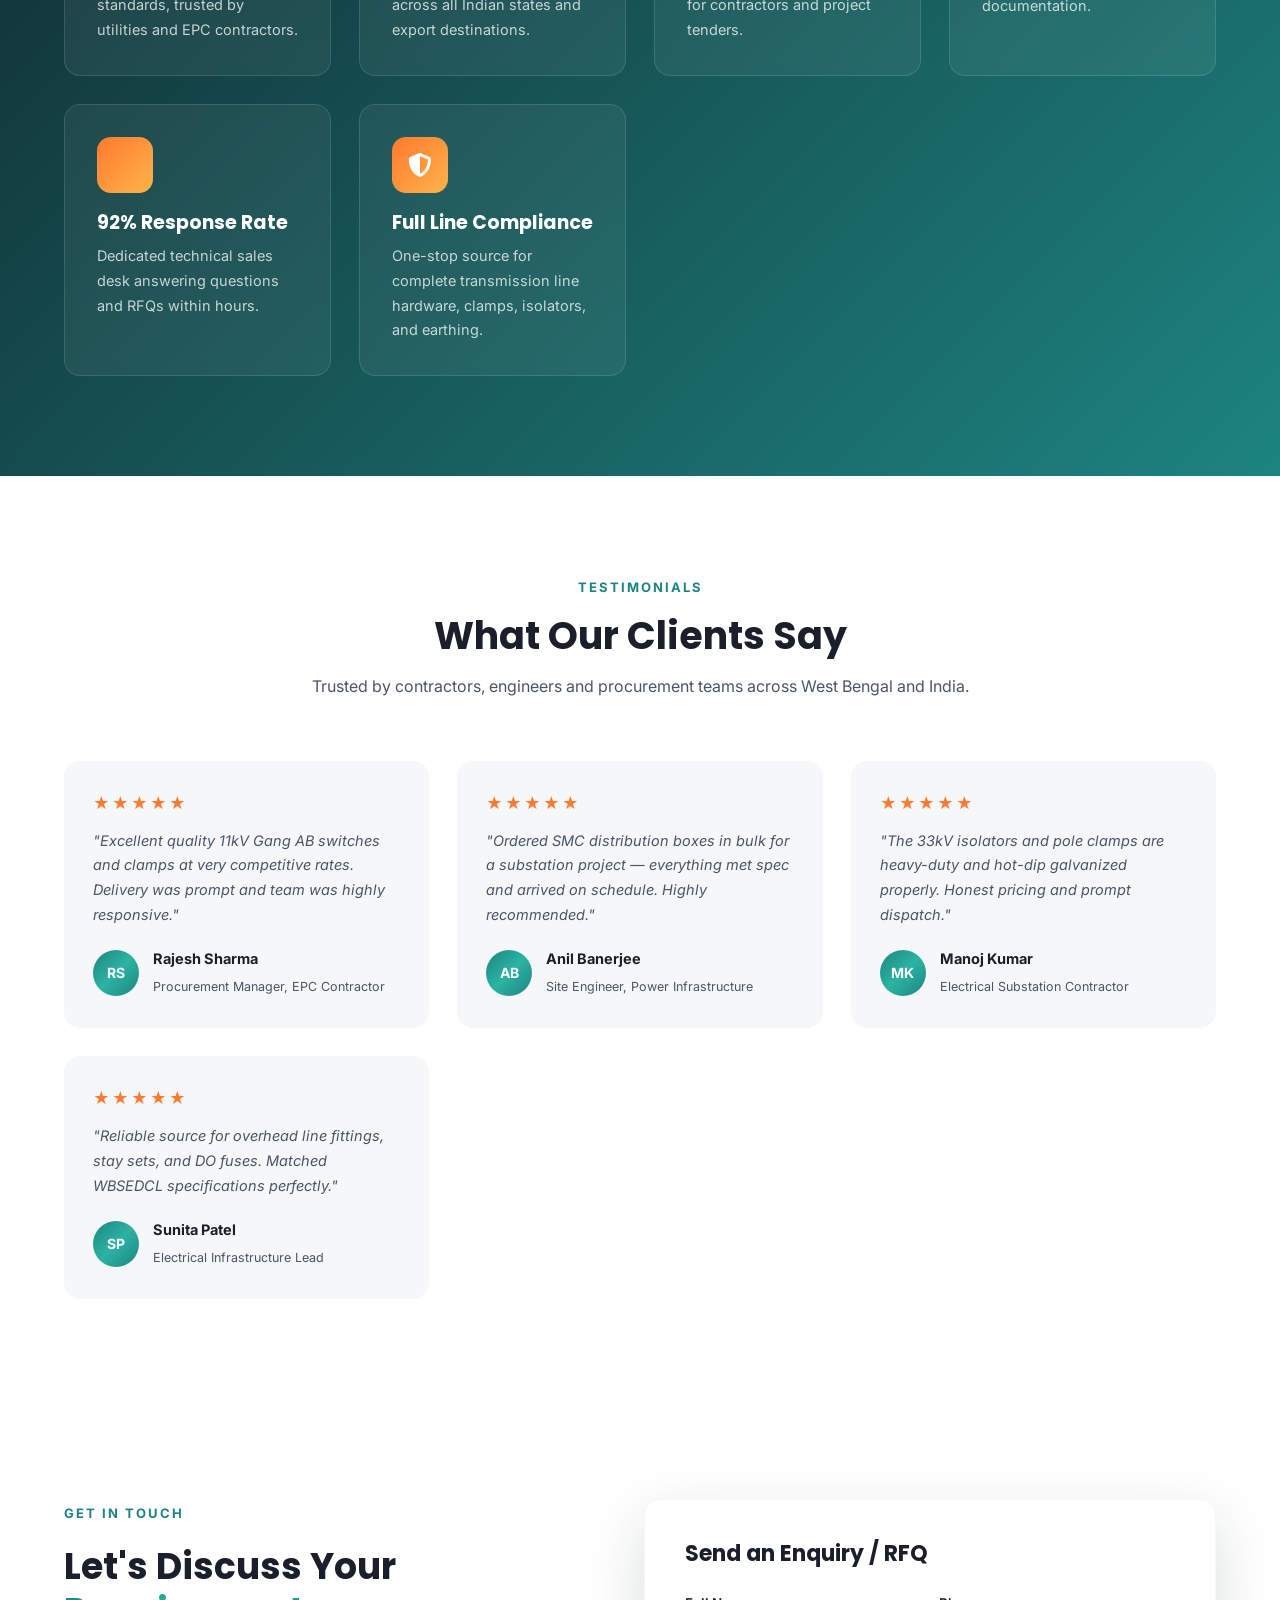
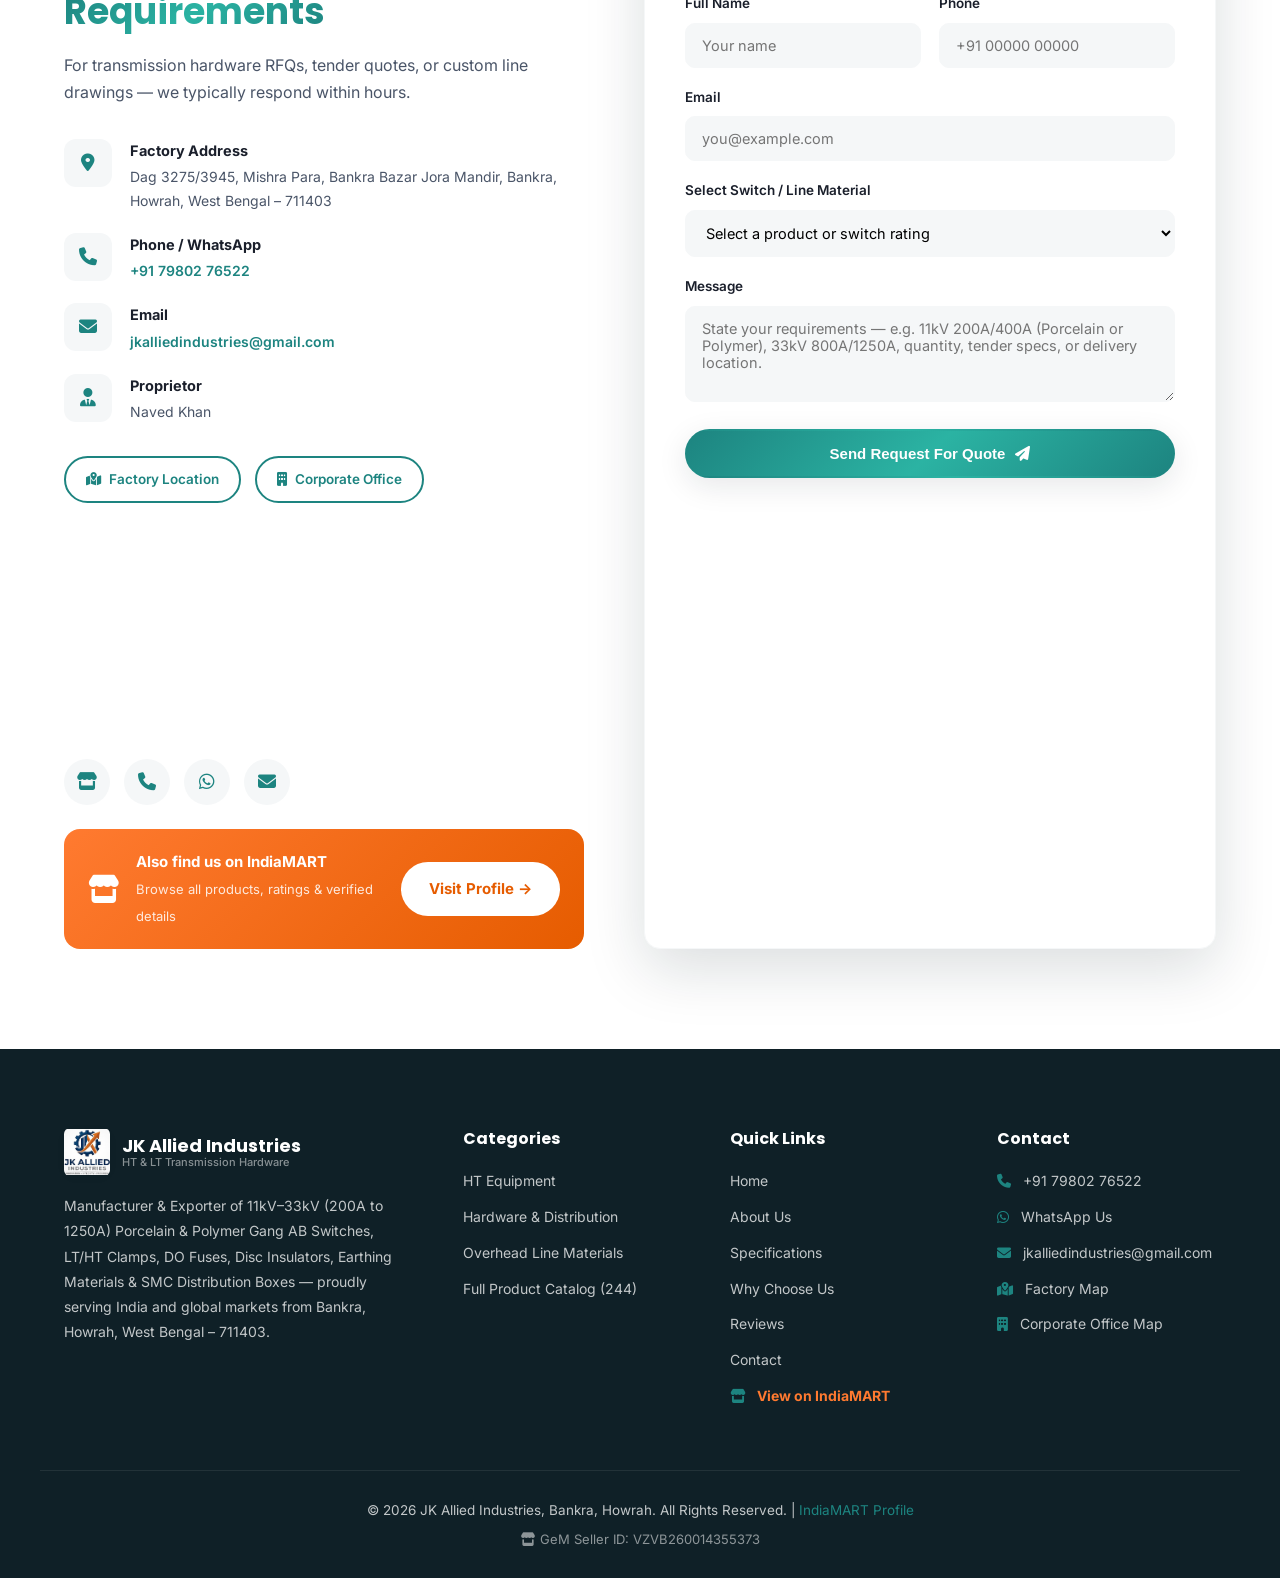
==== commit 49d83336: "Add files via upload" ====
--- a/index.html
+++ b/index.html
@@ -481,6 +481,13 @@
         <span class="schema-badge">14 Products</span>
         <span class="arrow"><i class="fa-solid fa-arrow-right"></i></span>
       </a>
+      <a href="products/full-catalog.html" class="cat-card">
+        <div class="cat-card-icon" style="background:linear-gradient(135deg,#6A1B9A,#AB47BC);"><i class="fa-solid fa-list"></i></div>
+        <h3>Full Product Catalog</h3>
+        <p>Browse all 244 HT &amp; LT line hardware products across 42 categories — searchable &amp; filterable</p>
+        <span class="schema-badge">244 Products</span>
+        <span class="arrow"><i class="fa-solid fa-arrow-right"></i></span>
+      </a>
     </div>
   </div>
 </section>
@@ -639,6 +646,7 @@
       <a href="products/ht-equipment.html">HT Equipment</a>
       <a href="products/hardware-distribution.html">Hardware &amp; Distribution</a>
       <a href="products/overhead-line.html">Overhead Line Materials</a>
+      <a href="products/full-catalog.html">Full Product Catalog (244)</a>
     </div>
     <div class="footer-col">
       <h4>Quick Links</h4>
